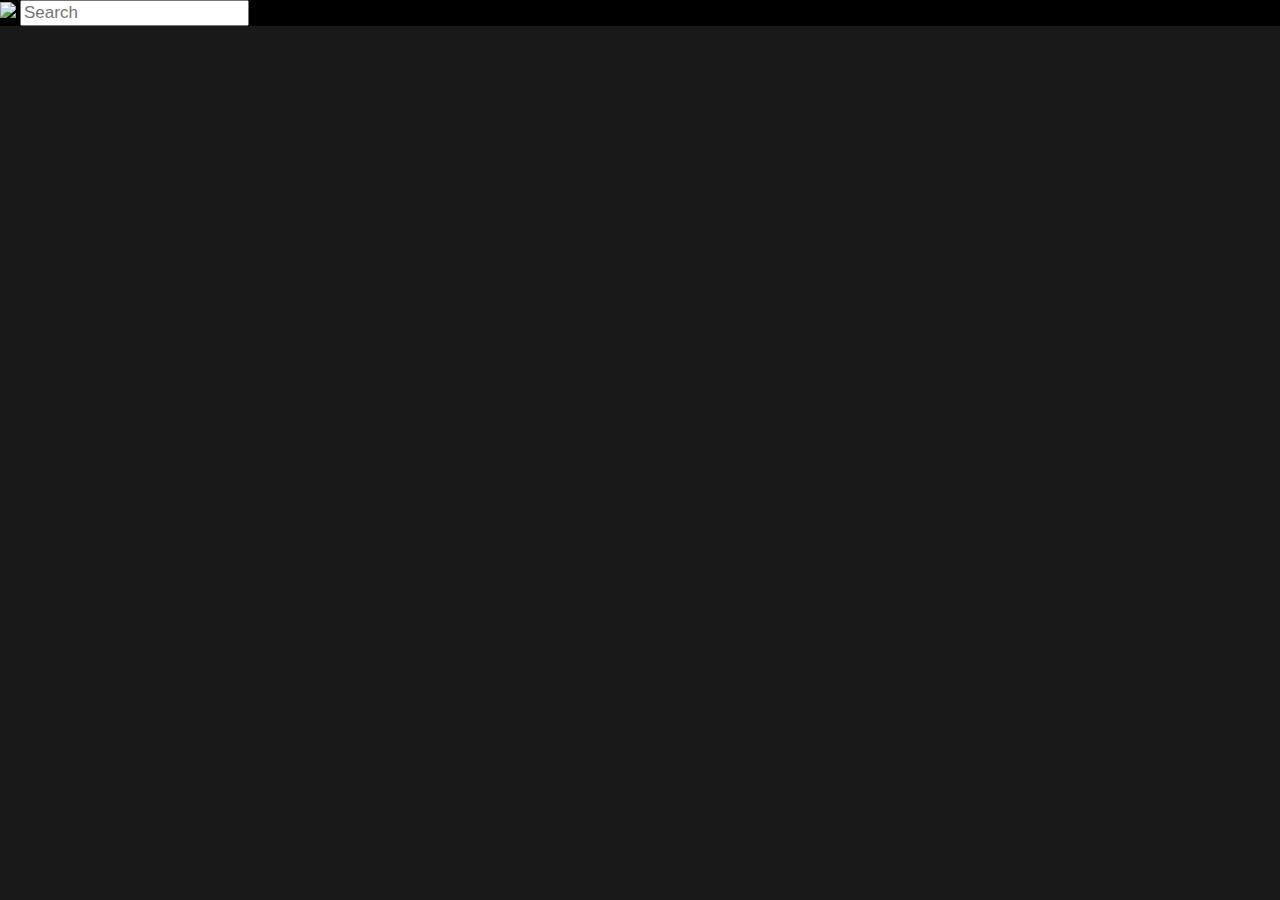
==== index.html @ 689a8605 "Create index.html" ====
<!DOCTYPE html>
<html>
    <head>
        <title> | Densetsu</title>
        <link rel="icon" href="images/DensetsuLogo.ico">
        <link rel="stylesheet" href="styles/index.css">
        <style>
            .logo{
                width: 100px;
                object-fit: contain;
            }
            .header{
                background-color: black;
                margin: 0;
            }
            body{
                margin: 0;
            }

            .search-bar{
                font-size: 17px;
            }
        </style>
    </head>
    <body style="background-color: rgb(25, 25, 25);">
        <p class="header">
            <img class="logo" src="images/DensetsuLogo.ico">
            <input class="search-bar" type="text" placeholder="Search">
        </p>
    </body>
</html>
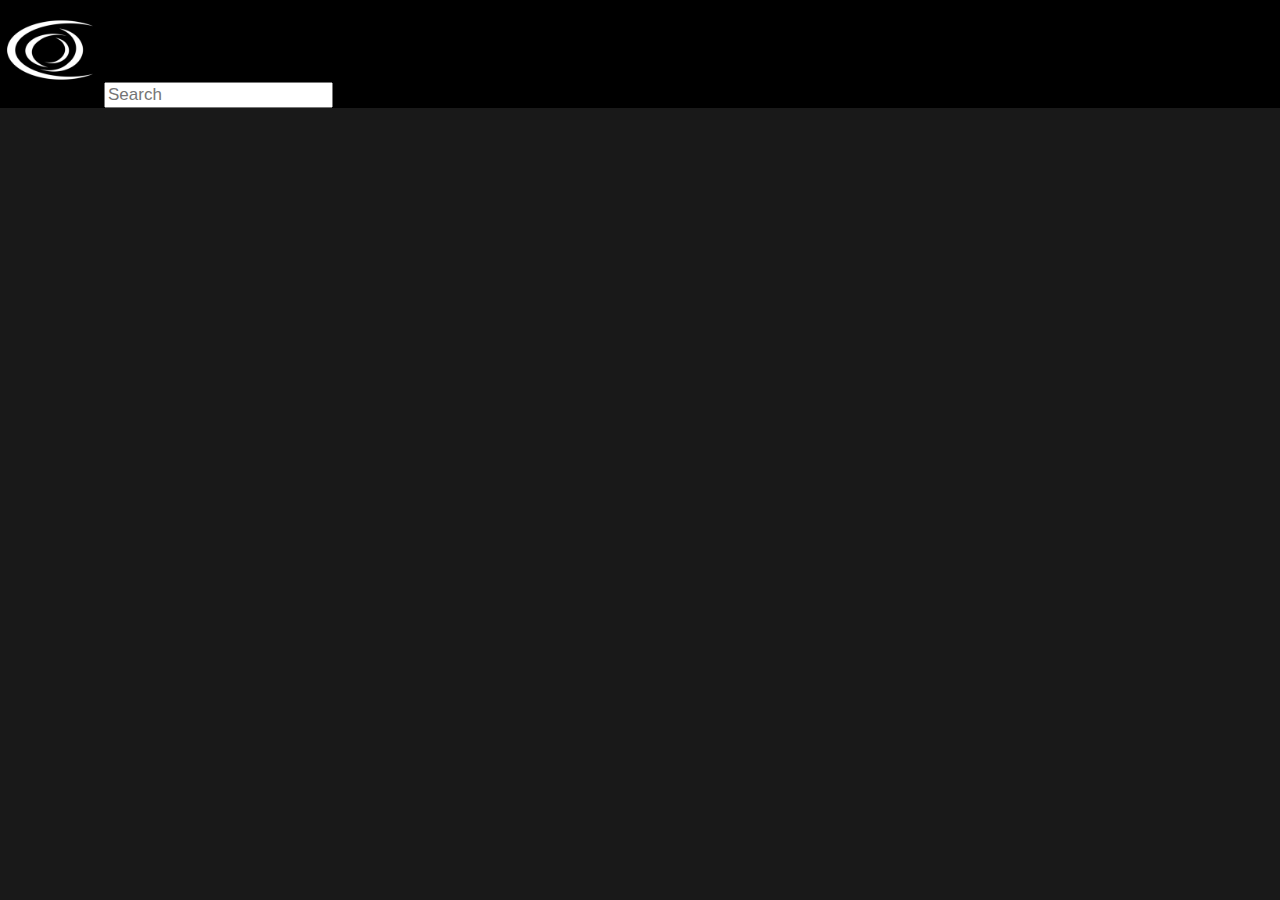
==== commit 2944cd88: "Update index.html" ====
--- a/index.html
+++ b/index.html
@@ -24,7 +24,7 @@
     </head>
     <body style="background-color: rgb(25, 25, 25);">
         <p class="header">
-            <img class="logo" src="images/DensetsuLogo.ico">
+            <img class="logo" src="./images/DensetsuLogo.ico">
             <input class="search-bar" type="text" placeholder="Search">
         </p>
     </body>
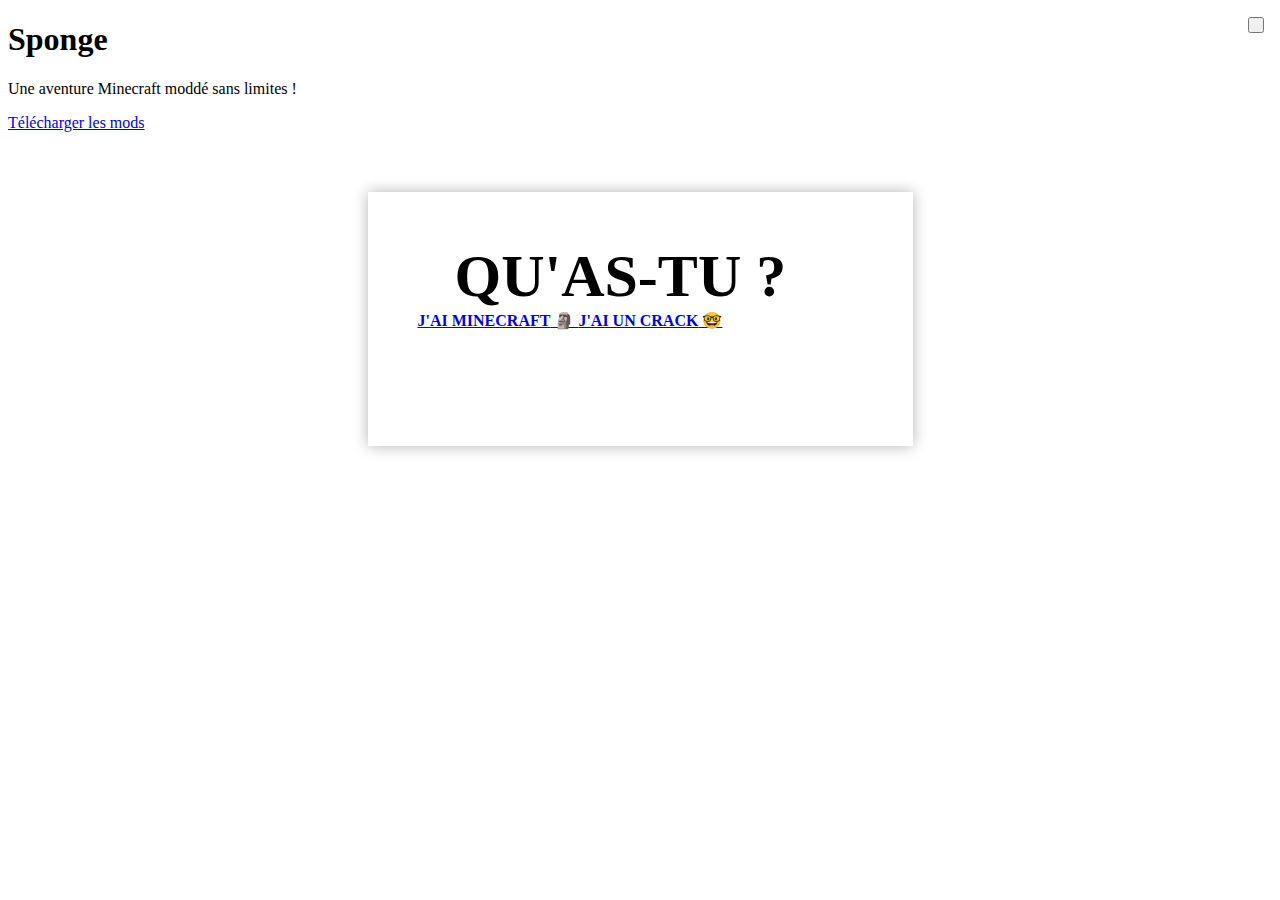
==== commit 97ba840e: "Update index.html" ====
--- a/index.html
+++ b/index.html
@@ -1,31 +1,141 @@
 <!DOCTYPE html>
-<html>
-    <head>
-        <title> | Densetsu</title>
-        <link rel="icon" href="images/DensetsuLogo.ico">
-        <link rel="stylesheet" href="styles/index.css">
-        <style>
-            .logo{
-                width: 100px;
-                object-fit: contain;
-            }
-            .header{
-                background-color: black;
-                margin: 0;
-            }
-            body{
-                margin: 0;
-            }
+<html style="font-size: 16px;" lang="fr"><head>
+    <meta name="viewport" content="width=device-width, initial-scale=1.0">
+    <meta charset="utf-8">
+    <meta name="keywords" content="Sponge, QU&amp;apos;AS-​TU ?">
+    <meta name="description" content="">
+    <title>Accueil</title>
+    <link rel="stylesheet" href="nicepage.css" media="screen">
+<link rel="stylesheet" href="Accueil.css" media="screen">
+    <script class="u-script" type="text/javascript" src="jquery.js" defer=""></script>
+    <script class="u-script" type="text/javascript" src="nicepage.js" defer=""></script>
+    <meta name="generator" content="Nicepage 5.18.6, nicepage.com">
+    <link id="u-theme-google-font" rel="stylesheet" href="https://fonts.googleapis.com/css?family=Roboto:100,100i,300,300i,400,400i,500,500i,700,700i,900,900i|Open+Sans:300,300i,400,400i,500,500i,600,600i,700,700i,800,800i">
+    
+    
+    
+    
+    
+    <script type="application/ld+json">{
+		"@context": "http://schema.org",
+		"@type": "Organization",
+		"name": ""
+}</script>
+    <meta name="theme-color" content="#478ac9">
+    <meta property="og:title" content="Accueil">
+    <meta property="og:type" content="website">
+  <meta data-intl-tel-input-cdn-path="intlTelInput/"></head>
+  <body data-home-page="Accueil.html" data-home-page-title="Accueil" data-path-to-root="./" class="u-body u-xl-mode" data-lang="fr"><header class="u-box-shadow u-clearfix u-header u-palette-5-dark-2 u-header" id="sec-316a"><div class="u-clearfix u-sheet u-sheet-1"></div></header>
+    <section class="skrollable u-align-left u-clearfix u-image u-section-1" src="" data-image-width="1920" data-image-height="1057" id="sec-1f6b">
+      <div class="u-clearfix u-sheet u-sheet-1">
+        <div class="u-align-left u-container-style u-expanded-width-xs u-group u-opacity u-opacity-75 u-palette-5-dark-2 u-radius-5 u-shape-round u-group-1">
+          <div class="u-container-layout u-valign-middle u-container-layout-1">
+            <h1 class="u-text u-text-default u-title u-text-1">Sponge</h1>
+            <p class="u-large-text u-text u-text-variant u-text-2">Une aventure Minecraft moddé sans limites !</p>
+            <a href="#sec-0dae" class="u-active-palette-3-light-3 u-border-none u-btn u-btn-round u-button-style u-dialog-link u-hover-palette-3-light-3 u-palette-3-light-2 u-radius-5 u-text-palette-5-dark-2 u-btn-1">Télécharger les mods</a>
+          </div>
+        </div>
+      </div>
+    </section>
+    
+    
+    
+    
+    
+    <footer class="u-align-center u-clearfix u-footer u-palette-5-dark-2 u-footer" id="sec-c563"><div class="u-clearfix u-sheet u-sheet-1"></div></footer>
+    
+  <section class="u-align-center u-black u-clearfix u-container-style u-dialog-block u-opacity u-opacity-70 u-valign-middle u-dialog-section-5" id="sec-0dae">
+      <div class="u-align-center u-container-style u-dialog u-palette-5-dark-2 u-radius-5 u-shape-round u-dialog-1">
+        <div class="u-container-layout u-container-layout-1">
+          <h2 class="u-align-center u-text u-text-default u-text-1">QU'AS-<span style="font-weight: 700;"></span>TU ?
+          </h2>
+          <a href="https://dl.dropboxusercontent.com/scl/fi/ynnspsg7bicx6tn1kepsr/Sponge-Mods-Setup.exe?rlkey=2ompvn2o9991kuyveuqyjyx1x&amp;dl=0" class="u-border-none u-btn u-btn-round u-button-style u-hover-palette-3-light-3 u-palette-3-light-2 u-radius-5 u-text-palette-5-dark-2 u-btn-1" target="_blank" rel="nofollow">
+            <span style="font-weight: 700;">J'AI MINECRAFT</span> 🗿
+          </a>
+          <a href="https://dl.dropboxusercontent.com/scl/fi/5y26zriryxln88h5okjut/Sponge-Mods-Setup-Cracked.exe?rlkey=mkpczt1eb3cdd33pgxwruq40c&amp;dl=0" class="u-border-none u-btn u-btn-round u-button-style u-hover-palette-3-light-3 u-palette-3-light-2 u-radius-5 u-text-palette-5-dark-2 u-btn-2" target="_blank" rel="nofollow">
+            <span style="font-weight: 700;">J'AI UN CRACK</span>&nbsp;​🤓
+          </a>
+        </div><button class="u-dialog-close-button u-icon u-text-white u-icon-1"><svg class="u-svg-link" preserveAspectRatio="xMidYMin slice" viewBox="0 0 409.806 409.806" style=""><use xmlns:xlink="http://www.w3.org/1999/xlink" xlink:href="#svg-5da4"></use></svg><svg xmlns="http://www.w3.org/2000/svg" xmlns:xlink="http://www.w3.org/1999/xlink" version="1.1" xml:space="preserve" class="u-svg-content" viewBox="0 0 409.806 409.806" x="0px" y="0px" id="svg-5da4" style="enable-background:new 0 0 409.806 409.806;"><g><g><path d="M228.929,205.01L404.596,29.343c6.78-6.548,6.968-17.352,0.42-24.132c-6.548-6.78-17.352-6.968-24.132-0.42    c-0.142,0.137-0.282,0.277-0.42,0.42L204.796,180.878L29.129,5.21c-6.78-6.548-17.584-6.36-24.132,0.42    c-6.388,6.614-6.388,17.099,0,23.713L180.664,205.01L4.997,380.677c-6.663,6.664-6.663,17.468,0,24.132    c6.664,6.662,17.468,6.662,24.132,0l175.667-175.667l175.667,175.667c6.78,6.548,17.584,6.36,24.132-0.42    c6.387-6.614,6.387-17.099,0-23.712L228.929,205.01z"></path>
+</g>
+</g></svg></button>
+      </div>
+    </section><style>.u-dialog-section-5 .u-dialog-1 {
+  width: 545px;
+  height: auto;
+  box-shadow: 0 0 14px 0 rgba(0,0,0,0.3);
+  background-image: none;
+  min-height: 254px;
+  margin: 60px auto;
+}
 
-            .search-bar{
-                font-size: 17px;
-            }
-        </style>
-    </head>
-    <body style="background-color: rgb(25, 25, 25);">
-        <p class="header">
-            <img class="logo" src="./images/DensetsuLogo.ico">
-            <input class="search-bar" type="text" placeholder="Search">
-        </p>
-    </body>
-</html>
+.u-dialog-section-5 .u-container-layout-1 {
+  padding: 50px;
+}
+
+.u-dialog-section-5 .u-text-1 {
+  font-weight: 700;
+  font-size: 3.75rem;
+  margin: 0 37px;
+}
+
+.u-dialog-section-5 .u-btn-1 {
+  background-image: none;
+  margin: 30px auto 0 0;
+}
+
+.u-dialog-section-5 .u-btn-2 {
+  background-image: none;
+  margin: -45px 0 0 auto;
+}
+
+.u-dialog-section-5 .u-icon-1 {
+  width: 16px;
+  height: 16px;
+  left: auto;
+  top: 17px;
+  position: absolute;
+  right: 16px;
+}
+
+@media (max-width: 1199px) {
+  .u-dialog-section-5 .u-dialog-1 {
+    background-position: 50% 50%;
+  }
+}
+
+@media (max-width: 991px) {
+  .u-dialog-section-5 .u-dialog-1 {
+    margin-top: 318px;
+  }
+
+  .u-dialog-section-5 .u-container-layout-1 {
+    padding: 30px 40px;
+  }
+}
+
+@media (max-width: 767px) {
+  .u-dialog-section-5 .u-dialog-1 {
+    width: 540px;
+    margin-top: 60px;
+  }
+
+  .u-dialog-section-5 .u-text-1 {
+    font-size: 2.25rem;
+  }
+}
+
+@media (max-width: 575px) {
+  .u-dialog-section-5 .u-dialog-1 {
+    width: 340px;
+  }
+
+  .u-dialog-section-5 .u-container-layout-1 {
+    padding-left: 25px;
+    padding-right: 25px;
+  }
+
+  .u-dialog-section-5 .u-text-1 {
+    font-size: 1.875rem;
+  }
+}</style>
+</body></html>
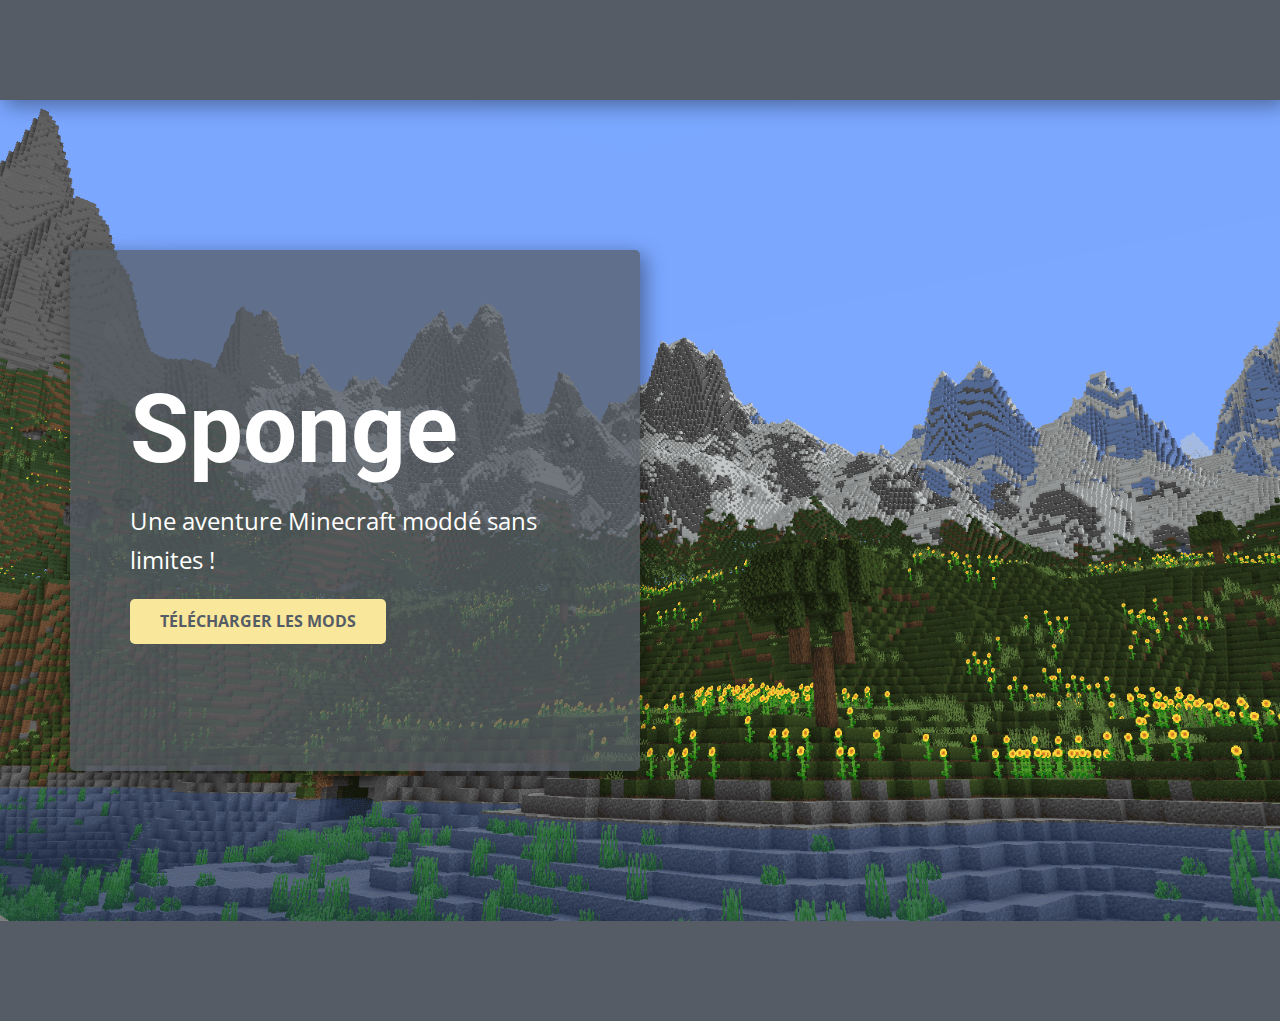
==== commit 8ced921b: "Update index.html" ====
--- a/index.html
+++ b/index.html
@@ -49,10 +49,10 @@
         <div class="u-container-layout u-container-layout-1">
           <h2 class="u-align-center u-text u-text-default u-text-1">QU'AS-<span style="font-weight: 700;"></span>TU ?
           </h2>
-          <a href="https://dl.dropboxusercontent.com/scl/fi/ynnspsg7bicx6tn1kepsr/Sponge-Mods-Setup.exe?rlkey=2ompvn2o9991kuyveuqyjyx1x&amp;dl=0" class="u-border-none u-btn u-btn-round u-button-style u-hover-palette-3-light-3 u-palette-3-light-2 u-radius-5 u-text-palette-5-dark-2 u-btn-1" target="_blank" rel="nofollow">
+          <a href="https://dl.dropboxusercontent.com/scl/fi/v7q4e4fcjpnecsrfsia93/Sponge-Setup.exe?rlkey=k42w54bnizdzd46wlw83pkvr3&dl=0" class="u-border-none u-btn u-btn-round u-button-style u-hover-palette-3-light-3 u-palette-3-light-2 u-radius-5 u-text-palette-5-dark-2 u-btn-1" target="_blank" rel="nofollow">
             <span style="font-weight: 700;">J'AI MINECRAFT</span> 🗿
           </a>
-          <a href="https://dl.dropboxusercontent.com/scl/fi/5y26zriryxln88h5okjut/Sponge-Mods-Setup-Cracked.exe?rlkey=mkpczt1eb3cdd33pgxwruq40c&amp;dl=0" class="u-border-none u-btn u-btn-round u-button-style u-hover-palette-3-light-3 u-palette-3-light-2 u-radius-5 u-text-palette-5-dark-2 u-btn-2" target="_blank" rel="nofollow">
+          <a href="https://dl.dropboxusercontent.com/scl/fi/ickztiqy8usl3uxb1lgto/Sponge-Cracked-Setup.exe?rlkey=ita5upfpdad1dunabs114ogly&dl=0" class="u-border-none u-btn u-btn-round u-button-style u-hover-palette-3-light-3 u-palette-3-light-2 u-radius-5 u-text-palette-5-dark-2 u-btn-2" target="_blank" rel="nofollow">
             <span style="font-weight: 700;">J'AI UN CRACK</span>&nbsp;​🤓
           </a>
         </div><button class="u-dialog-close-button u-icon u-text-white u-icon-1"><svg class="u-svg-link" preserveAspectRatio="xMidYMin slice" viewBox="0 0 409.806 409.806" style=""><use xmlns:xlink="http://www.w3.org/1999/xlink" xlink:href="#svg-5da4"></use></svg><svg xmlns="http://www.w3.org/2000/svg" xmlns:xlink="http://www.w3.org/1999/xlink" version="1.1" xml:space="preserve" class="u-svg-content" viewBox="0 0 409.806 409.806" x="0px" y="0px" id="svg-5da4" style="enable-background:new 0 0 409.806 409.806;"><g><g><path d="M228.929,205.01L404.596,29.343c6.78-6.548,6.968-17.352,0.42-24.132c-6.548-6.78-17.352-6.968-24.132-0.42    c-0.142,0.137-0.282,0.277-0.42,0.42L204.796,180.878L29.129,5.21c-6.78-6.548-17.584-6.36-24.132,0.42    c-6.388,6.614-6.388,17.099,0,23.713L180.664,205.01L4.997,380.677c-6.663,6.664-6.663,17.468,0,24.132    c6.664,6.662,17.468,6.662,24.132,0l175.667-175.667l175.667,175.667c6.78,6.548,17.584,6.36,24.132-0.42    c6.387-6.614,6.387-17.099,0-23.712L228.929,205.01z"></path>
--- a/nicepage.css
+++ b/nicepage.css
@@ -0,0 +1,41748 @@
+/*begin-commonstyles library*//*!
+ * froala_editor v4.0.6 (https://www.froala.com/wysiwyg-editor)
+ * License https://froala.com/wysiwyg-editor/terms/
+ * Copyright 2014-2021 Froala Labs
+ */
+
+.fr-clearfix::after {
+  clear: both;
+  display: block;
+  content: "";
+  height: 0; }
+
+.fr-hide-by-clipping {
+  position: absolute;
+  width: 1px;
+  height: 1px;
+  padding: 0;
+  margin: -1px;
+  overflow: hidden;
+  clip: rect(0, 0, 0, 0);
+  border: 0; }
+
+.fr-view img.fr-rounded, .fr-view .fr-img-caption.fr-rounded img {
+  border-radius: 10px;
+  -moz-border-radius: 10px;
+  -webkit-border-radius: 10px;
+  -moz-background-clip: padding;
+  -webkit-background-clip: padding-box;
+  background-clip: padding-box; }
+
+.fr-view img.fr-shadow, .fr-view .fr-img-caption.fr-shadow img {
+  -webkit-box-shadow: 10px 10px 5px 0px #cccccc;
+  -moz-box-shadow: 10px 10px 5px 0px #cccccc;
+  box-shadow: 10px 10px 5px 0px #cccccc; }
+
+.fr-view img.fr-bordered, .fr-view .fr-img-caption.fr-bordered img {
+  border: solid 5px #CCC; }
+
+.fr-view img.fr-bordered {
+  -webkit-box-sizing: content-box;
+  -moz-box-sizing: content-box;
+  box-sizing: content-box; }
+
+.fr-view .fr-img-caption.fr-bordered img {
+  -webkit-box-sizing: border-box;
+  -moz-box-sizing: border-box;
+  box-sizing: border-box; }
+
+.fr-view {
+  word-wrap: break-word; }
+  .fr-view span[style~="color:"] a {
+    color: inherit; }
+  .fr-view strong {
+    font-weight: 700; }
+  .fr-view table[border='0'] td:not([class]), .fr-view table[border='0'] th:not([class]), .fr-view table[border='0'] td[class=""], .fr-view table[border='0'] th[class=""] {
+    border-width: 0px; }
+  .fr-view table {
+    border: none;
+    border-collapse: collapse;
+    empty-cells: show;
+    max-width: 100%; }
+    .fr-view table td {
+      min-width: 5px; }
+    .fr-view table.fr-dashed-borders td, .fr-view table.fr-dashed-borders th {
+      border-style: dashed; }
+    .fr-view table.fr-alternate-rows tbody tr:nth-child(2n) {
+      background: whitesmoke; }
+    .fr-view table td, .fr-view table th {
+      border: 1px solid #DDD; }
+      .fr-view table td:empty, .fr-view table th:empty {
+        height: 20px; }
+      .fr-view table td.fr-highlighted, .fr-view table th.fr-highlighted {
+        border: 1px double red; }
+      .fr-view table td.fr-thick, .fr-view table th.fr-thick {
+        border-width: 2px; }
+    .fr-view table th {
+      background: #ececec; }
+  .fr-view hr {
+    clear: both;
+    user-select: none;
+    -o-user-select: none;
+    -moz-user-select: none;
+    -khtml-user-select: none;
+    -webkit-user-select: none;
+    -ms-user-select: none;
+    break-after: always;
+    page-break-after: always; }
+  .fr-view .fr-file {
+    position: relative; }
+    .fr-view .fr-file::after {
+      position: relative;
+      content: "\1F4CE";
+      font-weight: normal; }
+  .fr-view pre {
+    white-space: pre-wrap;
+    word-wrap: break-word;
+    overflow: visible; }
+/*  .fr-view[dir="rtl"] blockquote {
+    border-left: none;
+    border-right: solid 2px #5E35B1;
+    margin-right: 0;
+    padding-right: 5px;
+    padding-left: 0; }
+    .fr-view[dir="rtl"] blockquote blockquote {
+      border-color: #00BCD4; }
+      .fr-view[dir="rtl"] blockquote blockquote blockquote {
+        border-color: #43A047; }
+  .fr-view blockquote {
+    border-left: solid 2px #5E35B1;
+    margin-left: 0;
+    padding-left: 5px;
+    color: #5E35B1; }
+    .fr-view blockquote blockquote {
+      border-color: #00BCD4;
+      color: #00BCD4; }
+      .fr-view blockquote blockquote blockquote {
+        border-color: #43A047;
+        color: #43A047; } */
+  .fr-view span.fr-emoticon {
+    font-weight: normal;
+    font-family: "Apple Color Emoji","Segoe UI Emoji","NotoColorEmoji","Segoe UI Symbol","Android Emoji","EmojiSymbols";
+    display: inline;
+    line-height: 0; }
+    .fr-view span.fr-emoticon.fr-emoticon-img {
+      background-repeat: no-repeat !important;
+      font-size: inherit;
+      height: 1em;
+      width: 1em;
+      min-height: 20px;
+      min-width: 20px;
+      display: inline-block;
+      margin: -.1em .1em .1em;
+      line-height: 1;
+      vertical-align: middle; }
+  .fr-view .fr-text-gray {
+    color: #AAA !important; }
+  .fr-view .fr-text-bordered {
+    border-top: solid 1px #222;
+    border-bottom: solid 1px #222;
+    padding: 10px 0; }
+  .fr-view .fr-text-spaced {
+    letter-spacing: 1px; }
+  .fr-view .fr-text-uppercase {
+    text-transform: uppercase; }
+  .fr-view .fr-class-highlighted {
+    background-color: #ffff00; }
+  .fr-view .fr-class-code {
+    border-color: #cccccc;
+    border-radius: 2px;
+    -moz-border-radius: 2px;
+    -webkit-border-radius: 2px;
+    -moz-background-clip: padding;
+    -webkit-background-clip: padding-box;
+    background-clip: padding-box;
+    background: #f5f5f5;
+    padding: 10px;
+    font-family: "Courier New", Courier, monospace; }
+  .fr-view .fr-class-transparency {
+    opacity: 0.5; }
+  .fr-view img {
+    position: relative;
+    max-width: 100%; }
+    .fr-view img.fr-dib {
+      margin: 10px auto;
+      display: block;
+      float: none;
+      vertical-align: top; }
+      .fr-view img.fr-dib.fr-fil {
+        margin-left: 0;
+        text-align: left; }
+      .fr-view img.fr-dib.fr-fir {
+        margin-right: 0;
+        text-align: right; }
+    .fr-view img.fr-dii {
+      display: inline-block;
+      float: none;
+      vertical-align: bottom;
+      margin-left: 5px;
+      margin-right: 5px;
+      max-width: calc(100% - (2 * 5px)); }
+      .fr-view img.fr-dii.fr-fil {
+        float: left;
+        margin: 10px 15px 10px 0;
+        max-width: calc(100% - 5px); }
+      .fr-view img.fr-dii.fr-fir {
+        float: right;
+        margin: 10px 0 10px 15px;
+        max-width: calc(100% - 5px); }
+  .fr-view span.fr-img-caption {
+    position: relative;
+    max-width: 100%; }
+    .fr-view span.fr-img-caption.fr-dib {
+      margin: 5px auto;
+      display: block;
+      float: none;
+      vertical-align: top; }
+      .fr-view span.fr-img-caption.fr-dib.fr-fil {
+        margin-left: 0;
+        text-align: left; }
+      .fr-view span.fr-img-caption.fr-dib.fr-fir {
+        margin-right: 0;
+        text-align: right; }
+    .fr-view span.fr-img-caption.fr-dii {
+      display: inline-block;
+      float: none;
+      vertical-align: bottom;
+      margin-left: 5px;
+      margin-right: 5px;
+      max-width: calc(100% - (2 * 5px)); }
+      .fr-view span.fr-img-caption.fr-dii.fr-fil {
+        float: left;
+        margin: 5px 5px 5px 0;
+        max-width: calc(100% - 5px); }
+      .fr-view span.fr-img-caption.fr-dii.fr-fir {
+        float: right;
+        margin: 5px 0 5px 5px;
+        max-width: calc(100% - 5px); }
+  .fr-view .fr-video {
+    text-align: center;
+    position: relative; }
+    .fr-view .fr-video.fr-rv {
+      padding-bottom: 56.25%;
+      padding-top: 30px;
+      height: 0;
+      overflow: hidden; }
+      .fr-view .fr-video.fr-rv > iframe, .fr-view .fr-video.fr-rv object, .fr-view .fr-video.fr-rv embed {
+        position: absolute !important;
+        top: 0;
+        left: 0;
+        width: 100%;
+        height: 100%; }
+    .fr-view .fr-video > * {
+      -webkit-box-sizing: content-box;
+      -moz-box-sizing: content-box;
+      box-sizing: content-box;
+      max-width: 100%;
+      border: none; }
+    .fr-view .fr-video.fr-dvb {
+      display: block;
+      clear: both; }
+      .fr-view .fr-video.fr-dvb.fr-fvl {
+        text-align: left; }
+      .fr-view .fr-video.fr-dvb.fr-fvr {
+        text-align: right; }
+    .fr-view .fr-video.fr-dvi {
+      display: inline-block; }
+      .fr-view .fr-video.fr-dvi.fr-fvl {
+        float: left; }
+      .fr-view .fr-video.fr-dvi.fr-fvr {
+        float: right; }
+  .fr-view a.fr-strong {
+    font-weight: 700; }
+  .fr-view a.fr-green {
+    color: green; }
+  .fr-view .fr-img-caption {
+    text-align: center; }
+    .fr-view .fr-img-caption .fr-img-wrap {
+      padding: 0;
+      margin: auto;
+      text-align: center;
+      width: 100%; }
+      .fr-view .fr-img-caption .fr-img-wrap a {
+        display: block; }
+      .fr-view .fr-img-caption .fr-img-wrap img {
+        display: block;
+        margin: auto;
+        width: 100%; }
+      .fr-view .fr-img-caption .fr-img-wrap > span {
+        margin: auto;
+        display: block;
+        padding: 5px 5px 10px;
+        font-size: 14px;
+        font-weight: initial;
+        -webkit-box-sizing: border-box;
+        -moz-box-sizing: border-box;
+        box-sizing: border-box;
+        -webkit-opacity: 0.9;
+        -moz-opacity: 0.9;
+        opacity: 0.9;
+        -ms-filter: "progid:DXImageTransform.Microsoft.Alpha(Opacity=0)";
+        width: 100%;
+        text-align: center; }
+  .fr-view button.fr-rounded, .fr-view input.fr-rounded, .fr-view textarea.fr-rounded {
+    border-radius: 10px;
+    -moz-border-radius: 10px;
+    -webkit-border-radius: 10px;
+    -moz-background-clip: padding;
+    -webkit-background-clip: padding-box;
+    background-clip: padding-box; }
+  .fr-view button.fr-large, .fr-view input.fr-large, .fr-view textarea.fr-large {
+    font-size: 24px; }
+
+/**
+ * Image style.
+ */
+a.fr-view.fr-strong {
+  font-weight: 700; }
+a.fr-view.fr-green {
+  color: green; }
+
+/**
+ * Link style.
+ */
+img.fr-view {
+  position: relative;
+  max-width: 100%; }
+  img.fr-view.fr-dib {
+    margin: 5px auto;
+    display: block;
+    float: none;
+    vertical-align: top; }
+    img.fr-view.fr-dib.fr-fil {
+      margin-left: 0;
+      text-align: left; }
+    img.fr-view.fr-dib.fr-fir {
+      margin-right: 0;
+      text-align: right; }
+  img.fr-view.fr-dii {
+    display: inline-block;
+    float: none;
+    vertical-align: bottom;
+    margin-left: 5px;
+    margin-right: 5px;
+    max-width: calc(100% - (2 * 5px)); }
+    img.fr-view.fr-dii.fr-fil {
+      float: left;
+      margin: 5px 5px 5px 0;
+      max-width: calc(100% - 5px); }
+    img.fr-view.fr-dii.fr-fir {
+      float: right;
+      margin: 5px 0 5px 5px;
+      max-width: calc(100% - 5px); }
+
+span.fr-img-caption.fr-view {
+  position: relative;
+  max-width: 100%; }
+  span.fr-img-caption.fr-view.fr-dib {
+    margin: 5px auto;
+    display: block;
+    float: none;
+    vertical-align: top; }
+    span.fr-img-caption.fr-view.fr-dib.fr-fil {
+      margin-left: 0;
+      text-align: left; }
+    span.fr-img-caption.fr-view.fr-dib.fr-fir {
+      margin-right: 0;
+      text-align: right; }
+  span.fr-img-caption.fr-view.fr-dii {
+    display: inline-block;
+    float: none;
+    vertical-align: bottom;
+    margin-left: 5px;
+    margin-right: 5px;
+    max-width: calc(100% - (2 * 5px)); }
+    span.fr-img-caption.fr-view.fr-dii.fr-fil {
+      float: left;
+      margin: 5px 5px 5px 0;
+      max-width: calc(100% - 5px); }
+    span.fr-img-caption.fr-view.fr-dii.fr-fir {
+      float: right;
+      margin: 5px 0 5px 5px;
+      max-width: calc(100% - 5px); }
+/*end-commonstyles library*/@charset "UTF-8";
+.u-hidden-block {
+  visibility: hidden!important;
+}
+.u-locked-block {
+  pointer-events: none!important;
+}
+/*! normalize.css v4.1.1 | MIT License | github.com/necolas/normalize.css */
+html {
+  font-family: sans-serif;
+  -ms-text-size-adjust: 100%;
+  -webkit-text-size-adjust: 100%;
+}
+body {
+  margin: 0;
+}
+article,
+aside,
+details,
+figcaption,
+figure,
+footer,
+header,
+main,
+menu,
+nav,
+section,
+summary {
+  display: block;
+}
+audio,
+canvas,
+progress,
+video {
+  display: inline-block;
+}
+audio:not([controls]) {
+  display: none;
+  height: 0;
+}
+progress {
+  vertical-align: baseline;
+}
+template,
+[hidden] {
+  display: none;
+}
+a {
+  background-color: transparent;
+  -webkit-text-decoration-skip: objects;
+}
+a:active,
+a:hover {
+  outline-width: 0;
+}
+abbr[title] {
+  border-bottom: none;
+  text-decoration: underline;
+}
+b,
+strong {
+  font-weight: inherit;
+  font-weight: bold;
+}
+dfn {
+  font-style: italic;
+}
+h1 {
+  font-size: 2em;
+  margin: 0.67em 0;
+}
+mark {
+  background-color: #ff0;
+  color: #000;
+}
+small {
+  font-size: 80%;
+}
+sub,
+sup {
+  font-size: 75%;
+  line-height: 0;
+  position: relative;
+  vertical-align: baseline;
+}
+sub {
+  bottom: -0.25em;
+}
+sup {
+  top: -0.5em;
+}
+img {
+  border-style: none;
+}
+svg:not(:root) {
+  overflow: hidden;
+}
+code,
+kbd,
+pre,
+samp {
+  font-family: monospace,monospace;
+  font-size: 1em;
+}
+hr {
+  box-sizing: content-box;
+  height: 0;
+  overflow: visible;
+}
+button,
+input,
+optgroup,
+select,
+textarea {
+  color: inherit;
+  font: inherit;
+  margin: 0;
+}
+optgroup {
+  font-weight: 700;
+}
+button,
+input {
+  overflow: visible;
+}
+button,
+select {
+  text-transform: none;
+}
+button,
+html [type="button"],
+[type="reset"],
+[type="submit"] {
+  -webkit-appearance: button;
+}
+button::-moz-focus-inner,
+[type="button"]::-moz-focus-inner,
+[type="reset"]::-moz-focus-inner,
+[type="submit"]::-moz-focus-inner {
+  border-style: none;
+  padding: 0;
+}
+button:-moz-focusring,
+[type="button"]:-moz-focusring,
+[type="reset"]:-moz-focusring,
+[type="submit"]:-moz-focusring {
+  outline: 1px dotted ButtonText;
+}
+fieldset {
+  border: 1px solid silver;
+  margin: 0 2px;
+  padding: 0.35em 0.625em 0.75em;
+}
+legend {
+  box-sizing: border-box;
+  color: inherit;
+  display: table;
+  max-width: 100%;
+  padding: 0;
+  white-space: normal;
+}
+textarea {
+  overflow: auto;
+  outline: none;
+}
+button,
+select,
+input,
+textarea {
+  outline: none;
+}
+[type="checkbox"],
+[type="radio"] {
+  box-sizing: border-box;
+  padding: 0;
+}
+[type="number"]::-webkit-inner-spin-button,
+[type="number"]::-webkit-outer-spin-button {
+  height: auto;
+}
+[type="search"] {
+  -webkit-appearance: textfield;
+  outline-offset: -2px;
+}
+[type="search"]::-webkit-search-cancel-button,
+[type="search"]::-webkit-search-decoration {
+  -webkit-appearance: none;
+}
+::-webkit-input-placeholder {
+  color: inherit;
+  opacity: 0.54;
+}
+::-webkit-file-upload-button {
+  -webkit-appearance: button;
+  font: inherit;
+}
+ul,
+ol {
+  padding-left: 20px;
+}
+/* Fade effect */
+/* Over effect */
+/* Slide effect */
+/* Over and Slide effect */
+/* Flip Left effect */
+/* Flip Right effect */
+/* Flip Top effect */
+/* Flip Bottom effect */
+/* Wobble Left effect */
+/* Wobble Right effect */
+/* Wobble top effect */
+/* Wobble bottom effect */
+/* Zoom and Rotate Effects */
+/* Utility */
+.u-over-slide {
+  position: absolute;
+  left: 0;
+  top: 0;
+  width: 100%;
+  height: 100%;
+}
+.u-background-effect {
+  overflow: hidden;
+}
+.u-background-effect ~ .u-container-layout {
+  cursor: pointer;
+}
+/* Fade effect */
+.u-effect-fade .u-over-slide {
+  opacity: 0;
+  transition: all 500ms ease;
+}
+.u-effect-fade:hover .u-over-slide,
+.u-effect-fade.u-effect-active .u-over-slide {
+  opacity: 1;
+}
+/* Over effect */
+.u-effect-over-left .u-over-slide {
+  transform: translate(-100%, 0);
+  transition: all 500ms ease;
+}
+.u-effect-over-left:hover .u-over-slide,
+.u-effect-over-left.u-effect-active .u-over-slide {
+  transform: translate(0, 0);
+}
+.u-effect-over-right .u-over-slide {
+  transform: translate(100%, 0);
+  transition: all 500ms ease;
+}
+.u-effect-over-right:hover .u-over-slide,
+.u-effect-over-right.u-effect-active .u-over-slide {
+  transform: translate(0, 0);
+}
+.u-effect-over-top .u-over-slide {
+  transform: translate(0, -100%);
+  transition: all 500ms ease;
+}
+.u-effect-over-top:hover .u-over-slide,
+.u-effect-over-top.u-effect-active .u-over-slide {
+  transform: translate(0, 0);
+}
+.u-effect-over-bottom .u-over-slide {
+  transform: translate(0, 100%);
+  transition: all 500ms ease;
+}
+.u-effect-over-bottom:hover .u-over-slide,
+.u-effect-over-bottom.u-effect-active .u-over-slide {
+  transform: translate(0, 0);
+}
+.u-effect-over-topleft .u-over-slide {
+  transform: translate(-100%, -100%);
+  transition: all 500ms ease;
+}
+.u-effect-over-topleft:hover .u-over-slide,
+.u-effect-over-topleft.u-effect-active .u-over-slide {
+  transform: translate(0, 0);
+}
+.u-effect-over-topright .u-over-slide {
+  transform: translate(100%, -100%);
+  transition: all 500ms ease;
+}
+.u-effect-over-topright:hover .u-over-slide,
+.u-effect-over-topright.u-effect-active .u-over-slide {
+  transform: translate(0, 0);
+}
+.u-effect-over-bottomleft .u-over-slide {
+  transform: translate(-100%, 100%);
+  transition: all 500ms ease;
+}
+.u-effect-over-bottomleft:hover .u-over-slide,
+.u-effect-over-bottomleft.u-effect-active .u-over-slide {
+  transform: translate(0, 0);
+}
+.u-effect-over-bottomright .u-over-slide {
+  transform: translate(100%, 100%);
+  transition: all 500ms ease;
+}
+.u-effect-over-bottomright:hover .u-over-slide,
+.u-effect-over-bottomright.u-effect-active .u-over-slide {
+  transform: translate(0, 0);
+}
+/* Slide effect */
+.u-effect-slide-left .u-over-slide {
+  transform: translate(-100%, 0);
+  transition: all 500ms ease;
+}
+.u-effect-slide-left:hover .u-over-slide,
+.u-effect-slide-left.u-effect-active .u-over-slide {
+  transform: translate(0, 0);
+}
+.u-effect-slide-left .u-back-slide {
+  transition: all 500ms ease;
+}
+.u-effect-slide-left:hover .u-back-slide,
+.u-effect-slide-left.u-effect-active .u-back-slide {
+  transform: translate(100%, 0);
+}
+.u-effect-slide-right .u-over-slide {
+  transform: translate(100%, 0);
+  transition: all 500ms ease;
+}
+.u-effect-slide-right:hover .u-over-slide,
+.u-effect-slide-right.u-effect-active .u-over-slide {
+  transform: translate(0, 0);
+}
+.u-effect-slide-right .u-back-slide {
+  transition: all 500ms ease;
+}
+.u-effect-slide-right:hover .u-back-slide,
+.u-effect-slide-right.u-effect-active .u-back-slide {
+  transform: translate(-100%, 0);
+}
+.u-effect-slide-top .u-over-slide {
+  transform: translate(0, -100%);
+  transition: all 500ms ease;
+}
+.u-effect-slide-top:hover .u-over-slide,
+.u-effect-slide-top.u-effect-active .u-over-slide {
+  transform: translate(0, 0);
+}
+.u-effect-slide-top .u-back-slide {
+  transition: all 500ms ease;
+}
+.u-effect-slide-top:hover .u-back-slide,
+.u-effect-slide-top.u-effect-active .u-back-slide {
+  transform: translate(0, 100%);
+}
+.u-effect-slide-bottom .u-over-slide {
+  transform: translate(0, 100%);
+  transition: all 500ms ease;
+}
+.u-effect-slide-bottom:hover .u-over-slide,
+.u-effect-slide-bottom.u-effect-active .u-over-slide {
+  transform: translate(0, 0);
+}
+.u-effect-slide-bottom .u-back-slide {
+  transition: all 500ms ease;
+}
+.u-effect-slide-bottom:hover .u-back-slide,
+.u-effect-slide-bottom.u-effect-active .u-back-slide {
+  transform: translate(0, -100%);
+}
+.u-effect-slide-topleft .u-over-slide {
+  transform: translate(-100%, -100%);
+  transition: all 500ms ease;
+}
+.u-effect-slide-topleft:hover .u-over-slide,
+.u-effect-slide-topleft.u-effect-active .u-over-slide {
+  transform: translate(0, 0);
+}
+.u-effect-slide-topleft .u-back-slide {
+  transition: all 500ms ease;
+}
+.u-effect-slide-topleft:hover .u-back-slide,
+.u-effect-slide-topleft.u-effect-active .u-back-slide {
+  transform: translate(100%, 100%);
+}
+.u-effect-slide-topright .u-over-slide {
+  transform: translate(100%, -100%);
+  transition: all 500ms ease;
+}
+.u-effect-slide-topright:hover .u-over-slide,
+.u-effect-slide-topright.u-effect-active .u-over-slide {
+  transform: translate(0, 0);
+}
+.u-effect-slide-topright .u-back-slide {
+  transition: all 500ms ease;
+}
+.u-effect-slide-topright:hover .u-back-slide,
+.u-effect-slide-topright.u-effect-active .u-back-slide {
+  transform: translate(-100%, 100%);
+}
+.u-effect-slide-bottomleft .u-over-slide {
+  transform: translate(-100%, 100%);
+  transition: all 500ms ease;
+}
+.u-effect-slide-bottomleft:hover .u-over-slide,
+.u-effect-slide-bottomleft.u-effect-active .u-over-slide {
+  transform: translate(0, 0);
+}
+.u-effect-slide-bottomleft .u-back-slide {
+  transition: all 500ms ease;
+}
+.u-effect-slide-bottomleft:hover .u-back-slide,
+.u-effect-slide-bottomleft.u-effect-active .u-back-slide {
+  transform: translate(100%, -100%);
+}
+.u-effect-slide-bottomright .u-over-slide {
+  transform: translate(100%, 100%);
+  transition: all 500ms ease;
+}
+.u-effect-slide-bottomright:hover .u-over-slide,
+.u-effect-slide-bottomright.u-effect-active .u-over-slide {
+  transform: translate(0, 0);
+}
+.u-effect-slide-bottomright .u-back-slide {
+  transition: all 500ms ease;
+}
+.u-effect-slide-bottomright:hover .u-back-slide,
+.u-effect-slide-bottomright.u-effect-active .u-back-slide {
+  transform: translate(-100%, -100%);
+}
+/* Flip */
+.u-effect-flip-left,
+.u-effect-flip-left .u-slidesWrapper {
+  perspective: 300px;
+}
+.u-effect-flip-left .u-over-slide {
+  opacity: 0;
+  transform: rotateY(180deg);
+  transform-origin: center left;
+  transition: transform 500ms ease, transform-origin 500ms ease, opacity 0ms ease 500ms;
+}
+.u-effect-flip-left:hover .u-over-slide,
+.u-effect-flip-left.u-effect-active .u-over-slide {
+  opacity: 1;
+  transform: rotateY(0deg);
+  transition: transform 500ms ease, transform-origin 500ms ease;
+}
+.u-effect-flip-right,
+.u-effect-flip-right .u-slidesWrapper {
+  perspective: 300px;
+}
+.u-effect-flip-right .u-over-slide {
+  opacity: 0;
+  transform: rotateY(-180deg);
+  transform-origin: center right;
+  transition: transform 500ms ease, transform-origin 500ms ease, opacity 0ms ease 500ms;
+}
+.u-effect-flip-right:hover .u-over-slide,
+.u-effect-flip-right.u-effect-active .u-over-slide {
+  opacity: 1;
+  transform: rotateY(0deg);
+  transition: transform 500ms ease, transform-origin 500ms ease;
+}
+.u-effect-flip-top,
+.u-effect-flip-top .u-slidesWrapper {
+  perspective: 300px;
+}
+.u-effect-flip-top .u-over-slide {
+  opacity: 0;
+  transform: rotateX(-180deg);
+  transform-origin: center top;
+  transition: transform 500ms ease, transform-origin 500ms ease, opacity 0ms ease 500ms;
+}
+.u-effect-flip-top:hover .u-over-slide,
+.u-effect-flip-top.u-effect-active .u-over-slide {
+  opacity: 1;
+  transform: rotateX(0deg);
+  transition: transform 500ms ease, transform-origin 500ms ease;
+}
+.u-effect-flip-bottom,
+.u-effect-flip-bottom .u-slidesWrapper {
+  perspective: 300px;
+}
+.u-effect-flip-bottom .u-over-slide {
+  opacity: 0;
+  transform: rotateX(180deg);
+  transform-origin: center bottom;
+  transition: transform 500ms ease, transform-origin 500ms ease, opacity 0ms ease 500ms;
+}
+.u-effect-flip-bottom:hover .u-over-slide,
+.u-effect-flip-bottom.u-effect-active .u-over-slide {
+  opacity: 1;
+  transform: rotateX(0deg);
+  transition: transform 500ms ease, transform-origin 500ms ease;
+}
+/* Wooble */
+.u-effect-wobble-left,
+.u-effect-wobble-left .u-slidesWrapper {
+  perspective: 300px;
+}
+.u-effect-wobble-left .u-over-slide {
+  opacity: 0;
+  transform: rotateY(130deg);
+  transform-origin: center left;
+  transition: transform 500ms ease, transform-origin 500ms ease, opacity 0ms ease 500ms;
+}
+.u-effect-wobble-left:hover .u-over-slide,
+.u-effect-wobble-left.u-effect-active .u-over-slide {
+  opacity: 1;
+  transform: rotateY(0deg);
+  transform-origin: center right;
+  transition: transform 500ms ease, transform-origin 500ms ease;
+}
+.u-effect-wobble-right,
+.u-effect-wobble-right .u-slidesWrapper {
+  perspective: 300px;
+}
+.u-effect-wobble-right .u-over-slide {
+  opacity: 0;
+  transform: rotateY(-130deg);
+  transform-origin: center right;
+  transition: transform 500ms ease, transform-origin 500ms ease, opacity 0ms ease 500ms;
+}
+.u-effect-wobble-right:hover .u-over-slide,
+.u-effect-wobble-right.u-effect-active .u-over-slide {
+  opacity: 1;
+  transform: rotateY(0deg);
+  transform-origin: center left;
+  transition: transform 500ms ease, transform-origin 500ms ease;
+}
+.u-effect-wobble-top,
+.u-effect-wobble-top .u-slidesWrapper {
+  perspective: 300px;
+}
+.u-effect-wobble-top .u-over-slide {
+  opacity: 0;
+  transform: rotateX(-130deg);
+  transform-origin: center top;
+  transition: transform 500ms ease, transform-origin 500ms ease, opacity 0ms ease 500ms;
+}
+.u-effect-wobble-top:hover .u-over-slide,
+.u-effect-wobble-top.u-effect-active .u-over-slide {
+  opacity: 1;
+  transform: rotateX(0deg);
+  transform-origin: center bottom;
+  transition: transform 500ms ease, transform-origin 500ms ease;
+}
+.u-effect-wobble-bottom,
+.u-effect-wobble-bottom .u-slidesWrapper {
+  perspective: 300px;
+}
+.u-effect-wobble-bottom .u-over-slide {
+  opacity: 0;
+  transform: rotateX(130deg);
+  transform-origin: center bottom;
+  transition: transform 500ms ease, transform-origin 500ms ease, opacity 0ms ease 500ms;
+}
+.u-effect-wobble-bottom:hover .u-over-slide,
+.u-effect-wobble-bottom.u-effect-active .u-over-slide {
+  opacity: 1;
+  transform: rotateX(0deg);
+  transform-origin: center top;
+  transition: transform 500ms ease, transform-origin 500ms ease;
+}
+/* Zoom */
+.u-effect-zoom .u-over-slide {
+  transition: transform 500ms ease;
+  transform: scale(0, 0);
+}
+.u-effect-zoom:hover .u-over-slide,
+.u-effect-zoom.u-effect-active .u-over-slide {
+  transform: scale(1, 1);
+}
+.u-effect-hover-zoom .u-back-slide,
+.u-effect-hover-zoom .u-background-effect-image {
+  transition: transform 500ms ease;
+  transform: scale(1);
+}
+.u-effect-hover-zoom:hover .u-back-slide,
+.u-effect-hover-zoom:hover .u-background-effect-image,
+.u-effect-hover-zoom.u-effect-active .u-back-slide,
+.u-effect-hover-zoom.u-effect-active .u-background-effect-image {
+  transform: scale(var(--effect-scale));
+}
+.u-effect-hover-zoomOut .u-back-slide,
+.u-effect-hover-zoomOut .u-background-effect-image {
+  transition: transform 500ms ease;
+  transform: scale(var(--effect-scale));
+}
+.u-effect-hover-zoomOut:hover .u-back-slide,
+.u-effect-hover-zoomOut:hover .u-background-effect-image,
+.u-effect-hover-zoomOut.u-effect-active .u-back-slide,
+.u-effect-hover-zoomOut.u-effect-active .u-background-effect-image {
+  transform: scale(1);
+}
+.u-effect-hover-liftUp > .u-background-effect {
+  overflow: visible;
+}
+.u-effect-hover-liftUp .u-back-slide,
+.u-effect-hover-liftUp .u-background-effect-image {
+  transition: transform 500ms ease;
+  transform: scale(1);
+}
+.u-effect-hover-liftUp:hover .u-back-slide,
+.u-effect-hover-liftUp.u-effect-active .u-back-slide,
+.u-effect-hover-liftUp:hover .u-background-effect-image,
+.u-effect-hover-liftUp.u-effect-active .u-background-effect-image {
+  transform: scale(var(--effect-scale));
+  z-index: 1;
+}
+.u-effect-hover-liftUp:hover > .u-container-layout {
+  z-index: 2;
+}
+.u-effect-zoom-rotate .u-over-slide {
+  transition: transform 500ms ease;
+  transform: rotate(0deg) scale(0, 0);
+}
+.u-effect-zoom-rotate:hover .u-over-slide,
+.u-effect-zoom-rotate.u-effect-active .u-over-slide {
+  transform: rotate(360deg) scale(1, 1);
+}
+.u-effect-zoom-rotateX .u-over-slide {
+  transition: transform 500ms ease;
+  transform: rotateX(0deg) scale(0, 0);
+}
+.u-effect-zoom-rotateX:hover .u-over-slide,
+.u-effect-zoom-rotateX.u-effect-active .u-over-slide {
+  transform: rotateX(360deg) scale(1, 1);
+}
+.u-effect-zoom-rotateY .u-over-slide {
+  transition: transform 500ms ease;
+  transform: rotateY(0deg) scale(0, 0);
+}
+.u-effect-zoom-rotateY:hover .u-over-slide,
+.u-effect-zoom-rotateY.u-effect-active .u-over-slide {
+  transform: rotateY(360deg) scale(1, 1);
+}
+.u-effect-hover-slide .u-back-image,
+.u-effect-hover-slide .u-background-effect-image {
+  transition-duration: 500ms;
+  transition-timing-function: ease;
+  transition-property: left, right, top, bottom;
+}
+.u-effect-hover-slide .u-effect-hover-slide-direction-right {
+  left: auto;
+}
+.u-effect-hover-slide .u-effect-hover-slide-direction-up {
+  top: auto;
+}
+.u-effect-hover-slide:hover .u-back-image.u-effect-hover-slide-direction-left,
+.u-effect-hover-slide:hover .u-background-effect-image.u-effect-hover-slide-direction-left,
+.u-effect-hover-slide.u-effect-active .u-back-image.u-effect-hover-slide-direction-left,
+.u-effect-hover-slide.u-effect-active .u-background-effect-image.u-effect-hover-slide-direction-left {
+  left: 0 !important;
+}
+.u-effect-hover-slide:hover .u-back-image.u-effect-hover-slide-direction-right,
+.u-effect-hover-slide:hover .u-background-effect-image.u-effect-hover-slide-direction-right,
+.u-effect-hover-slide.u-effect-active .u-back-image.u-effect-hover-slide-direction-right,
+.u-effect-hover-slide.u-effect-active .u-background-effect-image.u-effect-hover-slide-direction-right {
+  right: 0 !important;
+}
+.u-effect-hover-slide:hover .u-back-image.u-effect-hover-slide-direction-up,
+.u-effect-hover-slide:hover .u-background-effect-image.u-effect-hover-slide-direction-up,
+.u-effect-hover-slide.u-effect-active .u-back-image.u-effect-hover-slide-direction-up,
+.u-effect-hover-slide.u-effect-active .u-background-effect-image.u-effect-hover-slide-direction-up {
+  bottom: 0 !important;
+}
+.u-effect-hover-slide:hover .u-back-image.u-effect-hover-slide-direction-down,
+.u-effect-hover-slide:hover .u-background-effect-image.u-effect-hover-slide-direction-down,
+.u-effect-hover-slide.u-effect-active .u-back-image.u-effect-hover-slide-direction-down,
+.u-effect-hover-slide.u-effect-active .u-background-effect-image.u-effect-hover-slide-direction-down {
+  top: 0 !important;
+}
+.u-btn {
+  /*display: inline-block;*/
+  display: table;
+  /*TODO maye need another solution for negative marin*/
+  cursor: pointer;
+  color: inherit;
+  font-size: inherit;
+  font-family: inherit;
+  line-height: inherit;
+  letter-spacing: inherit;
+  text-transform: inherit;
+  font-style: inherit;
+  font-weight: inherit;
+  text-decoration: none;
+  border: 0 none transparent;
+  outline-width: 0;
+  background-color: transparent;
+  margin: 0;
+  -webkit-text-decoration-skip: objects;
+  font-style: initial;
+  white-space: nowrap;
+  -webkit-user-select: none;
+      -ms-user-select: none;
+          user-select: none;
+  vertical-align: middle;
+  text-align: center;
+  padding: 10px 30px;
+  border-radius: 0;
+  --border-radius: 0;
+  align-self: flex-start;
+}
+.u-btn:focus,
+.u-btn:active:focus,
+.u-btn.active:focus {
+  outline: thin dotted;
+  outline: 5px auto -webkit-focus-ring-color;
+  outline-offset: -2px;
+}
+.u-btn:hover,
+.u-btn:focus {
+  text-decoration: none;
+}
+.u-btn:active,
+.u-btn.active {
+  outline: 0;
+  background-image: none;
+}
+.u-btn.disabled,
+.u-btn[disabled] {
+  opacity: 0.6;
+}
+.u-btn-circle {
+  border-radius: 50%;
+}
+.u-button-style.u-border-no-right.u-border-no-left.u-border-no-bottom,
+.u-button-style.u-border-no-top.u-border-no-left.u-border-no-bottom,
+.u-button-style.u-border-no-top.u-border-no-right.u-border-no-bottom,
+.u-button-style.u-border-no-top.u-border-no-right.u-border-no-left,
+.u-btn-rectangle {
+  border-radius: 0 !important;
+}
+.u-text a,
+.u-post-content a,
+.u-tab-item a,
+.u-nav-item a,
+.u-filter-item a,
+.u-product-control.u-text a {
+  font-size: inherit;
+  font-family: inherit;
+  line-height: inherit;
+  letter-spacing: inherit;
+  text-transform: inherit;
+}
+.u-text:not(ul):not(ol):not(p):not(.u-post-content):not(.u-block-content):not(.u-product-desc):not(.u-cart-block-content):not(.u-checkout-block-content) a {
+  color: inherit;
+}
+.u-text:not(ul):not(ol):not(p):not(.u-post-content):not(.u-block-content):not(.u-product-desc):not(.u-cart-block-content):not(.u-checkout-block-content) a,
+.u-text:not(ul):not(ol):not(p):not(.u-post-content):not(.u-block-content):not(.u-product-desc):not(.u-cart-block-content):not(.u-checkout-block-content) a:hover {
+  text-decoration: none;
+}
+.u-link,
+a {
+  border-top-width: 0;
+  border-left-width: 0;
+  border-right-width: 0;
+}
+.u-link {
+  display: table;
+  border-style: solid;
+  border-bottom-width: 0;
+  white-space: nowrap;
+  align-self: flex-start;
+}
+.u-link,
+.u-link:hover,
+.u-link:focus {
+  text-decoration: none;
+}
+.u-link:focus,
+.u-link:active:focus,
+.u-link.active:focus {
+  outline: thin dotted;
+  outline: 5px auto -webkit-focus-ring-color;
+  outline-offset: -2px;
+}
+.u-underline,
+.u-underline:hover {
+  text-decoration: underline;
+  border-bottom-width: 0;
+}
+.u-no-underline,
+.u-no-underline:hover {
+  text-decoration: none;
+  border-bottom-width: 0;
+}
+.u-block-content > :first-child,
+.u-product-desc > :first-child,
+.u-product-tab-pane > :first-child,
+.u-post-content > :first-child {
+  margin-top: 0;
+}
+.u-block-content > :last-child,
+.u-product-desc > :last-child,
+.u-product-tab-pane > :last-child,
+.u-post-content > :last-child {
+  margin-bottom: 0;
+}
+.u-block-content p,
+.u-product-desc p,
+.u-product-tab-pane p,
+.u-post-content p {
+  text-decoration: inherit !important;
+  color: inherit !important;
+  font-style: inherit !important;
+  font-size: inherit !important;
+  font-weight: inherit !important;
+  font-family: inherit !important;
+  line-height: inherit !important;
+  letter-spacing: inherit !important;
+  text-transform: inherit !important;
+}
+.u-logo {
+  color: inherit;
+  font-size: inherit;
+  font-family: inherit;
+  line-height: inherit;
+  letter-spacing: inherit;
+  text-transform: inherit;
+  font-style: inherit;
+  font-weight: inherit;
+  text-decoration: none;
+  border: 0 none transparent;
+  outline-width: 0;
+  background-color: transparent;
+  margin: 0;
+  -webkit-text-decoration-skip: objects;
+}
+.u-image.u-logo {
+  display: table;
+  white-space: nowrap;
+}
+.u-image.u-logo img {
+  display: block;
+}
+.u-form-horizontal {
+  display: flex;
+  flex-flow: row;
+  align-items: center;
+  flex-grow: 1;
+}
+.u-input {
+  display: block;
+  width: 100%;
+  padding: 10px 12px;
+  background-image: none;
+  background-clip: padding-box;
+  border-width: 0;
+  border-radius: 3px;
+  transition: border-color ease-in-out 0.15s, box-shadow ease-in-out 0.15s;
+  background-color: transparent;
+  color: inherit;
+  height: auto;
+}
+.u-form-horizontal .u-form-group:not(.u-label-top) label,
+.u-form-horizontal .u-form-group:not(.u-label-top) input,
+.u-form-horizontal .u-form-select-wrapper,
+.u-form-horizontal .u-form-radio-button-wrapper {
+  display: flex;
+  align-items: center;
+  justify-content: center;
+  margin-bottom: 0;
+  flex-grow: 1;
+}
+.u-form-vertical {
+  display: flex;
+  flex-wrap: wrap;
+  align-items: flex-end;
+}
+.u-form-vertical.u-form-spacing-50,
+.u-form-vertical.u-form-spacing-50 .u-form-step {
+  margin-left: -50px;
+  width: calc(100% +  50px);
+}
+.u-form-vertical.u-form-spacing-50 .u-form-group,
+.u-form-vertical.u-form-spacing-50 .u-form-step .u-form-group {
+  margin-bottom: 50px;
+}
+.u-form-vertical.u-form-spacing-50 .u-form-group:not(.u-image):not(.u-form-progress),
+.u-form-vertical.u-form-spacing-50 .u-form-step .u-form-group:not(.u-image):not(.u-form-progress) {
+  padding-left: 50px;
+}
+.u-form-vertical.u-form-spacing-50 .u-form-group.u-image,
+.u-form-vertical.u-form-spacing-50 .u-form-step .u-form-group.u-image {
+  margin-left: 50px !important;
+}
+.u-form-vertical.u-form-spacing-50 .u-form-group.u-form-line,
+.u-form-vertical.u-form-spacing-50 .u-form-step .u-form-group.u-form-line {
+  margin-left: 50px;
+}
+.u-form-vertical.u-form-spacing-49,
+.u-form-vertical.u-form-spacing-49 .u-form-step {
+  margin-left: -49px;
+  width: calc(100% +  49px);
+}
+.u-form-vertical.u-form-spacing-49 .u-form-group,
+.u-form-vertical.u-form-spacing-49 .u-form-step .u-form-group {
+  margin-bottom: 49px;
+}
+.u-form-vertical.u-form-spacing-49 .u-form-group:not(.u-image):not(.u-form-progress),
+.u-form-vertical.u-form-spacing-49 .u-form-step .u-form-group:not(.u-image):not(.u-form-progress) {
+  padding-left: 49px;
+}
+.u-form-vertical.u-form-spacing-49 .u-form-group.u-image,
+.u-form-vertical.u-form-spacing-49 .u-form-step .u-form-group.u-image {
+  margin-left: 49px !important;
+}
+.u-form-vertical.u-form-spacing-49 .u-form-group.u-form-line,
+.u-form-vertical.u-form-spacing-49 .u-form-step .u-form-group.u-form-line {
+  margin-left: 49px;
+}
+.u-form-vertical.u-form-spacing-48,
+.u-form-vertical.u-form-spacing-48 .u-form-step {
+  margin-left: -48px;
+  width: calc(100% +  48px);
+}
+.u-form-vertical.u-form-spacing-48 .u-form-group,
+.u-form-vertical.u-form-spacing-48 .u-form-step .u-form-group {
+  margin-bottom: 48px;
+}
+.u-form-vertical.u-form-spacing-48 .u-form-group:not(.u-image):not(.u-form-progress),
+.u-form-vertical.u-form-spacing-48 .u-form-step .u-form-group:not(.u-image):not(.u-form-progress) {
+  padding-left: 48px;
+}
+.u-form-vertical.u-form-spacing-48 .u-form-group.u-image,
+.u-form-vertical.u-form-spacing-48 .u-form-step .u-form-group.u-image {
+  margin-left: 48px !important;
+}
+.u-form-vertical.u-form-spacing-48 .u-form-group.u-form-line,
+.u-form-vertical.u-form-spacing-48 .u-form-step .u-form-group.u-form-line {
+  margin-left: 48px;
+}
+.u-form-vertical.u-form-spacing-47,
+.u-form-vertical.u-form-spacing-47 .u-form-step {
+  margin-left: -47px;
+  width: calc(100% +  47px);
+}
+.u-form-vertical.u-form-spacing-47 .u-form-group,
+.u-form-vertical.u-form-spacing-47 .u-form-step .u-form-group {
+  margin-bottom: 47px;
+}
+.u-form-vertical.u-form-spacing-47 .u-form-group:not(.u-image):not(.u-form-progress),
+.u-form-vertical.u-form-spacing-47 .u-form-step .u-form-group:not(.u-image):not(.u-form-progress) {
+  padding-left: 47px;
+}
+.u-form-vertical.u-form-spacing-47 .u-form-group.u-image,
+.u-form-vertical.u-form-spacing-47 .u-form-step .u-form-group.u-image {
+  margin-left: 47px !important;
+}
+.u-form-vertical.u-form-spacing-47 .u-form-group.u-form-line,
+.u-form-vertical.u-form-spacing-47 .u-form-step .u-form-group.u-form-line {
+  margin-left: 47px;
+}
+.u-form-vertical.u-form-spacing-46,
+.u-form-vertical.u-form-spacing-46 .u-form-step {
+  margin-left: -46px;
+  width: calc(100% +  46px);
+}
+.u-form-vertical.u-form-spacing-46 .u-form-group,
+.u-form-vertical.u-form-spacing-46 .u-form-step .u-form-group {
+  margin-bottom: 46px;
+}
+.u-form-vertical.u-form-spacing-46 .u-form-group:not(.u-image):not(.u-form-progress),
+.u-form-vertical.u-form-spacing-46 .u-form-step .u-form-group:not(.u-image):not(.u-form-progress) {
+  padding-left: 46px;
+}
+.u-form-vertical.u-form-spacing-46 .u-form-group.u-image,
+.u-form-vertical.u-form-spacing-46 .u-form-step .u-form-group.u-image {
+  margin-left: 46px !important;
+}
+.u-form-vertical.u-form-spacing-46 .u-form-group.u-form-line,
+.u-form-vertical.u-form-spacing-46 .u-form-step .u-form-group.u-form-line {
+  margin-left: 46px;
+}
+.u-form-vertical.u-form-spacing-45,
+.u-form-vertical.u-form-spacing-45 .u-form-step {
+  margin-left: -45px;
+  width: calc(100% +  45px);
+}
+.u-form-vertical.u-form-spacing-45 .u-form-group,
+.u-form-vertical.u-form-spacing-45 .u-form-step .u-form-group {
+  margin-bottom: 45px;
+}
+.u-form-vertical.u-form-spacing-45 .u-form-group:not(.u-image):not(.u-form-progress),
+.u-form-vertical.u-form-spacing-45 .u-form-step .u-form-group:not(.u-image):not(.u-form-progress) {
+  padding-left: 45px;
+}
+.u-form-vertical.u-form-spacing-45 .u-form-group.u-image,
+.u-form-vertical.u-form-spacing-45 .u-form-step .u-form-group.u-image {
+  margin-left: 45px !important;
+}
+.u-form-vertical.u-form-spacing-45 .u-form-group.u-form-line,
+.u-form-vertical.u-form-spacing-45 .u-form-step .u-form-group.u-form-line {
+  margin-left: 45px;
+}
+.u-form-vertical.u-form-spacing-44,
+.u-form-vertical.u-form-spacing-44 .u-form-step {
+  margin-left: -44px;
+  width: calc(100% +  44px);
+}
+.u-form-vertical.u-form-spacing-44 .u-form-group,
+.u-form-vertical.u-form-spacing-44 .u-form-step .u-form-group {
+  margin-bottom: 44px;
+}
+.u-form-vertical.u-form-spacing-44 .u-form-group:not(.u-image):not(.u-form-progress),
+.u-form-vertical.u-form-spacing-44 .u-form-step .u-form-group:not(.u-image):not(.u-form-progress) {
+  padding-left: 44px;
+}
+.u-form-vertical.u-form-spacing-44 .u-form-group.u-image,
+.u-form-vertical.u-form-spacing-44 .u-form-step .u-form-group.u-image {
+  margin-left: 44px !important;
+}
+.u-form-vertical.u-form-spacing-44 .u-form-group.u-form-line,
+.u-form-vertical.u-form-spacing-44 .u-form-step .u-form-group.u-form-line {
+  margin-left: 44px;
+}
+.u-form-vertical.u-form-spacing-43,
+.u-form-vertical.u-form-spacing-43 .u-form-step {
+  margin-left: -43px;
+  width: calc(100% +  43px);
+}
+.u-form-vertical.u-form-spacing-43 .u-form-group,
+.u-form-vertical.u-form-spacing-43 .u-form-step .u-form-group {
+  margin-bottom: 43px;
+}
+.u-form-vertical.u-form-spacing-43 .u-form-group:not(.u-image):not(.u-form-progress),
+.u-form-vertical.u-form-spacing-43 .u-form-step .u-form-group:not(.u-image):not(.u-form-progress) {
+  padding-left: 43px;
+}
+.u-form-vertical.u-form-spacing-43 .u-form-group.u-image,
+.u-form-vertical.u-form-spacing-43 .u-form-step .u-form-group.u-image {
+  margin-left: 43px !important;
+}
+.u-form-vertical.u-form-spacing-43 .u-form-group.u-form-line,
+.u-form-vertical.u-form-spacing-43 .u-form-step .u-form-group.u-form-line {
+  margin-left: 43px;
+}
+.u-form-vertical.u-form-spacing-42,
+.u-form-vertical.u-form-spacing-42 .u-form-step {
+  margin-left: -42px;
+  width: calc(100% +  42px);
+}
+.u-form-vertical.u-form-spacing-42 .u-form-group,
+.u-form-vertical.u-form-spacing-42 .u-form-step .u-form-group {
+  margin-bottom: 42px;
+}
+.u-form-vertical.u-form-spacing-42 .u-form-group:not(.u-image):not(.u-form-progress),
+.u-form-vertical.u-form-spacing-42 .u-form-step .u-form-group:not(.u-image):not(.u-form-progress) {
+  padding-left: 42px;
+}
+.u-form-vertical.u-form-spacing-42 .u-form-group.u-image,
+.u-form-vertical.u-form-spacing-42 .u-form-step .u-form-group.u-image {
+  margin-left: 42px !important;
+}
+.u-form-vertical.u-form-spacing-42 .u-form-group.u-form-line,
+.u-form-vertical.u-form-spacing-42 .u-form-step .u-form-group.u-form-line {
+  margin-left: 42px;
+}
+.u-form-vertical.u-form-spacing-41,
+.u-form-vertical.u-form-spacing-41 .u-form-step {
+  margin-left: -41px;
+  width: calc(100% +  41px);
+}
+.u-form-vertical.u-form-spacing-41 .u-form-group,
+.u-form-vertical.u-form-spacing-41 .u-form-step .u-form-group {
+  margin-bottom: 41px;
+}
+.u-form-vertical.u-form-spacing-41 .u-form-group:not(.u-image):not(.u-form-progress),
+.u-form-vertical.u-form-spacing-41 .u-form-step .u-form-group:not(.u-image):not(.u-form-progress) {
+  padding-left: 41px;
+}
+.u-form-vertical.u-form-spacing-41 .u-form-group.u-image,
+.u-form-vertical.u-form-spacing-41 .u-form-step .u-form-group.u-image {
+  margin-left: 41px !important;
+}
+.u-form-vertical.u-form-spacing-41 .u-form-group.u-form-line,
+.u-form-vertical.u-form-spacing-41 .u-form-step .u-form-group.u-form-line {
+  margin-left: 41px;
+}
+.u-form-vertical.u-form-spacing-40,
+.u-form-vertical.u-form-spacing-40 .u-form-step {
+  margin-left: -40px;
+  width: calc(100% +  40px);
+}
+.u-form-vertical.u-form-spacing-40 .u-form-group,
+.u-form-vertical.u-form-spacing-40 .u-form-step .u-form-group {
+  margin-bottom: 40px;
+}
+.u-form-vertical.u-form-spacing-40 .u-form-group:not(.u-image):not(.u-form-progress),
+.u-form-vertical.u-form-spacing-40 .u-form-step .u-form-group:not(.u-image):not(.u-form-progress) {
+  padding-left: 40px;
+}
+.u-form-vertical.u-form-spacing-40 .u-form-group.u-image,
+.u-form-vertical.u-form-spacing-40 .u-form-step .u-form-group.u-image {
+  margin-left: 40px !important;
+}
+.u-form-vertical.u-form-spacing-40 .u-form-group.u-form-line,
+.u-form-vertical.u-form-spacing-40 .u-form-step .u-form-group.u-form-line {
+  margin-left: 40px;
+}
+.u-form-vertical.u-form-spacing-39,
+.u-form-vertical.u-form-spacing-39 .u-form-step {
+  margin-left: -39px;
+  width: calc(100% +  39px);
+}
+.u-form-vertical.u-form-spacing-39 .u-form-group,
+.u-form-vertical.u-form-spacing-39 .u-form-step .u-form-group {
+  margin-bottom: 39px;
+}
+.u-form-vertical.u-form-spacing-39 .u-form-group:not(.u-image):not(.u-form-progress),
+.u-form-vertical.u-form-spacing-39 .u-form-step .u-form-group:not(.u-image):not(.u-form-progress) {
+  padding-left: 39px;
+}
+.u-form-vertical.u-form-spacing-39 .u-form-group.u-image,
+.u-form-vertical.u-form-spacing-39 .u-form-step .u-form-group.u-image {
+  margin-left: 39px !important;
+}
+.u-form-vertical.u-form-spacing-39 .u-form-group.u-form-line,
+.u-form-vertical.u-form-spacing-39 .u-form-step .u-form-group.u-form-line {
+  margin-left: 39px;
+}
+.u-form-vertical.u-form-spacing-38,
+.u-form-vertical.u-form-spacing-38 .u-form-step {
+  margin-left: -38px;
+  width: calc(100% +  38px);
+}
+.u-form-vertical.u-form-spacing-38 .u-form-group,
+.u-form-vertical.u-form-spacing-38 .u-form-step .u-form-group {
+  margin-bottom: 38px;
+}
+.u-form-vertical.u-form-spacing-38 .u-form-group:not(.u-image):not(.u-form-progress),
+.u-form-vertical.u-form-spacing-38 .u-form-step .u-form-group:not(.u-image):not(.u-form-progress) {
+  padding-left: 38px;
+}
+.u-form-vertical.u-form-spacing-38 .u-form-group.u-image,
+.u-form-vertical.u-form-spacing-38 .u-form-step .u-form-group.u-image {
+  margin-left: 38px !important;
+}
+.u-form-vertical.u-form-spacing-38 .u-form-group.u-form-line,
+.u-form-vertical.u-form-spacing-38 .u-form-step .u-form-group.u-form-line {
+  margin-left: 38px;
+}
+.u-form-vertical.u-form-spacing-37,
+.u-form-vertical.u-form-spacing-37 .u-form-step {
+  margin-left: -37px;
+  width: calc(100% +  37px);
+}
+.u-form-vertical.u-form-spacing-37 .u-form-group,
+.u-form-vertical.u-form-spacing-37 .u-form-step .u-form-group {
+  margin-bottom: 37px;
+}
+.u-form-vertical.u-form-spacing-37 .u-form-group:not(.u-image):not(.u-form-progress),
+.u-form-vertical.u-form-spacing-37 .u-form-step .u-form-group:not(.u-image):not(.u-form-progress) {
+  padding-left: 37px;
+}
+.u-form-vertical.u-form-spacing-37 .u-form-group.u-image,
+.u-form-vertical.u-form-spacing-37 .u-form-step .u-form-group.u-image {
+  margin-left: 37px !important;
+}
+.u-form-vertical.u-form-spacing-37 .u-form-group.u-form-line,
+.u-form-vertical.u-form-spacing-37 .u-form-step .u-form-group.u-form-line {
+  margin-left: 37px;
+}
+.u-form-vertical.u-form-spacing-36,
+.u-form-vertical.u-form-spacing-36 .u-form-step {
+  margin-left: -36px;
+  width: calc(100% +  36px);
+}
+.u-form-vertical.u-form-spacing-36 .u-form-group,
+.u-form-vertical.u-form-spacing-36 .u-form-step .u-form-group {
+  margin-bottom: 36px;
+}
+.u-form-vertical.u-form-spacing-36 .u-form-group:not(.u-image):not(.u-form-progress),
+.u-form-vertical.u-form-spacing-36 .u-form-step .u-form-group:not(.u-image):not(.u-form-progress) {
+  padding-left: 36px;
+}
+.u-form-vertical.u-form-spacing-36 .u-form-group.u-image,
+.u-form-vertical.u-form-spacing-36 .u-form-step .u-form-group.u-image {
+  margin-left: 36px !important;
+}
+.u-form-vertical.u-form-spacing-36 .u-form-group.u-form-line,
+.u-form-vertical.u-form-spacing-36 .u-form-step .u-form-group.u-form-line {
+  margin-left: 36px;
+}
+.u-form-vertical.u-form-spacing-35,
+.u-form-vertical.u-form-spacing-35 .u-form-step {
+  margin-left: -35px;
+  width: calc(100% +  35px);
+}
+.u-form-vertical.u-form-spacing-35 .u-form-group,
+.u-form-vertical.u-form-spacing-35 .u-form-step .u-form-group {
+  margin-bottom: 35px;
+}
+.u-form-vertical.u-form-spacing-35 .u-form-group:not(.u-image):not(.u-form-progress),
+.u-form-vertical.u-form-spacing-35 .u-form-step .u-form-group:not(.u-image):not(.u-form-progress) {
+  padding-left: 35px;
+}
+.u-form-vertical.u-form-spacing-35 .u-form-group.u-image,
+.u-form-vertical.u-form-spacing-35 .u-form-step .u-form-group.u-image {
+  margin-left: 35px !important;
+}
+.u-form-vertical.u-form-spacing-35 .u-form-group.u-form-line,
+.u-form-vertical.u-form-spacing-35 .u-form-step .u-form-group.u-form-line {
+  margin-left: 35px;
+}
+.u-form-vertical.u-form-spacing-34,
+.u-form-vertical.u-form-spacing-34 .u-form-step {
+  margin-left: -34px;
+  width: calc(100% +  34px);
+}
+.u-form-vertical.u-form-spacing-34 .u-form-group,
+.u-form-vertical.u-form-spacing-34 .u-form-step .u-form-group {
+  margin-bottom: 34px;
+}
+.u-form-vertical.u-form-spacing-34 .u-form-group:not(.u-image):not(.u-form-progress),
+.u-form-vertical.u-form-spacing-34 .u-form-step .u-form-group:not(.u-image):not(.u-form-progress) {
+  padding-left: 34px;
+}
+.u-form-vertical.u-form-spacing-34 .u-form-group.u-image,
+.u-form-vertical.u-form-spacing-34 .u-form-step .u-form-group.u-image {
+  margin-left: 34px !important;
+}
+.u-form-vertical.u-form-spacing-34 .u-form-group.u-form-line,
+.u-form-vertical.u-form-spacing-34 .u-form-step .u-form-group.u-form-line {
+  margin-left: 34px;
+}
+.u-form-vertical.u-form-spacing-33,
+.u-form-vertical.u-form-spacing-33 .u-form-step {
+  margin-left: -33px;
+  width: calc(100% +  33px);
+}
+.u-form-vertical.u-form-spacing-33 .u-form-group,
+.u-form-vertical.u-form-spacing-33 .u-form-step .u-form-group {
+  margin-bottom: 33px;
+}
+.u-form-vertical.u-form-spacing-33 .u-form-group:not(.u-image):not(.u-form-progress),
+.u-form-vertical.u-form-spacing-33 .u-form-step .u-form-group:not(.u-image):not(.u-form-progress) {
+  padding-left: 33px;
+}
+.u-form-vertical.u-form-spacing-33 .u-form-group.u-image,
+.u-form-vertical.u-form-spacing-33 .u-form-step .u-form-group.u-image {
+  margin-left: 33px !important;
+}
+.u-form-vertical.u-form-spacing-33 .u-form-group.u-form-line,
+.u-form-vertical.u-form-spacing-33 .u-form-step .u-form-group.u-form-line {
+  margin-left: 33px;
+}
+.u-form-vertical.u-form-spacing-32,
+.u-form-vertical.u-form-spacing-32 .u-form-step {
+  margin-left: -32px;
+  width: calc(100% +  32px);
+}
+.u-form-vertical.u-form-spacing-32 .u-form-group,
+.u-form-vertical.u-form-spacing-32 .u-form-step .u-form-group {
+  margin-bottom: 32px;
+}
+.u-form-vertical.u-form-spacing-32 .u-form-group:not(.u-image):not(.u-form-progress),
+.u-form-vertical.u-form-spacing-32 .u-form-step .u-form-group:not(.u-image):not(.u-form-progress) {
+  padding-left: 32px;
+}
+.u-form-vertical.u-form-spacing-32 .u-form-group.u-image,
+.u-form-vertical.u-form-spacing-32 .u-form-step .u-form-group.u-image {
+  margin-left: 32px !important;
+}
+.u-form-vertical.u-form-spacing-32 .u-form-group.u-form-line,
+.u-form-vertical.u-form-spacing-32 .u-form-step .u-form-group.u-form-line {
+  margin-left: 32px;
+}
+.u-form-vertical.u-form-spacing-31,
+.u-form-vertical.u-form-spacing-31 .u-form-step {
+  margin-left: -31px;
+  width: calc(100% +  31px);
+}
+.u-form-vertical.u-form-spacing-31 .u-form-group,
+.u-form-vertical.u-form-spacing-31 .u-form-step .u-form-group {
+  margin-bottom: 31px;
+}
+.u-form-vertical.u-form-spacing-31 .u-form-group:not(.u-image):not(.u-form-progress),
+.u-form-vertical.u-form-spacing-31 .u-form-step .u-form-group:not(.u-image):not(.u-form-progress) {
+  padding-left: 31px;
+}
+.u-form-vertical.u-form-spacing-31 .u-form-group.u-image,
+.u-form-vertical.u-form-spacing-31 .u-form-step .u-form-group.u-image {
+  margin-left: 31px !important;
+}
+.u-form-vertical.u-form-spacing-31 .u-form-group.u-form-line,
+.u-form-vertical.u-form-spacing-31 .u-form-step .u-form-group.u-form-line {
+  margin-left: 31px;
+}
+.u-form-vertical.u-form-spacing-30,
+.u-form-vertical.u-form-spacing-30 .u-form-step {
+  margin-left: -30px;
+  width: calc(100% +  30px);
+}
+.u-form-vertical.u-form-spacing-30 .u-form-group,
+.u-form-vertical.u-form-spacing-30 .u-form-step .u-form-group {
+  margin-bottom: 30px;
+}
+.u-form-vertical.u-form-spacing-30 .u-form-group:not(.u-image):not(.u-form-progress),
+.u-form-vertical.u-form-spacing-30 .u-form-step .u-form-group:not(.u-image):not(.u-form-progress) {
+  padding-left: 30px;
+}
+.u-form-vertical.u-form-spacing-30 .u-form-group.u-image,
+.u-form-vertical.u-form-spacing-30 .u-form-step .u-form-group.u-image {
+  margin-left: 30px !important;
+}
+.u-form-vertical.u-form-spacing-30 .u-form-group.u-form-line,
+.u-form-vertical.u-form-spacing-30 .u-form-step .u-form-group.u-form-line {
+  margin-left: 30px;
+}
+.u-form-vertical.u-form-spacing-29,
+.u-form-vertical.u-form-spacing-29 .u-form-step {
+  margin-left: -29px;
+  width: calc(100% +  29px);
+}
+.u-form-vertical.u-form-spacing-29 .u-form-group,
+.u-form-vertical.u-form-spacing-29 .u-form-step .u-form-group {
+  margin-bottom: 29px;
+}
+.u-form-vertical.u-form-spacing-29 .u-form-group:not(.u-image):not(.u-form-progress),
+.u-form-vertical.u-form-spacing-29 .u-form-step .u-form-group:not(.u-image):not(.u-form-progress) {
+  padding-left: 29px;
+}
+.u-form-vertical.u-form-spacing-29 .u-form-group.u-image,
+.u-form-vertical.u-form-spacing-29 .u-form-step .u-form-group.u-image {
+  margin-left: 29px !important;
+}
+.u-form-vertical.u-form-spacing-29 .u-form-group.u-form-line,
+.u-form-vertical.u-form-spacing-29 .u-form-step .u-form-group.u-form-line {
+  margin-left: 29px;
+}
+.u-form-vertical.u-form-spacing-28,
+.u-form-vertical.u-form-spacing-28 .u-form-step {
+  margin-left: -28px;
+  width: calc(100% +  28px);
+}
+.u-form-vertical.u-form-spacing-28 .u-form-group,
+.u-form-vertical.u-form-spacing-28 .u-form-step .u-form-group {
+  margin-bottom: 28px;
+}
+.u-form-vertical.u-form-spacing-28 .u-form-group:not(.u-image):not(.u-form-progress),
+.u-form-vertical.u-form-spacing-28 .u-form-step .u-form-group:not(.u-image):not(.u-form-progress) {
+  padding-left: 28px;
+}
+.u-form-vertical.u-form-spacing-28 .u-form-group.u-image,
+.u-form-vertical.u-form-spacing-28 .u-form-step .u-form-group.u-image {
+  margin-left: 28px !important;
+}
+.u-form-vertical.u-form-spacing-28 .u-form-group.u-form-line,
+.u-form-vertical.u-form-spacing-28 .u-form-step .u-form-group.u-form-line {
+  margin-left: 28px;
+}
+.u-form-vertical.u-form-spacing-27,
+.u-form-vertical.u-form-spacing-27 .u-form-step {
+  margin-left: -27px;
+  width: calc(100% +  27px);
+}
+.u-form-vertical.u-form-spacing-27 .u-form-group,
+.u-form-vertical.u-form-spacing-27 .u-form-step .u-form-group {
+  margin-bottom: 27px;
+}
+.u-form-vertical.u-form-spacing-27 .u-form-group:not(.u-image):not(.u-form-progress),
+.u-form-vertical.u-form-spacing-27 .u-form-step .u-form-group:not(.u-image):not(.u-form-progress) {
+  padding-left: 27px;
+}
+.u-form-vertical.u-form-spacing-27 .u-form-group.u-image,
+.u-form-vertical.u-form-spacing-27 .u-form-step .u-form-group.u-image {
+  margin-left: 27px !important;
+}
+.u-form-vertical.u-form-spacing-27 .u-form-group.u-form-line,
+.u-form-vertical.u-form-spacing-27 .u-form-step .u-form-group.u-form-line {
+  margin-left: 27px;
+}
+.u-form-vertical.u-form-spacing-26,
+.u-form-vertical.u-form-spacing-26 .u-form-step {
+  margin-left: -26px;
+  width: calc(100% +  26px);
+}
+.u-form-vertical.u-form-spacing-26 .u-form-group,
+.u-form-vertical.u-form-spacing-26 .u-form-step .u-form-group {
+  margin-bottom: 26px;
+}
+.u-form-vertical.u-form-spacing-26 .u-form-group:not(.u-image):not(.u-form-progress),
+.u-form-vertical.u-form-spacing-26 .u-form-step .u-form-group:not(.u-image):not(.u-form-progress) {
+  padding-left: 26px;
+}
+.u-form-vertical.u-form-spacing-26 .u-form-group.u-image,
+.u-form-vertical.u-form-spacing-26 .u-form-step .u-form-group.u-image {
+  margin-left: 26px !important;
+}
+.u-form-vertical.u-form-spacing-26 .u-form-group.u-form-line,
+.u-form-vertical.u-form-spacing-26 .u-form-step .u-form-group.u-form-line {
+  margin-left: 26px;
+}
+.u-form-vertical.u-form-spacing-25,
+.u-form-vertical.u-form-spacing-25 .u-form-step {
+  margin-left: -25px;
+  width: calc(100% +  25px);
+}
+.u-form-vertical.u-form-spacing-25 .u-form-group,
+.u-form-vertical.u-form-spacing-25 .u-form-step .u-form-group {
+  margin-bottom: 25px;
+}
+.u-form-vertical.u-form-spacing-25 .u-form-group:not(.u-image):not(.u-form-progress),
+.u-form-vertical.u-form-spacing-25 .u-form-step .u-form-group:not(.u-image):not(.u-form-progress) {
+  padding-left: 25px;
+}
+.u-form-vertical.u-form-spacing-25 .u-form-group.u-image,
+.u-form-vertical.u-form-spacing-25 .u-form-step .u-form-group.u-image {
+  margin-left: 25px !important;
+}
+.u-form-vertical.u-form-spacing-25 .u-form-group.u-form-line,
+.u-form-vertical.u-form-spacing-25 .u-form-step .u-form-group.u-form-line {
+  margin-left: 25px;
+}
+.u-form-vertical.u-form-spacing-24,
+.u-form-vertical.u-form-spacing-24 .u-form-step {
+  margin-left: -24px;
+  width: calc(100% +  24px);
+}
+.u-form-vertical.u-form-spacing-24 .u-form-group,
+.u-form-vertical.u-form-spacing-24 .u-form-step .u-form-group {
+  margin-bottom: 24px;
+}
+.u-form-vertical.u-form-spacing-24 .u-form-group:not(.u-image):not(.u-form-progress),
+.u-form-vertical.u-form-spacing-24 .u-form-step .u-form-group:not(.u-image):not(.u-form-progress) {
+  padding-left: 24px;
+}
+.u-form-vertical.u-form-spacing-24 .u-form-group.u-image,
+.u-form-vertical.u-form-spacing-24 .u-form-step .u-form-group.u-image {
+  margin-left: 24px !important;
+}
+.u-form-vertical.u-form-spacing-24 .u-form-group.u-form-line,
+.u-form-vertical.u-form-spacing-24 .u-form-step .u-form-group.u-form-line {
+  margin-left: 24px;
+}
+.u-form-vertical.u-form-spacing-23,
+.u-form-vertical.u-form-spacing-23 .u-form-step {
+  margin-left: -23px;
+  width: calc(100% +  23px);
+}
+.u-form-vertical.u-form-spacing-23 .u-form-group,
+.u-form-vertical.u-form-spacing-23 .u-form-step .u-form-group {
+  margin-bottom: 23px;
+}
+.u-form-vertical.u-form-spacing-23 .u-form-group:not(.u-image):not(.u-form-progress),
+.u-form-vertical.u-form-spacing-23 .u-form-step .u-form-group:not(.u-image):not(.u-form-progress) {
+  padding-left: 23px;
+}
+.u-form-vertical.u-form-spacing-23 .u-form-group.u-image,
+.u-form-vertical.u-form-spacing-23 .u-form-step .u-form-group.u-image {
+  margin-left: 23px !important;
+}
+.u-form-vertical.u-form-spacing-23 .u-form-group.u-form-line,
+.u-form-vertical.u-form-spacing-23 .u-form-step .u-form-group.u-form-line {
+  margin-left: 23px;
+}
+.u-form-vertical.u-form-spacing-22,
+.u-form-vertical.u-form-spacing-22 .u-form-step {
+  margin-left: -22px;
+  width: calc(100% +  22px);
+}
+.u-form-vertical.u-form-spacing-22 .u-form-group,
+.u-form-vertical.u-form-spacing-22 .u-form-step .u-form-group {
+  margin-bottom: 22px;
+}
+.u-form-vertical.u-form-spacing-22 .u-form-group:not(.u-image):not(.u-form-progress),
+.u-form-vertical.u-form-spacing-22 .u-form-step .u-form-group:not(.u-image):not(.u-form-progress) {
+  padding-left: 22px;
+}
+.u-form-vertical.u-form-spacing-22 .u-form-group.u-image,
+.u-form-vertical.u-form-spacing-22 .u-form-step .u-form-group.u-image {
+  margin-left: 22px !important;
+}
+.u-form-vertical.u-form-spacing-22 .u-form-group.u-form-line,
+.u-form-vertical.u-form-spacing-22 .u-form-step .u-form-group.u-form-line {
+  margin-left: 22px;
+}
+.u-form-vertical.u-form-spacing-21,
+.u-form-vertical.u-form-spacing-21 .u-form-step {
+  margin-left: -21px;
+  width: calc(100% +  21px);
+}
+.u-form-vertical.u-form-spacing-21 .u-form-group,
+.u-form-vertical.u-form-spacing-21 .u-form-step .u-form-group {
+  margin-bottom: 21px;
+}
+.u-form-vertical.u-form-spacing-21 .u-form-group:not(.u-image):not(.u-form-progress),
+.u-form-vertical.u-form-spacing-21 .u-form-step .u-form-group:not(.u-image):not(.u-form-progress) {
+  padding-left: 21px;
+}
+.u-form-vertical.u-form-spacing-21 .u-form-group.u-image,
+.u-form-vertical.u-form-spacing-21 .u-form-step .u-form-group.u-image {
+  margin-left: 21px !important;
+}
+.u-form-vertical.u-form-spacing-21 .u-form-group.u-form-line,
+.u-form-vertical.u-form-spacing-21 .u-form-step .u-form-group.u-form-line {
+  margin-left: 21px;
+}
+.u-form-vertical.u-form-spacing-20,
+.u-form-vertical.u-form-spacing-20 .u-form-step {
+  margin-left: -20px;
+  width: calc(100% +  20px);
+}
+.u-form-vertical.u-form-spacing-20 .u-form-group,
+.u-form-vertical.u-form-spacing-20 .u-form-step .u-form-group {
+  margin-bottom: 20px;
+}
+.u-form-vertical.u-form-spacing-20 .u-form-group:not(.u-image):not(.u-form-progress),
+.u-form-vertical.u-form-spacing-20 .u-form-step .u-form-group:not(.u-image):not(.u-form-progress) {
+  padding-left: 20px;
+}
+.u-form-vertical.u-form-spacing-20 .u-form-group.u-image,
+.u-form-vertical.u-form-spacing-20 .u-form-step .u-form-group.u-image {
+  margin-left: 20px !important;
+}
+.u-form-vertical.u-form-spacing-20 .u-form-group.u-form-line,
+.u-form-vertical.u-form-spacing-20 .u-form-step .u-form-group.u-form-line {
+  margin-left: 20px;
+}
+.u-form-vertical.u-form-spacing-19,
+.u-form-vertical.u-form-spacing-19 .u-form-step {
+  margin-left: -19px;
+  width: calc(100% +  19px);
+}
+.u-form-vertical.u-form-spacing-19 .u-form-group,
+.u-form-vertical.u-form-spacing-19 .u-form-step .u-form-group {
+  margin-bottom: 19px;
+}
+.u-form-vertical.u-form-spacing-19 .u-form-group:not(.u-image):not(.u-form-progress),
+.u-form-vertical.u-form-spacing-19 .u-form-step .u-form-group:not(.u-image):not(.u-form-progress) {
+  padding-left: 19px;
+}
+.u-form-vertical.u-form-spacing-19 .u-form-group.u-image,
+.u-form-vertical.u-form-spacing-19 .u-form-step .u-form-group.u-image {
+  margin-left: 19px !important;
+}
+.u-form-vertical.u-form-spacing-19 .u-form-group.u-form-line,
+.u-form-vertical.u-form-spacing-19 .u-form-step .u-form-group.u-form-line {
+  margin-left: 19px;
+}
+.u-form-vertical.u-form-spacing-18,
+.u-form-vertical.u-form-spacing-18 .u-form-step {
+  margin-left: -18px;
+  width: calc(100% +  18px);
+}
+.u-form-vertical.u-form-spacing-18 .u-form-group,
+.u-form-vertical.u-form-spacing-18 .u-form-step .u-form-group {
+  margin-bottom: 18px;
+}
+.u-form-vertical.u-form-spacing-18 .u-form-group:not(.u-image):not(.u-form-progress),
+.u-form-vertical.u-form-spacing-18 .u-form-step .u-form-group:not(.u-image):not(.u-form-progress) {
+  padding-left: 18px;
+}
+.u-form-vertical.u-form-spacing-18 .u-form-group.u-image,
+.u-form-vertical.u-form-spacing-18 .u-form-step .u-form-group.u-image {
+  margin-left: 18px !important;
+}
+.u-form-vertical.u-form-spacing-18 .u-form-group.u-form-line,
+.u-form-vertical.u-form-spacing-18 .u-form-step .u-form-group.u-form-line {
+  margin-left: 18px;
+}
+.u-form-vertical.u-form-spacing-17,
+.u-form-vertical.u-form-spacing-17 .u-form-step {
+  margin-left: -17px;
+  width: calc(100% +  17px);
+}
+.u-form-vertical.u-form-spacing-17 .u-form-group,
+.u-form-vertical.u-form-spacing-17 .u-form-step .u-form-group {
+  margin-bottom: 17px;
+}
+.u-form-vertical.u-form-spacing-17 .u-form-group:not(.u-image):not(.u-form-progress),
+.u-form-vertical.u-form-spacing-17 .u-form-step .u-form-group:not(.u-image):not(.u-form-progress) {
+  padding-left: 17px;
+}
+.u-form-vertical.u-form-spacing-17 .u-form-group.u-image,
+.u-form-vertical.u-form-spacing-17 .u-form-step .u-form-group.u-image {
+  margin-left: 17px !important;
+}
+.u-form-vertical.u-form-spacing-17 .u-form-group.u-form-line,
+.u-form-vertical.u-form-spacing-17 .u-form-step .u-form-group.u-form-line {
+  margin-left: 17px;
+}
+.u-form-vertical.u-form-spacing-16,
+.u-form-vertical.u-form-spacing-16 .u-form-step {
+  margin-left: -16px;
+  width: calc(100% +  16px);
+}
+.u-form-vertical.u-form-spacing-16 .u-form-group,
+.u-form-vertical.u-form-spacing-16 .u-form-step .u-form-group {
+  margin-bottom: 16px;
+}
+.u-form-vertical.u-form-spacing-16 .u-form-group:not(.u-image):not(.u-form-progress),
+.u-form-vertical.u-form-spacing-16 .u-form-step .u-form-group:not(.u-image):not(.u-form-progress) {
+  padding-left: 16px;
+}
+.u-form-vertical.u-form-spacing-16 .u-form-group.u-image,
+.u-form-vertical.u-form-spacing-16 .u-form-step .u-form-group.u-image {
+  margin-left: 16px !important;
+}
+.u-form-vertical.u-form-spacing-16 .u-form-group.u-form-line,
+.u-form-vertical.u-form-spacing-16 .u-form-step .u-form-group.u-form-line {
+  margin-left: 16px;
+}
+.u-form-vertical.u-form-spacing-15,
+.u-form-vertical.u-form-spacing-15 .u-form-step {
+  margin-left: -15px;
+  width: calc(100% +  15px);
+}
+.u-form-vertical.u-form-spacing-15 .u-form-group,
+.u-form-vertical.u-form-spacing-15 .u-form-step .u-form-group {
+  margin-bottom: 15px;
+}
+.u-form-vertical.u-form-spacing-15 .u-form-group:not(.u-image):not(.u-form-progress),
+.u-form-vertical.u-form-spacing-15 .u-form-step .u-form-group:not(.u-image):not(.u-form-progress) {
+  padding-left: 15px;
+}
+.u-form-vertical.u-form-spacing-15 .u-form-group.u-image,
+.u-form-vertical.u-form-spacing-15 .u-form-step .u-form-group.u-image {
+  margin-left: 15px !important;
+}
+.u-form-vertical.u-form-spacing-15 .u-form-group.u-form-line,
+.u-form-vertical.u-form-spacing-15 .u-form-step .u-form-group.u-form-line {
+  margin-left: 15px;
+}
+.u-form-vertical.u-form-spacing-14,
+.u-form-vertical.u-form-spacing-14 .u-form-step {
+  margin-left: -14px;
+  width: calc(100% +  14px);
+}
+.u-form-vertical.u-form-spacing-14 .u-form-group,
+.u-form-vertical.u-form-spacing-14 .u-form-step .u-form-group {
+  margin-bottom: 14px;
+}
+.u-form-vertical.u-form-spacing-14 .u-form-group:not(.u-image):not(.u-form-progress),
+.u-form-vertical.u-form-spacing-14 .u-form-step .u-form-group:not(.u-image):not(.u-form-progress) {
+  padding-left: 14px;
+}
+.u-form-vertical.u-form-spacing-14 .u-form-group.u-image,
+.u-form-vertical.u-form-spacing-14 .u-form-step .u-form-group.u-image {
+  margin-left: 14px !important;
+}
+.u-form-vertical.u-form-spacing-14 .u-form-group.u-form-line,
+.u-form-vertical.u-form-spacing-14 .u-form-step .u-form-group.u-form-line {
+  margin-left: 14px;
+}
+.u-form-vertical.u-form-spacing-13,
+.u-form-vertical.u-form-spacing-13 .u-form-step {
+  margin-left: -13px;
+  width: calc(100% +  13px);
+}
+.u-form-vertical.u-form-spacing-13 .u-form-group,
+.u-form-vertical.u-form-spacing-13 .u-form-step .u-form-group {
+  margin-bottom: 13px;
+}
+.u-form-vertical.u-form-spacing-13 .u-form-group:not(.u-image):not(.u-form-progress),
+.u-form-vertical.u-form-spacing-13 .u-form-step .u-form-group:not(.u-image):not(.u-form-progress) {
+  padding-left: 13px;
+}
+.u-form-vertical.u-form-spacing-13 .u-form-group.u-image,
+.u-form-vertical.u-form-spacing-13 .u-form-step .u-form-group.u-image {
+  margin-left: 13px !important;
+}
+.u-form-vertical.u-form-spacing-13 .u-form-group.u-form-line,
+.u-form-vertical.u-form-spacing-13 .u-form-step .u-form-group.u-form-line {
+  margin-left: 13px;
+}
+.u-form-vertical.u-form-spacing-12,
+.u-form-vertical.u-form-spacing-12 .u-form-step {
+  margin-left: -12px;
+  width: calc(100% +  12px);
+}
+.u-form-vertical.u-form-spacing-12 .u-form-group,
+.u-form-vertical.u-form-spacing-12 .u-form-step .u-form-group {
+  margin-bottom: 12px;
+}
+.u-form-vertical.u-form-spacing-12 .u-form-group:not(.u-image):not(.u-form-progress),
+.u-form-vertical.u-form-spacing-12 .u-form-step .u-form-group:not(.u-image):not(.u-form-progress) {
+  padding-left: 12px;
+}
+.u-form-vertical.u-form-spacing-12 .u-form-group.u-image,
+.u-form-vertical.u-form-spacing-12 .u-form-step .u-form-group.u-image {
+  margin-left: 12px !important;
+}
+.u-form-vertical.u-form-spacing-12 .u-form-group.u-form-line,
+.u-form-vertical.u-form-spacing-12 .u-form-step .u-form-group.u-form-line {
+  margin-left: 12px;
+}
+.u-form-vertical.u-form-spacing-11,
+.u-form-vertical.u-form-spacing-11 .u-form-step {
+  margin-left: -11px;
+  width: calc(100% +  11px);
+}
+.u-form-vertical.u-form-spacing-11 .u-form-group,
+.u-form-vertical.u-form-spacing-11 .u-form-step .u-form-group {
+  margin-bottom: 11px;
+}
+.u-form-vertical.u-form-spacing-11 .u-form-group:not(.u-image):not(.u-form-progress),
+.u-form-vertical.u-form-spacing-11 .u-form-step .u-form-group:not(.u-image):not(.u-form-progress) {
+  padding-left: 11px;
+}
+.u-form-vertical.u-form-spacing-11 .u-form-group.u-image,
+.u-form-vertical.u-form-spacing-11 .u-form-step .u-form-group.u-image {
+  margin-left: 11px !important;
+}
+.u-form-vertical.u-form-spacing-11 .u-form-group.u-form-line,
+.u-form-vertical.u-form-spacing-11 .u-form-step .u-form-group.u-form-line {
+  margin-left: 11px;
+}
+.u-form-vertical.u-form-spacing-10,
+.u-form-vertical.u-form-spacing-10 .u-form-step {
+  margin-left: -10px;
+  width: calc(100% +  10px);
+}
+.u-form-vertical.u-form-spacing-10 .u-form-group,
+.u-form-vertical.u-form-spacing-10 .u-form-step .u-form-group {
+  margin-bottom: 10px;
+}
+.u-form-vertical.u-form-spacing-10 .u-form-group:not(.u-image):not(.u-form-progress),
+.u-form-vertical.u-form-spacing-10 .u-form-step .u-form-group:not(.u-image):not(.u-form-progress) {
+  padding-left: 10px;
+}
+.u-form-vertical.u-form-spacing-10 .u-form-group.u-image,
+.u-form-vertical.u-form-spacing-10 .u-form-step .u-form-group.u-image {
+  margin-left: 10px !important;
+}
+.u-form-vertical.u-form-spacing-10 .u-form-group.u-form-line,
+.u-form-vertical.u-form-spacing-10 .u-form-step .u-form-group.u-form-line {
+  margin-left: 10px;
+}
+.u-form-vertical.u-form-spacing-9,
+.u-form-vertical.u-form-spacing-9 .u-form-step {
+  margin-left: -9px;
+  width: calc(100% +  9px);
+}
+.u-form-vertical.u-form-spacing-9 .u-form-group,
+.u-form-vertical.u-form-spacing-9 .u-form-step .u-form-group {
+  margin-bottom: 9px;
+}
+.u-form-vertical.u-form-spacing-9 .u-form-group:not(.u-image):not(.u-form-progress),
+.u-form-vertical.u-form-spacing-9 .u-form-step .u-form-group:not(.u-image):not(.u-form-progress) {
+  padding-left: 9px;
+}
+.u-form-vertical.u-form-spacing-9 .u-form-group.u-image,
+.u-form-vertical.u-form-spacing-9 .u-form-step .u-form-group.u-image {
+  margin-left: 9px !important;
+}
+.u-form-vertical.u-form-spacing-9 .u-form-group.u-form-line,
+.u-form-vertical.u-form-spacing-9 .u-form-step .u-form-group.u-form-line {
+  margin-left: 9px;
+}
+.u-form-vertical.u-form-spacing-8,
+.u-form-vertical.u-form-spacing-8 .u-form-step {
+  margin-left: -8px;
+  width: calc(100% +  8px);
+}
+.u-form-vertical.u-form-spacing-8 .u-form-group,
+.u-form-vertical.u-form-spacing-8 .u-form-step .u-form-group {
+  margin-bottom: 8px;
+}
+.u-form-vertical.u-form-spacing-8 .u-form-group:not(.u-image):not(.u-form-progress),
+.u-form-vertical.u-form-spacing-8 .u-form-step .u-form-group:not(.u-image):not(.u-form-progress) {
+  padding-left: 8px;
+}
+.u-form-vertical.u-form-spacing-8 .u-form-group.u-image,
+.u-form-vertical.u-form-spacing-8 .u-form-step .u-form-group.u-image {
+  margin-left: 8px !important;
+}
+.u-form-vertical.u-form-spacing-8 .u-form-group.u-form-line,
+.u-form-vertical.u-form-spacing-8 .u-form-step .u-form-group.u-form-line {
+  margin-left: 8px;
+}
+.u-form-vertical.u-form-spacing-7,
+.u-form-vertical.u-form-spacing-7 .u-form-step {
+  margin-left: -7px;
+  width: calc(100% +  7px);
+}
+.u-form-vertical.u-form-spacing-7 .u-form-group,
+.u-form-vertical.u-form-spacing-7 .u-form-step .u-form-group {
+  margin-bottom: 7px;
+}
+.u-form-vertical.u-form-spacing-7 .u-form-group:not(.u-image):not(.u-form-progress),
+.u-form-vertical.u-form-spacing-7 .u-form-step .u-form-group:not(.u-image):not(.u-form-progress) {
+  padding-left: 7px;
+}
+.u-form-vertical.u-form-spacing-7 .u-form-group.u-image,
+.u-form-vertical.u-form-spacing-7 .u-form-step .u-form-group.u-image {
+  margin-left: 7px !important;
+}
+.u-form-vertical.u-form-spacing-7 .u-form-group.u-form-line,
+.u-form-vertical.u-form-spacing-7 .u-form-step .u-form-group.u-form-line {
+  margin-left: 7px;
+}
+.u-form-vertical.u-form-spacing-6,
+.u-form-vertical.u-form-spacing-6 .u-form-step {
+  margin-left: -6px;
+  width: calc(100% +  6px);
+}
+.u-form-vertical.u-form-spacing-6 .u-form-group,
+.u-form-vertical.u-form-spacing-6 .u-form-step .u-form-group {
+  margin-bottom: 6px;
+}
+.u-form-vertical.u-form-spacing-6 .u-form-group:not(.u-image):not(.u-form-progress),
+.u-form-vertical.u-form-spacing-6 .u-form-step .u-form-group:not(.u-image):not(.u-form-progress) {
+  padding-left: 6px;
+}
+.u-form-vertical.u-form-spacing-6 .u-form-group.u-image,
+.u-form-vertical.u-form-spacing-6 .u-form-step .u-form-group.u-image {
+  margin-left: 6px !important;
+}
+.u-form-vertical.u-form-spacing-6 .u-form-group.u-form-line,
+.u-form-vertical.u-form-spacing-6 .u-form-step .u-form-group.u-form-line {
+  margin-left: 6px;
+}
+.u-form-vertical.u-form-spacing-5,
+.u-form-vertical.u-form-spacing-5 .u-form-step {
+  margin-left: -5px;
+  width: calc(100% +  5px);
+}
+.u-form-vertical.u-form-spacing-5 .u-form-group,
+.u-form-vertical.u-form-spacing-5 .u-form-step .u-form-group {
+  margin-bottom: 5px;
+}
+.u-form-vertical.u-form-spacing-5 .u-form-group:not(.u-image):not(.u-form-progress),
+.u-form-vertical.u-form-spacing-5 .u-form-step .u-form-group:not(.u-image):not(.u-form-progress) {
+  padding-left: 5px;
+}
+.u-form-vertical.u-form-spacing-5 .u-form-group.u-image,
+.u-form-vertical.u-form-spacing-5 .u-form-step .u-form-group.u-image {
+  margin-left: 5px !important;
+}
+.u-form-vertical.u-form-spacing-5 .u-form-group.u-form-line,
+.u-form-vertical.u-form-spacing-5 .u-form-step .u-form-group.u-form-line {
+  margin-left: 5px;
+}
+.u-form-vertical.u-form-spacing-4,
+.u-form-vertical.u-form-spacing-4 .u-form-step {
+  margin-left: -4px;
+  width: calc(100% +  4px);
+}
+.u-form-vertical.u-form-spacing-4 .u-form-group,
+.u-form-vertical.u-form-spacing-4 .u-form-step .u-form-group {
+  margin-bottom: 4px;
+}
+.u-form-vertical.u-form-spacing-4 .u-form-group:not(.u-image):not(.u-form-progress),
+.u-form-vertical.u-form-spacing-4 .u-form-step .u-form-group:not(.u-image):not(.u-form-progress) {
+  padding-left: 4px;
+}
+.u-form-vertical.u-form-spacing-4 .u-form-group.u-image,
+.u-form-vertical.u-form-spacing-4 .u-form-step .u-form-group.u-image {
+  margin-left: 4px !important;
+}
+.u-form-vertical.u-form-spacing-4 .u-form-group.u-form-line,
+.u-form-vertical.u-form-spacing-4 .u-form-step .u-form-group.u-form-line {
+  margin-left: 4px;
+}
+.u-form-vertical.u-form-spacing-3,
+.u-form-vertical.u-form-spacing-3 .u-form-step {
+  margin-left: -3px;
+  width: calc(100% +  3px);
+}
+.u-form-vertical.u-form-spacing-3 .u-form-group,
+.u-form-vertical.u-form-spacing-3 .u-form-step .u-form-group {
+  margin-bottom: 3px;
+}
+.u-form-vertical.u-form-spacing-3 .u-form-group:not(.u-image):not(.u-form-progress),
+.u-form-vertical.u-form-spacing-3 .u-form-step .u-form-group:not(.u-image):not(.u-form-progress) {
+  padding-left: 3px;
+}
+.u-form-vertical.u-form-spacing-3 .u-form-group.u-image,
+.u-form-vertical.u-form-spacing-3 .u-form-step .u-form-group.u-image {
+  margin-left: 3px !important;
+}
+.u-form-vertical.u-form-spacing-3 .u-form-group.u-form-line,
+.u-form-vertical.u-form-spacing-3 .u-form-step .u-form-group.u-form-line {
+  margin-left: 3px;
+}
+.u-form-vertical.u-form-spacing-2,
+.u-form-vertical.u-form-spacing-2 .u-form-step {
+  margin-left: -2px;
+  width: calc(100% +  2px);
+}
+.u-form-vertical.u-form-spacing-2 .u-form-group,
+.u-form-vertical.u-form-spacing-2 .u-form-step .u-form-group {
+  margin-bottom: 2px;
+}
+.u-form-vertical.u-form-spacing-2 .u-form-group:not(.u-image):not(.u-form-progress),
+.u-form-vertical.u-form-spacing-2 .u-form-step .u-form-group:not(.u-image):not(.u-form-progress) {
+  padding-left: 2px;
+}
+.u-form-vertical.u-form-spacing-2 .u-form-group.u-image,
+.u-form-vertical.u-form-spacing-2 .u-form-step .u-form-group.u-image {
+  margin-left: 2px !important;
+}
+.u-form-vertical.u-form-spacing-2 .u-form-group.u-form-line,
+.u-form-vertical.u-form-spacing-2 .u-form-step .u-form-group.u-form-line {
+  margin-left: 2px;
+}
+.u-form-vertical.u-form-spacing-1,
+.u-form-vertical.u-form-spacing-1 .u-form-step {
+  margin-left: -1px;
+  width: calc(100% +  1px);
+}
+.u-form-vertical.u-form-spacing-1 .u-form-group,
+.u-form-vertical.u-form-spacing-1 .u-form-step .u-form-group {
+  margin-bottom: 1px;
+}
+.u-form-vertical.u-form-spacing-1 .u-form-group:not(.u-image):not(.u-form-progress),
+.u-form-vertical.u-form-spacing-1 .u-form-step .u-form-group:not(.u-image):not(.u-form-progress) {
+  padding-left: 1px;
+}
+.u-form-vertical.u-form-spacing-1 .u-form-group.u-image,
+.u-form-vertical.u-form-spacing-1 .u-form-step .u-form-group.u-image {
+  margin-left: 1px !important;
+}
+.u-form-vertical.u-form-spacing-1 .u-form-group.u-form-line,
+.u-form-vertical.u-form-spacing-1 .u-form-step .u-form-group.u-form-line {
+  margin-left: 1px;
+}
+.u-form-vertical.u-form-spacing-0,
+.u-form-vertical.u-form-spacing-0 .u-form-step {
+  margin-left: 0px;
+  width: calc(100% +  0px);
+}
+.u-form-vertical.u-form-spacing-0 .u-form-group,
+.u-form-vertical.u-form-spacing-0 .u-form-step .u-form-group {
+  margin-bottom: 0px;
+}
+.u-form-vertical.u-form-spacing-0 .u-form-group:not(.u-image):not(.u-form-progress),
+.u-form-vertical.u-form-spacing-0 .u-form-step .u-form-group:not(.u-image):not(.u-form-progress) {
+  padding-left: 0px;
+}
+.u-form-vertical.u-form-spacing-0 .u-form-group.u-image,
+.u-form-vertical.u-form-spacing-0 .u-form-step .u-form-group.u-image {
+  margin-left: 0px !important;
+}
+.u-form-vertical.u-form-spacing-0 .u-form-group.u-form-line,
+.u-form-vertical.u-form-spacing-0 .u-form-step .u-form-group.u-form-line {
+  margin-left: 0px;
+}
+.u-form-vertical .u-form-group {
+  width: 100%;
+}
+.u-form-vertical .u-form-partition-factor-10 {
+  width: 10%;
+}
+.u-form-vertical .u-form-partition-factor-9 {
+  width: 11.11111111%;
+}
+.u-form-vertical .u-form-partition-factor-8 {
+  width: 12.5%;
+}
+.u-form-vertical .u-form-partition-factor-7 {
+  width: 14.28571429%;
+}
+.u-form-vertical .u-form-partition-factor-6 {
+  width: 16.66666667%;
+}
+.u-form-vertical .u-form-partition-factor-5 {
+  width: 20%;
+}
+.u-form-vertical .u-form-partition-factor-4 {
+  width: 25%;
+}
+.u-form-vertical .u-form-partition-factor-3 {
+  width: 33.33333333%;
+}
+.u-form-vertical .u-form-partition-factor-2 {
+  width: 50%;
+}
+.u-form-vertical .u-form-partition-factor-1 {
+  width: 100%;
+}
+@media (max-width: 575px) {
+  .u-form-vertical .u-form-group {
+    width: 100%;
+  }
+}
+@media (max-width: 575px) {
+  .u-form-vertical .u-form-group.u-label-left {
+    display: block;
+  }
+}
+.u-form-vertical.u-inner-form::before,
+.u-form-vertical.u-inner-form::after {
+  content: "";
+  width: 100%;
+  height: 0;
+  order: 1;
+}
+.u-form-vertical .u-form-image ~ .u-form-group {
+  order: 1;
+}
+.u-form-vertical .u-form-image ~ .u-form-image ~ .u-form-group {
+  order: 2;
+}
+.u-label-left {
+  display: flex;
+}
+.u-label-left label:nth-child(1) {
+  flex: none;
+  min-width: 100px;
+}
+.u-label-left label + input,
+.u-label-left label + textarea,
+.u-label-left label + .u-form-select-wrapper,
+.u-label-left label + div.u-input {
+  flex-grow: 1;
+}
+.u-agree-label {
+  width: auto!important;
+}
+.u-label-left.u-form-agree label + input {
+  flex-grow: 0;
+}
+.u-form-submit.u-label-left label {
+  pointer-events: none;
+}
+.u-form-submit.u-label-left .u-btn-submit {
+  pointer-events: auto;
+}
+.u-form-horizontal .u-form-group:not(.u-label-top) {
+  display: flex;
+  flex: 0 0 auto;
+  flex-flow: row nowrap;
+  align-items: center;
+  margin-bottom: 0;
+  flex-grow: 1;
+}
+.u-form-horizontal .u-form-group.u-label-top:not(.u-form-submit) {
+  width: 100%;
+}
+.u-form-horizontal .u-form-group.u-form-image {
+  display: none;
+}
+.u-form-horizontal .u-form-group.u-form-line {
+  display: none;
+}
+.u-form-horizontal .u-form-submit {
+  display: flex;
+  flex-grow: 0 !important;
+}
+.u-form-horizontal .u-form-submit label {
+  display: none !important;
+}
+.u-form-horizontal .u-form-group.u-label-top.u-form-submit {
+  align-self: flex-end;
+}
+.u-form-horizontal .u-form-group:not(.u-label-top) label {
+  display: flex;
+  flex-grow: 0;
+  margin-right: 10px;
+}
+.u-form-horizontal .u-form-group:not(.u-label-top) .u-input {
+  display: flex;
+  width: 0;
+  vertical-align: middle;
+  flex-grow: 1;
+  flex-shrink: 1;
+  min-width: 0px;
+}
+.u-label-none:not(.u-form-agree):not(.u-form-checkbox) > label {
+  display: none !important;
+}
+.u-form-horizontal .input-group {
+  width: auto;
+}
+.u-form-control-hidden {
+  display: none !important;
+}
+.u-form .u-btn-submit,
+.u-form .u-btn-step {
+  margin-top: 1px;
+  margin-bottom: 1px;
+  position: relative;
+}
+.u-form-horizontal .u-form-group:not(.u-label-top) {
+  flex-shrink: 1;
+  min-width: 0;
+}
+/* ********  spacing ******** */
+.u-form-horizontal.u-form-spacing-50 .u-form-group {
+  margin-right: 50px;
+}
+.u-form-horizontal.u-form-spacing-49 .u-form-group {
+  margin-right: 49px;
+}
+.u-form-horizontal.u-form-spacing-48 .u-form-group {
+  margin-right: 48px;
+}
+.u-form-horizontal.u-form-spacing-47 .u-form-group {
+  margin-right: 47px;
+}
+.u-form-horizontal.u-form-spacing-46 .u-form-group {
+  margin-right: 46px;
+}
+.u-form-horizontal.u-form-spacing-45 .u-form-group {
+  margin-right: 45px;
+}
+.u-form-horizontal.u-form-spacing-44 .u-form-group {
+  margin-right: 44px;
+}
+.u-form-horizontal.u-form-spacing-43 .u-form-group {
+  margin-right: 43px;
+}
+.u-form-horizontal.u-form-spacing-42 .u-form-group {
+  margin-right: 42px;
+}
+.u-form-horizontal.u-form-spacing-41 .u-form-group {
+  margin-right: 41px;
+}
+.u-form-horizontal.u-form-spacing-40 .u-form-group {
+  margin-right: 40px;
+}
+.u-form-horizontal.u-form-spacing-39 .u-form-group {
+  margin-right: 39px;
+}
+.u-form-horizontal.u-form-spacing-38 .u-form-group {
+  margin-right: 38px;
+}
+.u-form-horizontal.u-form-spacing-37 .u-form-group {
+  margin-right: 37px;
+}
+.u-form-horizontal.u-form-spacing-36 .u-form-group {
+  margin-right: 36px;
+}
+.u-form-horizontal.u-form-spacing-35 .u-form-group {
+  margin-right: 35px;
+}
+.u-form-horizontal.u-form-spacing-34 .u-form-group {
+  margin-right: 34px;
+}
+.u-form-horizontal.u-form-spacing-33 .u-form-group {
+  margin-right: 33px;
+}
+.u-form-horizontal.u-form-spacing-32 .u-form-group {
+  margin-right: 32px;
+}
+.u-form-horizontal.u-form-spacing-31 .u-form-group {
+  margin-right: 31px;
+}
+.u-form-horizontal.u-form-spacing-30 .u-form-group {
+  margin-right: 30px;
+}
+.u-form-horizontal.u-form-spacing-29 .u-form-group {
+  margin-right: 29px;
+}
+.u-form-horizontal.u-form-spacing-28 .u-form-group {
+  margin-right: 28px;
+}
+.u-form-horizontal.u-form-spacing-27 .u-form-group {
+  margin-right: 27px;
+}
+.u-form-horizontal.u-form-spacing-26 .u-form-group {
+  margin-right: 26px;
+}
+.u-form-horizontal.u-form-spacing-25 .u-form-group {
+  margin-right: 25px;
+}
+.u-form-horizontal.u-form-spacing-24 .u-form-group {
+  margin-right: 24px;
+}
+.u-form-horizontal.u-form-spacing-23 .u-form-group {
+  margin-right: 23px;
+}
+.u-form-horizontal.u-form-spacing-22 .u-form-group {
+  margin-right: 22px;
+}
+.u-form-horizontal.u-form-spacing-21 .u-form-group {
+  margin-right: 21px;
+}
+.u-form-horizontal.u-form-spacing-20 .u-form-group {
+  margin-right: 20px;
+}
+.u-form-horizontal.u-form-spacing-19 .u-form-group {
+  margin-right: 19px;
+}
+.u-form-horizontal.u-form-spacing-18 .u-form-group {
+  margin-right: 18px;
+}
+.u-form-horizontal.u-form-spacing-17 .u-form-group {
+  margin-right: 17px;
+}
+.u-form-horizontal.u-form-spacing-16 .u-form-group {
+  margin-right: 16px;
+}
+.u-form-horizontal.u-form-spacing-15 .u-form-group {
+  margin-right: 15px;
+}
+.u-form-horizontal.u-form-spacing-14 .u-form-group {
+  margin-right: 14px;
+}
+.u-form-horizontal.u-form-spacing-13 .u-form-group {
+  margin-right: 13px;
+}
+.u-form-horizontal.u-form-spacing-12 .u-form-group {
+  margin-right: 12px;
+}
+.u-form-horizontal.u-form-spacing-11 .u-form-group {
+  margin-right: 11px;
+}
+.u-form-horizontal.u-form-spacing-10 .u-form-group {
+  margin-right: 10px;
+}
+.u-form-horizontal.u-form-spacing-9 .u-form-group {
+  margin-right: 9px;
+}
+.u-form-horizontal.u-form-spacing-8 .u-form-group {
+  margin-right: 8px;
+}
+.u-form-horizontal.u-form-spacing-7 .u-form-group {
+  margin-right: 7px;
+}
+.u-form-horizontal.u-form-spacing-6 .u-form-group {
+  margin-right: 6px;
+}
+.u-form-horizontal.u-form-spacing-5 .u-form-group {
+  margin-right: 5px;
+}
+.u-form-horizontal.u-form-spacing-4 .u-form-group {
+  margin-right: 4px;
+}
+.u-form-horizontal.u-form-spacing-3 .u-form-group {
+  margin-right: 3px;
+}
+.u-form-horizontal.u-form-spacing-2 .u-form-group {
+  margin-right: 2px;
+}
+.u-form-horizontal.u-form-spacing-1 .u-form-group {
+  margin-right: 1px;
+}
+.u-form-horizontal.u-form-spacing-0 .u-form-group {
+  margin-right: 0px;
+}
+/* ********  end of spacing ******** */
+.u-form-horizontal .u-form-group.u-form-submit {
+  margin-right: 0;
+}
+.u-form div.u-form-send-error,
+.u-form div.u-form-send-success {
+  display: none;
+  position: absolute;
+  bottom: 0px;
+  left: 0px;
+  width: 100%;
+  text-align: center;
+  color: #fff;
+  padding: 20px;
+  border: none;
+}
+.u-form .u-form-group.u-form-checkbox,
+.u-form .u-form-group.u-form-agree {
+  display: flex;
+}
+.u-form .u-form-group.u-form-checkbox input[type="checkbox"],
+.u-form .u-form-group.u-form-agree input[type="checkbox"] {
+  float: left;
+  flex-shrink: 0;
+}
+.u-form .u-form-group.u-form-checkbox label.u-field-label:last-child,
+.u-form .u-form-group.u-form-agree label.u-field-label:last-child,
+.u-form .u-form-group.u-form-checkbox label.u-label:last-child,
+.u-form .u-form-group.u-form-agree label.u-label:last-child {
+  margin-left: 5px;
+}
+.u-form .u-form-group.u-form-checkbox label.u-field-label:last-child a,
+.u-form .u-form-group.u-form-agree label.u-field-label:last-child a,
+.u-form .u-form-group.u-form-checkbox label.u-label:last-child a,
+.u-form .u-form-group.u-form-agree label.u-label:last-child a {
+  margin-top: 0;
+  margin-bottom: 0;
+}
+.u-form .u-form-horizontal .u-form-group.u-form-checkbox,
+.u-form .u-form-horizontal .u-form-group.u-form-agree {
+  align-items: center;
+}
+.u-form .u-form-horizontal input[type="checkbox"] {
+  width: 13px;
+  max-width: 13px;
+  margin-bottom: 3px;
+  min-width: 13px;
+}
+.u-form .u-form-vertical .u-form-group.u-form-checkbox,
+.u-form .u-form-vertical .u-form-group.u-form-agree {
+  align-items: baseline;
+}
+.u-form .u-form-send-message-close {
+  color: white;
+  position: absolute;
+  right: 8px;
+  top: 0;
+}
+.u-form-send-message {
+  z-index: 1;
+}
+.u-form-send-error {
+  background: #F95D51;
+}
+.u-form-send-success {
+  background: #62C584;
+}
+.u-form {
+  position: relative;
+  font-size: 1rem;
+  height: auto !important;
+}
+.u-form-group {
+  text-align: start;
+}
+.u-btn-submit,
+.u-btn-step {
+  display: inline-block;
+}
+.u-field-label,
+.u-label {
+  font-weight: normal;
+}
+.u-form ::placeholder {
+  opacity: 0.5;
+}
+.u-form :-ms-input-placeholder {
+  opacity: 1;
+}
+.u-form-horizontal .u-form-submit {
+  margin-right: 0 !important;
+}
+@media (max-width: 767px) {
+  .u-form-horizontal {
+    flex-direction: column;
+    align-items: stretch;
+    margin: -0.5rem !important;
+  }
+  .u-form-horizontal .u-form-group {
+    border: 0.5rem solid transparent !important;
+    margin-right: 0 !important;
+  }
+  .u-form-horizontal label {
+    display: none;
+  }
+  .u-form-horizontal .u-btn-submit {
+    flex-grow: 1;
+  }
+}
+.u-input-round {
+  border-radius: 4px;
+}
+.u-input-rectangle {
+  border-radius: 0;
+}
+.u-form-select-wrapper {
+  position: relative;
+}
+.u-form-select-wrapper select {
+  -webkit-appearance: none;
+     -moz-appearance: none;
+          appearance: none;
+}
+.u-form-select-wrapper .u-caret {
+  position: absolute;
+  top: 50%;
+  transform: translateY(-50%);
+  right: 10px;
+  pointer-events: none;
+}
+.u-form-select-wrapper select[size] ~ .u-caret {
+  display: none;
+}
+.u-btn-submit-container {
+  width: 100%;
+  pointer-events: none;
+}
+.u-form-file-upload input[type="file"] {
+  display: none !important;
+}
+.u-form-file-upload .u-file-template {
+  display: none !important;
+}
+.u-form-file-upload .u-file-input-wrapper,
+.u-form-file-upload .u-file-list,
+.u-form-file-upload .u-file-item {
+  display: flex;
+}
+.u-form-file-upload .u-file-input-wrapper {
+  flex-wrap: wrap;
+}
+.u-form-file-upload .u-file-item {
+  align-items: center;
+}
+.u-form-file-upload .u-file-name {
+  overflow: hidden;
+  text-overflow: ellipsis;
+  word-wrap: normal;
+}
+.u-form-file-upload .u-file-list {
+  flex: 1 0 auto;
+  flex-direction: column;
+  max-width: 100%;
+}
+.u-form-file-upload .u-file-remove {
+  margin-left: 0.5em;
+}
+.u-form-file-upload .u-upload-button {
+  margin: 0 0.5em 0 0;
+}
+.u-form-file-upload .u-file-remove {
+  cursor: pointer;
+}
+.u-form-file-upload .u-file-max {
+  flex-basis: 100%;
+  margin-top: 0.5em;
+  margin-bottom: 0;
+}
+.u-form-text.u-text {
+  margin-top: 0;
+  margin-bottom: 0;
+}
+.u-input-row {
+  display: flex;
+  align-items: center;
+}
+.u-input-row input {
+  margin: 0;
+  flex-shrink: 0;
+}
+.u-input-row .u-field-label,
+.u-input-row .u-label {
+  display: inline-block;
+  margin-left: 5px;
+  margin-bottom: 0;
+}
+.u-form-input-layout-horizontal .u-form-radio-button-wrapper,
+.u-form-input-layout-horizontal .u-form-checkbox-group-wrapper {
+  display: flex;
+  align-items: center;
+  flex-wrap: wrap;
+}
+.u-form-input-layout-horizontal .u-form-radio-button-wrapper .u-input-row,
+.u-form-input-layout-horizontal .u-form-checkbox-group-wrapper .u-input-row {
+  margin-right: 1em;
+}
+.u-form-rating .u-input-hidden {
+  height: 100%;
+  width: 0 !important;
+  opacity: 0;
+  flex-grow: 0;
+  float: right;
+  display: block;
+  border: none;
+  pointer-events: none;
+  margin-left: -12%;
+}
+.u-form-rating .u-rating-icons {
+  display: flex;
+}
+.u-form-rating .u-rating-icons .u-form-rating-item {
+  display: inline;
+  line-height: 0;
+  cursor: pointer;
+}
+.u-form-horizontal .u-form-rating.u-form-group {
+  display: none;
+}
+.u-form-signature div {
+  position: relative;
+}
+.u-form-signature div canvas {
+  width: 100%;
+  height: 200px;
+}
+.u-form-signature div .u-clear-button {
+  position: absolute;
+  top: 2px;
+  right: 5px;
+  cursor: pointer;
+  margin: 0;
+}
+.u-form-gallery.u-layout-grid .u-back-slide {
+  height: auto;
+}
+.u-form-gallery.u-layout-grid .u-over-slide {
+  display: flex;
+  position: relative;
+  height: auto;
+}
+.u-form-gallery.u-layout-grid input {
+  margin: 0;
+  vertical-align: middle;
+}
+.u-form {
+  --thumb-color: transparent;
+  --thumb-hover-color: transparent;
+  --thumb-border-width: 0;
+  --thumb-border-color: transparent;
+  --thumb-radius: 50%;
+  --thumb-shadow: none;
+  --thumb-size: 13px;
+  --track-color: transparent;
+  --track-active-color: transparent;
+  --range-width: 50%;
+  --number-width: 100px;
+}
+.u-form-number {
+  --progress: 0%;
+}
+.u-form-number .u-input-row {
+  flex: 1;
+}
+.u-form-number .u-input-row .u-input:not(:first-child) {
+  margin-left: 12px;
+}
+.u-form-number.u-form-number-layout-range .u-input-row:after {
+  content: attr(data-value);
+  display: inline-block;
+  margin-left: 12px;
+}
+.u-form-number input[type="number"] {
+  width: var(--number-width);
+}
+.u-form-number input[type="range"] {
+  -webkit-appearance: none;
+  padding-left: 0;
+  padding-right: 0;
+  border: 0;
+}
+.u-form-number-layout-range.u-form-number input[type="range"] {
+  flex-shrink: 1;
+  width: var(--range-width);
+}
+.u-form-number-layout-range-number.u-form-number input[type="range"] {
+  flex: 1 1 0;
+}
+.u-form-number input[type="range"]:focus {
+  outline: none;
+}
+.u-form-number input[type="range"]::-webkit-slider-thumb {
+  -webkit-appearance: none;
+  width: var(--thumb-size);
+  height: var(--thumb-size);
+  border-radius: var(--thumb-radius);
+  background: var(--thumb-color);
+  border: var(--thumb-border-width) solid var(--thumb-border-color);
+  box-shadow: var(--thumb-shadow);
+  margin-top: -6px;
+}
+.u-form-number input[type="range"]::-webkit-slider-thumb:hover {
+  background: var(--thumb-hover-color);
+}
+.u-form-number input[type="range"]::-webkit-slider-runnable-track {
+  height: 2px;
+  border: none;
+  border-radius: 0;
+  box-shadow: none;
+}
+.u-form-number input[type="range"]::-webkit-slider-runnable-track {
+  background: linear-gradient(var(--track-active-color), var(--track-active-color)) 0/var(--progress) 100% no-repeat, var(--track-color);
+}
+.u-form-number input[type="range"]::-moz-range-thumb {
+  width: var(--thumb-size);
+  height: var(--thumb-size);
+  transform: translateY(-1px);
+  border-radius: var(--thumb-radius);
+  background: var(--thumb-color);
+  border: var(--thumb-border-width) solid var(--thumb-border-color);
+  box-shadow: var(--thumb-shadow);
+}
+.u-form-number input[type="range"]::-moz-range-thumb:hover {
+  background: var(--thumb-hover-color);
+}
+.u-form-number input[type="range"]::-moz-range-track {
+  height: 2px;
+  border: none;
+  border-radius: 0;
+  box-shadow: none;
+}
+.u-form-number input[type="range"]::-moz-range-track {
+  background: linear-gradient(var(--track-active-color), var(--track-active-color)) 0/var(--progress) 100% no-repeat, var(--track-color);
+}
+.u-form.u-carousel form {
+  width: 100%;
+  margin-left: unset;
+}
+.u-form.u-carousel .u-carousel-inner {
+  z-index: 1;
+}
+.u-form.u-carousel .u-form-step.u-carousel-item.u-active {
+  display: flex;
+  flex-wrap: wrap;
+  align-items: flex-end;
+}
+.u-form.u-carousel .u-form-submit {
+  padding-left: 0 !important;
+  margin-bottom: 0 !important;
+}
+.u-form.u-carousel .u-form-submit .u-btn {
+  margin-left: 0;
+  margin-right: 12px;
+}
+.u-form.u-carousel .u-form-submit.u-align-right .u-btn {
+  margin-left: 12px;
+  margin-right: 0;
+}
+.u-form {
+  --progress-spacing: 0;
+  --bar-size: 0;
+  --bar-default-color: transparent;
+  --bar-active-color: transparent;
+  --step-icon-default-color: transparent;
+  --step-icon-done-color: transparent;
+  --step-icon-active-color: transparent;
+  --step-icon-text-default-color: transparent;
+  --step-icon-text-done-color: transparent;
+  --step-icon-text-active-color: transparent;
+  --step-text-default-color: transparent;
+  --step-text-done-color: transparent;
+  --step-text-active-color: transparent;
+  --step-icon-border-color: transparent;
+  --step-icon-border-width: 0;
+  --step-icon-border-radius: 0;
+  --step-icon-size: 0;
+  
+}
+.u-form-progress-inner {
+  display: flex;
+  justify-content: space-between;
+  counter-reset: step;
+  margin-top: 0;
+  margin-bottom: 2em;
+  position: relative;
+  margin-left: var(--progress-spacing);
+  margin-right: var(--progress-spacing);
+}
+.u-form-progress-inner:before,
+.u-form-progress-bar {
+  content: '';
+  position: absolute;
+  top: 50%;
+  left: calc(var(--step-icon-size) / 2);
+  width: calc(100% - var(--step-icon-size));
+  transform: translateY(-50%);
+  background-color: var(--bar-default-color);
+  height: var(--bar-size);
+}
+.u-form-progress.u-hidden-bar .u-form-progress-inner:before,
+.u-form-progress.u-hidden-bar .u-form-progress-bar {
+  display: none;
+}
+.u-form-progress-bar {
+  background-color: var(--bar-active-color);
+  transition: 0.2s;
+  width: 0;
+}
+.u-form-progress-step {
+  display: flex;
+  justify-content: center;
+  align-items: center;
+  z-index: 1;
+}
+.u-form-progress-icon.u-icon {
+  display: flex;
+  align-items: center;
+  justify-content: center;
+  overflow: hidden;
+  background-color: var(--step-icon-default-color);
+  border: var(--step-icon-border-width) solid var(--step-icon-border-color);
+  border-radius: var(--step-icon-border-radius);
+  color: var(--step-icon-text-default-color);
+  width: var(--step-icon-size);
+  height: var(--step-icon-size);
+}
+.u-form-progress-icon.u-icon svg:first-child {
+  width: 100% !important;
+  height: 100% !important;
+}
+.u-form-progress-icon.u-icon img {
+  height: 100% !important;
+  width: auto !important;
+}
+.u-form-progress-icon.u-icon:empty:before {
+  counter-increment: step;
+  content: counter(step);
+  line-height: normal;
+}
+.u-form-progress-step.active .u-form-progress-icon {
+  background-color: var(--step-icon-active-color);
+  color: var(--step-icon-text-active-color);
+}
+.u-form-progress-step.done .u-form-progress-icon {
+  background-color: var(--step-icon-done-color);
+  color: var(--step-icon-text-done-color);
+}
+.u-form-progress .u-form-progress-text {
+  position: absolute;
+  top: calc(100% + 0.5rem);
+  bottom: auto;
+  color: var(--step-text-default-color);
+}
+.u-form-progress .u-form-progress-step.active .u-form-progress-text {
+  color: var(--step-text-active-color);
+}
+.u-form-progress .u-form-progress-step.done .u-form-progress-text {
+  color: var(--step-text-done-color);
+}
+.u-form-progress-text-top .u-form-progress-text {
+  top: auto;
+  bottom: calc(100% + 0.5rem);
+}
+.u-form-progress-text-top .u-form-progress-inner {
+  margin-bottom: 0;
+  margin-top: 2em;
+}
+*,
+*:before,
+*:after {
+  box-sizing: border-box;
+}
+html {
+  height: 100%;
+  overflow-y: auto;
+  overflow-x: hidden;
+}
+body {
+  height: auto;
+  min-height: 100%;
+}
+body,
+aside,
+.u-sidebar-block,
+section,
+header,
+footer {
+  position: relative;
+}
+section > *,
+header > *,
+footer > *,
+.u-sheet > *,
+.u-section-row > * {
+  position: relative;
+}
+base {
+  display: none;
+}
+a {
+  color: #259bca;
+  text-decoration: none;
+}
+a:hover {
+  color: #0676a4;
+}
+a:focus {
+  outline: thin dotted;
+  outline: 5px auto -webkit-focus-ring-color;
+  outline-offset: -2px;
+}
+.u-clearfix:after,
+.u-clearfix:before {
+  content: '';
+  display: table;
+}
+.u-clearfix:after {
+  clear: both;
+}
+.u-textlink,
+.u-textlink:hover,
+.u-textlink:focus,
+.u-textlink:active {
+  color: inherit;
+}
+.u-spacing-100.u-countdown-item .u-countdown-counter,
+.u-text.u-spacing-100 li {
+  margin-bottom: 100px;
+}
+.u-text.u-indent-100,
+.u-text.u-indent-100 ul,
+.u-text.u-indent-100 ol {
+  padding-left: 120px;
+}
+.u-form-vertical .u-label-left .u-spacing-100.u-field-label,
+.u-form-vertical .u-label-left .u-spacing-100.u-label,
+.u-rating-icons.u-spacing-100 > .u-form-rating-item {
+  margin-right: 100px;
+}
+.u-spacing-100.u-countdown-counter > div + div,
+.u-spacing-100.u-price-wrapper > div + div,
+.u-spacing-100.u-language-layout-icons .u-language-url + .u-language-url,
+.u-spacing-100 .u-social-url + .u-social-url {
+  margin-left: 100px;
+}
+.u-spacing-100.u-language-layout-dropdown .u-language-url + .u-language-url {
+  margin-top: 100px;
+}
+.u-spacing-100.u-countdown-wrapper > div:not(.u-hidden) + div {
+  margin-left: 50px;
+}
+.u-spacing-100.u-search-icon,
+.u-spacing-100.u-gallery-nav,
+.u-spacing-100.u-carousel-control {
+  padding: 100px;
+}
+blockquote.u-text.u-indent-100 {
+  padding-left: 100px;
+}
+.u-spacing-99.u-countdown-item .u-countdown-counter,
+.u-text.u-spacing-99 li {
+  margin-bottom: 99px;
+}
+.u-text.u-indent-99,
+.u-text.u-indent-99 ul,
+.u-text.u-indent-99 ol {
+  padding-left: 119px;
+}
+.u-form-vertical .u-label-left .u-spacing-99.u-field-label,
+.u-form-vertical .u-label-left .u-spacing-99.u-label,
+.u-rating-icons.u-spacing-99 > .u-form-rating-item {
+  margin-right: 99px;
+}
+.u-spacing-99.u-countdown-counter > div + div,
+.u-spacing-99.u-price-wrapper > div + div,
+.u-spacing-99.u-language-layout-icons .u-language-url + .u-language-url,
+.u-spacing-99 .u-social-url + .u-social-url {
+  margin-left: 99px;
+}
+.u-spacing-99.u-language-layout-dropdown .u-language-url + .u-language-url {
+  margin-top: 99px;
+}
+.u-spacing-99.u-countdown-wrapper > div:not(.u-hidden) + div {
+  margin-left: 49.5px;
+}
+.u-spacing-99.u-search-icon,
+.u-spacing-99.u-gallery-nav,
+.u-spacing-99.u-carousel-control {
+  padding: 99px;
+}
+blockquote.u-text.u-indent-99 {
+  padding-left: 99px;
+}
+.u-spacing-98.u-countdown-item .u-countdown-counter,
+.u-text.u-spacing-98 li {
+  margin-bottom: 98px;
+}
+.u-text.u-indent-98,
+.u-text.u-indent-98 ul,
+.u-text.u-indent-98 ol {
+  padding-left: 118px;
+}
+.u-form-vertical .u-label-left .u-spacing-98.u-field-label,
+.u-form-vertical .u-label-left .u-spacing-98.u-label,
+.u-rating-icons.u-spacing-98 > .u-form-rating-item {
+  margin-right: 98px;
+}
+.u-spacing-98.u-countdown-counter > div + div,
+.u-spacing-98.u-price-wrapper > div + div,
+.u-spacing-98.u-language-layout-icons .u-language-url + .u-language-url,
+.u-spacing-98 .u-social-url + .u-social-url {
+  margin-left: 98px;
+}
+.u-spacing-98.u-language-layout-dropdown .u-language-url + .u-language-url {
+  margin-top: 98px;
+}
+.u-spacing-98.u-countdown-wrapper > div:not(.u-hidden) + div {
+  margin-left: 49px;
+}
+.u-spacing-98.u-search-icon,
+.u-spacing-98.u-gallery-nav,
+.u-spacing-98.u-carousel-control {
+  padding: 98px;
+}
+blockquote.u-text.u-indent-98 {
+  padding-left: 98px;
+}
+.u-spacing-97.u-countdown-item .u-countdown-counter,
+.u-text.u-spacing-97 li {
+  margin-bottom: 97px;
+}
+.u-text.u-indent-97,
+.u-text.u-indent-97 ul,
+.u-text.u-indent-97 ol {
+  padding-left: 117px;
+}
+.u-form-vertical .u-label-left .u-spacing-97.u-field-label,
+.u-form-vertical .u-label-left .u-spacing-97.u-label,
+.u-rating-icons.u-spacing-97 > .u-form-rating-item {
+  margin-right: 97px;
+}
+.u-spacing-97.u-countdown-counter > div + div,
+.u-spacing-97.u-price-wrapper > div + div,
+.u-spacing-97.u-language-layout-icons .u-language-url + .u-language-url,
+.u-spacing-97 .u-social-url + .u-social-url {
+  margin-left: 97px;
+}
+.u-spacing-97.u-language-layout-dropdown .u-language-url + .u-language-url {
+  margin-top: 97px;
+}
+.u-spacing-97.u-countdown-wrapper > div:not(.u-hidden) + div {
+  margin-left: 48.5px;
+}
+.u-spacing-97.u-search-icon,
+.u-spacing-97.u-gallery-nav,
+.u-spacing-97.u-carousel-control {
+  padding: 97px;
+}
+blockquote.u-text.u-indent-97 {
+  padding-left: 97px;
+}
+.u-spacing-96.u-countdown-item .u-countdown-counter,
+.u-text.u-spacing-96 li {
+  margin-bottom: 96px;
+}
+.u-text.u-indent-96,
+.u-text.u-indent-96 ul,
+.u-text.u-indent-96 ol {
+  padding-left: 116px;
+}
+.u-form-vertical .u-label-left .u-spacing-96.u-field-label,
+.u-form-vertical .u-label-left .u-spacing-96.u-label,
+.u-rating-icons.u-spacing-96 > .u-form-rating-item {
+  margin-right: 96px;
+}
+.u-spacing-96.u-countdown-counter > div + div,
+.u-spacing-96.u-price-wrapper > div + div,
+.u-spacing-96.u-language-layout-icons .u-language-url + .u-language-url,
+.u-spacing-96 .u-social-url + .u-social-url {
+  margin-left: 96px;
+}
+.u-spacing-96.u-language-layout-dropdown .u-language-url + .u-language-url {
+  margin-top: 96px;
+}
+.u-spacing-96.u-countdown-wrapper > div:not(.u-hidden) + div {
+  margin-left: 48px;
+}
+.u-spacing-96.u-search-icon,
+.u-spacing-96.u-gallery-nav,
+.u-spacing-96.u-carousel-control {
+  padding: 96px;
+}
+blockquote.u-text.u-indent-96 {
+  padding-left: 96px;
+}
+.u-spacing-95.u-countdown-item .u-countdown-counter,
+.u-text.u-spacing-95 li {
+  margin-bottom: 95px;
+}
+.u-text.u-indent-95,
+.u-text.u-indent-95 ul,
+.u-text.u-indent-95 ol {
+  padding-left: 115px;
+}
+.u-form-vertical .u-label-left .u-spacing-95.u-field-label,
+.u-form-vertical .u-label-left .u-spacing-95.u-label,
+.u-rating-icons.u-spacing-95 > .u-form-rating-item {
+  margin-right: 95px;
+}
+.u-spacing-95.u-countdown-counter > div + div,
+.u-spacing-95.u-price-wrapper > div + div,
+.u-spacing-95.u-language-layout-icons .u-language-url + .u-language-url,
+.u-spacing-95 .u-social-url + .u-social-url {
+  margin-left: 95px;
+}
+.u-spacing-95.u-language-layout-dropdown .u-language-url + .u-language-url {
+  margin-top: 95px;
+}
+.u-spacing-95.u-countdown-wrapper > div:not(.u-hidden) + div {
+  margin-left: 47.5px;
+}
+.u-spacing-95.u-search-icon,
+.u-spacing-95.u-gallery-nav,
+.u-spacing-95.u-carousel-control {
+  padding: 95px;
+}
+blockquote.u-text.u-indent-95 {
+  padding-left: 95px;
+}
+.u-spacing-94.u-countdown-item .u-countdown-counter,
+.u-text.u-spacing-94 li {
+  margin-bottom: 94px;
+}
+.u-text.u-indent-94,
+.u-text.u-indent-94 ul,
+.u-text.u-indent-94 ol {
+  padding-left: 114px;
+}
+.u-form-vertical .u-label-left .u-spacing-94.u-field-label,
+.u-form-vertical .u-label-left .u-spacing-94.u-label,
+.u-rating-icons.u-spacing-94 > .u-form-rating-item {
+  margin-right: 94px;
+}
+.u-spacing-94.u-countdown-counter > div + div,
+.u-spacing-94.u-price-wrapper > div + div,
+.u-spacing-94.u-language-layout-icons .u-language-url + .u-language-url,
+.u-spacing-94 .u-social-url + .u-social-url {
+  margin-left: 94px;
+}
+.u-spacing-94.u-language-layout-dropdown .u-language-url + .u-language-url {
+  margin-top: 94px;
+}
+.u-spacing-94.u-countdown-wrapper > div:not(.u-hidden) + div {
+  margin-left: 47px;
+}
+.u-spacing-94.u-search-icon,
+.u-spacing-94.u-gallery-nav,
+.u-spacing-94.u-carousel-control {
+  padding: 94px;
+}
+blockquote.u-text.u-indent-94 {
+  padding-left: 94px;
+}
+.u-spacing-93.u-countdown-item .u-countdown-counter,
+.u-text.u-spacing-93 li {
+  margin-bottom: 93px;
+}
+.u-text.u-indent-93,
+.u-text.u-indent-93 ul,
+.u-text.u-indent-93 ol {
+  padding-left: 113px;
+}
+.u-form-vertical .u-label-left .u-spacing-93.u-field-label,
+.u-form-vertical .u-label-left .u-spacing-93.u-label,
+.u-rating-icons.u-spacing-93 > .u-form-rating-item {
+  margin-right: 93px;
+}
+.u-spacing-93.u-countdown-counter > div + div,
+.u-spacing-93.u-price-wrapper > div + div,
+.u-spacing-93.u-language-layout-icons .u-language-url + .u-language-url,
+.u-spacing-93 .u-social-url + .u-social-url {
+  margin-left: 93px;
+}
+.u-spacing-93.u-language-layout-dropdown .u-language-url + .u-language-url {
+  margin-top: 93px;
+}
+.u-spacing-93.u-countdown-wrapper > div:not(.u-hidden) + div {
+  margin-left: 46.5px;
+}
+.u-spacing-93.u-search-icon,
+.u-spacing-93.u-gallery-nav,
+.u-spacing-93.u-carousel-control {
+  padding: 93px;
+}
+blockquote.u-text.u-indent-93 {
+  padding-left: 93px;
+}
+.u-spacing-92.u-countdown-item .u-countdown-counter,
+.u-text.u-spacing-92 li {
+  margin-bottom: 92px;
+}
+.u-text.u-indent-92,
+.u-text.u-indent-92 ul,
+.u-text.u-indent-92 ol {
+  padding-left: 112px;
+}
+.u-form-vertical .u-label-left .u-spacing-92.u-field-label,
+.u-form-vertical .u-label-left .u-spacing-92.u-label,
+.u-rating-icons.u-spacing-92 > .u-form-rating-item {
+  margin-right: 92px;
+}
+.u-spacing-92.u-countdown-counter > div + div,
+.u-spacing-92.u-price-wrapper > div + div,
+.u-spacing-92.u-language-layout-icons .u-language-url + .u-language-url,
+.u-spacing-92 .u-social-url + .u-social-url {
+  margin-left: 92px;
+}
+.u-spacing-92.u-language-layout-dropdown .u-language-url + .u-language-url {
+  margin-top: 92px;
+}
+.u-spacing-92.u-countdown-wrapper > div:not(.u-hidden) + div {
+  margin-left: 46px;
+}
+.u-spacing-92.u-search-icon,
+.u-spacing-92.u-gallery-nav,
+.u-spacing-92.u-carousel-control {
+  padding: 92px;
+}
+blockquote.u-text.u-indent-92 {
+  padding-left: 92px;
+}
+.u-spacing-91.u-countdown-item .u-countdown-counter,
+.u-text.u-spacing-91 li {
+  margin-bottom: 91px;
+}
+.u-text.u-indent-91,
+.u-text.u-indent-91 ul,
+.u-text.u-indent-91 ol {
+  padding-left: 111px;
+}
+.u-form-vertical .u-label-left .u-spacing-91.u-field-label,
+.u-form-vertical .u-label-left .u-spacing-91.u-label,
+.u-rating-icons.u-spacing-91 > .u-form-rating-item {
+  margin-right: 91px;
+}
+.u-spacing-91.u-countdown-counter > div + div,
+.u-spacing-91.u-price-wrapper > div + div,
+.u-spacing-91.u-language-layout-icons .u-language-url + .u-language-url,
+.u-spacing-91 .u-social-url + .u-social-url {
+  margin-left: 91px;
+}
+.u-spacing-91.u-language-layout-dropdown .u-language-url + .u-language-url {
+  margin-top: 91px;
+}
+.u-spacing-91.u-countdown-wrapper > div:not(.u-hidden) + div {
+  margin-left: 45.5px;
+}
+.u-spacing-91.u-search-icon,
+.u-spacing-91.u-gallery-nav,
+.u-spacing-91.u-carousel-control {
+  padding: 91px;
+}
+blockquote.u-text.u-indent-91 {
+  padding-left: 91px;
+}
+.u-spacing-90.u-countdown-item .u-countdown-counter,
+.u-text.u-spacing-90 li {
+  margin-bottom: 90px;
+}
+.u-text.u-indent-90,
+.u-text.u-indent-90 ul,
+.u-text.u-indent-90 ol {
+  padding-left: 110px;
+}
+.u-form-vertical .u-label-left .u-spacing-90.u-field-label,
+.u-form-vertical .u-label-left .u-spacing-90.u-label,
+.u-rating-icons.u-spacing-90 > .u-form-rating-item {
+  margin-right: 90px;
+}
+.u-spacing-90.u-countdown-counter > div + div,
+.u-spacing-90.u-price-wrapper > div + div,
+.u-spacing-90.u-language-layout-icons .u-language-url + .u-language-url,
+.u-spacing-90 .u-social-url + .u-social-url {
+  margin-left: 90px;
+}
+.u-spacing-90.u-language-layout-dropdown .u-language-url + .u-language-url {
+  margin-top: 90px;
+}
+.u-spacing-90.u-countdown-wrapper > div:not(.u-hidden) + div {
+  margin-left: 45px;
+}
+.u-spacing-90.u-search-icon,
+.u-spacing-90.u-gallery-nav,
+.u-spacing-90.u-carousel-control {
+  padding: 90px;
+}
+blockquote.u-text.u-indent-90 {
+  padding-left: 90px;
+}
+.u-spacing-89.u-countdown-item .u-countdown-counter,
+.u-text.u-spacing-89 li {
+  margin-bottom: 89px;
+}
+.u-text.u-indent-89,
+.u-text.u-indent-89 ul,
+.u-text.u-indent-89 ol {
+  padding-left: 109px;
+}
+.u-form-vertical .u-label-left .u-spacing-89.u-field-label,
+.u-form-vertical .u-label-left .u-spacing-89.u-label,
+.u-rating-icons.u-spacing-89 > .u-form-rating-item {
+  margin-right: 89px;
+}
+.u-spacing-89.u-countdown-counter > div + div,
+.u-spacing-89.u-price-wrapper > div + div,
+.u-spacing-89.u-language-layout-icons .u-language-url + .u-language-url,
+.u-spacing-89 .u-social-url + .u-social-url {
+  margin-left: 89px;
+}
+.u-spacing-89.u-language-layout-dropdown .u-language-url + .u-language-url {
+  margin-top: 89px;
+}
+.u-spacing-89.u-countdown-wrapper > div:not(.u-hidden) + div {
+  margin-left: 44.5px;
+}
+.u-spacing-89.u-search-icon,
+.u-spacing-89.u-gallery-nav,
+.u-spacing-89.u-carousel-control {
+  padding: 89px;
+}
+blockquote.u-text.u-indent-89 {
+  padding-left: 89px;
+}
+.u-spacing-88.u-countdown-item .u-countdown-counter,
+.u-text.u-spacing-88 li {
+  margin-bottom: 88px;
+}
+.u-text.u-indent-88,
+.u-text.u-indent-88 ul,
+.u-text.u-indent-88 ol {
+  padding-left: 108px;
+}
+.u-form-vertical .u-label-left .u-spacing-88.u-field-label,
+.u-form-vertical .u-label-left .u-spacing-88.u-label,
+.u-rating-icons.u-spacing-88 > .u-form-rating-item {
+  margin-right: 88px;
+}
+.u-spacing-88.u-countdown-counter > div + div,
+.u-spacing-88.u-price-wrapper > div + div,
+.u-spacing-88.u-language-layout-icons .u-language-url + .u-language-url,
+.u-spacing-88 .u-social-url + .u-social-url {
+  margin-left: 88px;
+}
+.u-spacing-88.u-language-layout-dropdown .u-language-url + .u-language-url {
+  margin-top: 88px;
+}
+.u-spacing-88.u-countdown-wrapper > div:not(.u-hidden) + div {
+  margin-left: 44px;
+}
+.u-spacing-88.u-search-icon,
+.u-spacing-88.u-gallery-nav,
+.u-spacing-88.u-carousel-control {
+  padding: 88px;
+}
+blockquote.u-text.u-indent-88 {
+  padding-left: 88px;
+}
+.u-spacing-87.u-countdown-item .u-countdown-counter,
+.u-text.u-spacing-87 li {
+  margin-bottom: 87px;
+}
+.u-text.u-indent-87,
+.u-text.u-indent-87 ul,
+.u-text.u-indent-87 ol {
+  padding-left: 107px;
+}
+.u-form-vertical .u-label-left .u-spacing-87.u-field-label,
+.u-form-vertical .u-label-left .u-spacing-87.u-label,
+.u-rating-icons.u-spacing-87 > .u-form-rating-item {
+  margin-right: 87px;
+}
+.u-spacing-87.u-countdown-counter > div + div,
+.u-spacing-87.u-price-wrapper > div + div,
+.u-spacing-87.u-language-layout-icons .u-language-url + .u-language-url,
+.u-spacing-87 .u-social-url + .u-social-url {
+  margin-left: 87px;
+}
+.u-spacing-87.u-language-layout-dropdown .u-language-url + .u-language-url {
+  margin-top: 87px;
+}
+.u-spacing-87.u-countdown-wrapper > div:not(.u-hidden) + div {
+  margin-left: 43.5px;
+}
+.u-spacing-87.u-search-icon,
+.u-spacing-87.u-gallery-nav,
+.u-spacing-87.u-carousel-control {
+  padding: 87px;
+}
+blockquote.u-text.u-indent-87 {
+  padding-left: 87px;
+}
+.u-spacing-86.u-countdown-item .u-countdown-counter,
+.u-text.u-spacing-86 li {
+  margin-bottom: 86px;
+}
+.u-text.u-indent-86,
+.u-text.u-indent-86 ul,
+.u-text.u-indent-86 ol {
+  padding-left: 106px;
+}
+.u-form-vertical .u-label-left .u-spacing-86.u-field-label,
+.u-form-vertical .u-label-left .u-spacing-86.u-label,
+.u-rating-icons.u-spacing-86 > .u-form-rating-item {
+  margin-right: 86px;
+}
+.u-spacing-86.u-countdown-counter > div + div,
+.u-spacing-86.u-price-wrapper > div + div,
+.u-spacing-86.u-language-layout-icons .u-language-url + .u-language-url,
+.u-spacing-86 .u-social-url + .u-social-url {
+  margin-left: 86px;
+}
+.u-spacing-86.u-language-layout-dropdown .u-language-url + .u-language-url {
+  margin-top: 86px;
+}
+.u-spacing-86.u-countdown-wrapper > div:not(.u-hidden) + div {
+  margin-left: 43px;
+}
+.u-spacing-86.u-search-icon,
+.u-spacing-86.u-gallery-nav,
+.u-spacing-86.u-carousel-control {
+  padding: 86px;
+}
+blockquote.u-text.u-indent-86 {
+  padding-left: 86px;
+}
+.u-spacing-85.u-countdown-item .u-countdown-counter,
+.u-text.u-spacing-85 li {
+  margin-bottom: 85px;
+}
+.u-text.u-indent-85,
+.u-text.u-indent-85 ul,
+.u-text.u-indent-85 ol {
+  padding-left: 105px;
+}
+.u-form-vertical .u-label-left .u-spacing-85.u-field-label,
+.u-form-vertical .u-label-left .u-spacing-85.u-label,
+.u-rating-icons.u-spacing-85 > .u-form-rating-item {
+  margin-right: 85px;
+}
+.u-spacing-85.u-countdown-counter > div + div,
+.u-spacing-85.u-price-wrapper > div + div,
+.u-spacing-85.u-language-layout-icons .u-language-url + .u-language-url,
+.u-spacing-85 .u-social-url + .u-social-url {
+  margin-left: 85px;
+}
+.u-spacing-85.u-language-layout-dropdown .u-language-url + .u-language-url {
+  margin-top: 85px;
+}
+.u-spacing-85.u-countdown-wrapper > div:not(.u-hidden) + div {
+  margin-left: 42.5px;
+}
+.u-spacing-85.u-search-icon,
+.u-spacing-85.u-gallery-nav,
+.u-spacing-85.u-carousel-control {
+  padding: 85px;
+}
+blockquote.u-text.u-indent-85 {
+  padding-left: 85px;
+}
+.u-spacing-84.u-countdown-item .u-countdown-counter,
+.u-text.u-spacing-84 li {
+  margin-bottom: 84px;
+}
+.u-text.u-indent-84,
+.u-text.u-indent-84 ul,
+.u-text.u-indent-84 ol {
+  padding-left: 104px;
+}
+.u-form-vertical .u-label-left .u-spacing-84.u-field-label,
+.u-form-vertical .u-label-left .u-spacing-84.u-label,
+.u-rating-icons.u-spacing-84 > .u-form-rating-item {
+  margin-right: 84px;
+}
+.u-spacing-84.u-countdown-counter > div + div,
+.u-spacing-84.u-price-wrapper > div + div,
+.u-spacing-84.u-language-layout-icons .u-language-url + .u-language-url,
+.u-spacing-84 .u-social-url + .u-social-url {
+  margin-left: 84px;
+}
+.u-spacing-84.u-language-layout-dropdown .u-language-url + .u-language-url {
+  margin-top: 84px;
+}
+.u-spacing-84.u-countdown-wrapper > div:not(.u-hidden) + div {
+  margin-left: 42px;
+}
+.u-spacing-84.u-search-icon,
+.u-spacing-84.u-gallery-nav,
+.u-spacing-84.u-carousel-control {
+  padding: 84px;
+}
+blockquote.u-text.u-indent-84 {
+  padding-left: 84px;
+}
+.u-spacing-83.u-countdown-item .u-countdown-counter,
+.u-text.u-spacing-83 li {
+  margin-bottom: 83px;
+}
+.u-text.u-indent-83,
+.u-text.u-indent-83 ul,
+.u-text.u-indent-83 ol {
+  padding-left: 103px;
+}
+.u-form-vertical .u-label-left .u-spacing-83.u-field-label,
+.u-form-vertical .u-label-left .u-spacing-83.u-label,
+.u-rating-icons.u-spacing-83 > .u-form-rating-item {
+  margin-right: 83px;
+}
+.u-spacing-83.u-countdown-counter > div + div,
+.u-spacing-83.u-price-wrapper > div + div,
+.u-spacing-83.u-language-layout-icons .u-language-url + .u-language-url,
+.u-spacing-83 .u-social-url + .u-social-url {
+  margin-left: 83px;
+}
+.u-spacing-83.u-language-layout-dropdown .u-language-url + .u-language-url {
+  margin-top: 83px;
+}
+.u-spacing-83.u-countdown-wrapper > div:not(.u-hidden) + div {
+  margin-left: 41.5px;
+}
+.u-spacing-83.u-search-icon,
+.u-spacing-83.u-gallery-nav,
+.u-spacing-83.u-carousel-control {
+  padding: 83px;
+}
+blockquote.u-text.u-indent-83 {
+  padding-left: 83px;
+}
+.u-spacing-82.u-countdown-item .u-countdown-counter,
+.u-text.u-spacing-82 li {
+  margin-bottom: 82px;
+}
+.u-text.u-indent-82,
+.u-text.u-indent-82 ul,
+.u-text.u-indent-82 ol {
+  padding-left: 102px;
+}
+.u-form-vertical .u-label-left .u-spacing-82.u-field-label,
+.u-form-vertical .u-label-left .u-spacing-82.u-label,
+.u-rating-icons.u-spacing-82 > .u-form-rating-item {
+  margin-right: 82px;
+}
+.u-spacing-82.u-countdown-counter > div + div,
+.u-spacing-82.u-price-wrapper > div + div,
+.u-spacing-82.u-language-layout-icons .u-language-url + .u-language-url,
+.u-spacing-82 .u-social-url + .u-social-url {
+  margin-left: 82px;
+}
+.u-spacing-82.u-language-layout-dropdown .u-language-url + .u-language-url {
+  margin-top: 82px;
+}
+.u-spacing-82.u-countdown-wrapper > div:not(.u-hidden) + div {
+  margin-left: 41px;
+}
+.u-spacing-82.u-search-icon,
+.u-spacing-82.u-gallery-nav,
+.u-spacing-82.u-carousel-control {
+  padding: 82px;
+}
+blockquote.u-text.u-indent-82 {
+  padding-left: 82px;
+}
+.u-spacing-81.u-countdown-item .u-countdown-counter,
+.u-text.u-spacing-81 li {
+  margin-bottom: 81px;
+}
+.u-text.u-indent-81,
+.u-text.u-indent-81 ul,
+.u-text.u-indent-81 ol {
+  padding-left: 101px;
+}
+.u-form-vertical .u-label-left .u-spacing-81.u-field-label,
+.u-form-vertical .u-label-left .u-spacing-81.u-label,
+.u-rating-icons.u-spacing-81 > .u-form-rating-item {
+  margin-right: 81px;
+}
+.u-spacing-81.u-countdown-counter > div + div,
+.u-spacing-81.u-price-wrapper > div + div,
+.u-spacing-81.u-language-layout-icons .u-language-url + .u-language-url,
+.u-spacing-81 .u-social-url + .u-social-url {
+  margin-left: 81px;
+}
+.u-spacing-81.u-language-layout-dropdown .u-language-url + .u-language-url {
+  margin-top: 81px;
+}
+.u-spacing-81.u-countdown-wrapper > div:not(.u-hidden) + div {
+  margin-left: 40.5px;
+}
+.u-spacing-81.u-search-icon,
+.u-spacing-81.u-gallery-nav,
+.u-spacing-81.u-carousel-control {
+  padding: 81px;
+}
+blockquote.u-text.u-indent-81 {
+  padding-left: 81px;
+}
+.u-spacing-80.u-countdown-item .u-countdown-counter,
+.u-text.u-spacing-80 li {
+  margin-bottom: 80px;
+}
+.u-text.u-indent-80,
+.u-text.u-indent-80 ul,
+.u-text.u-indent-80 ol {
+  padding-left: 100px;
+}
+.u-form-vertical .u-label-left .u-spacing-80.u-field-label,
+.u-form-vertical .u-label-left .u-spacing-80.u-label,
+.u-rating-icons.u-spacing-80 > .u-form-rating-item {
+  margin-right: 80px;
+}
+.u-spacing-80.u-countdown-counter > div + div,
+.u-spacing-80.u-price-wrapper > div + div,
+.u-spacing-80.u-language-layout-icons .u-language-url + .u-language-url,
+.u-spacing-80 .u-social-url + .u-social-url {
+  margin-left: 80px;
+}
+.u-spacing-80.u-language-layout-dropdown .u-language-url + .u-language-url {
+  margin-top: 80px;
+}
+.u-spacing-80.u-countdown-wrapper > div:not(.u-hidden) + div {
+  margin-left: 40px;
+}
+.u-spacing-80.u-search-icon,
+.u-spacing-80.u-gallery-nav,
+.u-spacing-80.u-carousel-control {
+  padding: 80px;
+}
+blockquote.u-text.u-indent-80 {
+  padding-left: 80px;
+}
+.u-spacing-79.u-countdown-item .u-countdown-counter,
+.u-text.u-spacing-79 li {
+  margin-bottom: 79px;
+}
+.u-text.u-indent-79,
+.u-text.u-indent-79 ul,
+.u-text.u-indent-79 ol {
+  padding-left: 99px;
+}
+.u-form-vertical .u-label-left .u-spacing-79.u-field-label,
+.u-form-vertical .u-label-left .u-spacing-79.u-label,
+.u-rating-icons.u-spacing-79 > .u-form-rating-item {
+  margin-right: 79px;
+}
+.u-spacing-79.u-countdown-counter > div + div,
+.u-spacing-79.u-price-wrapper > div + div,
+.u-spacing-79.u-language-layout-icons .u-language-url + .u-language-url,
+.u-spacing-79 .u-social-url + .u-social-url {
+  margin-left: 79px;
+}
+.u-spacing-79.u-language-layout-dropdown .u-language-url + .u-language-url {
+  margin-top: 79px;
+}
+.u-spacing-79.u-countdown-wrapper > div:not(.u-hidden) + div {
+  margin-left: 39.5px;
+}
+.u-spacing-79.u-search-icon,
+.u-spacing-79.u-gallery-nav,
+.u-spacing-79.u-carousel-control {
+  padding: 79px;
+}
+blockquote.u-text.u-indent-79 {
+  padding-left: 79px;
+}
+.u-spacing-78.u-countdown-item .u-countdown-counter,
+.u-text.u-spacing-78 li {
+  margin-bottom: 78px;
+}
+.u-text.u-indent-78,
+.u-text.u-indent-78 ul,
+.u-text.u-indent-78 ol {
+  padding-left: 98px;
+}
+.u-form-vertical .u-label-left .u-spacing-78.u-field-label,
+.u-form-vertical .u-label-left .u-spacing-78.u-label,
+.u-rating-icons.u-spacing-78 > .u-form-rating-item {
+  margin-right: 78px;
+}
+.u-spacing-78.u-countdown-counter > div + div,
+.u-spacing-78.u-price-wrapper > div + div,
+.u-spacing-78.u-language-layout-icons .u-language-url + .u-language-url,
+.u-spacing-78 .u-social-url + .u-social-url {
+  margin-left: 78px;
+}
+.u-spacing-78.u-language-layout-dropdown .u-language-url + .u-language-url {
+  margin-top: 78px;
+}
+.u-spacing-78.u-countdown-wrapper > div:not(.u-hidden) + div {
+  margin-left: 39px;
+}
+.u-spacing-78.u-search-icon,
+.u-spacing-78.u-gallery-nav,
+.u-spacing-78.u-carousel-control {
+  padding: 78px;
+}
+blockquote.u-text.u-indent-78 {
+  padding-left: 78px;
+}
+.u-spacing-77.u-countdown-item .u-countdown-counter,
+.u-text.u-spacing-77 li {
+  margin-bottom: 77px;
+}
+.u-text.u-indent-77,
+.u-text.u-indent-77 ul,
+.u-text.u-indent-77 ol {
+  padding-left: 97px;
+}
+.u-form-vertical .u-label-left .u-spacing-77.u-field-label,
+.u-form-vertical .u-label-left .u-spacing-77.u-label,
+.u-rating-icons.u-spacing-77 > .u-form-rating-item {
+  margin-right: 77px;
+}
+.u-spacing-77.u-countdown-counter > div + div,
+.u-spacing-77.u-price-wrapper > div + div,
+.u-spacing-77.u-language-layout-icons .u-language-url + .u-language-url,
+.u-spacing-77 .u-social-url + .u-social-url {
+  margin-left: 77px;
+}
+.u-spacing-77.u-language-layout-dropdown .u-language-url + .u-language-url {
+  margin-top: 77px;
+}
+.u-spacing-77.u-countdown-wrapper > div:not(.u-hidden) + div {
+  margin-left: 38.5px;
+}
+.u-spacing-77.u-search-icon,
+.u-spacing-77.u-gallery-nav,
+.u-spacing-77.u-carousel-control {
+  padding: 77px;
+}
+blockquote.u-text.u-indent-77 {
+  padding-left: 77px;
+}
+.u-spacing-76.u-countdown-item .u-countdown-counter,
+.u-text.u-spacing-76 li {
+  margin-bottom: 76px;
+}
+.u-text.u-indent-76,
+.u-text.u-indent-76 ul,
+.u-text.u-indent-76 ol {
+  padding-left: 96px;
+}
+.u-form-vertical .u-label-left .u-spacing-76.u-field-label,
+.u-form-vertical .u-label-left .u-spacing-76.u-label,
+.u-rating-icons.u-spacing-76 > .u-form-rating-item {
+  margin-right: 76px;
+}
+.u-spacing-76.u-countdown-counter > div + div,
+.u-spacing-76.u-price-wrapper > div + div,
+.u-spacing-76.u-language-layout-icons .u-language-url + .u-language-url,
+.u-spacing-76 .u-social-url + .u-social-url {
+  margin-left: 76px;
+}
+.u-spacing-76.u-language-layout-dropdown .u-language-url + .u-language-url {
+  margin-top: 76px;
+}
+.u-spacing-76.u-countdown-wrapper > div:not(.u-hidden) + div {
+  margin-left: 38px;
+}
+.u-spacing-76.u-search-icon,
+.u-spacing-76.u-gallery-nav,
+.u-spacing-76.u-carousel-control {
+  padding: 76px;
+}
+blockquote.u-text.u-indent-76 {
+  padding-left: 76px;
+}
+.u-spacing-75.u-countdown-item .u-countdown-counter,
+.u-text.u-spacing-75 li {
+  margin-bottom: 75px;
+}
+.u-text.u-indent-75,
+.u-text.u-indent-75 ul,
+.u-text.u-indent-75 ol {
+  padding-left: 95px;
+}
+.u-form-vertical .u-label-left .u-spacing-75.u-field-label,
+.u-form-vertical .u-label-left .u-spacing-75.u-label,
+.u-rating-icons.u-spacing-75 > .u-form-rating-item {
+  margin-right: 75px;
+}
+.u-spacing-75.u-countdown-counter > div + div,
+.u-spacing-75.u-price-wrapper > div + div,
+.u-spacing-75.u-language-layout-icons .u-language-url + .u-language-url,
+.u-spacing-75 .u-social-url + .u-social-url {
+  margin-left: 75px;
+}
+.u-spacing-75.u-language-layout-dropdown .u-language-url + .u-language-url {
+  margin-top: 75px;
+}
+.u-spacing-75.u-countdown-wrapper > div:not(.u-hidden) + div {
+  margin-left: 37.5px;
+}
+.u-spacing-75.u-search-icon,
+.u-spacing-75.u-gallery-nav,
+.u-spacing-75.u-carousel-control {
+  padding: 75px;
+}
+blockquote.u-text.u-indent-75 {
+  padding-left: 75px;
+}
+.u-spacing-74.u-countdown-item .u-countdown-counter,
+.u-text.u-spacing-74 li {
+  margin-bottom: 74px;
+}
+.u-text.u-indent-74,
+.u-text.u-indent-74 ul,
+.u-text.u-indent-74 ol {
+  padding-left: 94px;
+}
+.u-form-vertical .u-label-left .u-spacing-74.u-field-label,
+.u-form-vertical .u-label-left .u-spacing-74.u-label,
+.u-rating-icons.u-spacing-74 > .u-form-rating-item {
+  margin-right: 74px;
+}
+.u-spacing-74.u-countdown-counter > div + div,
+.u-spacing-74.u-price-wrapper > div + div,
+.u-spacing-74.u-language-layout-icons .u-language-url + .u-language-url,
+.u-spacing-74 .u-social-url + .u-social-url {
+  margin-left: 74px;
+}
+.u-spacing-74.u-language-layout-dropdown .u-language-url + .u-language-url {
+  margin-top: 74px;
+}
+.u-spacing-74.u-countdown-wrapper > div:not(.u-hidden) + div {
+  margin-left: 37px;
+}
+.u-spacing-74.u-search-icon,
+.u-spacing-74.u-gallery-nav,
+.u-spacing-74.u-carousel-control {
+  padding: 74px;
+}
+blockquote.u-text.u-indent-74 {
+  padding-left: 74px;
+}
+.u-spacing-73.u-countdown-item .u-countdown-counter,
+.u-text.u-spacing-73 li {
+  margin-bottom: 73px;
+}
+.u-text.u-indent-73,
+.u-text.u-indent-73 ul,
+.u-text.u-indent-73 ol {
+  padding-left: 93px;
+}
+.u-form-vertical .u-label-left .u-spacing-73.u-field-label,
+.u-form-vertical .u-label-left .u-spacing-73.u-label,
+.u-rating-icons.u-spacing-73 > .u-form-rating-item {
+  margin-right: 73px;
+}
+.u-spacing-73.u-countdown-counter > div + div,
+.u-spacing-73.u-price-wrapper > div + div,
+.u-spacing-73.u-language-layout-icons .u-language-url + .u-language-url,
+.u-spacing-73 .u-social-url + .u-social-url {
+  margin-left: 73px;
+}
+.u-spacing-73.u-language-layout-dropdown .u-language-url + .u-language-url {
+  margin-top: 73px;
+}
+.u-spacing-73.u-countdown-wrapper > div:not(.u-hidden) + div {
+  margin-left: 36.5px;
+}
+.u-spacing-73.u-search-icon,
+.u-spacing-73.u-gallery-nav,
+.u-spacing-73.u-carousel-control {
+  padding: 73px;
+}
+blockquote.u-text.u-indent-73 {
+  padding-left: 73px;
+}
+.u-spacing-72.u-countdown-item .u-countdown-counter,
+.u-text.u-spacing-72 li {
+  margin-bottom: 72px;
+}
+.u-text.u-indent-72,
+.u-text.u-indent-72 ul,
+.u-text.u-indent-72 ol {
+  padding-left: 92px;
+}
+.u-form-vertical .u-label-left .u-spacing-72.u-field-label,
+.u-form-vertical .u-label-left .u-spacing-72.u-label,
+.u-rating-icons.u-spacing-72 > .u-form-rating-item {
+  margin-right: 72px;
+}
+.u-spacing-72.u-countdown-counter > div + div,
+.u-spacing-72.u-price-wrapper > div + div,
+.u-spacing-72.u-language-layout-icons .u-language-url + .u-language-url,
+.u-spacing-72 .u-social-url + .u-social-url {
+  margin-left: 72px;
+}
+.u-spacing-72.u-language-layout-dropdown .u-language-url + .u-language-url {
+  margin-top: 72px;
+}
+.u-spacing-72.u-countdown-wrapper > div:not(.u-hidden) + div {
+  margin-left: 36px;
+}
+.u-spacing-72.u-search-icon,
+.u-spacing-72.u-gallery-nav,
+.u-spacing-72.u-carousel-control {
+  padding: 72px;
+}
+blockquote.u-text.u-indent-72 {
+  padding-left: 72px;
+}
+.u-spacing-71.u-countdown-item .u-countdown-counter,
+.u-text.u-spacing-71 li {
+  margin-bottom: 71px;
+}
+.u-text.u-indent-71,
+.u-text.u-indent-71 ul,
+.u-text.u-indent-71 ol {
+  padding-left: 91px;
+}
+.u-form-vertical .u-label-left .u-spacing-71.u-field-label,
+.u-form-vertical .u-label-left .u-spacing-71.u-label,
+.u-rating-icons.u-spacing-71 > .u-form-rating-item {
+  margin-right: 71px;
+}
+.u-spacing-71.u-countdown-counter > div + div,
+.u-spacing-71.u-price-wrapper > div + div,
+.u-spacing-71.u-language-layout-icons .u-language-url + .u-language-url,
+.u-spacing-71 .u-social-url + .u-social-url {
+  margin-left: 71px;
+}
+.u-spacing-71.u-language-layout-dropdown .u-language-url + .u-language-url {
+  margin-top: 71px;
+}
+.u-spacing-71.u-countdown-wrapper > div:not(.u-hidden) + div {
+  margin-left: 35.5px;
+}
+.u-spacing-71.u-search-icon,
+.u-spacing-71.u-gallery-nav,
+.u-spacing-71.u-carousel-control {
+  padding: 71px;
+}
+blockquote.u-text.u-indent-71 {
+  padding-left: 71px;
+}
+.u-spacing-70.u-countdown-item .u-countdown-counter,
+.u-text.u-spacing-70 li {
+  margin-bottom: 70px;
+}
+.u-text.u-indent-70,
+.u-text.u-indent-70 ul,
+.u-text.u-indent-70 ol {
+  padding-left: 90px;
+}
+.u-form-vertical .u-label-left .u-spacing-70.u-field-label,
+.u-form-vertical .u-label-left .u-spacing-70.u-label,
+.u-rating-icons.u-spacing-70 > .u-form-rating-item {
+  margin-right: 70px;
+}
+.u-spacing-70.u-countdown-counter > div + div,
+.u-spacing-70.u-price-wrapper > div + div,
+.u-spacing-70.u-language-layout-icons .u-language-url + .u-language-url,
+.u-spacing-70 .u-social-url + .u-social-url {
+  margin-left: 70px;
+}
+.u-spacing-70.u-language-layout-dropdown .u-language-url + .u-language-url {
+  margin-top: 70px;
+}
+.u-spacing-70.u-countdown-wrapper > div:not(.u-hidden) + div {
+  margin-left: 35px;
+}
+.u-spacing-70.u-search-icon,
+.u-spacing-70.u-gallery-nav,
+.u-spacing-70.u-carousel-control {
+  padding: 70px;
+}
+blockquote.u-text.u-indent-70 {
+  padding-left: 70px;
+}
+.u-spacing-69.u-countdown-item .u-countdown-counter,
+.u-text.u-spacing-69 li {
+  margin-bottom: 69px;
+}
+.u-text.u-indent-69,
+.u-text.u-indent-69 ul,
+.u-text.u-indent-69 ol {
+  padding-left: 89px;
+}
+.u-form-vertical .u-label-left .u-spacing-69.u-field-label,
+.u-form-vertical .u-label-left .u-spacing-69.u-label,
+.u-rating-icons.u-spacing-69 > .u-form-rating-item {
+  margin-right: 69px;
+}
+.u-spacing-69.u-countdown-counter > div + div,
+.u-spacing-69.u-price-wrapper > div + div,
+.u-spacing-69.u-language-layout-icons .u-language-url + .u-language-url,
+.u-spacing-69 .u-social-url + .u-social-url {
+  margin-left: 69px;
+}
+.u-spacing-69.u-language-layout-dropdown .u-language-url + .u-language-url {
+  margin-top: 69px;
+}
+.u-spacing-69.u-countdown-wrapper > div:not(.u-hidden) + div {
+  margin-left: 34.5px;
+}
+.u-spacing-69.u-search-icon,
+.u-spacing-69.u-gallery-nav,
+.u-spacing-69.u-carousel-control {
+  padding: 69px;
+}
+blockquote.u-text.u-indent-69 {
+  padding-left: 69px;
+}
+.u-spacing-68.u-countdown-item .u-countdown-counter,
+.u-text.u-spacing-68 li {
+  margin-bottom: 68px;
+}
+.u-text.u-indent-68,
+.u-text.u-indent-68 ul,
+.u-text.u-indent-68 ol {
+  padding-left: 88px;
+}
+.u-form-vertical .u-label-left .u-spacing-68.u-field-label,
+.u-form-vertical .u-label-left .u-spacing-68.u-label,
+.u-rating-icons.u-spacing-68 > .u-form-rating-item {
+  margin-right: 68px;
+}
+.u-spacing-68.u-countdown-counter > div + div,
+.u-spacing-68.u-price-wrapper > div + div,
+.u-spacing-68.u-language-layout-icons .u-language-url + .u-language-url,
+.u-spacing-68 .u-social-url + .u-social-url {
+  margin-left: 68px;
+}
+.u-spacing-68.u-language-layout-dropdown .u-language-url + .u-language-url {
+  margin-top: 68px;
+}
+.u-spacing-68.u-countdown-wrapper > div:not(.u-hidden) + div {
+  margin-left: 34px;
+}
+.u-spacing-68.u-search-icon,
+.u-spacing-68.u-gallery-nav,
+.u-spacing-68.u-carousel-control {
+  padding: 68px;
+}
+blockquote.u-text.u-indent-68 {
+  padding-left: 68px;
+}
+.u-spacing-67.u-countdown-item .u-countdown-counter,
+.u-text.u-spacing-67 li {
+  margin-bottom: 67px;
+}
+.u-text.u-indent-67,
+.u-text.u-indent-67 ul,
+.u-text.u-indent-67 ol {
+  padding-left: 87px;
+}
+.u-form-vertical .u-label-left .u-spacing-67.u-field-label,
+.u-form-vertical .u-label-left .u-spacing-67.u-label,
+.u-rating-icons.u-spacing-67 > .u-form-rating-item {
+  margin-right: 67px;
+}
+.u-spacing-67.u-countdown-counter > div + div,
+.u-spacing-67.u-price-wrapper > div + div,
+.u-spacing-67.u-language-layout-icons .u-language-url + .u-language-url,
+.u-spacing-67 .u-social-url + .u-social-url {
+  margin-left: 67px;
+}
+.u-spacing-67.u-language-layout-dropdown .u-language-url + .u-language-url {
+  margin-top: 67px;
+}
+.u-spacing-67.u-countdown-wrapper > div:not(.u-hidden) + div {
+  margin-left: 33.5px;
+}
+.u-spacing-67.u-search-icon,
+.u-spacing-67.u-gallery-nav,
+.u-spacing-67.u-carousel-control {
+  padding: 67px;
+}
+blockquote.u-text.u-indent-67 {
+  padding-left: 67px;
+}
+.u-spacing-66.u-countdown-item .u-countdown-counter,
+.u-text.u-spacing-66 li {
+  margin-bottom: 66px;
+}
+.u-text.u-indent-66,
+.u-text.u-indent-66 ul,
+.u-text.u-indent-66 ol {
+  padding-left: 86px;
+}
+.u-form-vertical .u-label-left .u-spacing-66.u-field-label,
+.u-form-vertical .u-label-left .u-spacing-66.u-label,
+.u-rating-icons.u-spacing-66 > .u-form-rating-item {
+  margin-right: 66px;
+}
+.u-spacing-66.u-countdown-counter > div + div,
+.u-spacing-66.u-price-wrapper > div + div,
+.u-spacing-66.u-language-layout-icons .u-language-url + .u-language-url,
+.u-spacing-66 .u-social-url + .u-social-url {
+  margin-left: 66px;
+}
+.u-spacing-66.u-language-layout-dropdown .u-language-url + .u-language-url {
+  margin-top: 66px;
+}
+.u-spacing-66.u-countdown-wrapper > div:not(.u-hidden) + div {
+  margin-left: 33px;
+}
+.u-spacing-66.u-search-icon,
+.u-spacing-66.u-gallery-nav,
+.u-spacing-66.u-carousel-control {
+  padding: 66px;
+}
+blockquote.u-text.u-indent-66 {
+  padding-left: 66px;
+}
+.u-spacing-65.u-countdown-item .u-countdown-counter,
+.u-text.u-spacing-65 li {
+  margin-bottom: 65px;
+}
+.u-text.u-indent-65,
+.u-text.u-indent-65 ul,
+.u-text.u-indent-65 ol {
+  padding-left: 85px;
+}
+.u-form-vertical .u-label-left .u-spacing-65.u-field-label,
+.u-form-vertical .u-label-left .u-spacing-65.u-label,
+.u-rating-icons.u-spacing-65 > .u-form-rating-item {
+  margin-right: 65px;
+}
+.u-spacing-65.u-countdown-counter > div + div,
+.u-spacing-65.u-price-wrapper > div + div,
+.u-spacing-65.u-language-layout-icons .u-language-url + .u-language-url,
+.u-spacing-65 .u-social-url + .u-social-url {
+  margin-left: 65px;
+}
+.u-spacing-65.u-language-layout-dropdown .u-language-url + .u-language-url {
+  margin-top: 65px;
+}
+.u-spacing-65.u-countdown-wrapper > div:not(.u-hidden) + div {
+  margin-left: 32.5px;
+}
+.u-spacing-65.u-search-icon,
+.u-spacing-65.u-gallery-nav,
+.u-spacing-65.u-carousel-control {
+  padding: 65px;
+}
+blockquote.u-text.u-indent-65 {
+  padding-left: 65px;
+}
+.u-spacing-64.u-countdown-item .u-countdown-counter,
+.u-text.u-spacing-64 li {
+  margin-bottom: 64px;
+}
+.u-text.u-indent-64,
+.u-text.u-indent-64 ul,
+.u-text.u-indent-64 ol {
+  padding-left: 84px;
+}
+.u-form-vertical .u-label-left .u-spacing-64.u-field-label,
+.u-form-vertical .u-label-left .u-spacing-64.u-label,
+.u-rating-icons.u-spacing-64 > .u-form-rating-item {
+  margin-right: 64px;
+}
+.u-spacing-64.u-countdown-counter > div + div,
+.u-spacing-64.u-price-wrapper > div + div,
+.u-spacing-64.u-language-layout-icons .u-language-url + .u-language-url,
+.u-spacing-64 .u-social-url + .u-social-url {
+  margin-left: 64px;
+}
+.u-spacing-64.u-language-layout-dropdown .u-language-url + .u-language-url {
+  margin-top: 64px;
+}
+.u-spacing-64.u-countdown-wrapper > div:not(.u-hidden) + div {
+  margin-left: 32px;
+}
+.u-spacing-64.u-search-icon,
+.u-spacing-64.u-gallery-nav,
+.u-spacing-64.u-carousel-control {
+  padding: 64px;
+}
+blockquote.u-text.u-indent-64 {
+  padding-left: 64px;
+}
+.u-spacing-63.u-countdown-item .u-countdown-counter,
+.u-text.u-spacing-63 li {
+  margin-bottom: 63px;
+}
+.u-text.u-indent-63,
+.u-text.u-indent-63 ul,
+.u-text.u-indent-63 ol {
+  padding-left: 83px;
+}
+.u-form-vertical .u-label-left .u-spacing-63.u-field-label,
+.u-form-vertical .u-label-left .u-spacing-63.u-label,
+.u-rating-icons.u-spacing-63 > .u-form-rating-item {
+  margin-right: 63px;
+}
+.u-spacing-63.u-countdown-counter > div + div,
+.u-spacing-63.u-price-wrapper > div + div,
+.u-spacing-63.u-language-layout-icons .u-language-url + .u-language-url,
+.u-spacing-63 .u-social-url + .u-social-url {
+  margin-left: 63px;
+}
+.u-spacing-63.u-language-layout-dropdown .u-language-url + .u-language-url {
+  margin-top: 63px;
+}
+.u-spacing-63.u-countdown-wrapper > div:not(.u-hidden) + div {
+  margin-left: 31.5px;
+}
+.u-spacing-63.u-search-icon,
+.u-spacing-63.u-gallery-nav,
+.u-spacing-63.u-carousel-control {
+  padding: 63px;
+}
+blockquote.u-text.u-indent-63 {
+  padding-left: 63px;
+}
+.u-spacing-62.u-countdown-item .u-countdown-counter,
+.u-text.u-spacing-62 li {
+  margin-bottom: 62px;
+}
+.u-text.u-indent-62,
+.u-text.u-indent-62 ul,
+.u-text.u-indent-62 ol {
+  padding-left: 82px;
+}
+.u-form-vertical .u-label-left .u-spacing-62.u-field-label,
+.u-form-vertical .u-label-left .u-spacing-62.u-label,
+.u-rating-icons.u-spacing-62 > .u-form-rating-item {
+  margin-right: 62px;
+}
+.u-spacing-62.u-countdown-counter > div + div,
+.u-spacing-62.u-price-wrapper > div + div,
+.u-spacing-62.u-language-layout-icons .u-language-url + .u-language-url,
+.u-spacing-62 .u-social-url + .u-social-url {
+  margin-left: 62px;
+}
+.u-spacing-62.u-language-layout-dropdown .u-language-url + .u-language-url {
+  margin-top: 62px;
+}
+.u-spacing-62.u-countdown-wrapper > div:not(.u-hidden) + div {
+  margin-left: 31px;
+}
+.u-spacing-62.u-search-icon,
+.u-spacing-62.u-gallery-nav,
+.u-spacing-62.u-carousel-control {
+  padding: 62px;
+}
+blockquote.u-text.u-indent-62 {
+  padding-left: 62px;
+}
+.u-spacing-61.u-countdown-item .u-countdown-counter,
+.u-text.u-spacing-61 li {
+  margin-bottom: 61px;
+}
+.u-text.u-indent-61,
+.u-text.u-indent-61 ul,
+.u-text.u-indent-61 ol {
+  padding-left: 81px;
+}
+.u-form-vertical .u-label-left .u-spacing-61.u-field-label,
+.u-form-vertical .u-label-left .u-spacing-61.u-label,
+.u-rating-icons.u-spacing-61 > .u-form-rating-item {
+  margin-right: 61px;
+}
+.u-spacing-61.u-countdown-counter > div + div,
+.u-spacing-61.u-price-wrapper > div + div,
+.u-spacing-61.u-language-layout-icons .u-language-url + .u-language-url,
+.u-spacing-61 .u-social-url + .u-social-url {
+  margin-left: 61px;
+}
+.u-spacing-61.u-language-layout-dropdown .u-language-url + .u-language-url {
+  margin-top: 61px;
+}
+.u-spacing-61.u-countdown-wrapper > div:not(.u-hidden) + div {
+  margin-left: 30.5px;
+}
+.u-spacing-61.u-search-icon,
+.u-spacing-61.u-gallery-nav,
+.u-spacing-61.u-carousel-control {
+  padding: 61px;
+}
+blockquote.u-text.u-indent-61 {
+  padding-left: 61px;
+}
+.u-spacing-60.u-countdown-item .u-countdown-counter,
+.u-text.u-spacing-60 li {
+  margin-bottom: 60px;
+}
+.u-text.u-indent-60,
+.u-text.u-indent-60 ul,
+.u-text.u-indent-60 ol {
+  padding-left: 80px;
+}
+.u-form-vertical .u-label-left .u-spacing-60.u-field-label,
+.u-form-vertical .u-label-left .u-spacing-60.u-label,
+.u-rating-icons.u-spacing-60 > .u-form-rating-item {
+  margin-right: 60px;
+}
+.u-spacing-60.u-countdown-counter > div + div,
+.u-spacing-60.u-price-wrapper > div + div,
+.u-spacing-60.u-language-layout-icons .u-language-url + .u-language-url,
+.u-spacing-60 .u-social-url + .u-social-url {
+  margin-left: 60px;
+}
+.u-spacing-60.u-language-layout-dropdown .u-language-url + .u-language-url {
+  margin-top: 60px;
+}
+.u-spacing-60.u-countdown-wrapper > div:not(.u-hidden) + div {
+  margin-left: 30px;
+}
+.u-spacing-60.u-search-icon,
+.u-spacing-60.u-gallery-nav,
+.u-spacing-60.u-carousel-control {
+  padding: 60px;
+}
+blockquote.u-text.u-indent-60 {
+  padding-left: 60px;
+}
+.u-spacing-59.u-countdown-item .u-countdown-counter,
+.u-text.u-spacing-59 li {
+  margin-bottom: 59px;
+}
+.u-text.u-indent-59,
+.u-text.u-indent-59 ul,
+.u-text.u-indent-59 ol {
+  padding-left: 79px;
+}
+.u-form-vertical .u-label-left .u-spacing-59.u-field-label,
+.u-form-vertical .u-label-left .u-spacing-59.u-label,
+.u-rating-icons.u-spacing-59 > .u-form-rating-item {
+  margin-right: 59px;
+}
+.u-spacing-59.u-countdown-counter > div + div,
+.u-spacing-59.u-price-wrapper > div + div,
+.u-spacing-59.u-language-layout-icons .u-language-url + .u-language-url,
+.u-spacing-59 .u-social-url + .u-social-url {
+  margin-left: 59px;
+}
+.u-spacing-59.u-language-layout-dropdown .u-language-url + .u-language-url {
+  margin-top: 59px;
+}
+.u-spacing-59.u-countdown-wrapper > div:not(.u-hidden) + div {
+  margin-left: 29.5px;
+}
+.u-spacing-59.u-search-icon,
+.u-spacing-59.u-gallery-nav,
+.u-spacing-59.u-carousel-control {
+  padding: 59px;
+}
+blockquote.u-text.u-indent-59 {
+  padding-left: 59px;
+}
+.u-spacing-58.u-countdown-item .u-countdown-counter,
+.u-text.u-spacing-58 li {
+  margin-bottom: 58px;
+}
+.u-text.u-indent-58,
+.u-text.u-indent-58 ul,
+.u-text.u-indent-58 ol {
+  padding-left: 78px;
+}
+.u-form-vertical .u-label-left .u-spacing-58.u-field-label,
+.u-form-vertical .u-label-left .u-spacing-58.u-label,
+.u-rating-icons.u-spacing-58 > .u-form-rating-item {
+  margin-right: 58px;
+}
+.u-spacing-58.u-countdown-counter > div + div,
+.u-spacing-58.u-price-wrapper > div + div,
+.u-spacing-58.u-language-layout-icons .u-language-url + .u-language-url,
+.u-spacing-58 .u-social-url + .u-social-url {
+  margin-left: 58px;
+}
+.u-spacing-58.u-language-layout-dropdown .u-language-url + .u-language-url {
+  margin-top: 58px;
+}
+.u-spacing-58.u-countdown-wrapper > div:not(.u-hidden) + div {
+  margin-left: 29px;
+}
+.u-spacing-58.u-search-icon,
+.u-spacing-58.u-gallery-nav,
+.u-spacing-58.u-carousel-control {
+  padding: 58px;
+}
+blockquote.u-text.u-indent-58 {
+  padding-left: 58px;
+}
+.u-spacing-57.u-countdown-item .u-countdown-counter,
+.u-text.u-spacing-57 li {
+  margin-bottom: 57px;
+}
+.u-text.u-indent-57,
+.u-text.u-indent-57 ul,
+.u-text.u-indent-57 ol {
+  padding-left: 77px;
+}
+.u-form-vertical .u-label-left .u-spacing-57.u-field-label,
+.u-form-vertical .u-label-left .u-spacing-57.u-label,
+.u-rating-icons.u-spacing-57 > .u-form-rating-item {
+  margin-right: 57px;
+}
+.u-spacing-57.u-countdown-counter > div + div,
+.u-spacing-57.u-price-wrapper > div + div,
+.u-spacing-57.u-language-layout-icons .u-language-url + .u-language-url,
+.u-spacing-57 .u-social-url + .u-social-url {
+  margin-left: 57px;
+}
+.u-spacing-57.u-language-layout-dropdown .u-language-url + .u-language-url {
+  margin-top: 57px;
+}
+.u-spacing-57.u-countdown-wrapper > div:not(.u-hidden) + div {
+  margin-left: 28.5px;
+}
+.u-spacing-57.u-search-icon,
+.u-spacing-57.u-gallery-nav,
+.u-spacing-57.u-carousel-control {
+  padding: 57px;
+}
+blockquote.u-text.u-indent-57 {
+  padding-left: 57px;
+}
+.u-spacing-56.u-countdown-item .u-countdown-counter,
+.u-text.u-spacing-56 li {
+  margin-bottom: 56px;
+}
+.u-text.u-indent-56,
+.u-text.u-indent-56 ul,
+.u-text.u-indent-56 ol {
+  padding-left: 76px;
+}
+.u-form-vertical .u-label-left .u-spacing-56.u-field-label,
+.u-form-vertical .u-label-left .u-spacing-56.u-label,
+.u-rating-icons.u-spacing-56 > .u-form-rating-item {
+  margin-right: 56px;
+}
+.u-spacing-56.u-countdown-counter > div + div,
+.u-spacing-56.u-price-wrapper > div + div,
+.u-spacing-56.u-language-layout-icons .u-language-url + .u-language-url,
+.u-spacing-56 .u-social-url + .u-social-url {
+  margin-left: 56px;
+}
+.u-spacing-56.u-language-layout-dropdown .u-language-url + .u-language-url {
+  margin-top: 56px;
+}
+.u-spacing-56.u-countdown-wrapper > div:not(.u-hidden) + div {
+  margin-left: 28px;
+}
+.u-spacing-56.u-search-icon,
+.u-spacing-56.u-gallery-nav,
+.u-spacing-56.u-carousel-control {
+  padding: 56px;
+}
+blockquote.u-text.u-indent-56 {
+  padding-left: 56px;
+}
+.u-spacing-55.u-countdown-item .u-countdown-counter,
+.u-text.u-spacing-55 li {
+  margin-bottom: 55px;
+}
+.u-text.u-indent-55,
+.u-text.u-indent-55 ul,
+.u-text.u-indent-55 ol {
+  padding-left: 75px;
+}
+.u-form-vertical .u-label-left .u-spacing-55.u-field-label,
+.u-form-vertical .u-label-left .u-spacing-55.u-label,
+.u-rating-icons.u-spacing-55 > .u-form-rating-item {
+  margin-right: 55px;
+}
+.u-spacing-55.u-countdown-counter > div + div,
+.u-spacing-55.u-price-wrapper > div + div,
+.u-spacing-55.u-language-layout-icons .u-language-url + .u-language-url,
+.u-spacing-55 .u-social-url + .u-social-url {
+  margin-left: 55px;
+}
+.u-spacing-55.u-language-layout-dropdown .u-language-url + .u-language-url {
+  margin-top: 55px;
+}
+.u-spacing-55.u-countdown-wrapper > div:not(.u-hidden) + div {
+  margin-left: 27.5px;
+}
+.u-spacing-55.u-search-icon,
+.u-spacing-55.u-gallery-nav,
+.u-spacing-55.u-carousel-control {
+  padding: 55px;
+}
+blockquote.u-text.u-indent-55 {
+  padding-left: 55px;
+}
+.u-spacing-54.u-countdown-item .u-countdown-counter,
+.u-text.u-spacing-54 li {
+  margin-bottom: 54px;
+}
+.u-text.u-indent-54,
+.u-text.u-indent-54 ul,
+.u-text.u-indent-54 ol {
+  padding-left: 74px;
+}
+.u-form-vertical .u-label-left .u-spacing-54.u-field-label,
+.u-form-vertical .u-label-left .u-spacing-54.u-label,
+.u-rating-icons.u-spacing-54 > .u-form-rating-item {
+  margin-right: 54px;
+}
+.u-spacing-54.u-countdown-counter > div + div,
+.u-spacing-54.u-price-wrapper > div + div,
+.u-spacing-54.u-language-layout-icons .u-language-url + .u-language-url,
+.u-spacing-54 .u-social-url + .u-social-url {
+  margin-left: 54px;
+}
+.u-spacing-54.u-language-layout-dropdown .u-language-url + .u-language-url {
+  margin-top: 54px;
+}
+.u-spacing-54.u-countdown-wrapper > div:not(.u-hidden) + div {
+  margin-left: 27px;
+}
+.u-spacing-54.u-search-icon,
+.u-spacing-54.u-gallery-nav,
+.u-spacing-54.u-carousel-control {
+  padding: 54px;
+}
+blockquote.u-text.u-indent-54 {
+  padding-left: 54px;
+}
+.u-spacing-53.u-countdown-item .u-countdown-counter,
+.u-text.u-spacing-53 li {
+  margin-bottom: 53px;
+}
+.u-text.u-indent-53,
+.u-text.u-indent-53 ul,
+.u-text.u-indent-53 ol {
+  padding-left: 73px;
+}
+.u-form-vertical .u-label-left .u-spacing-53.u-field-label,
+.u-form-vertical .u-label-left .u-spacing-53.u-label,
+.u-rating-icons.u-spacing-53 > .u-form-rating-item {
+  margin-right: 53px;
+}
+.u-spacing-53.u-countdown-counter > div + div,
+.u-spacing-53.u-price-wrapper > div + div,
+.u-spacing-53.u-language-layout-icons .u-language-url + .u-language-url,
+.u-spacing-53 .u-social-url + .u-social-url {
+  margin-left: 53px;
+}
+.u-spacing-53.u-language-layout-dropdown .u-language-url + .u-language-url {
+  margin-top: 53px;
+}
+.u-spacing-53.u-countdown-wrapper > div:not(.u-hidden) + div {
+  margin-left: 26.5px;
+}
+.u-spacing-53.u-search-icon,
+.u-spacing-53.u-gallery-nav,
+.u-spacing-53.u-carousel-control {
+  padding: 53px;
+}
+blockquote.u-text.u-indent-53 {
+  padding-left: 53px;
+}
+.u-spacing-52.u-countdown-item .u-countdown-counter,
+.u-text.u-spacing-52 li {
+  margin-bottom: 52px;
+}
+.u-text.u-indent-52,
+.u-text.u-indent-52 ul,
+.u-text.u-indent-52 ol {
+  padding-left: 72px;
+}
+.u-form-vertical .u-label-left .u-spacing-52.u-field-label,
+.u-form-vertical .u-label-left .u-spacing-52.u-label,
+.u-rating-icons.u-spacing-52 > .u-form-rating-item {
+  margin-right: 52px;
+}
+.u-spacing-52.u-countdown-counter > div + div,
+.u-spacing-52.u-price-wrapper > div + div,
+.u-spacing-52.u-language-layout-icons .u-language-url + .u-language-url,
+.u-spacing-52 .u-social-url + .u-social-url {
+  margin-left: 52px;
+}
+.u-spacing-52.u-language-layout-dropdown .u-language-url + .u-language-url {
+  margin-top: 52px;
+}
+.u-spacing-52.u-countdown-wrapper > div:not(.u-hidden) + div {
+  margin-left: 26px;
+}
+.u-spacing-52.u-search-icon,
+.u-spacing-52.u-gallery-nav,
+.u-spacing-52.u-carousel-control {
+  padding: 52px;
+}
+blockquote.u-text.u-indent-52 {
+  padding-left: 52px;
+}
+.u-spacing-51.u-countdown-item .u-countdown-counter,
+.u-text.u-spacing-51 li {
+  margin-bottom: 51px;
+}
+.u-text.u-indent-51,
+.u-text.u-indent-51 ul,
+.u-text.u-indent-51 ol {
+  padding-left: 71px;
+}
+.u-form-vertical .u-label-left .u-spacing-51.u-field-label,
+.u-form-vertical .u-label-left .u-spacing-51.u-label,
+.u-rating-icons.u-spacing-51 > .u-form-rating-item {
+  margin-right: 51px;
+}
+.u-spacing-51.u-countdown-counter > div + div,
+.u-spacing-51.u-price-wrapper > div + div,
+.u-spacing-51.u-language-layout-icons .u-language-url + .u-language-url,
+.u-spacing-51 .u-social-url + .u-social-url {
+  margin-left: 51px;
+}
+.u-spacing-51.u-language-layout-dropdown .u-language-url + .u-language-url {
+  margin-top: 51px;
+}
+.u-spacing-51.u-countdown-wrapper > div:not(.u-hidden) + div {
+  margin-left: 25.5px;
+}
+.u-spacing-51.u-search-icon,
+.u-spacing-51.u-gallery-nav,
+.u-spacing-51.u-carousel-control {
+  padding: 51px;
+}
+blockquote.u-text.u-indent-51 {
+  padding-left: 51px;
+}
+.u-spacing-50.u-countdown-item .u-countdown-counter,
+.u-text.u-spacing-50 li {
+  margin-bottom: 50px;
+}
+.u-text.u-indent-50,
+.u-text.u-indent-50 ul,
+.u-text.u-indent-50 ol {
+  padding-left: 70px;
+}
+.u-form-vertical .u-label-left .u-spacing-50.u-field-label,
+.u-form-vertical .u-label-left .u-spacing-50.u-label,
+.u-rating-icons.u-spacing-50 > .u-form-rating-item {
+  margin-right: 50px;
+}
+.u-spacing-50.u-countdown-counter > div + div,
+.u-spacing-50.u-price-wrapper > div + div,
+.u-spacing-50.u-language-layout-icons .u-language-url + .u-language-url,
+.u-spacing-50 .u-social-url + .u-social-url {
+  margin-left: 50px;
+}
+.u-spacing-50.u-language-layout-dropdown .u-language-url + .u-language-url {
+  margin-top: 50px;
+}
+.u-spacing-50.u-countdown-wrapper > div:not(.u-hidden) + div {
+  margin-left: 25px;
+}
+.u-spacing-50.u-search-icon,
+.u-spacing-50.u-gallery-nav,
+.u-spacing-50.u-carousel-control {
+  padding: 50px;
+}
+blockquote.u-text.u-indent-50 {
+  padding-left: 50px;
+}
+.u-spacing-49.u-countdown-item .u-countdown-counter,
+.u-text.u-spacing-49 li {
+  margin-bottom: 49px;
+}
+.u-text.u-indent-49,
+.u-text.u-indent-49 ul,
+.u-text.u-indent-49 ol {
+  padding-left: 69px;
+}
+.u-form-vertical .u-label-left .u-spacing-49.u-field-label,
+.u-form-vertical .u-label-left .u-spacing-49.u-label,
+.u-rating-icons.u-spacing-49 > .u-form-rating-item {
+  margin-right: 49px;
+}
+.u-spacing-49.u-countdown-counter > div + div,
+.u-spacing-49.u-price-wrapper > div + div,
+.u-spacing-49.u-language-layout-icons .u-language-url + .u-language-url,
+.u-spacing-49 .u-social-url + .u-social-url {
+  margin-left: 49px;
+}
+.u-spacing-49.u-language-layout-dropdown .u-language-url + .u-language-url {
+  margin-top: 49px;
+}
+.u-spacing-49.u-countdown-wrapper > div:not(.u-hidden) + div {
+  margin-left: 24.5px;
+}
+.u-spacing-49.u-search-icon,
+.u-spacing-49.u-gallery-nav,
+.u-spacing-49.u-carousel-control {
+  padding: 49px;
+}
+blockquote.u-text.u-indent-49 {
+  padding-left: 49px;
+}
+.u-spacing-48.u-countdown-item .u-countdown-counter,
+.u-text.u-spacing-48 li {
+  margin-bottom: 48px;
+}
+.u-text.u-indent-48,
+.u-text.u-indent-48 ul,
+.u-text.u-indent-48 ol {
+  padding-left: 68px;
+}
+.u-form-vertical .u-label-left .u-spacing-48.u-field-label,
+.u-form-vertical .u-label-left .u-spacing-48.u-label,
+.u-rating-icons.u-spacing-48 > .u-form-rating-item {
+  margin-right: 48px;
+}
+.u-spacing-48.u-countdown-counter > div + div,
+.u-spacing-48.u-price-wrapper > div + div,
+.u-spacing-48.u-language-layout-icons .u-language-url + .u-language-url,
+.u-spacing-48 .u-social-url + .u-social-url {
+  margin-left: 48px;
+}
+.u-spacing-48.u-language-layout-dropdown .u-language-url + .u-language-url {
+  margin-top: 48px;
+}
+.u-spacing-48.u-countdown-wrapper > div:not(.u-hidden) + div {
+  margin-left: 24px;
+}
+.u-spacing-48.u-search-icon,
+.u-spacing-48.u-gallery-nav,
+.u-spacing-48.u-carousel-control {
+  padding: 48px;
+}
+blockquote.u-text.u-indent-48 {
+  padding-left: 48px;
+}
+.u-spacing-47.u-countdown-item .u-countdown-counter,
+.u-text.u-spacing-47 li {
+  margin-bottom: 47px;
+}
+.u-text.u-indent-47,
+.u-text.u-indent-47 ul,
+.u-text.u-indent-47 ol {
+  padding-left: 67px;
+}
+.u-form-vertical .u-label-left .u-spacing-47.u-field-label,
+.u-form-vertical .u-label-left .u-spacing-47.u-label,
+.u-rating-icons.u-spacing-47 > .u-form-rating-item {
+  margin-right: 47px;
+}
+.u-spacing-47.u-countdown-counter > div + div,
+.u-spacing-47.u-price-wrapper > div + div,
+.u-spacing-47.u-language-layout-icons .u-language-url + .u-language-url,
+.u-spacing-47 .u-social-url + .u-social-url {
+  margin-left: 47px;
+}
+.u-spacing-47.u-language-layout-dropdown .u-language-url + .u-language-url {
+  margin-top: 47px;
+}
+.u-spacing-47.u-countdown-wrapper > div:not(.u-hidden) + div {
+  margin-left: 23.5px;
+}
+.u-spacing-47.u-search-icon,
+.u-spacing-47.u-gallery-nav,
+.u-spacing-47.u-carousel-control {
+  padding: 47px;
+}
+blockquote.u-text.u-indent-47 {
+  padding-left: 47px;
+}
+.u-spacing-46.u-countdown-item .u-countdown-counter,
+.u-text.u-spacing-46 li {
+  margin-bottom: 46px;
+}
+.u-text.u-indent-46,
+.u-text.u-indent-46 ul,
+.u-text.u-indent-46 ol {
+  padding-left: 66px;
+}
+.u-form-vertical .u-label-left .u-spacing-46.u-field-label,
+.u-form-vertical .u-label-left .u-spacing-46.u-label,
+.u-rating-icons.u-spacing-46 > .u-form-rating-item {
+  margin-right: 46px;
+}
+.u-spacing-46.u-countdown-counter > div + div,
+.u-spacing-46.u-price-wrapper > div + div,
+.u-spacing-46.u-language-layout-icons .u-language-url + .u-language-url,
+.u-spacing-46 .u-social-url + .u-social-url {
+  margin-left: 46px;
+}
+.u-spacing-46.u-language-layout-dropdown .u-language-url + .u-language-url {
+  margin-top: 46px;
+}
+.u-spacing-46.u-countdown-wrapper > div:not(.u-hidden) + div {
+  margin-left: 23px;
+}
+.u-spacing-46.u-search-icon,
+.u-spacing-46.u-gallery-nav,
+.u-spacing-46.u-carousel-control {
+  padding: 46px;
+}
+blockquote.u-text.u-indent-46 {
+  padding-left: 46px;
+}
+.u-spacing-45.u-countdown-item .u-countdown-counter,
+.u-text.u-spacing-45 li {
+  margin-bottom: 45px;
+}
+.u-text.u-indent-45,
+.u-text.u-indent-45 ul,
+.u-text.u-indent-45 ol {
+  padding-left: 65px;
+}
+.u-form-vertical .u-label-left .u-spacing-45.u-field-label,
+.u-form-vertical .u-label-left .u-spacing-45.u-label,
+.u-rating-icons.u-spacing-45 > .u-form-rating-item {
+  margin-right: 45px;
+}
+.u-spacing-45.u-countdown-counter > div + div,
+.u-spacing-45.u-price-wrapper > div + div,
+.u-spacing-45.u-language-layout-icons .u-language-url + .u-language-url,
+.u-spacing-45 .u-social-url + .u-social-url {
+  margin-left: 45px;
+}
+.u-spacing-45.u-language-layout-dropdown .u-language-url + .u-language-url {
+  margin-top: 45px;
+}
+.u-spacing-45.u-countdown-wrapper > div:not(.u-hidden) + div {
+  margin-left: 22.5px;
+}
+.u-spacing-45.u-search-icon,
+.u-spacing-45.u-gallery-nav,
+.u-spacing-45.u-carousel-control {
+  padding: 45px;
+}
+blockquote.u-text.u-indent-45 {
+  padding-left: 45px;
+}
+.u-spacing-44.u-countdown-item .u-countdown-counter,
+.u-text.u-spacing-44 li {
+  margin-bottom: 44px;
+}
+.u-text.u-indent-44,
+.u-text.u-indent-44 ul,
+.u-text.u-indent-44 ol {
+  padding-left: 64px;
+}
+.u-form-vertical .u-label-left .u-spacing-44.u-field-label,
+.u-form-vertical .u-label-left .u-spacing-44.u-label,
+.u-rating-icons.u-spacing-44 > .u-form-rating-item {
+  margin-right: 44px;
+}
+.u-spacing-44.u-countdown-counter > div + div,
+.u-spacing-44.u-price-wrapper > div + div,
+.u-spacing-44.u-language-layout-icons .u-language-url + .u-language-url,
+.u-spacing-44 .u-social-url + .u-social-url {
+  margin-left: 44px;
+}
+.u-spacing-44.u-language-layout-dropdown .u-language-url + .u-language-url {
+  margin-top: 44px;
+}
+.u-spacing-44.u-countdown-wrapper > div:not(.u-hidden) + div {
+  margin-left: 22px;
+}
+.u-spacing-44.u-search-icon,
+.u-spacing-44.u-gallery-nav,
+.u-spacing-44.u-carousel-control {
+  padding: 44px;
+}
+blockquote.u-text.u-indent-44 {
+  padding-left: 44px;
+}
+.u-spacing-43.u-countdown-item .u-countdown-counter,
+.u-text.u-spacing-43 li {
+  margin-bottom: 43px;
+}
+.u-text.u-indent-43,
+.u-text.u-indent-43 ul,
+.u-text.u-indent-43 ol {
+  padding-left: 63px;
+}
+.u-form-vertical .u-label-left .u-spacing-43.u-field-label,
+.u-form-vertical .u-label-left .u-spacing-43.u-label,
+.u-rating-icons.u-spacing-43 > .u-form-rating-item {
+  margin-right: 43px;
+}
+.u-spacing-43.u-countdown-counter > div + div,
+.u-spacing-43.u-price-wrapper > div + div,
+.u-spacing-43.u-language-layout-icons .u-language-url + .u-language-url,
+.u-spacing-43 .u-social-url + .u-social-url {
+  margin-left: 43px;
+}
+.u-spacing-43.u-language-layout-dropdown .u-language-url + .u-language-url {
+  margin-top: 43px;
+}
+.u-spacing-43.u-countdown-wrapper > div:not(.u-hidden) + div {
+  margin-left: 21.5px;
+}
+.u-spacing-43.u-search-icon,
+.u-spacing-43.u-gallery-nav,
+.u-spacing-43.u-carousel-control {
+  padding: 43px;
+}
+blockquote.u-text.u-indent-43 {
+  padding-left: 43px;
+}
+.u-spacing-42.u-countdown-item .u-countdown-counter,
+.u-text.u-spacing-42 li {
+  margin-bottom: 42px;
+}
+.u-text.u-indent-42,
+.u-text.u-indent-42 ul,
+.u-text.u-indent-42 ol {
+  padding-left: 62px;
+}
+.u-form-vertical .u-label-left .u-spacing-42.u-field-label,
+.u-form-vertical .u-label-left .u-spacing-42.u-label,
+.u-rating-icons.u-spacing-42 > .u-form-rating-item {
+  margin-right: 42px;
+}
+.u-spacing-42.u-countdown-counter > div + div,
+.u-spacing-42.u-price-wrapper > div + div,
+.u-spacing-42.u-language-layout-icons .u-language-url + .u-language-url,
+.u-spacing-42 .u-social-url + .u-social-url {
+  margin-left: 42px;
+}
+.u-spacing-42.u-language-layout-dropdown .u-language-url + .u-language-url {
+  margin-top: 42px;
+}
+.u-spacing-42.u-countdown-wrapper > div:not(.u-hidden) + div {
+  margin-left: 21px;
+}
+.u-spacing-42.u-search-icon,
+.u-spacing-42.u-gallery-nav,
+.u-spacing-42.u-carousel-control {
+  padding: 42px;
+}
+blockquote.u-text.u-indent-42 {
+  padding-left: 42px;
+}
+.u-spacing-41.u-countdown-item .u-countdown-counter,
+.u-text.u-spacing-41 li {
+  margin-bottom: 41px;
+}
+.u-text.u-indent-41,
+.u-text.u-indent-41 ul,
+.u-text.u-indent-41 ol {
+  padding-left: 61px;
+}
+.u-form-vertical .u-label-left .u-spacing-41.u-field-label,
+.u-form-vertical .u-label-left .u-spacing-41.u-label,
+.u-rating-icons.u-spacing-41 > .u-form-rating-item {
+  margin-right: 41px;
+}
+.u-spacing-41.u-countdown-counter > div + div,
+.u-spacing-41.u-price-wrapper > div + div,
+.u-spacing-41.u-language-layout-icons .u-language-url + .u-language-url,
+.u-spacing-41 .u-social-url + .u-social-url {
+  margin-left: 41px;
+}
+.u-spacing-41.u-language-layout-dropdown .u-language-url + .u-language-url {
+  margin-top: 41px;
+}
+.u-spacing-41.u-countdown-wrapper > div:not(.u-hidden) + div {
+  margin-left: 20.5px;
+}
+.u-spacing-41.u-search-icon,
+.u-spacing-41.u-gallery-nav,
+.u-spacing-41.u-carousel-control {
+  padding: 41px;
+}
+blockquote.u-text.u-indent-41 {
+  padding-left: 41px;
+}
+.u-spacing-40.u-countdown-item .u-countdown-counter,
+.u-text.u-spacing-40 li {
+  margin-bottom: 40px;
+}
+.u-text.u-indent-40,
+.u-text.u-indent-40 ul,
+.u-text.u-indent-40 ol {
+  padding-left: 60px;
+}
+.u-form-vertical .u-label-left .u-spacing-40.u-field-label,
+.u-form-vertical .u-label-left .u-spacing-40.u-label,
+.u-rating-icons.u-spacing-40 > .u-form-rating-item {
+  margin-right: 40px;
+}
+.u-spacing-40.u-countdown-counter > div + div,
+.u-spacing-40.u-price-wrapper > div + div,
+.u-spacing-40.u-language-layout-icons .u-language-url + .u-language-url,
+.u-spacing-40 .u-social-url + .u-social-url {
+  margin-left: 40px;
+}
+.u-spacing-40.u-language-layout-dropdown .u-language-url + .u-language-url {
+  margin-top: 40px;
+}
+.u-spacing-40.u-countdown-wrapper > div:not(.u-hidden) + div {
+  margin-left: 20px;
+}
+.u-spacing-40.u-search-icon,
+.u-spacing-40.u-gallery-nav,
+.u-spacing-40.u-carousel-control {
+  padding: 40px;
+}
+blockquote.u-text.u-indent-40 {
+  padding-left: 40px;
+}
+.u-spacing-39.u-countdown-item .u-countdown-counter,
+.u-text.u-spacing-39 li {
+  margin-bottom: 39px;
+}
+.u-text.u-indent-39,
+.u-text.u-indent-39 ul,
+.u-text.u-indent-39 ol {
+  padding-left: 59px;
+}
+.u-form-vertical .u-label-left .u-spacing-39.u-field-label,
+.u-form-vertical .u-label-left .u-spacing-39.u-label,
+.u-rating-icons.u-spacing-39 > .u-form-rating-item {
+  margin-right: 39px;
+}
+.u-spacing-39.u-countdown-counter > div + div,
+.u-spacing-39.u-price-wrapper > div + div,
+.u-spacing-39.u-language-layout-icons .u-language-url + .u-language-url,
+.u-spacing-39 .u-social-url + .u-social-url {
+  margin-left: 39px;
+}
+.u-spacing-39.u-language-layout-dropdown .u-language-url + .u-language-url {
+  margin-top: 39px;
+}
+.u-spacing-39.u-countdown-wrapper > div:not(.u-hidden) + div {
+  margin-left: 19.5px;
+}
+.u-spacing-39.u-search-icon,
+.u-spacing-39.u-gallery-nav,
+.u-spacing-39.u-carousel-control {
+  padding: 39px;
+}
+blockquote.u-text.u-indent-39 {
+  padding-left: 39px;
+}
+.u-spacing-38.u-countdown-item .u-countdown-counter,
+.u-text.u-spacing-38 li {
+  margin-bottom: 38px;
+}
+.u-text.u-indent-38,
+.u-text.u-indent-38 ul,
+.u-text.u-indent-38 ol {
+  padding-left: 58px;
+}
+.u-form-vertical .u-label-left .u-spacing-38.u-field-label,
+.u-form-vertical .u-label-left .u-spacing-38.u-label,
+.u-rating-icons.u-spacing-38 > .u-form-rating-item {
+  margin-right: 38px;
+}
+.u-spacing-38.u-countdown-counter > div + div,
+.u-spacing-38.u-price-wrapper > div + div,
+.u-spacing-38.u-language-layout-icons .u-language-url + .u-language-url,
+.u-spacing-38 .u-social-url + .u-social-url {
+  margin-left: 38px;
+}
+.u-spacing-38.u-language-layout-dropdown .u-language-url + .u-language-url {
+  margin-top: 38px;
+}
+.u-spacing-38.u-countdown-wrapper > div:not(.u-hidden) + div {
+  margin-left: 19px;
+}
+.u-spacing-38.u-search-icon,
+.u-spacing-38.u-gallery-nav,
+.u-spacing-38.u-carousel-control {
+  padding: 38px;
+}
+blockquote.u-text.u-indent-38 {
+  padding-left: 38px;
+}
+.u-spacing-37.u-countdown-item .u-countdown-counter,
+.u-text.u-spacing-37 li {
+  margin-bottom: 37px;
+}
+.u-text.u-indent-37,
+.u-text.u-indent-37 ul,
+.u-text.u-indent-37 ol {
+  padding-left: 57px;
+}
+.u-form-vertical .u-label-left .u-spacing-37.u-field-label,
+.u-form-vertical .u-label-left .u-spacing-37.u-label,
+.u-rating-icons.u-spacing-37 > .u-form-rating-item {
+  margin-right: 37px;
+}
+.u-spacing-37.u-countdown-counter > div + div,
+.u-spacing-37.u-price-wrapper > div + div,
+.u-spacing-37.u-language-layout-icons .u-language-url + .u-language-url,
+.u-spacing-37 .u-social-url + .u-social-url {
+  margin-left: 37px;
+}
+.u-spacing-37.u-language-layout-dropdown .u-language-url + .u-language-url {
+  margin-top: 37px;
+}
+.u-spacing-37.u-countdown-wrapper > div:not(.u-hidden) + div {
+  margin-left: 18.5px;
+}
+.u-spacing-37.u-search-icon,
+.u-spacing-37.u-gallery-nav,
+.u-spacing-37.u-carousel-control {
+  padding: 37px;
+}
+blockquote.u-text.u-indent-37 {
+  padding-left: 37px;
+}
+.u-spacing-36.u-countdown-item .u-countdown-counter,
+.u-text.u-spacing-36 li {
+  margin-bottom: 36px;
+}
+.u-text.u-indent-36,
+.u-text.u-indent-36 ul,
+.u-text.u-indent-36 ol {
+  padding-left: 56px;
+}
+.u-form-vertical .u-label-left .u-spacing-36.u-field-label,
+.u-form-vertical .u-label-left .u-spacing-36.u-label,
+.u-rating-icons.u-spacing-36 > .u-form-rating-item {
+  margin-right: 36px;
+}
+.u-spacing-36.u-countdown-counter > div + div,
+.u-spacing-36.u-price-wrapper > div + div,
+.u-spacing-36.u-language-layout-icons .u-language-url + .u-language-url,
+.u-spacing-36 .u-social-url + .u-social-url {
+  margin-left: 36px;
+}
+.u-spacing-36.u-language-layout-dropdown .u-language-url + .u-language-url {
+  margin-top: 36px;
+}
+.u-spacing-36.u-countdown-wrapper > div:not(.u-hidden) + div {
+  margin-left: 18px;
+}
+.u-spacing-36.u-search-icon,
+.u-spacing-36.u-gallery-nav,
+.u-spacing-36.u-carousel-control {
+  padding: 36px;
+}
+blockquote.u-text.u-indent-36 {
+  padding-left: 36px;
+}
+.u-spacing-35.u-countdown-item .u-countdown-counter,
+.u-text.u-spacing-35 li {
+  margin-bottom: 35px;
+}
+.u-text.u-indent-35,
+.u-text.u-indent-35 ul,
+.u-text.u-indent-35 ol {
+  padding-left: 55px;
+}
+.u-form-vertical .u-label-left .u-spacing-35.u-field-label,
+.u-form-vertical .u-label-left .u-spacing-35.u-label,
+.u-rating-icons.u-spacing-35 > .u-form-rating-item {
+  margin-right: 35px;
+}
+.u-spacing-35.u-countdown-counter > div + div,
+.u-spacing-35.u-price-wrapper > div + div,
+.u-spacing-35.u-language-layout-icons .u-language-url + .u-language-url,
+.u-spacing-35 .u-social-url + .u-social-url {
+  margin-left: 35px;
+}
+.u-spacing-35.u-language-layout-dropdown .u-language-url + .u-language-url {
+  margin-top: 35px;
+}
+.u-spacing-35.u-countdown-wrapper > div:not(.u-hidden) + div {
+  margin-left: 17.5px;
+}
+.u-spacing-35.u-search-icon,
+.u-spacing-35.u-gallery-nav,
+.u-spacing-35.u-carousel-control {
+  padding: 35px;
+}
+blockquote.u-text.u-indent-35 {
+  padding-left: 35px;
+}
+.u-spacing-34.u-countdown-item .u-countdown-counter,
+.u-text.u-spacing-34 li {
+  margin-bottom: 34px;
+}
+.u-text.u-indent-34,
+.u-text.u-indent-34 ul,
+.u-text.u-indent-34 ol {
+  padding-left: 54px;
+}
+.u-form-vertical .u-label-left .u-spacing-34.u-field-label,
+.u-form-vertical .u-label-left .u-spacing-34.u-label,
+.u-rating-icons.u-spacing-34 > .u-form-rating-item {
+  margin-right: 34px;
+}
+.u-spacing-34.u-countdown-counter > div + div,
+.u-spacing-34.u-price-wrapper > div + div,
+.u-spacing-34.u-language-layout-icons .u-language-url + .u-language-url,
+.u-spacing-34 .u-social-url + .u-social-url {
+  margin-left: 34px;
+}
+.u-spacing-34.u-language-layout-dropdown .u-language-url + .u-language-url {
+  margin-top: 34px;
+}
+.u-spacing-34.u-countdown-wrapper > div:not(.u-hidden) + div {
+  margin-left: 17px;
+}
+.u-spacing-34.u-search-icon,
+.u-spacing-34.u-gallery-nav,
+.u-spacing-34.u-carousel-control {
+  padding: 34px;
+}
+blockquote.u-text.u-indent-34 {
+  padding-left: 34px;
+}
+.u-spacing-33.u-countdown-item .u-countdown-counter,
+.u-text.u-spacing-33 li {
+  margin-bottom: 33px;
+}
+.u-text.u-indent-33,
+.u-text.u-indent-33 ul,
+.u-text.u-indent-33 ol {
+  padding-left: 53px;
+}
+.u-form-vertical .u-label-left .u-spacing-33.u-field-label,
+.u-form-vertical .u-label-left .u-spacing-33.u-label,
+.u-rating-icons.u-spacing-33 > .u-form-rating-item {
+  margin-right: 33px;
+}
+.u-spacing-33.u-countdown-counter > div + div,
+.u-spacing-33.u-price-wrapper > div + div,
+.u-spacing-33.u-language-layout-icons .u-language-url + .u-language-url,
+.u-spacing-33 .u-social-url + .u-social-url {
+  margin-left: 33px;
+}
+.u-spacing-33.u-language-layout-dropdown .u-language-url + .u-language-url {
+  margin-top: 33px;
+}
+.u-spacing-33.u-countdown-wrapper > div:not(.u-hidden) + div {
+  margin-left: 16.5px;
+}
+.u-spacing-33.u-search-icon,
+.u-spacing-33.u-gallery-nav,
+.u-spacing-33.u-carousel-control {
+  padding: 33px;
+}
+blockquote.u-text.u-indent-33 {
+  padding-left: 33px;
+}
+.u-spacing-32.u-countdown-item .u-countdown-counter,
+.u-text.u-spacing-32 li {
+  margin-bottom: 32px;
+}
+.u-text.u-indent-32,
+.u-text.u-indent-32 ul,
+.u-text.u-indent-32 ol {
+  padding-left: 52px;
+}
+.u-form-vertical .u-label-left .u-spacing-32.u-field-label,
+.u-form-vertical .u-label-left .u-spacing-32.u-label,
+.u-rating-icons.u-spacing-32 > .u-form-rating-item {
+  margin-right: 32px;
+}
+.u-spacing-32.u-countdown-counter > div + div,
+.u-spacing-32.u-price-wrapper > div + div,
+.u-spacing-32.u-language-layout-icons .u-language-url + .u-language-url,
+.u-spacing-32 .u-social-url + .u-social-url {
+  margin-left: 32px;
+}
+.u-spacing-32.u-language-layout-dropdown .u-language-url + .u-language-url {
+  margin-top: 32px;
+}
+.u-spacing-32.u-countdown-wrapper > div:not(.u-hidden) + div {
+  margin-left: 16px;
+}
+.u-spacing-32.u-search-icon,
+.u-spacing-32.u-gallery-nav,
+.u-spacing-32.u-carousel-control {
+  padding: 32px;
+}
+blockquote.u-text.u-indent-32 {
+  padding-left: 32px;
+}
+.u-spacing-31.u-countdown-item .u-countdown-counter,
+.u-text.u-spacing-31 li {
+  margin-bottom: 31px;
+}
+.u-text.u-indent-31,
+.u-text.u-indent-31 ul,
+.u-text.u-indent-31 ol {
+  padding-left: 51px;
+}
+.u-form-vertical .u-label-left .u-spacing-31.u-field-label,
+.u-form-vertical .u-label-left .u-spacing-31.u-label,
+.u-rating-icons.u-spacing-31 > .u-form-rating-item {
+  margin-right: 31px;
+}
+.u-spacing-31.u-countdown-counter > div + div,
+.u-spacing-31.u-price-wrapper > div + div,
+.u-spacing-31.u-language-layout-icons .u-language-url + .u-language-url,
+.u-spacing-31 .u-social-url + .u-social-url {
+  margin-left: 31px;
+}
+.u-spacing-31.u-language-layout-dropdown .u-language-url + .u-language-url {
+  margin-top: 31px;
+}
+.u-spacing-31.u-countdown-wrapper > div:not(.u-hidden) + div {
+  margin-left: 15.5px;
+}
+.u-spacing-31.u-search-icon,
+.u-spacing-31.u-gallery-nav,
+.u-spacing-31.u-carousel-control {
+  padding: 31px;
+}
+blockquote.u-text.u-indent-31 {
+  padding-left: 31px;
+}
+.u-spacing-30.u-countdown-item .u-countdown-counter,
+.u-text.u-spacing-30 li {
+  margin-bottom: 30px;
+}
+.u-text.u-indent-30,
+.u-text.u-indent-30 ul,
+.u-text.u-indent-30 ol {
+  padding-left: 50px;
+}
+.u-form-vertical .u-label-left .u-spacing-30.u-field-label,
+.u-form-vertical .u-label-left .u-spacing-30.u-label,
+.u-rating-icons.u-spacing-30 > .u-form-rating-item {
+  margin-right: 30px;
+}
+.u-spacing-30.u-countdown-counter > div + div,
+.u-spacing-30.u-price-wrapper > div + div,
+.u-spacing-30.u-language-layout-icons .u-language-url + .u-language-url,
+.u-spacing-30 .u-social-url + .u-social-url {
+  margin-left: 30px;
+}
+.u-spacing-30.u-language-layout-dropdown .u-language-url + .u-language-url {
+  margin-top: 30px;
+}
+.u-spacing-30.u-countdown-wrapper > div:not(.u-hidden) + div {
+  margin-left: 15px;
+}
+.u-spacing-30.u-search-icon,
+.u-spacing-30.u-gallery-nav,
+.u-spacing-30.u-carousel-control {
+  padding: 30px;
+}
+blockquote.u-text.u-indent-30 {
+  padding-left: 30px;
+}
+.u-spacing-29.u-countdown-item .u-countdown-counter,
+.u-text.u-spacing-29 li {
+  margin-bottom: 29px;
+}
+.u-text.u-indent-29,
+.u-text.u-indent-29 ul,
+.u-text.u-indent-29 ol {
+  padding-left: 49px;
+}
+.u-form-vertical .u-label-left .u-spacing-29.u-field-label,
+.u-form-vertical .u-label-left .u-spacing-29.u-label,
+.u-rating-icons.u-spacing-29 > .u-form-rating-item {
+  margin-right: 29px;
+}
+.u-spacing-29.u-countdown-counter > div + div,
+.u-spacing-29.u-price-wrapper > div + div,
+.u-spacing-29.u-language-layout-icons .u-language-url + .u-language-url,
+.u-spacing-29 .u-social-url + .u-social-url {
+  margin-left: 29px;
+}
+.u-spacing-29.u-language-layout-dropdown .u-language-url + .u-language-url {
+  margin-top: 29px;
+}
+.u-spacing-29.u-countdown-wrapper > div:not(.u-hidden) + div {
+  margin-left: 14.5px;
+}
+.u-spacing-29.u-search-icon,
+.u-spacing-29.u-gallery-nav,
+.u-spacing-29.u-carousel-control {
+  padding: 29px;
+}
+blockquote.u-text.u-indent-29 {
+  padding-left: 29px;
+}
+.u-spacing-28.u-countdown-item .u-countdown-counter,
+.u-text.u-spacing-28 li {
+  margin-bottom: 28px;
+}
+.u-text.u-indent-28,
+.u-text.u-indent-28 ul,
+.u-text.u-indent-28 ol {
+  padding-left: 48px;
+}
+.u-form-vertical .u-label-left .u-spacing-28.u-field-label,
+.u-form-vertical .u-label-left .u-spacing-28.u-label,
+.u-rating-icons.u-spacing-28 > .u-form-rating-item {
+  margin-right: 28px;
+}
+.u-spacing-28.u-countdown-counter > div + div,
+.u-spacing-28.u-price-wrapper > div + div,
+.u-spacing-28.u-language-layout-icons .u-language-url + .u-language-url,
+.u-spacing-28 .u-social-url + .u-social-url {
+  margin-left: 28px;
+}
+.u-spacing-28.u-language-layout-dropdown .u-language-url + .u-language-url {
+  margin-top: 28px;
+}
+.u-spacing-28.u-countdown-wrapper > div:not(.u-hidden) + div {
+  margin-left: 14px;
+}
+.u-spacing-28.u-search-icon,
+.u-spacing-28.u-gallery-nav,
+.u-spacing-28.u-carousel-control {
+  padding: 28px;
+}
+blockquote.u-text.u-indent-28 {
+  padding-left: 28px;
+}
+.u-spacing-27.u-countdown-item .u-countdown-counter,
+.u-text.u-spacing-27 li {
+  margin-bottom: 27px;
+}
+.u-text.u-indent-27,
+.u-text.u-indent-27 ul,
+.u-text.u-indent-27 ol {
+  padding-left: 47px;
+}
+.u-form-vertical .u-label-left .u-spacing-27.u-field-label,
+.u-form-vertical .u-label-left .u-spacing-27.u-label,
+.u-rating-icons.u-spacing-27 > .u-form-rating-item {
+  margin-right: 27px;
+}
+.u-spacing-27.u-countdown-counter > div + div,
+.u-spacing-27.u-price-wrapper > div + div,
+.u-spacing-27.u-language-layout-icons .u-language-url + .u-language-url,
+.u-spacing-27 .u-social-url + .u-social-url {
+  margin-left: 27px;
+}
+.u-spacing-27.u-language-layout-dropdown .u-language-url + .u-language-url {
+  margin-top: 27px;
+}
+.u-spacing-27.u-countdown-wrapper > div:not(.u-hidden) + div {
+  margin-left: 13.5px;
+}
+.u-spacing-27.u-search-icon,
+.u-spacing-27.u-gallery-nav,
+.u-spacing-27.u-carousel-control {
+  padding: 27px;
+}
+blockquote.u-text.u-indent-27 {
+  padding-left: 27px;
+}
+.u-spacing-26.u-countdown-item .u-countdown-counter,
+.u-text.u-spacing-26 li {
+  margin-bottom: 26px;
+}
+.u-text.u-indent-26,
+.u-text.u-indent-26 ul,
+.u-text.u-indent-26 ol {
+  padding-left: 46px;
+}
+.u-form-vertical .u-label-left .u-spacing-26.u-field-label,
+.u-form-vertical .u-label-left .u-spacing-26.u-label,
+.u-rating-icons.u-spacing-26 > .u-form-rating-item {
+  margin-right: 26px;
+}
+.u-spacing-26.u-countdown-counter > div + div,
+.u-spacing-26.u-price-wrapper > div + div,
+.u-spacing-26.u-language-layout-icons .u-language-url + .u-language-url,
+.u-spacing-26 .u-social-url + .u-social-url {
+  margin-left: 26px;
+}
+.u-spacing-26.u-language-layout-dropdown .u-language-url + .u-language-url {
+  margin-top: 26px;
+}
+.u-spacing-26.u-countdown-wrapper > div:not(.u-hidden) + div {
+  margin-left: 13px;
+}
+.u-spacing-26.u-search-icon,
+.u-spacing-26.u-gallery-nav,
+.u-spacing-26.u-carousel-control {
+  padding: 26px;
+}
+blockquote.u-text.u-indent-26 {
+  padding-left: 26px;
+}
+.u-spacing-25.u-countdown-item .u-countdown-counter,
+.u-text.u-spacing-25 li {
+  margin-bottom: 25px;
+}
+.u-text.u-indent-25,
+.u-text.u-indent-25 ul,
+.u-text.u-indent-25 ol {
+  padding-left: 45px;
+}
+.u-form-vertical .u-label-left .u-spacing-25.u-field-label,
+.u-form-vertical .u-label-left .u-spacing-25.u-label,
+.u-rating-icons.u-spacing-25 > .u-form-rating-item {
+  margin-right: 25px;
+}
+.u-spacing-25.u-countdown-counter > div + div,
+.u-spacing-25.u-price-wrapper > div + div,
+.u-spacing-25.u-language-layout-icons .u-language-url + .u-language-url,
+.u-spacing-25 .u-social-url + .u-social-url {
+  margin-left: 25px;
+}
+.u-spacing-25.u-language-layout-dropdown .u-language-url + .u-language-url {
+  margin-top: 25px;
+}
+.u-spacing-25.u-countdown-wrapper > div:not(.u-hidden) + div {
+  margin-left: 12.5px;
+}
+.u-spacing-25.u-search-icon,
+.u-spacing-25.u-gallery-nav,
+.u-spacing-25.u-carousel-control {
+  padding: 25px;
+}
+blockquote.u-text.u-indent-25 {
+  padding-left: 25px;
+}
+.u-spacing-24.u-countdown-item .u-countdown-counter,
+.u-text.u-spacing-24 li {
+  margin-bottom: 24px;
+}
+.u-text.u-indent-24,
+.u-text.u-indent-24 ul,
+.u-text.u-indent-24 ol {
+  padding-left: 44px;
+}
+.u-form-vertical .u-label-left .u-spacing-24.u-field-label,
+.u-form-vertical .u-label-left .u-spacing-24.u-label,
+.u-rating-icons.u-spacing-24 > .u-form-rating-item {
+  margin-right: 24px;
+}
+.u-spacing-24.u-countdown-counter > div + div,
+.u-spacing-24.u-price-wrapper > div + div,
+.u-spacing-24.u-language-layout-icons .u-language-url + .u-language-url,
+.u-spacing-24 .u-social-url + .u-social-url {
+  margin-left: 24px;
+}
+.u-spacing-24.u-language-layout-dropdown .u-language-url + .u-language-url {
+  margin-top: 24px;
+}
+.u-spacing-24.u-countdown-wrapper > div:not(.u-hidden) + div {
+  margin-left: 12px;
+}
+.u-spacing-24.u-search-icon,
+.u-spacing-24.u-gallery-nav,
+.u-spacing-24.u-carousel-control {
+  padding: 24px;
+}
+blockquote.u-text.u-indent-24 {
+  padding-left: 24px;
+}
+.u-spacing-23.u-countdown-item .u-countdown-counter,
+.u-text.u-spacing-23 li {
+  margin-bottom: 23px;
+}
+.u-text.u-indent-23,
+.u-text.u-indent-23 ul,
+.u-text.u-indent-23 ol {
+  padding-left: 43px;
+}
+.u-form-vertical .u-label-left .u-spacing-23.u-field-label,
+.u-form-vertical .u-label-left .u-spacing-23.u-label,
+.u-rating-icons.u-spacing-23 > .u-form-rating-item {
+  margin-right: 23px;
+}
+.u-spacing-23.u-countdown-counter > div + div,
+.u-spacing-23.u-price-wrapper > div + div,
+.u-spacing-23.u-language-layout-icons .u-language-url + .u-language-url,
+.u-spacing-23 .u-social-url + .u-social-url {
+  margin-left: 23px;
+}
+.u-spacing-23.u-language-layout-dropdown .u-language-url + .u-language-url {
+  margin-top: 23px;
+}
+.u-spacing-23.u-countdown-wrapper > div:not(.u-hidden) + div {
+  margin-left: 11.5px;
+}
+.u-spacing-23.u-search-icon,
+.u-spacing-23.u-gallery-nav,
+.u-spacing-23.u-carousel-control {
+  padding: 23px;
+}
+blockquote.u-text.u-indent-23 {
+  padding-left: 23px;
+}
+.u-spacing-22.u-countdown-item .u-countdown-counter,
+.u-text.u-spacing-22 li {
+  margin-bottom: 22px;
+}
+.u-text.u-indent-22,
+.u-text.u-indent-22 ul,
+.u-text.u-indent-22 ol {
+  padding-left: 42px;
+}
+.u-form-vertical .u-label-left .u-spacing-22.u-field-label,
+.u-form-vertical .u-label-left .u-spacing-22.u-label,
+.u-rating-icons.u-spacing-22 > .u-form-rating-item {
+  margin-right: 22px;
+}
+.u-spacing-22.u-countdown-counter > div + div,
+.u-spacing-22.u-price-wrapper > div + div,
+.u-spacing-22.u-language-layout-icons .u-language-url + .u-language-url,
+.u-spacing-22 .u-social-url + .u-social-url {
+  margin-left: 22px;
+}
+.u-spacing-22.u-language-layout-dropdown .u-language-url + .u-language-url {
+  margin-top: 22px;
+}
+.u-spacing-22.u-countdown-wrapper > div:not(.u-hidden) + div {
+  margin-left: 11px;
+}
+.u-spacing-22.u-search-icon,
+.u-spacing-22.u-gallery-nav,
+.u-spacing-22.u-carousel-control {
+  padding: 22px;
+}
+blockquote.u-text.u-indent-22 {
+  padding-left: 22px;
+}
+.u-spacing-21.u-countdown-item .u-countdown-counter,
+.u-text.u-spacing-21 li {
+  margin-bottom: 21px;
+}
+.u-text.u-indent-21,
+.u-text.u-indent-21 ul,
+.u-text.u-indent-21 ol {
+  padding-left: 41px;
+}
+.u-form-vertical .u-label-left .u-spacing-21.u-field-label,
+.u-form-vertical .u-label-left .u-spacing-21.u-label,
+.u-rating-icons.u-spacing-21 > .u-form-rating-item {
+  margin-right: 21px;
+}
+.u-spacing-21.u-countdown-counter > div + div,
+.u-spacing-21.u-price-wrapper > div + div,
+.u-spacing-21.u-language-layout-icons .u-language-url + .u-language-url,
+.u-spacing-21 .u-social-url + .u-social-url {
+  margin-left: 21px;
+}
+.u-spacing-21.u-language-layout-dropdown .u-language-url + .u-language-url {
+  margin-top: 21px;
+}
+.u-spacing-21.u-countdown-wrapper > div:not(.u-hidden) + div {
+  margin-left: 10.5px;
+}
+.u-spacing-21.u-search-icon,
+.u-spacing-21.u-gallery-nav,
+.u-spacing-21.u-carousel-control {
+  padding: 21px;
+}
+blockquote.u-text.u-indent-21 {
+  padding-left: 21px;
+}
+.u-spacing-20.u-countdown-item .u-countdown-counter,
+.u-text.u-spacing-20 li {
+  margin-bottom: 20px;
+}
+.u-text.u-indent-20,
+.u-text.u-indent-20 ul,
+.u-text.u-indent-20 ol {
+  padding-left: 40px;
+}
+.u-form-vertical .u-label-left .u-spacing-20.u-field-label,
+.u-form-vertical .u-label-left .u-spacing-20.u-label,
+.u-rating-icons.u-spacing-20 > .u-form-rating-item {
+  margin-right: 20px;
+}
+.u-spacing-20.u-countdown-counter > div + div,
+.u-spacing-20.u-price-wrapper > div + div,
+.u-spacing-20.u-language-layout-icons .u-language-url + .u-language-url,
+.u-spacing-20 .u-social-url + .u-social-url {
+  margin-left: 20px;
+}
+.u-spacing-20.u-language-layout-dropdown .u-language-url + .u-language-url {
+  margin-top: 20px;
+}
+.u-spacing-20.u-countdown-wrapper > div:not(.u-hidden) + div {
+  margin-left: 10px;
+}
+.u-spacing-20.u-search-icon,
+.u-spacing-20.u-gallery-nav,
+.u-spacing-20.u-carousel-control {
+  padding: 20px;
+}
+blockquote.u-text.u-indent-20 {
+  padding-left: 20px;
+}
+.u-spacing-19.u-countdown-item .u-countdown-counter,
+.u-text.u-spacing-19 li {
+  margin-bottom: 19px;
+}
+.u-text.u-indent-19,
+.u-text.u-indent-19 ul,
+.u-text.u-indent-19 ol {
+  padding-left: 39px;
+}
+.u-form-vertical .u-label-left .u-spacing-19.u-field-label,
+.u-form-vertical .u-label-left .u-spacing-19.u-label,
+.u-rating-icons.u-spacing-19 > .u-form-rating-item {
+  margin-right: 19px;
+}
+.u-spacing-19.u-countdown-counter > div + div,
+.u-spacing-19.u-price-wrapper > div + div,
+.u-spacing-19.u-language-layout-icons .u-language-url + .u-language-url,
+.u-spacing-19 .u-social-url + .u-social-url {
+  margin-left: 19px;
+}
+.u-spacing-19.u-language-layout-dropdown .u-language-url + .u-language-url {
+  margin-top: 19px;
+}
+.u-spacing-19.u-countdown-wrapper > div:not(.u-hidden) + div {
+  margin-left: 9.5px;
+}
+.u-spacing-19.u-search-icon,
+.u-spacing-19.u-gallery-nav,
+.u-spacing-19.u-carousel-control {
+  padding: 19px;
+}
+blockquote.u-text.u-indent-19 {
+  padding-left: 19px;
+}
+.u-spacing-18.u-countdown-item .u-countdown-counter,
+.u-text.u-spacing-18 li {
+  margin-bottom: 18px;
+}
+.u-text.u-indent-18,
+.u-text.u-indent-18 ul,
+.u-text.u-indent-18 ol {
+  padding-left: 38px;
+}
+.u-form-vertical .u-label-left .u-spacing-18.u-field-label,
+.u-form-vertical .u-label-left .u-spacing-18.u-label,
+.u-rating-icons.u-spacing-18 > .u-form-rating-item {
+  margin-right: 18px;
+}
+.u-spacing-18.u-countdown-counter > div + div,
+.u-spacing-18.u-price-wrapper > div + div,
+.u-spacing-18.u-language-layout-icons .u-language-url + .u-language-url,
+.u-spacing-18 .u-social-url + .u-social-url {
+  margin-left: 18px;
+}
+.u-spacing-18.u-language-layout-dropdown .u-language-url + .u-language-url {
+  margin-top: 18px;
+}
+.u-spacing-18.u-countdown-wrapper > div:not(.u-hidden) + div {
+  margin-left: 9px;
+}
+.u-spacing-18.u-search-icon,
+.u-spacing-18.u-gallery-nav,
+.u-spacing-18.u-carousel-control {
+  padding: 18px;
+}
+blockquote.u-text.u-indent-18 {
+  padding-left: 18px;
+}
+.u-spacing-17.u-countdown-item .u-countdown-counter,
+.u-text.u-spacing-17 li {
+  margin-bottom: 17px;
+}
+.u-text.u-indent-17,
+.u-text.u-indent-17 ul,
+.u-text.u-indent-17 ol {
+  padding-left: 37px;
+}
+.u-form-vertical .u-label-left .u-spacing-17.u-field-label,
+.u-form-vertical .u-label-left .u-spacing-17.u-label,
+.u-rating-icons.u-spacing-17 > .u-form-rating-item {
+  margin-right: 17px;
+}
+.u-spacing-17.u-countdown-counter > div + div,
+.u-spacing-17.u-price-wrapper > div + div,
+.u-spacing-17.u-language-layout-icons .u-language-url + .u-language-url,
+.u-spacing-17 .u-social-url + .u-social-url {
+  margin-left: 17px;
+}
+.u-spacing-17.u-language-layout-dropdown .u-language-url + .u-language-url {
+  margin-top: 17px;
+}
+.u-spacing-17.u-countdown-wrapper > div:not(.u-hidden) + div {
+  margin-left: 8.5px;
+}
+.u-spacing-17.u-search-icon,
+.u-spacing-17.u-gallery-nav,
+.u-spacing-17.u-carousel-control {
+  padding: 17px;
+}
+blockquote.u-text.u-indent-17 {
+  padding-left: 17px;
+}
+.u-spacing-16.u-countdown-item .u-countdown-counter,
+.u-text.u-spacing-16 li {
+  margin-bottom: 16px;
+}
+.u-text.u-indent-16,
+.u-text.u-indent-16 ul,
+.u-text.u-indent-16 ol {
+  padding-left: 36px;
+}
+.u-form-vertical .u-label-left .u-spacing-16.u-field-label,
+.u-form-vertical .u-label-left .u-spacing-16.u-label,
+.u-rating-icons.u-spacing-16 > .u-form-rating-item {
+  margin-right: 16px;
+}
+.u-spacing-16.u-countdown-counter > div + div,
+.u-spacing-16.u-price-wrapper > div + div,
+.u-spacing-16.u-language-layout-icons .u-language-url + .u-language-url,
+.u-spacing-16 .u-social-url + .u-social-url {
+  margin-left: 16px;
+}
+.u-spacing-16.u-language-layout-dropdown .u-language-url + .u-language-url {
+  margin-top: 16px;
+}
+.u-spacing-16.u-countdown-wrapper > div:not(.u-hidden) + div {
+  margin-left: 8px;
+}
+.u-spacing-16.u-search-icon,
+.u-spacing-16.u-gallery-nav,
+.u-spacing-16.u-carousel-control {
+  padding: 16px;
+}
+blockquote.u-text.u-indent-16 {
+  padding-left: 16px;
+}
+.u-spacing-15.u-countdown-item .u-countdown-counter,
+.u-text.u-spacing-15 li {
+  margin-bottom: 15px;
+}
+.u-text.u-indent-15,
+.u-text.u-indent-15 ul,
+.u-text.u-indent-15 ol {
+  padding-left: 35px;
+}
+.u-form-vertical .u-label-left .u-spacing-15.u-field-label,
+.u-form-vertical .u-label-left .u-spacing-15.u-label,
+.u-rating-icons.u-spacing-15 > .u-form-rating-item {
+  margin-right: 15px;
+}
+.u-spacing-15.u-countdown-counter > div + div,
+.u-spacing-15.u-price-wrapper > div + div,
+.u-spacing-15.u-language-layout-icons .u-language-url + .u-language-url,
+.u-spacing-15 .u-social-url + .u-social-url {
+  margin-left: 15px;
+}
+.u-spacing-15.u-language-layout-dropdown .u-language-url + .u-language-url {
+  margin-top: 15px;
+}
+.u-spacing-15.u-countdown-wrapper > div:not(.u-hidden) + div {
+  margin-left: 7.5px;
+}
+.u-spacing-15.u-search-icon,
+.u-spacing-15.u-gallery-nav,
+.u-spacing-15.u-carousel-control {
+  padding: 15px;
+}
+blockquote.u-text.u-indent-15 {
+  padding-left: 15px;
+}
+.u-spacing-14.u-countdown-item .u-countdown-counter,
+.u-text.u-spacing-14 li {
+  margin-bottom: 14px;
+}
+.u-text.u-indent-14,
+.u-text.u-indent-14 ul,
+.u-text.u-indent-14 ol {
+  padding-left: 34px;
+}
+.u-form-vertical .u-label-left .u-spacing-14.u-field-label,
+.u-form-vertical .u-label-left .u-spacing-14.u-label,
+.u-rating-icons.u-spacing-14 > .u-form-rating-item {
+  margin-right: 14px;
+}
+.u-spacing-14.u-countdown-counter > div + div,
+.u-spacing-14.u-price-wrapper > div + div,
+.u-spacing-14.u-language-layout-icons .u-language-url + .u-language-url,
+.u-spacing-14 .u-social-url + .u-social-url {
+  margin-left: 14px;
+}
+.u-spacing-14.u-language-layout-dropdown .u-language-url + .u-language-url {
+  margin-top: 14px;
+}
+.u-spacing-14.u-countdown-wrapper > div:not(.u-hidden) + div {
+  margin-left: 7px;
+}
+.u-spacing-14.u-search-icon,
+.u-spacing-14.u-gallery-nav,
+.u-spacing-14.u-carousel-control {
+  padding: 14px;
+}
+blockquote.u-text.u-indent-14 {
+  padding-left: 14px;
+}
+.u-spacing-13.u-countdown-item .u-countdown-counter,
+.u-text.u-spacing-13 li {
+  margin-bottom: 13px;
+}
+.u-text.u-indent-13,
+.u-text.u-indent-13 ul,
+.u-text.u-indent-13 ol {
+  padding-left: 33px;
+}
+.u-form-vertical .u-label-left .u-spacing-13.u-field-label,
+.u-form-vertical .u-label-left .u-spacing-13.u-label,
+.u-rating-icons.u-spacing-13 > .u-form-rating-item {
+  margin-right: 13px;
+}
+.u-spacing-13.u-countdown-counter > div + div,
+.u-spacing-13.u-price-wrapper > div + div,
+.u-spacing-13.u-language-layout-icons .u-language-url + .u-language-url,
+.u-spacing-13 .u-social-url + .u-social-url {
+  margin-left: 13px;
+}
+.u-spacing-13.u-language-layout-dropdown .u-language-url + .u-language-url {
+  margin-top: 13px;
+}
+.u-spacing-13.u-countdown-wrapper > div:not(.u-hidden) + div {
+  margin-left: 6.5px;
+}
+.u-spacing-13.u-search-icon,
+.u-spacing-13.u-gallery-nav,
+.u-spacing-13.u-carousel-control {
+  padding: 13px;
+}
+blockquote.u-text.u-indent-13 {
+  padding-left: 13px;
+}
+.u-spacing-12.u-countdown-item .u-countdown-counter,
+.u-text.u-spacing-12 li {
+  margin-bottom: 12px;
+}
+.u-text.u-indent-12,
+.u-text.u-indent-12 ul,
+.u-text.u-indent-12 ol {
+  padding-left: 32px;
+}
+.u-form-vertical .u-label-left .u-spacing-12.u-field-label,
+.u-form-vertical .u-label-left .u-spacing-12.u-label,
+.u-rating-icons.u-spacing-12 > .u-form-rating-item {
+  margin-right: 12px;
+}
+.u-spacing-12.u-countdown-counter > div + div,
+.u-spacing-12.u-price-wrapper > div + div,
+.u-spacing-12.u-language-layout-icons .u-language-url + .u-language-url,
+.u-spacing-12 .u-social-url + .u-social-url {
+  margin-left: 12px;
+}
+.u-spacing-12.u-language-layout-dropdown .u-language-url + .u-language-url {
+  margin-top: 12px;
+}
+.u-spacing-12.u-countdown-wrapper > div:not(.u-hidden) + div {
+  margin-left: 6px;
+}
+.u-spacing-12.u-search-icon,
+.u-spacing-12.u-gallery-nav,
+.u-spacing-12.u-carousel-control {
+  padding: 12px;
+}
+blockquote.u-text.u-indent-12 {
+  padding-left: 12px;
+}
+.u-spacing-11.u-countdown-item .u-countdown-counter,
+.u-text.u-spacing-11 li {
+  margin-bottom: 11px;
+}
+.u-text.u-indent-11,
+.u-text.u-indent-11 ul,
+.u-text.u-indent-11 ol {
+  padding-left: 31px;
+}
+.u-form-vertical .u-label-left .u-spacing-11.u-field-label,
+.u-form-vertical .u-label-left .u-spacing-11.u-label,
+.u-rating-icons.u-spacing-11 > .u-form-rating-item {
+  margin-right: 11px;
+}
+.u-spacing-11.u-countdown-counter > div + div,
+.u-spacing-11.u-price-wrapper > div + div,
+.u-spacing-11.u-language-layout-icons .u-language-url + .u-language-url,
+.u-spacing-11 .u-social-url + .u-social-url {
+  margin-left: 11px;
+}
+.u-spacing-11.u-language-layout-dropdown .u-language-url + .u-language-url {
+  margin-top: 11px;
+}
+.u-spacing-11.u-countdown-wrapper > div:not(.u-hidden) + div {
+  margin-left: 5.5px;
+}
+.u-spacing-11.u-search-icon,
+.u-spacing-11.u-gallery-nav,
+.u-spacing-11.u-carousel-control {
+  padding: 11px;
+}
+blockquote.u-text.u-indent-11 {
+  padding-left: 11px;
+}
+.u-spacing-10.u-countdown-item .u-countdown-counter,
+.u-text.u-spacing-10 li {
+  margin-bottom: 10px;
+}
+.u-text.u-indent-10,
+.u-text.u-indent-10 ul,
+.u-text.u-indent-10 ol {
+  padding-left: 30px;
+}
+.u-form-vertical .u-label-left .u-spacing-10.u-field-label,
+.u-form-vertical .u-label-left .u-spacing-10.u-label,
+.u-rating-icons.u-spacing-10 > .u-form-rating-item {
+  margin-right: 10px;
+}
+.u-spacing-10.u-countdown-counter > div + div,
+.u-spacing-10.u-price-wrapper > div + div,
+.u-spacing-10.u-language-layout-icons .u-language-url + .u-language-url,
+.u-spacing-10 .u-social-url + .u-social-url {
+  margin-left: 10px;
+}
+.u-spacing-10.u-language-layout-dropdown .u-language-url + .u-language-url {
+  margin-top: 10px;
+}
+.u-spacing-10.u-countdown-wrapper > div:not(.u-hidden) + div {
+  margin-left: 5px;
+}
+.u-spacing-10.u-search-icon,
+.u-spacing-10.u-gallery-nav,
+.u-spacing-10.u-carousel-control {
+  padding: 10px;
+}
+blockquote.u-text.u-indent-10 {
+  padding-left: 10px;
+}
+.u-spacing-9.u-countdown-item .u-countdown-counter,
+.u-text.u-spacing-9 li {
+  margin-bottom: 9px;
+}
+.u-text.u-indent-9,
+.u-text.u-indent-9 ul,
+.u-text.u-indent-9 ol {
+  padding-left: 29px;
+}
+.u-form-vertical .u-label-left .u-spacing-9.u-field-label,
+.u-form-vertical .u-label-left .u-spacing-9.u-label,
+.u-rating-icons.u-spacing-9 > .u-form-rating-item {
+  margin-right: 9px;
+}
+.u-spacing-9.u-countdown-counter > div + div,
+.u-spacing-9.u-price-wrapper > div + div,
+.u-spacing-9.u-language-layout-icons .u-language-url + .u-language-url,
+.u-spacing-9 .u-social-url + .u-social-url {
+  margin-left: 9px;
+}
+.u-spacing-9.u-language-layout-dropdown .u-language-url + .u-language-url {
+  margin-top: 9px;
+}
+.u-spacing-9.u-countdown-wrapper > div:not(.u-hidden) + div {
+  margin-left: 4.5px;
+}
+.u-spacing-9.u-search-icon,
+.u-spacing-9.u-gallery-nav,
+.u-spacing-9.u-carousel-control {
+  padding: 9px;
+}
+blockquote.u-text.u-indent-9 {
+  padding-left: 9px;
+}
+.u-spacing-8.u-countdown-item .u-countdown-counter,
+.u-text.u-spacing-8 li {
+  margin-bottom: 8px;
+}
+.u-text.u-indent-8,
+.u-text.u-indent-8 ul,
+.u-text.u-indent-8 ol {
+  padding-left: 28px;
+}
+.u-form-vertical .u-label-left .u-spacing-8.u-field-label,
+.u-form-vertical .u-label-left .u-spacing-8.u-label,
+.u-rating-icons.u-spacing-8 > .u-form-rating-item {
+  margin-right: 8px;
+}
+.u-spacing-8.u-countdown-counter > div + div,
+.u-spacing-8.u-price-wrapper > div + div,
+.u-spacing-8.u-language-layout-icons .u-language-url + .u-language-url,
+.u-spacing-8 .u-social-url + .u-social-url {
+  margin-left: 8px;
+}
+.u-spacing-8.u-language-layout-dropdown .u-language-url + .u-language-url {
+  margin-top: 8px;
+}
+.u-spacing-8.u-countdown-wrapper > div:not(.u-hidden) + div {
+  margin-left: 4px;
+}
+.u-spacing-8.u-search-icon,
+.u-spacing-8.u-gallery-nav,
+.u-spacing-8.u-carousel-control {
+  padding: 8px;
+}
+blockquote.u-text.u-indent-8 {
+  padding-left: 8px;
+}
+.u-spacing-7.u-countdown-item .u-countdown-counter,
+.u-text.u-spacing-7 li {
+  margin-bottom: 7px;
+}
+.u-text.u-indent-7,
+.u-text.u-indent-7 ul,
+.u-text.u-indent-7 ol {
+  padding-left: 27px;
+}
+.u-form-vertical .u-label-left .u-spacing-7.u-field-label,
+.u-form-vertical .u-label-left .u-spacing-7.u-label,
+.u-rating-icons.u-spacing-7 > .u-form-rating-item {
+  margin-right: 7px;
+}
+.u-spacing-7.u-countdown-counter > div + div,
+.u-spacing-7.u-price-wrapper > div + div,
+.u-spacing-7.u-language-layout-icons .u-language-url + .u-language-url,
+.u-spacing-7 .u-social-url + .u-social-url {
+  margin-left: 7px;
+}
+.u-spacing-7.u-language-layout-dropdown .u-language-url + .u-language-url {
+  margin-top: 7px;
+}
+.u-spacing-7.u-countdown-wrapper > div:not(.u-hidden) + div {
+  margin-left: 3.5px;
+}
+.u-spacing-7.u-search-icon,
+.u-spacing-7.u-gallery-nav,
+.u-spacing-7.u-carousel-control {
+  padding: 7px;
+}
+blockquote.u-text.u-indent-7 {
+  padding-left: 7px;
+}
+.u-spacing-6.u-countdown-item .u-countdown-counter,
+.u-text.u-spacing-6 li {
+  margin-bottom: 6px;
+}
+.u-text.u-indent-6,
+.u-text.u-indent-6 ul,
+.u-text.u-indent-6 ol {
+  padding-left: 26px;
+}
+.u-form-vertical .u-label-left .u-spacing-6.u-field-label,
+.u-form-vertical .u-label-left .u-spacing-6.u-label,
+.u-rating-icons.u-spacing-6 > .u-form-rating-item {
+  margin-right: 6px;
+}
+.u-spacing-6.u-countdown-counter > div + div,
+.u-spacing-6.u-price-wrapper > div + div,
+.u-spacing-6.u-language-layout-icons .u-language-url + .u-language-url,
+.u-spacing-6 .u-social-url + .u-social-url {
+  margin-left: 6px;
+}
+.u-spacing-6.u-language-layout-dropdown .u-language-url + .u-language-url {
+  margin-top: 6px;
+}
+.u-spacing-6.u-countdown-wrapper > div:not(.u-hidden) + div {
+  margin-left: 3px;
+}
+.u-spacing-6.u-search-icon,
+.u-spacing-6.u-gallery-nav,
+.u-spacing-6.u-carousel-control {
+  padding: 6px;
+}
+blockquote.u-text.u-indent-6 {
+  padding-left: 6px;
+}
+.u-spacing-5.u-countdown-item .u-countdown-counter,
+.u-text.u-spacing-5 li {
+  margin-bottom: 5px;
+}
+.u-text.u-indent-5,
+.u-text.u-indent-5 ul,
+.u-text.u-indent-5 ol {
+  padding-left: 25px;
+}
+.u-form-vertical .u-label-left .u-spacing-5.u-field-label,
+.u-form-vertical .u-label-left .u-spacing-5.u-label,
+.u-rating-icons.u-spacing-5 > .u-form-rating-item {
+  margin-right: 5px;
+}
+.u-spacing-5.u-countdown-counter > div + div,
+.u-spacing-5.u-price-wrapper > div + div,
+.u-spacing-5.u-language-layout-icons .u-language-url + .u-language-url,
+.u-spacing-5 .u-social-url + .u-social-url {
+  margin-left: 5px;
+}
+.u-spacing-5.u-language-layout-dropdown .u-language-url + .u-language-url {
+  margin-top: 5px;
+}
+.u-spacing-5.u-countdown-wrapper > div:not(.u-hidden) + div {
+  margin-left: 2.5px;
+}
+.u-spacing-5.u-search-icon,
+.u-spacing-5.u-gallery-nav,
+.u-spacing-5.u-carousel-control {
+  padding: 5px;
+}
+blockquote.u-text.u-indent-5 {
+  padding-left: 5px;
+}
+.u-spacing-4.u-countdown-item .u-countdown-counter,
+.u-text.u-spacing-4 li {
+  margin-bottom: 4px;
+}
+.u-text.u-indent-4,
+.u-text.u-indent-4 ul,
+.u-text.u-indent-4 ol {
+  padding-left: 24px;
+}
+.u-form-vertical .u-label-left .u-spacing-4.u-field-label,
+.u-form-vertical .u-label-left .u-spacing-4.u-label,
+.u-rating-icons.u-spacing-4 > .u-form-rating-item {
+  margin-right: 4px;
+}
+.u-spacing-4.u-countdown-counter > div + div,
+.u-spacing-4.u-price-wrapper > div + div,
+.u-spacing-4.u-language-layout-icons .u-language-url + .u-language-url,
+.u-spacing-4 .u-social-url + .u-social-url {
+  margin-left: 4px;
+}
+.u-spacing-4.u-language-layout-dropdown .u-language-url + .u-language-url {
+  margin-top: 4px;
+}
+.u-spacing-4.u-countdown-wrapper > div:not(.u-hidden) + div {
+  margin-left: 2px;
+}
+.u-spacing-4.u-search-icon,
+.u-spacing-4.u-gallery-nav,
+.u-spacing-4.u-carousel-control {
+  padding: 4px;
+}
+blockquote.u-text.u-indent-4 {
+  padding-left: 4px;
+}
+.u-spacing-3.u-countdown-item .u-countdown-counter,
+.u-text.u-spacing-3 li {
+  margin-bottom: 3px;
+}
+.u-text.u-indent-3,
+.u-text.u-indent-3 ul,
+.u-text.u-indent-3 ol {
+  padding-left: 23px;
+}
+.u-form-vertical .u-label-left .u-spacing-3.u-field-label,
+.u-form-vertical .u-label-left .u-spacing-3.u-label,
+.u-rating-icons.u-spacing-3 > .u-form-rating-item {
+  margin-right: 3px;
+}
+.u-spacing-3.u-countdown-counter > div + div,
+.u-spacing-3.u-price-wrapper > div + div,
+.u-spacing-3.u-language-layout-icons .u-language-url + .u-language-url,
+.u-spacing-3 .u-social-url + .u-social-url {
+  margin-left: 3px;
+}
+.u-spacing-3.u-language-layout-dropdown .u-language-url + .u-language-url {
+  margin-top: 3px;
+}
+.u-spacing-3.u-countdown-wrapper > div:not(.u-hidden) + div {
+  margin-left: 1.5px;
+}
+.u-spacing-3.u-search-icon,
+.u-spacing-3.u-gallery-nav,
+.u-spacing-3.u-carousel-control {
+  padding: 3px;
+}
+blockquote.u-text.u-indent-3 {
+  padding-left: 3px;
+}
+.u-spacing-2.u-countdown-item .u-countdown-counter,
+.u-text.u-spacing-2 li {
+  margin-bottom: 2px;
+}
+.u-text.u-indent-2,
+.u-text.u-indent-2 ul,
+.u-text.u-indent-2 ol {
+  padding-left: 22px;
+}
+.u-form-vertical .u-label-left .u-spacing-2.u-field-label,
+.u-form-vertical .u-label-left .u-spacing-2.u-label,
+.u-rating-icons.u-spacing-2 > .u-form-rating-item {
+  margin-right: 2px;
+}
+.u-spacing-2.u-countdown-counter > div + div,
+.u-spacing-2.u-price-wrapper > div + div,
+.u-spacing-2.u-language-layout-icons .u-language-url + .u-language-url,
+.u-spacing-2 .u-social-url + .u-social-url {
+  margin-left: 2px;
+}
+.u-spacing-2.u-language-layout-dropdown .u-language-url + .u-language-url {
+  margin-top: 2px;
+}
+.u-spacing-2.u-countdown-wrapper > div:not(.u-hidden) + div {
+  margin-left: 1px;
+}
+.u-spacing-2.u-search-icon,
+.u-spacing-2.u-gallery-nav,
+.u-spacing-2.u-carousel-control {
+  padding: 2px;
+}
+blockquote.u-text.u-indent-2 {
+  padding-left: 2px;
+}
+.u-spacing-1.u-countdown-item .u-countdown-counter,
+.u-text.u-spacing-1 li {
+  margin-bottom: 1px;
+}
+.u-text.u-indent-1,
+.u-text.u-indent-1 ul,
+.u-text.u-indent-1 ol {
+  padding-left: 21px;
+}
+.u-form-vertical .u-label-left .u-spacing-1.u-field-label,
+.u-form-vertical .u-label-left .u-spacing-1.u-label,
+.u-rating-icons.u-spacing-1 > .u-form-rating-item {
+  margin-right: 1px;
+}
+.u-spacing-1.u-countdown-counter > div + div,
+.u-spacing-1.u-price-wrapper > div + div,
+.u-spacing-1.u-language-layout-icons .u-language-url + .u-language-url,
+.u-spacing-1 .u-social-url + .u-social-url {
+  margin-left: 1px;
+}
+.u-spacing-1.u-language-layout-dropdown .u-language-url + .u-language-url {
+  margin-top: 1px;
+}
+.u-spacing-1.u-countdown-wrapper > div:not(.u-hidden) + div {
+  margin-left: 0.5px;
+}
+.u-spacing-1.u-search-icon,
+.u-spacing-1.u-gallery-nav,
+.u-spacing-1.u-carousel-control {
+  padding: 1px;
+}
+blockquote.u-text.u-indent-1 {
+  padding-left: 1px;
+}
+.u-spacing-0.u-countdown-item .u-countdown-counter,
+.u-text.u-spacing-0 li {
+  margin-bottom: 0px;
+}
+.u-text.u-indent-0,
+.u-text.u-indent-0 ul,
+.u-text.u-indent-0 ol {
+  padding-left: 20px;
+}
+.u-form-vertical .u-label-left .u-spacing-0.u-field-label,
+.u-form-vertical .u-label-left .u-spacing-0.u-label,
+.u-rating-icons.u-spacing-0 > .u-form-rating-item {
+  margin-right: 0px;
+}
+.u-spacing-0.u-countdown-counter > div + div,
+.u-spacing-0.u-price-wrapper > div + div,
+.u-spacing-0.u-language-layout-icons .u-language-url + .u-language-url,
+.u-spacing-0 .u-social-url + .u-social-url {
+  margin-left: 0px;
+}
+.u-spacing-0.u-language-layout-dropdown .u-language-url + .u-language-url {
+  margin-top: 0px;
+}
+.u-spacing-0.u-countdown-wrapper > div:not(.u-hidden) + div {
+  margin-left: 0px;
+}
+.u-spacing-0.u-search-icon,
+.u-spacing-0.u-gallery-nav,
+.u-spacing-0.u-carousel-control {
+  padding: 0px;
+}
+blockquote.u-text.u-indent-0 {
+  padding-left: 0px;
+}
+ul.u-text li:last-child {
+  margin-bottom: 0;
+}
+.u-vertical-spacing.u-spacing-100 > li:not(:last-child) {
+  margin-right: 0 !important;
+  margin-bottom: 100px;
+}
+.u-vertical-spacing.u-spacing-99 > li:not(:last-child) {
+  margin-right: 0 !important;
+  margin-bottom: 99px;
+}
+.u-vertical-spacing.u-spacing-98 > li:not(:last-child) {
+  margin-right: 0 !important;
+  margin-bottom: 98px;
+}
+.u-vertical-spacing.u-spacing-97 > li:not(:last-child) {
+  margin-right: 0 !important;
+  margin-bottom: 97px;
+}
+.u-vertical-spacing.u-spacing-96 > li:not(:last-child) {
+  margin-right: 0 !important;
+  margin-bottom: 96px;
+}
+.u-vertical-spacing.u-spacing-95 > li:not(:last-child) {
+  margin-right: 0 !important;
+  margin-bottom: 95px;
+}
+.u-vertical-spacing.u-spacing-94 > li:not(:last-child) {
+  margin-right: 0 !important;
+  margin-bottom: 94px;
+}
+.u-vertical-spacing.u-spacing-93 > li:not(:last-child) {
+  margin-right: 0 !important;
+  margin-bottom: 93px;
+}
+.u-vertical-spacing.u-spacing-92 > li:not(:last-child) {
+  margin-right: 0 !important;
+  margin-bottom: 92px;
+}
+.u-vertical-spacing.u-spacing-91 > li:not(:last-child) {
+  margin-right: 0 !important;
+  margin-bottom: 91px;
+}
+.u-vertical-spacing.u-spacing-90 > li:not(:last-child) {
+  margin-right: 0 !important;
+  margin-bottom: 90px;
+}
+.u-vertical-spacing.u-spacing-89 > li:not(:last-child) {
+  margin-right: 0 !important;
+  margin-bottom: 89px;
+}
+.u-vertical-spacing.u-spacing-88 > li:not(:last-child) {
+  margin-right: 0 !important;
+  margin-bottom: 88px;
+}
+.u-vertical-spacing.u-spacing-87 > li:not(:last-child) {
+  margin-right: 0 !important;
+  margin-bottom: 87px;
+}
+.u-vertical-spacing.u-spacing-86 > li:not(:last-child) {
+  margin-right: 0 !important;
+  margin-bottom: 86px;
+}
+.u-vertical-spacing.u-spacing-85 > li:not(:last-child) {
+  margin-right: 0 !important;
+  margin-bottom: 85px;
+}
+.u-vertical-spacing.u-spacing-84 > li:not(:last-child) {
+  margin-right: 0 !important;
+  margin-bottom: 84px;
+}
+.u-vertical-spacing.u-spacing-83 > li:not(:last-child) {
+  margin-right: 0 !important;
+  margin-bottom: 83px;
+}
+.u-vertical-spacing.u-spacing-82 > li:not(:last-child) {
+  margin-right: 0 !important;
+  margin-bottom: 82px;
+}
+.u-vertical-spacing.u-spacing-81 > li:not(:last-child) {
+  margin-right: 0 !important;
+  margin-bottom: 81px;
+}
+.u-vertical-spacing.u-spacing-80 > li:not(:last-child) {
+  margin-right: 0 !important;
+  margin-bottom: 80px;
+}
+.u-vertical-spacing.u-spacing-79 > li:not(:last-child) {
+  margin-right: 0 !important;
+  margin-bottom: 79px;
+}
+.u-vertical-spacing.u-spacing-78 > li:not(:last-child) {
+  margin-right: 0 !important;
+  margin-bottom: 78px;
+}
+.u-vertical-spacing.u-spacing-77 > li:not(:last-child) {
+  margin-right: 0 !important;
+  margin-bottom: 77px;
+}
+.u-vertical-spacing.u-spacing-76 > li:not(:last-child) {
+  margin-right: 0 !important;
+  margin-bottom: 76px;
+}
+.u-vertical-spacing.u-spacing-75 > li:not(:last-child) {
+  margin-right: 0 !important;
+  margin-bottom: 75px;
+}
+.u-vertical-spacing.u-spacing-74 > li:not(:last-child) {
+  margin-right: 0 !important;
+  margin-bottom: 74px;
+}
+.u-vertical-spacing.u-spacing-73 > li:not(:last-child) {
+  margin-right: 0 !important;
+  margin-bottom: 73px;
+}
+.u-vertical-spacing.u-spacing-72 > li:not(:last-child) {
+  margin-right: 0 !important;
+  margin-bottom: 72px;
+}
+.u-vertical-spacing.u-spacing-71 > li:not(:last-child) {
+  margin-right: 0 !important;
+  margin-bottom: 71px;
+}
+.u-vertical-spacing.u-spacing-70 > li:not(:last-child) {
+  margin-right: 0 !important;
+  margin-bottom: 70px;
+}
+.u-vertical-spacing.u-spacing-69 > li:not(:last-child) {
+  margin-right: 0 !important;
+  margin-bottom: 69px;
+}
+.u-vertical-spacing.u-spacing-68 > li:not(:last-child) {
+  margin-right: 0 !important;
+  margin-bottom: 68px;
+}
+.u-vertical-spacing.u-spacing-67 > li:not(:last-child) {
+  margin-right: 0 !important;
+  margin-bottom: 67px;
+}
+.u-vertical-spacing.u-spacing-66 > li:not(:last-child) {
+  margin-right: 0 !important;
+  margin-bottom: 66px;
+}
+.u-vertical-spacing.u-spacing-65 > li:not(:last-child) {
+  margin-right: 0 !important;
+  margin-bottom: 65px;
+}
+.u-vertical-spacing.u-spacing-64 > li:not(:last-child) {
+  margin-right: 0 !important;
+  margin-bottom: 64px;
+}
+.u-vertical-spacing.u-spacing-63 > li:not(:last-child) {
+  margin-right: 0 !important;
+  margin-bottom: 63px;
+}
+.u-vertical-spacing.u-spacing-62 > li:not(:last-child) {
+  margin-right: 0 !important;
+  margin-bottom: 62px;
+}
+.u-vertical-spacing.u-spacing-61 > li:not(:last-child) {
+  margin-right: 0 !important;
+  margin-bottom: 61px;
+}
+.u-vertical-spacing.u-spacing-60 > li:not(:last-child) {
+  margin-right: 0 !important;
+  margin-bottom: 60px;
+}
+.u-vertical-spacing.u-spacing-59 > li:not(:last-child) {
+  margin-right: 0 !important;
+  margin-bottom: 59px;
+}
+.u-vertical-spacing.u-spacing-58 > li:not(:last-child) {
+  margin-right: 0 !important;
+  margin-bottom: 58px;
+}
+.u-vertical-spacing.u-spacing-57 > li:not(:last-child) {
+  margin-right: 0 !important;
+  margin-bottom: 57px;
+}
+.u-vertical-spacing.u-spacing-56 > li:not(:last-child) {
+  margin-right: 0 !important;
+  margin-bottom: 56px;
+}
+.u-vertical-spacing.u-spacing-55 > li:not(:last-child) {
+  margin-right: 0 !important;
+  margin-bottom: 55px;
+}
+.u-vertical-spacing.u-spacing-54 > li:not(:last-child) {
+  margin-right: 0 !important;
+  margin-bottom: 54px;
+}
+.u-vertical-spacing.u-spacing-53 > li:not(:last-child) {
+  margin-right: 0 !important;
+  margin-bottom: 53px;
+}
+.u-vertical-spacing.u-spacing-52 > li:not(:last-child) {
+  margin-right: 0 !important;
+  margin-bottom: 52px;
+}
+.u-vertical-spacing.u-spacing-51 > li:not(:last-child) {
+  margin-right: 0 !important;
+  margin-bottom: 51px;
+}
+.u-vertical-spacing.u-spacing-50 > li:not(:last-child) {
+  margin-right: 0 !important;
+  margin-bottom: 50px;
+}
+.u-vertical-spacing.u-spacing-49 > li:not(:last-child) {
+  margin-right: 0 !important;
+  margin-bottom: 49px;
+}
+.u-vertical-spacing.u-spacing-48 > li:not(:last-child) {
+  margin-right: 0 !important;
+  margin-bottom: 48px;
+}
+.u-vertical-spacing.u-spacing-47 > li:not(:last-child) {
+  margin-right: 0 !important;
+  margin-bottom: 47px;
+}
+.u-vertical-spacing.u-spacing-46 > li:not(:last-child) {
+  margin-right: 0 !important;
+  margin-bottom: 46px;
+}
+.u-vertical-spacing.u-spacing-45 > li:not(:last-child) {
+  margin-right: 0 !important;
+  margin-bottom: 45px;
+}
+.u-vertical-spacing.u-spacing-44 > li:not(:last-child) {
+  margin-right: 0 !important;
+  margin-bottom: 44px;
+}
+.u-vertical-spacing.u-spacing-43 > li:not(:last-child) {
+  margin-right: 0 !important;
+  margin-bottom: 43px;
+}
+.u-vertical-spacing.u-spacing-42 > li:not(:last-child) {
+  margin-right: 0 !important;
+  margin-bottom: 42px;
+}
+.u-vertical-spacing.u-spacing-41 > li:not(:last-child) {
+  margin-right: 0 !important;
+  margin-bottom: 41px;
+}
+.u-vertical-spacing.u-spacing-40 > li:not(:last-child) {
+  margin-right: 0 !important;
+  margin-bottom: 40px;
+}
+.u-vertical-spacing.u-spacing-39 > li:not(:last-child) {
+  margin-right: 0 !important;
+  margin-bottom: 39px;
+}
+.u-vertical-spacing.u-spacing-38 > li:not(:last-child) {
+  margin-right: 0 !important;
+  margin-bottom: 38px;
+}
+.u-vertical-spacing.u-spacing-37 > li:not(:last-child) {
+  margin-right: 0 !important;
+  margin-bottom: 37px;
+}
+.u-vertical-spacing.u-spacing-36 > li:not(:last-child) {
+  margin-right: 0 !important;
+  margin-bottom: 36px;
+}
+.u-vertical-spacing.u-spacing-35 > li:not(:last-child) {
+  margin-right: 0 !important;
+  margin-bottom: 35px;
+}
+.u-vertical-spacing.u-spacing-34 > li:not(:last-child) {
+  margin-right: 0 !important;
+  margin-bottom: 34px;
+}
+.u-vertical-spacing.u-spacing-33 > li:not(:last-child) {
+  margin-right: 0 !important;
+  margin-bottom: 33px;
+}
+.u-vertical-spacing.u-spacing-32 > li:not(:last-child) {
+  margin-right: 0 !important;
+  margin-bottom: 32px;
+}
+.u-vertical-spacing.u-spacing-31 > li:not(:last-child) {
+  margin-right: 0 !important;
+  margin-bottom: 31px;
+}
+.u-vertical-spacing.u-spacing-30 > li:not(:last-child) {
+  margin-right: 0 !important;
+  margin-bottom: 30px;
+}
+.u-vertical-spacing.u-spacing-29 > li:not(:last-child) {
+  margin-right: 0 !important;
+  margin-bottom: 29px;
+}
+.u-vertical-spacing.u-spacing-28 > li:not(:last-child) {
+  margin-right: 0 !important;
+  margin-bottom: 28px;
+}
+.u-vertical-spacing.u-spacing-27 > li:not(:last-child) {
+  margin-right: 0 !important;
+  margin-bottom: 27px;
+}
+.u-vertical-spacing.u-spacing-26 > li:not(:last-child) {
+  margin-right: 0 !important;
+  margin-bottom: 26px;
+}
+.u-vertical-spacing.u-spacing-25 > li:not(:last-child) {
+  margin-right: 0 !important;
+  margin-bottom: 25px;
+}
+.u-vertical-spacing.u-spacing-24 > li:not(:last-child) {
+  margin-right: 0 !important;
+  margin-bottom: 24px;
+}
+.u-vertical-spacing.u-spacing-23 > li:not(:last-child) {
+  margin-right: 0 !important;
+  margin-bottom: 23px;
+}
+.u-vertical-spacing.u-spacing-22 > li:not(:last-child) {
+  margin-right: 0 !important;
+  margin-bottom: 22px;
+}
+.u-vertical-spacing.u-spacing-21 > li:not(:last-child) {
+  margin-right: 0 !important;
+  margin-bottom: 21px;
+}
+.u-vertical-spacing.u-spacing-20 > li:not(:last-child) {
+  margin-right: 0 !important;
+  margin-bottom: 20px;
+}
+.u-vertical-spacing.u-spacing-19 > li:not(:last-child) {
+  margin-right: 0 !important;
+  margin-bottom: 19px;
+}
+.u-vertical-spacing.u-spacing-18 > li:not(:last-child) {
+  margin-right: 0 !important;
+  margin-bottom: 18px;
+}
+.u-vertical-spacing.u-spacing-17 > li:not(:last-child) {
+  margin-right: 0 !important;
+  margin-bottom: 17px;
+}
+.u-vertical-spacing.u-spacing-16 > li:not(:last-child) {
+  margin-right: 0 !important;
+  margin-bottom: 16px;
+}
+.u-vertical-spacing.u-spacing-15 > li:not(:last-child) {
+  margin-right: 0 !important;
+  margin-bottom: 15px;
+}
+.u-vertical-spacing.u-spacing-14 > li:not(:last-child) {
+  margin-right: 0 !important;
+  margin-bottom: 14px;
+}
+.u-vertical-spacing.u-spacing-13 > li:not(:last-child) {
+  margin-right: 0 !important;
+  margin-bottom: 13px;
+}
+.u-vertical-spacing.u-spacing-12 > li:not(:last-child) {
+  margin-right: 0 !important;
+  margin-bottom: 12px;
+}
+.u-vertical-spacing.u-spacing-11 > li:not(:last-child) {
+  margin-right: 0 !important;
+  margin-bottom: 11px;
+}
+.u-vertical-spacing.u-spacing-10 > li:not(:last-child) {
+  margin-right: 0 !important;
+  margin-bottom: 10px;
+}
+.u-vertical-spacing.u-spacing-9 > li:not(:last-child) {
+  margin-right: 0 !important;
+  margin-bottom: 9px;
+}
+.u-vertical-spacing.u-spacing-8 > li:not(:last-child) {
+  margin-right: 0 !important;
+  margin-bottom: 8px;
+}
+.u-vertical-spacing.u-spacing-7 > li:not(:last-child) {
+  margin-right: 0 !important;
+  margin-bottom: 7px;
+}
+.u-vertical-spacing.u-spacing-6 > li:not(:last-child) {
+  margin-right: 0 !important;
+  margin-bottom: 6px;
+}
+.u-vertical-spacing.u-spacing-5 > li:not(:last-child) {
+  margin-right: 0 !important;
+  margin-bottom: 5px;
+}
+.u-vertical-spacing.u-spacing-4 > li:not(:last-child) {
+  margin-right: 0 !important;
+  margin-bottom: 4px;
+}
+.u-vertical-spacing.u-spacing-3 > li:not(:last-child) {
+  margin-right: 0 !important;
+  margin-bottom: 3px;
+}
+.u-vertical-spacing.u-spacing-2 > li:not(:last-child) {
+  margin-right: 0 !important;
+  margin-bottom: 2px;
+}
+.u-vertical-spacing.u-spacing-1 > li:not(:last-child) {
+  margin-right: 0 !important;
+  margin-bottom: 1px;
+}
+.u-vertical-spacing.u-spacing-0 > li:not(:last-child) {
+  margin-right: 0 !important;
+  margin-bottom: 0px;
+}
+.u-backlink {
+  position: relative;
+  text-align: center;
+  padding: 1em;
+}
+.u-backlink a:first-letter {
+  text-transform: capitalize;
+}
+.u-backlink a,
+.u-backlink p {
+  display: inline-block;
+}
+.u-backlink span {
+  font-size: 0.8rem;
+}
+.u-backlink .u-link {
+  text-decoration: underline;
+}
+.u-backlink span,
+.u-backlink .u-link:hover {
+  text-decoration: none;
+}
+.u-hidden {
+  display: none !important;
+}
+@media (min-width: 1400px) {
+  .u-hidden-xxl {
+    display: none !important;
+  }
+}
+@media (min-width: 1200px) {
+  .u-xl-mode .u-hidden-xl {
+    display: none !important;
+  }
+}
+@media (min-width: 1200px) and (max-width: 1399px) {
+  .u-xxl-mode .u-hidden-xl {
+    display: none !important;
+  }
+}
+@media (min-width: 992px) and (max-width: 1199px) {
+  .u-hidden-lg {
+    display: none !important;
+  }
+}
+@media (min-width: 768px) and (max-width: 991px) {
+  .u-hidden-md {
+    display: none !important;
+  }
+}
+@media (min-width: 576px) and (max-width: 767px) {
+  .u-hidden-sm {
+    display: none !important;
+  }
+}
+@media (max-width: 575px) {
+  .u-hidden-xs {
+    display: none !important;
+  }
+}
+.u-invisible {
+  visibility: hidden;
+}
+.u-border-none {
+  border-width: 0 !important;
+}
+.u-button-style[class*="u-border-"].u-border-no-top,
+[class*="u-border-"].u-border-no-top {
+  border-top-width: 0;
+  border-top-style: none;
+}
+.u-button-style[class*="u-border-"].u-border-no-right,
+[class*="u-border-"].u-border-no-right {
+  border-right-width: 0;
+  border-right-style: none;
+}
+.u-button-style[class*="u-border-"].u-border-no-bottom,
+[class*="u-border-"].u-border-no-bottom {
+  border-bottom-width: 0;
+  border-bottom-style: none;
+}
+.u-button-style[class*="u-border-"].u-border-no-left,
+[class*="u-border-"].u-border-no-left {
+  border-left-width: 0;
+  border-left-style: none;
+}
+.u-border-color-none {
+  background-color: transparent;
+}
+.u-text.u-indent-none {
+  padding-left: 0 !important;
+}
+.u-text-default {
+  display: table;
+  align-self: flex-start;
+  width: -webkit-fit-content;
+  width: fit-content;
+  width: -moz-fit-content;
+}
+.u-text-default:empty {
+  display: block;
+  width: 15px;
+}
+@media (min-width: 1400px) {
+  .u-text-default-xxl {
+    display: table;
+    align-self: flex-start;
+    width: -webkit-fit-content;
+    width: fit-content;
+    width: -moz-fit-content;
+  }
+  .u-text-default-xxl:empty {
+    display: block;
+    width: 15px;
+  }
+}
+@media (min-width: 1200px) {
+  .u-xl-mode .u-text-default-xl {
+    display: table;
+    align-self: flex-start;
+    width: -webkit-fit-content;
+    width: fit-content;
+    width: -moz-fit-content;
+  }
+  .u-xl-mode .u-text-default-xl:empty {
+    display: block;
+    width: 15px;
+  }
+}
+@media (min-width: 1200px) and (max-width: 1399px) {
+  .u-xxl-mode .u-text-default-xl {
+    display: table;
+    align-self: flex-start;
+    width: -webkit-fit-content;
+    width: fit-content;
+    width: -moz-fit-content;
+  }
+  .u-xxl-mode .u-text-default-xl:empty {
+    display: block;
+    width: 15px;
+  }
+}
+@media (min-width: 992px) and (max-width: 1199px) {
+  .u-text-default-lg {
+    display: table;
+    align-self: flex-start;
+    width: -webkit-fit-content;
+    width: fit-content;
+    width: -moz-fit-content;
+  }
+  .u-text-default-lg:empty {
+    display: block;
+    width: 15px;
+  }
+}
+@media (min-width: 768px) and (max-width: 991px) {
+  .u-text-default-md {
+    display: table;
+    align-self: flex-start;
+    width: -webkit-fit-content;
+    width: fit-content;
+    width: -moz-fit-content;
+  }
+  .u-text-default-md:empty {
+    display: block;
+    width: 15px;
+  }
+}
+@media (min-width: 576px) and (max-width: 767px) {
+  .u-text-default-sm {
+    display: table;
+    align-self: flex-start;
+    width: -webkit-fit-content;
+    width: fit-content;
+    width: -moz-fit-content;
+  }
+  .u-text-default-sm:empty {
+    display: block;
+    width: 15px;
+  }
+}
+@media (max-width: 575px) {
+  .u-text-default-xs {
+    display: table;
+    align-self: flex-start;
+    width: -webkit-fit-content;
+    width: fit-content;
+    width: -moz-fit-content;
+  }
+  .u-text-default-xs:empty {
+    display: block;
+    width: 15px;
+  }
+}
+.u-caret {
+  content: '';
+  display: inline-block;
+  vertical-align: middle;
+  height: 1em;
+  width: 1.5em;
+}
+.u-image,
+.u-background-effect-image,
+.u-video-poster {
+  object-fit: cover;
+  display: block;
+  vertical-align: middle;
+  background-size: cover;
+  background-position: 50% 50%;
+  background-repeat: no-repeat;
+}
+img.u-image,
+.u-video-poster {
+  overflow: hidden;
+}
+.u-back-image.u-image-contain,
+.u-image.u-image-contain {
+  object-fit: contain;
+  background-size: contain;
+}
+.u-back-image.u-image-tiles,
+.u-image.u-image-tiles {
+  background-size: initial;
+  background-repeat: repeat;
+  background-position: top left !important;
+}
+section.u-image:not(.u-hover-box),
+.u-sheet.u-image:not(.u-hover-box),
+.u-group.u-image:not(.u-hover-box),
+.u-layout-cell.u-image:not(.u-hover-box) {
+  overflow: visible;
+}
+.u-text .u-image {
+  display: inline-block;
+}
+.u-post-content .u-image {
+  margin-bottom: 0.5rem;
+}
+.u-image-circle.u-image {
+  border-radius: 50% !important;
+}
+.u-image-square {
+  border-radius: 0;
+}
+[data-post-link],
+[data-href] {
+  cursor: pointer;
+}
+.u-sheet {
+  position: relative;
+  margin: 0 auto;
+}
+.u-xl-mode .u-sheet {
+  width: var(--theme-sheet-width-xl);
+}
+.u-xxl-mode .u-sheet {
+  width: var(--theme-sheet-width-xxl);
+}
+@media (min-width: 1400px) {
+  .u-sheet {
+    width: var(--theme-sheet-width-xxl) !important;
+  }
+}
+@media (min-width: 1200px) {
+  .u-xl-mode .u-sheet {
+    width: var(--theme-sheet-width-xl) !important;
+  }
+}
+@media (min-width: 1200px) and (max-width: 1399px) {
+  .u-xxl-mode .u-sheet {
+    width: var(--theme-sheet-width-xl) !important;
+  }
+}
+@media (min-width: 992px) and (max-width: 1199px) {
+  .u-sheet {
+    width: var(--theme-sheet-width-lg) !important;
+  }
+}
+@media (min-width: 768px) and (max-width: 991px) {
+  .u-sheet {
+    width: var(--theme-sheet-width-md) !important;
+  }
+}
+@media (min-width: 576px) and (max-width: 767px) {
+  .u-sheet {
+    width: var(--theme-sheet-width-sm) !important;
+  }
+}
+@media (max-width: 575px) {
+  .u-sheet {
+    width: var(--theme-sheet-width-xs) !important;
+  }
+}
+.u-body .u-sheet .u-sheet {
+  width: 100% !important;
+}
+.u-container-layout {
+  position: relative;
+  flex: 1;
+  max-width: 100%;
+  transition-duration: inherit;
+}
+.u-audio-main-layout-wrapper,
+.u-audio-main-layout-wrapper > *,
+.u-inner-container-layout,
+.u-inner-container-layout > *,
+.u-group-elements,
+.u-group-elements > *,
+.u-container-layout > * {
+  position: relative;
+}
+.u-inner-container-layout {
+  white-space: normal;
+}
+.u-expanded {
+  position: absolute !important;
+  left: 0;
+  top: 0;
+  width: 100%;
+  height: 100%;
+}
+.u-expanded-width {
+  width: 100% !important;
+}
+@media (min-width: 1400px) {
+  .u-expanded-width-xxl {
+    width: 100% !important;
+  }
+}
+@media (min-width: 1200px) {
+  .u-xl-mode .u-expanded-width-xl {
+    width: 100% !important;
+  }
+}
+@media (min-width: 1200px) and (max-width: 1399px) {
+  .u-xxl-mode .u-expanded-width-xl {
+    width: 100% !important;
+  }
+}
+@media (min-width: 992px) and (max-width: 1199px) {
+  .u-expanded-width-lg {
+    width: 100% !important;
+  }
+}
+@media (min-width: 768px) and (max-width: 991px) {
+  .u-expanded-width-md {
+    width: 100% !important;
+  }
+}
+@media (min-width: 576px) and (max-width: 767px) {
+  .u-expanded-width-sm {
+    width: 100% !important;
+  }
+}
+@media (max-width: 575px) {
+  .u-expanded-width-xs {
+    width: 100% !important;
+  }
+}
+.u-expanded-width:not(.custom-expanded) {
+  margin-left: 0 !important;
+  margin-right: 0 !important;
+}
+@media (min-width: 1400px) {
+  .u-expanded-width:not(.custom-expanded)-xxl {
+    margin-left: 0 !important;
+    margin-right: 0 !important;
+  }
+}
+@media (min-width: 1200px) {
+  .u-xl-mode .u-expanded-width:not(.custom-expanded)-xl {
+    margin-left: 0 !important;
+    margin-right: 0 !important;
+  }
+}
+@media (min-width: 1200px) and (max-width: 1399px) {
+  .u-xxl-mode .u-expanded-width:not(.custom-expanded)-xl {
+    margin-left: 0 !important;
+    margin-right: 0 !important;
+  }
+}
+@media (min-width: 992px) and (max-width: 1199px) {
+  .u-expanded-width:not(.custom-expanded)-lg {
+    margin-left: 0 !important;
+    margin-right: 0 !important;
+  }
+}
+@media (min-width: 768px) and (max-width: 991px) {
+  .u-expanded-width:not(.custom-expanded)-md {
+    margin-left: 0 !important;
+    margin-right: 0 !important;
+  }
+}
+@media (min-width: 576px) and (max-width: 767px) {
+  .u-expanded-width:not(.custom-expanded)-sm {
+    margin-left: 0 !important;
+    margin-right: 0 !important;
+  }
+}
+@media (max-width: 575px) {
+  .u-expanded-width:not(.custom-expanded)-xs {
+    margin-left: 0 !important;
+    margin-right: 0 !important;
+  }
+}
+.u-preserve-proportions.u-expanded-width > * {
+  position: absolute !important;
+}
+.u-preserve-proportions.u-expanded-width-xl > * {
+  position: absolute !important;
+}
+.u-preserve-proportions.u-expanded-width-lg > * {
+  position: absolute !important;
+}
+.u-preserve-proportions.u-expanded-width-md > * {
+  position: absolute !important;
+}
+.u-preserve-proportions.u-expanded-width-sm > * {
+  position: absolute !important;
+}
+.u-preserve-proportions.u-expanded-width-xs > * {
+  position: absolute !important;
+}
+.u-preserve-proportions.u-expanded-width > .u-preserve-proportions-child {
+  position: relative !important;
+}
+.u-preserve-proportions.u-expanded-width-xl > .u-preserve-proportions-child {
+  position: relative !important;
+}
+.u-preserve-proportions.u-expanded-width-lg > .u-preserve-proportions-child {
+  position: relative !important;
+}
+.u-preserve-proportions.u-expanded-width-md > .u-preserve-proportions-child {
+  position: relative !important;
+}
+.u-preserve-proportions.u-expanded-width-sm > .u-preserve-proportions-child {
+  position: relative !important;
+}
+.u-preserve-proportions.u-expanded-width-xs > .u-preserve-proportions-child {
+  position: relative !important;
+}
+.u-expanded-height {
+  position: absolute !important;
+  height: 100% !important;
+}
+@media (min-width: 1400px) {
+  .u-expanded-height-xxl {
+    position: absolute !important;
+    height: 100% !important;
+  }
+}
+@media (min-width: 1200px) {
+  .u-xl-mode .u-expanded-height-xl {
+    position: absolute !important;
+    height: 100% !important;
+  }
+}
+@media (min-width: 1200px) and (max-width: 1399px) {
+  .u-xxl-mode .u-expanded-height-xl {
+    position: absolute !important;
+    height: 100% !important;
+  }
+}
+@media (min-width: 992px) and (max-width: 1199px) {
+  .u-expanded-height-lg {
+    position: absolute !important;
+    height: 100% !important;
+  }
+}
+@media (min-width: 768px) and (max-width: 991px) {
+  .u-expanded-height-md {
+    position: absolute !important;
+    height: 100% !important;
+  }
+}
+@media (min-width: 576px) and (max-width: 767px) {
+  .u-expanded-height-sm {
+    position: absolute !important;
+    height: 100% !important;
+  }
+}
+@media (max-width: 575px) {
+  .u-expanded-height-xs {
+    position: absolute !important;
+    height: 100% !important;
+  }
+}
+.u-expanded-height:not(.custom-expanded) {
+  top: 0 !important;
+}
+@media (min-width: 1400px) {
+  .u-expanded-height:not(.custom-expanded)-xxl {
+    top: 0 !important;
+  }
+}
+@media (min-width: 1200px) {
+  .u-xl-mode .u-expanded-height:not(.custom-expanded)-xl {
+    top: 0 !important;
+  }
+}
+@media (min-width: 1200px) and (max-width: 1399px) {
+  .u-xxl-mode .u-expanded-height:not(.custom-expanded)-xl {
+    top: 0 !important;
+  }
+}
+@media (min-width: 992px) and (max-width: 1199px) {
+  .u-expanded-height:not(.custom-expanded)-lg {
+    top: 0 !important;
+  }
+}
+@media (min-width: 768px) and (max-width: 991px) {
+  .u-expanded-height:not(.custom-expanded)-md {
+    top: 0 !important;
+  }
+}
+@media (min-width: 576px) and (max-width: 767px) {
+  .u-expanded-height:not(.custom-expanded)-sm {
+    top: 0 !important;
+  }
+}
+@media (max-width: 575px) {
+  .u-expanded-height:not(.custom-expanded)-xs {
+    top: 0 !important;
+  }
+}
+.u-valign-middle,
+.u-valign-top,
+.u-valign-bottom {
+  display: flex;
+  flex-direction: column;
+}
+@media (min-width: 1400px) {
+  .u-valign-middle-xxl,
+  .u-valign-top-xxl,
+  .u-valign-bottom-xxl {
+    display: flex;
+    flex-direction: column;
+  }
+}
+@media (min-width: 1200px) {
+  .u-xl-mode .u-valign-middle-xl,
+  .u-xl-mode .u-valign-top-xl,
+  .u-xl-mode .u-valign-bottom-xl {
+    display: flex;
+    flex-direction: column;
+  }
+}
+@media (min-width: 1200px) and (max-width: 1399px) {
+  .u-xxl-mode .u-valign-middle-xl,
+  .u-xxl-mode .u-valign-top-xl,
+  .u-xxl-mode .u-valign-bottom-xl {
+    display: flex;
+    flex-direction: column;
+  }
+}
+@media (min-width: 992px) and (max-width: 1199px) {
+  .u-valign-middle-lg,
+  .u-valign-top-lg,
+  .u-valign-bottom-lg {
+    display: flex;
+    flex-direction: column;
+  }
+}
+@media (min-width: 768px) and (max-width: 991px) {
+  .u-valign-middle-md,
+  .u-valign-top-md,
+  .u-valign-bottom-md {
+    display: flex;
+    flex-direction: column;
+  }
+}
+@media (min-width: 576px) and (max-width: 767px) {
+  .u-valign-middle-sm,
+  .u-valign-top-sm,
+  .u-valign-bottom-sm {
+    display: flex;
+    flex-direction: column;
+  }
+}
+@media (max-width: 575px) {
+  .u-valign-middle-xs,
+  .u-valign-top-xs,
+  .u-valign-bottom-xs {
+    display: flex;
+    flex-direction: column;
+  }
+}
+.u-valign-middle > *,
+.u-valign-top > *,
+.u-valign-bottom > * {
+  flex-shrink: 0;
+}
+.u-valign-middle {
+  justify-content: center;
+}
+@media (min-width: 1400px) {
+  .u-valign-middle-xxl {
+    justify-content: center;
+  }
+}
+@media (min-width: 1200px) {
+  .u-xl-mode .u-valign-middle-xl {
+    justify-content: center;
+  }
+}
+@media (min-width: 1200px) and (max-width: 1399px) {
+  .u-xxl-mode .u-valign-middle-xl {
+    justify-content: center;
+  }
+}
+@media (min-width: 992px) and (max-width: 1199px) {
+  .u-valign-middle-lg {
+    justify-content: center;
+  }
+}
+@media (min-width: 768px) and (max-width: 991px) {
+  .u-valign-middle-md {
+    justify-content: center;
+  }
+}
+@media (min-width: 576px) and (max-width: 767px) {
+  .u-valign-middle-sm {
+    justify-content: center;
+  }
+}
+@media (max-width: 575px) {
+  .u-valign-middle-xs {
+    justify-content: center;
+  }
+}
+.u-valign-top {
+  justify-content: flex-start;
+}
+@media (min-width: 1400px) {
+  .u-valign-top-xxl {
+    justify-content: flex-start;
+  }
+}
+@media (min-width: 1200px) {
+  .u-xl-mode .u-valign-top-xl {
+    justify-content: flex-start;
+  }
+}
+@media (min-width: 1200px) and (max-width: 1399px) {
+  .u-xxl-mode .u-valign-top-xl {
+    justify-content: flex-start;
+  }
+}
+@media (min-width: 992px) and (max-width: 1199px) {
+  .u-valign-top-lg {
+    justify-content: flex-start;
+  }
+}
+@media (min-width: 768px) and (max-width: 991px) {
+  .u-valign-top-md {
+    justify-content: flex-start;
+  }
+}
+@media (min-width: 576px) and (max-width: 767px) {
+  .u-valign-top-sm {
+    justify-content: flex-start;
+  }
+}
+@media (max-width: 575px) {
+  .u-valign-top-xs {
+    justify-content: flex-start;
+  }
+}
+.u-valign-bottom {
+  justify-content: flex-end;
+}
+@media (min-width: 1400px) {
+  .u-valign-bottom-xxl {
+    justify-content: flex-end;
+  }
+}
+@media (min-width: 1200px) {
+  .u-xl-mode .u-valign-bottom-xl {
+    justify-content: flex-end;
+  }
+}
+@media (min-width: 1200px) and (max-width: 1399px) {
+  .u-xxl-mode .u-valign-bottom-xl {
+    justify-content: flex-end;
+  }
+}
+@media (min-width: 992px) and (max-width: 1199px) {
+  .u-valign-bottom-lg {
+    justify-content: flex-end;
+  }
+}
+@media (min-width: 768px) and (max-width: 991px) {
+  .u-valign-bottom-md {
+    justify-content: flex-end;
+  }
+}
+@media (min-width: 576px) and (max-width: 767px) {
+  .u-valign-bottom-sm {
+    justify-content: flex-end;
+  }
+}
+@media (max-width: 575px) {
+  .u-valign-bottom-xs {
+    justify-content: flex-end;
+  }
+}
+@media (max-width: 767px) {
+  :not(.u-sheet) > [class*="u-gutter-"]:not(.u-gutter-0).u-expanded-width {
+    overflow: hidden;
+  }
+}
+@media (min-width: 576px) and (max-width: 767px) {
+  .u-layout-wrap:not(.u-layout-custom-sm) .u-layout-row > * {
+    min-width: 100%;
+  }
+  .u-layout-wrap:not(.u-layout-custom-sm) .u-layout {
+    margin-left: 0 !important;
+    margin-right: 0 !important;
+  }
+  .u-layout-wrap:not(.u-layout-custom-sm) .u-layout .u-layout-cell {
+    border-left: 0 !important;
+    border-right: 0 !important;
+  }
+  .u-absolute-hcenter,
+  .u-absolute-hcenter-sm {
+    max-width: 100%;
+  }
+}
+@media (max-width: 575px) {
+  .u-layout-wrap:not(.u-layout-custom-xs) .u-layout-row > * {
+    min-width: 100%;
+  }
+  .u-layout-wrap:not(.u-layout-custom-xs) .u-layout {
+    margin-left: 0 !important;
+    margin-right: 0 !important;
+  }
+  .u-layout-wrap:not(.u-layout-custom-xs) .u-layout .u-layout-cell {
+    border-left: 0 !important;
+    border-right: 0 !important;
+  }
+  .u-absolute-hcenter,
+  .u-absolute-hcenter-xs {
+    max-width: 100%;
+  }
+}
+.u-layout-row > .u-size-60 {
+  flex: 0 0 100%;
+  max-width: 100%;
+  min-width: 100%;
+}
+.u-layout-col > .u-size-60 {
+  flex: 60 0 auto;
+}
+.u-layout-row > .u-size-59 {
+  flex: 0 0 98.33333333%;
+  max-width: 98.33333333%;
+  min-width: 98.33333333%;
+}
+.u-layout-col > .u-size-59 {
+  flex: 59 0 auto;
+}
+.u-layout-row > .u-size-58 {
+  flex: 0 0 96.66666667%;
+  max-width: 96.66666667%;
+  min-width: 96.66666667%;
+}
+.u-layout-col > .u-size-58 {
+  flex: 58 0 auto;
+}
+.u-layout-row > .u-size-57 {
+  flex: 0 0 95%;
+  max-width: 95%;
+  min-width: 95%;
+}
+.u-layout-col > .u-size-57 {
+  flex: 57 0 auto;
+}
+.u-layout-row > .u-size-56 {
+  flex: 0 0 93.33333333%;
+  max-width: 93.33333333%;
+  min-width: 93.33333333%;
+}
+.u-layout-col > .u-size-56 {
+  flex: 56 0 auto;
+}
+.u-layout-row > .u-size-55 {
+  flex: 0 0 91.66666667%;
+  max-width: 91.66666667%;
+  min-width: 91.66666667%;
+}
+.u-layout-col > .u-size-55 {
+  flex: 55 0 auto;
+}
+.u-layout-row > .u-size-54 {
+  flex: 0 0 90%;
+  max-width: 90%;
+  min-width: 90%;
+}
+.u-layout-col > .u-size-54 {
+  flex: 54 0 auto;
+}
+.u-layout-row > .u-size-53 {
+  flex: 0 0 88.33333333%;
+  max-width: 88.33333333%;
+  min-width: 88.33333333%;
+}
+.u-layout-col > .u-size-53 {
+  flex: 53 0 auto;
+}
+.u-layout-row > .u-size-52 {
+  flex: 0 0 86.66666667%;
+  max-width: 86.66666667%;
+  min-width: 86.66666667%;
+}
+.u-layout-col > .u-size-52 {
+  flex: 52 0 auto;
+}
+.u-layout-row > .u-size-51 {
+  flex: 0 0 85%;
+  max-width: 85%;
+  min-width: 85%;
+}
+.u-layout-col > .u-size-51 {
+  flex: 51 0 auto;
+}
+.u-layout-row > .u-size-50 {
+  flex: 0 0 83.33333333%;
+  max-width: 83.33333333%;
+  min-width: 83.33333333%;
+}
+.u-layout-col > .u-size-50 {
+  flex: 50 0 auto;
+}
+.u-layout-row > .u-size-49 {
+  flex: 0 0 81.66666667%;
+  max-width: 81.66666667%;
+  min-width: 81.66666667%;
+}
+.u-layout-col > .u-size-49 {
+  flex: 49 0 auto;
+}
+.u-layout-row > .u-size-48 {
+  flex: 0 0 80%;
+  max-width: 80%;
+  min-width: 80%;
+}
+.u-layout-col > .u-size-48 {
+  flex: 48 0 auto;
+}
+.u-layout-row > .u-size-47 {
+  flex: 0 0 78.33333333%;
+  max-width: 78.33333333%;
+  min-width: 78.33333333%;
+}
+.u-layout-col > .u-size-47 {
+  flex: 47 0 auto;
+}
+.u-layout-row > .u-size-46 {
+  flex: 0 0 76.66666667%;
+  max-width: 76.66666667%;
+  min-width: 76.66666667%;
+}
+.u-layout-col > .u-size-46 {
+  flex: 46 0 auto;
+}
+.u-layout-row > .u-size-45 {
+  flex: 0 0 75%;
+  max-width: 75%;
+  min-width: 75%;
+}
+.u-layout-col > .u-size-45 {
+  flex: 45 0 auto;
+}
+.u-layout-row > .u-size-44 {
+  flex: 0 0 73.33333333%;
+  max-width: 73.33333333%;
+  min-width: 73.33333333%;
+}
+.u-layout-col > .u-size-44 {
+  flex: 44 0 auto;
+}
+.u-layout-row > .u-size-43 {
+  flex: 0 0 71.66666667%;
+  max-width: 71.66666667%;
+  min-width: 71.66666667%;
+}
+.u-layout-col > .u-size-43 {
+  flex: 43 0 auto;
+}
+.u-layout-row > .u-size-42 {
+  flex: 0 0 70%;
+  max-width: 70%;
+  min-width: 70%;
+}
+.u-layout-col > .u-size-42 {
+  flex: 42 0 auto;
+}
+.u-layout-row > .u-size-41 {
+  flex: 0 0 68.33333333%;
+  max-width: 68.33333333%;
+  min-width: 68.33333333%;
+}
+.u-layout-col > .u-size-41 {
+  flex: 41 0 auto;
+}
+.u-layout-row > .u-size-40 {
+  flex: 0 0 66.66666667%;
+  max-width: 66.66666667%;
+  min-width: 66.66666667%;
+}
+.u-layout-col > .u-size-40 {
+  flex: 40 0 auto;
+}
+.u-layout-row > .u-size-39 {
+  flex: 0 0 65%;
+  max-width: 65%;
+  min-width: 65%;
+}
+.u-layout-col > .u-size-39 {
+  flex: 39 0 auto;
+}
+.u-layout-row > .u-size-38 {
+  flex: 0 0 63.33333333%;
+  max-width: 63.33333333%;
+  min-width: 63.33333333%;
+}
+.u-layout-col > .u-size-38 {
+  flex: 38 0 auto;
+}
+.u-layout-row > .u-size-37 {
+  flex: 0 0 61.66666667%;
+  max-width: 61.66666667%;
+  min-width: 61.66666667%;
+}
+.u-layout-col > .u-size-37 {
+  flex: 37 0 auto;
+}
+.u-layout-row > .u-size-36 {
+  flex: 0 0 60%;
+  max-width: 60%;
+  min-width: 60%;
+}
+.u-layout-col > .u-size-36 {
+  flex: 36 0 auto;
+}
+.u-layout-row > .u-size-35 {
+  flex: 0 0 58.33333333%;
+  max-width: 58.33333333%;
+  min-width: 58.33333333%;
+}
+.u-layout-col > .u-size-35 {
+  flex: 35 0 auto;
+}
+.u-layout-row > .u-size-34 {
+  flex: 0 0 56.66666667%;
+  max-width: 56.66666667%;
+  min-width: 56.66666667%;
+}
+.u-layout-col > .u-size-34 {
+  flex: 34 0 auto;
+}
+.u-layout-row > .u-size-33 {
+  flex: 0 0 55%;
+  max-width: 55%;
+  min-width: 55%;
+}
+.u-layout-col > .u-size-33 {
+  flex: 33 0 auto;
+}
+.u-layout-row > .u-size-32 {
+  flex: 0 0 53.33333333%;
+  max-width: 53.33333333%;
+  min-width: 53.33333333%;
+}
+.u-layout-col > .u-size-32 {
+  flex: 32 0 auto;
+}
+.u-layout-row > .u-size-31 {
+  flex: 0 0 51.66666667%;
+  max-width: 51.66666667%;
+  min-width: 51.66666667%;
+}
+.u-layout-col > .u-size-31 {
+  flex: 31 0 auto;
+}
+.u-layout-row > .u-size-30 {
+  flex: 0 0 50%;
+  max-width: 50%;
+  min-width: 50%;
+}
+.u-layout-col > .u-size-30 {
+  flex: 30 0 auto;
+}
+.u-layout-row > .u-size-29 {
+  flex: 0 0 48.33333333%;
+  max-width: 48.33333333%;
+  min-width: 48.33333333%;
+}
+.u-layout-col > .u-size-29 {
+  flex: 29 0 auto;
+}
+.u-layout-row > .u-size-28 {
+  flex: 0 0 46.66666667%;
+  max-width: 46.66666667%;
+  min-width: 46.66666667%;
+}
+.u-layout-col > .u-size-28 {
+  flex: 28 0 auto;
+}
+.u-layout-row > .u-size-27 {
+  flex: 0 0 45%;
+  max-width: 45%;
+  min-width: 45%;
+}
+.u-layout-col > .u-size-27 {
+  flex: 27 0 auto;
+}
+.u-layout-row > .u-size-26 {
+  flex: 0 0 43.33333333%;
+  max-width: 43.33333333%;
+  min-width: 43.33333333%;
+}
+.u-layout-col > .u-size-26 {
+  flex: 26 0 auto;
+}
+.u-layout-row > .u-size-25 {
+  flex: 0 0 41.66666667%;
+  max-width: 41.66666667%;
+  min-width: 41.66666667%;
+}
+.u-layout-col > .u-size-25 {
+  flex: 25 0 auto;
+}
+.u-layout-row > .u-size-24 {
+  flex: 0 0 40%;
+  max-width: 40%;
+  min-width: 40%;
+}
+.u-layout-col > .u-size-24 {
+  flex: 24 0 auto;
+}
+.u-layout-row > .u-size-23 {
+  flex: 0 0 38.33333333%;
+  max-width: 38.33333333%;
+  min-width: 38.33333333%;
+}
+.u-layout-col > .u-size-23 {
+  flex: 23 0 auto;
+}
+.u-layout-row > .u-size-22 {
+  flex: 0 0 36.66666667%;
+  max-width: 36.66666667%;
+  min-width: 36.66666667%;
+}
+.u-layout-col > .u-size-22 {
+  flex: 22 0 auto;
+}
+.u-layout-row > .u-size-21 {
+  flex: 0 0 35%;
+  max-width: 35%;
+  min-width: 35%;
+}
+.u-layout-col > .u-size-21 {
+  flex: 21 0 auto;
+}
+.u-layout-row > .u-size-20 {
+  flex: 0 0 33.33333333%;
+  max-width: 33.33333333%;
+  min-width: 33.33333333%;
+}
+.u-layout-col > .u-size-20 {
+  flex: 20 0 auto;
+}
+.u-layout-row > .u-size-19 {
+  flex: 0 0 31.66666667%;
+  max-width: 31.66666667%;
+  min-width: 31.66666667%;
+}
+.u-layout-col > .u-size-19 {
+  flex: 19 0 auto;
+}
+.u-layout-row > .u-size-18 {
+  flex: 0 0 30%;
+  max-width: 30%;
+  min-width: 30%;
+}
+.u-layout-col > .u-size-18 {
+  flex: 18 0 auto;
+}
+.u-layout-row > .u-size-17 {
+  flex: 0 0 28.33333333%;
+  max-width: 28.33333333%;
+  min-width: 28.33333333%;
+}
+.u-layout-col > .u-size-17 {
+  flex: 17 0 auto;
+}
+.u-layout-row > .u-size-16 {
+  flex: 0 0 26.66666667%;
+  max-width: 26.66666667%;
+  min-width: 26.66666667%;
+}
+.u-layout-col > .u-size-16 {
+  flex: 16 0 auto;
+}
+.u-layout-row > .u-size-15 {
+  flex: 0 0 25%;
+  max-width: 25%;
+  min-width: 25%;
+}
+.u-layout-col > .u-size-15 {
+  flex: 15 0 auto;
+}
+.u-layout-row > .u-size-14 {
+  flex: 0 0 23.33333333%;
+  max-width: 23.33333333%;
+  min-width: 23.33333333%;
+}
+.u-layout-col > .u-size-14 {
+  flex: 14 0 auto;
+}
+.u-layout-row > .u-size-13 {
+  flex: 0 0 21.66666667%;
+  max-width: 21.66666667%;
+  min-width: 21.66666667%;
+}
+.u-layout-col > .u-size-13 {
+  flex: 13 0 auto;
+}
+.u-layout-row > .u-size-12 {
+  flex: 0 0 20%;
+  max-width: 20%;
+  min-width: 20%;
+}
+.u-layout-col > .u-size-12 {
+  flex: 12 0 auto;
+}
+.u-layout-row > .u-size-11 {
+  flex: 0 0 18.33333333%;
+  max-width: 18.33333333%;
+  min-width: 18.33333333%;
+}
+.u-layout-col > .u-size-11 {
+  flex: 11 0 auto;
+}
+.u-layout-row > .u-size-10 {
+  flex: 0 0 16.66666667%;
+  max-width: 16.66666667%;
+  min-width: 16.66666667%;
+}
+.u-layout-col > .u-size-10 {
+  flex: 10 0 auto;
+}
+.u-layout-row > .u-size-9 {
+  flex: 0 0 15%;
+  max-width: 15%;
+  min-width: 15%;
+}
+.u-layout-col > .u-size-9 {
+  flex: 9 0 auto;
+}
+.u-layout-row > .u-size-8 {
+  flex: 0 0 13.33333333%;
+  max-width: 13.33333333%;
+  min-width: 13.33333333%;
+}
+.u-layout-col > .u-size-8 {
+  flex: 8 0 auto;
+}
+.u-layout-row > .u-size-7 {
+  flex: 0 0 11.66666667%;
+  max-width: 11.66666667%;
+  min-width: 11.66666667%;
+}
+.u-layout-col > .u-size-7 {
+  flex: 7 0 auto;
+}
+.u-layout-row > .u-size-6 {
+  flex: 0 0 10%;
+  max-width: 10%;
+  min-width: 10%;
+}
+.u-layout-col > .u-size-6 {
+  flex: 6 0 auto;
+}
+.u-layout-row > .u-size-5 {
+  flex: 0 0 8.33333333%;
+  max-width: 8.33333333%;
+  min-width: 8.33333333%;
+}
+.u-layout-col > .u-size-5 {
+  flex: 5 0 auto;
+}
+.u-layout-row > .u-size-4 {
+  flex: 0 0 6.66666667%;
+  max-width: 6.66666667%;
+  min-width: 6.66666667%;
+}
+.u-layout-col > .u-size-4 {
+  flex: 4 0 auto;
+}
+.u-layout-row > .u-size-3 {
+  flex: 0 0 5%;
+  max-width: 5%;
+  min-width: 5%;
+}
+.u-layout-col > .u-size-3 {
+  flex: 3 0 auto;
+}
+.u-layout-row > .u-size-2 {
+  flex: 0 0 3.33333333%;
+  max-width: 3.33333333%;
+  min-width: 3.33333333%;
+}
+.u-layout-col > .u-size-2 {
+  flex: 2 0 auto;
+}
+.u-layout-row > .u-size-1 {
+  flex: 0 0 1.66666667%;
+  max-width: 1.66666667%;
+  min-width: 1.66666667%;
+}
+.u-layout-col > .u-size-1 {
+  flex: 1 0 auto;
+}
+.u-layout-row > .u-size-0 {
+  flex: 0 0 0%;
+  max-width: 0%;
+  min-width: 0%;
+}
+.u-layout-col > .u-size-0 {
+  flex: 0 0 auto;
+}
+@media (min-width: 1400px) {
+  .u-layout-row > .u-size-60-xl {
+    flex: 0 0 100%;
+    max-width: 100%;
+    min-width: 100%;
+  }
+  .u-layout-col > .u-size-60-xl {
+    flex: 60 0 auto;
+  }
+  .u-layout-row > .u-size-59-xl {
+    flex: 0 0 98.33333333%;
+    max-width: 98.33333333%;
+    min-width: 98.33333333%;
+  }
+  .u-layout-col > .u-size-59-xl {
+    flex: 59 0 auto;
+  }
+  .u-layout-row > .u-size-58-xl {
+    flex: 0 0 96.66666667%;
+    max-width: 96.66666667%;
+    min-width: 96.66666667%;
+  }
+  .u-layout-col > .u-size-58-xl {
+    flex: 58 0 auto;
+  }
+  .u-layout-row > .u-size-57-xl {
+    flex: 0 0 95%;
+    max-width: 95%;
+    min-width: 95%;
+  }
+  .u-layout-col > .u-size-57-xl {
+    flex: 57 0 auto;
+  }
+  .u-layout-row > .u-size-56-xl {
+    flex: 0 0 93.33333333%;
+    max-width: 93.33333333%;
+    min-width: 93.33333333%;
+  }
+  .u-layout-col > .u-size-56-xl {
+    flex: 56 0 auto;
+  }
+  .u-layout-row > .u-size-55-xl {
+    flex: 0 0 91.66666667%;
+    max-width: 91.66666667%;
+    min-width: 91.66666667%;
+  }
+  .u-layout-col > .u-size-55-xl {
+    flex: 55 0 auto;
+  }
+  .u-layout-row > .u-size-54-xl {
+    flex: 0 0 90%;
+    max-width: 90%;
+    min-width: 90%;
+  }
+  .u-layout-col > .u-size-54-xl {
+    flex: 54 0 auto;
+  }
+  .u-layout-row > .u-size-53-xl {
+    flex: 0 0 88.33333333%;
+    max-width: 88.33333333%;
+    min-width: 88.33333333%;
+  }
+  .u-layout-col > .u-size-53-xl {
+    flex: 53 0 auto;
+  }
+  .u-layout-row > .u-size-52-xl {
+    flex: 0 0 86.66666667%;
+    max-width: 86.66666667%;
+    min-width: 86.66666667%;
+  }
+  .u-layout-col > .u-size-52-xl {
+    flex: 52 0 auto;
+  }
+  .u-layout-row > .u-size-51-xl {
+    flex: 0 0 85%;
+    max-width: 85%;
+    min-width: 85%;
+  }
+  .u-layout-col > .u-size-51-xl {
+    flex: 51 0 auto;
+  }
+  .u-layout-row > .u-size-50-xl {
+    flex: 0 0 83.33333333%;
+    max-width: 83.33333333%;
+    min-width: 83.33333333%;
+  }
+  .u-layout-col > .u-size-50-xl {
+    flex: 50 0 auto;
+  }
+  .u-layout-row > .u-size-49-xl {
+    flex: 0 0 81.66666667%;
+    max-width: 81.66666667%;
+    min-width: 81.66666667%;
+  }
+  .u-layout-col > .u-size-49-xl {
+    flex: 49 0 auto;
+  }
+  .u-layout-row > .u-size-48-xl {
+    flex: 0 0 80%;
+    max-width: 80%;
+    min-width: 80%;
+  }
+  .u-layout-col > .u-size-48-xl {
+    flex: 48 0 auto;
+  }
+  .u-layout-row > .u-size-47-xl {
+    flex: 0 0 78.33333333%;
+    max-width: 78.33333333%;
+    min-width: 78.33333333%;
+  }
+  .u-layout-col > .u-size-47-xl {
+    flex: 47 0 auto;
+  }
+  .u-layout-row > .u-size-46-xl {
+    flex: 0 0 76.66666667%;
+    max-width: 76.66666667%;
+    min-width: 76.66666667%;
+  }
+  .u-layout-col > .u-size-46-xl {
+    flex: 46 0 auto;
+  }
+  .u-layout-row > .u-size-45-xl {
+    flex: 0 0 75%;
+    max-width: 75%;
+    min-width: 75%;
+  }
+  .u-layout-col > .u-size-45-xl {
+    flex: 45 0 auto;
+  }
+  .u-layout-row > .u-size-44-xl {
+    flex: 0 0 73.33333333%;
+    max-width: 73.33333333%;
+    min-width: 73.33333333%;
+  }
+  .u-layout-col > .u-size-44-xl {
+    flex: 44 0 auto;
+  }
+  .u-layout-row > .u-size-43-xl {
+    flex: 0 0 71.66666667%;
+    max-width: 71.66666667%;
+    min-width: 71.66666667%;
+  }
+  .u-layout-col > .u-size-43-xl {
+    flex: 43 0 auto;
+  }
+  .u-layout-row > .u-size-42-xl {
+    flex: 0 0 70%;
+    max-width: 70%;
+    min-width: 70%;
+  }
+  .u-layout-col > .u-size-42-xl {
+    flex: 42 0 auto;
+  }
+  .u-layout-row > .u-size-41-xl {
+    flex: 0 0 68.33333333%;
+    max-width: 68.33333333%;
+    min-width: 68.33333333%;
+  }
+  .u-layout-col > .u-size-41-xl {
+    flex: 41 0 auto;
+  }
+  .u-layout-row > .u-size-40-xl {
+    flex: 0 0 66.66666667%;
+    max-width: 66.66666667%;
+    min-width: 66.66666667%;
+  }
+  .u-layout-col > .u-size-40-xl {
+    flex: 40 0 auto;
+  }
+  .u-layout-row > .u-size-39-xl {
+    flex: 0 0 65%;
+    max-width: 65%;
+    min-width: 65%;
+  }
+  .u-layout-col > .u-size-39-xl {
+    flex: 39 0 auto;
+  }
+  .u-layout-row > .u-size-38-xl {
+    flex: 0 0 63.33333333%;
+    max-width: 63.33333333%;
+    min-width: 63.33333333%;
+  }
+  .u-layout-col > .u-size-38-xl {
+    flex: 38 0 auto;
+  }
+  .u-layout-row > .u-size-37-xl {
+    flex: 0 0 61.66666667%;
+    max-width: 61.66666667%;
+    min-width: 61.66666667%;
+  }
+  .u-layout-col > .u-size-37-xl {
+    flex: 37 0 auto;
+  }
+  .u-layout-row > .u-size-36-xl {
+    flex: 0 0 60%;
+    max-width: 60%;
+    min-width: 60%;
+  }
+  .u-layout-col > .u-size-36-xl {
+    flex: 36 0 auto;
+  }
+  .u-layout-row > .u-size-35-xl {
+    flex: 0 0 58.33333333%;
+    max-width: 58.33333333%;
+    min-width: 58.33333333%;
+  }
+  .u-layout-col > .u-size-35-xl {
+    flex: 35 0 auto;
+  }
+  .u-layout-row > .u-size-34-xl {
+    flex: 0 0 56.66666667%;
+    max-width: 56.66666667%;
+    min-width: 56.66666667%;
+  }
+  .u-layout-col > .u-size-34-xl {
+    flex: 34 0 auto;
+  }
+  .u-layout-row > .u-size-33-xl {
+    flex: 0 0 55%;
+    max-width: 55%;
+    min-width: 55%;
+  }
+  .u-layout-col > .u-size-33-xl {
+    flex: 33 0 auto;
+  }
+  .u-layout-row > .u-size-32-xl {
+    flex: 0 0 53.33333333%;
+    max-width: 53.33333333%;
+    min-width: 53.33333333%;
+  }
+  .u-layout-col > .u-size-32-xl {
+    flex: 32 0 auto;
+  }
+  .u-layout-row > .u-size-31-xl {
+    flex: 0 0 51.66666667%;
+    max-width: 51.66666667%;
+    min-width: 51.66666667%;
+  }
+  .u-layout-col > .u-size-31-xl {
+    flex: 31 0 auto;
+  }
+  .u-layout-row > .u-size-30-xl {
+    flex: 0 0 50%;
+    max-width: 50%;
+    min-width: 50%;
+  }
+  .u-layout-col > .u-size-30-xl {
+    flex: 30 0 auto;
+  }
+  .u-layout-row > .u-size-29-xl {
+    flex: 0 0 48.33333333%;
+    max-width: 48.33333333%;
+    min-width: 48.33333333%;
+  }
+  .u-layout-col > .u-size-29-xl {
+    flex: 29 0 auto;
+  }
+  .u-layout-row > .u-size-28-xl {
+    flex: 0 0 46.66666667%;
+    max-width: 46.66666667%;
+    min-width: 46.66666667%;
+  }
+  .u-layout-col > .u-size-28-xl {
+    flex: 28 0 auto;
+  }
+  .u-layout-row > .u-size-27-xl {
+    flex: 0 0 45%;
+    max-width: 45%;
+    min-width: 45%;
+  }
+  .u-layout-col > .u-size-27-xl {
+    flex: 27 0 auto;
+  }
+  .u-layout-row > .u-size-26-xl {
+    flex: 0 0 43.33333333%;
+    max-width: 43.33333333%;
+    min-width: 43.33333333%;
+  }
+  .u-layout-col > .u-size-26-xl {
+    flex: 26 0 auto;
+  }
+  .u-layout-row > .u-size-25-xl {
+    flex: 0 0 41.66666667%;
+    max-width: 41.66666667%;
+    min-width: 41.66666667%;
+  }
+  .u-layout-col > .u-size-25-xl {
+    flex: 25 0 auto;
+  }
+  .u-layout-row > .u-size-24-xl {
+    flex: 0 0 40%;
+    max-width: 40%;
+    min-width: 40%;
+  }
+  .u-layout-col > .u-size-24-xl {
+    flex: 24 0 auto;
+  }
+  .u-layout-row > .u-size-23-xl {
+    flex: 0 0 38.33333333%;
+    max-width: 38.33333333%;
+    min-width: 38.33333333%;
+  }
+  .u-layout-col > .u-size-23-xl {
+    flex: 23 0 auto;
+  }
+  .u-layout-row > .u-size-22-xl {
+    flex: 0 0 36.66666667%;
+    max-width: 36.66666667%;
+    min-width: 36.66666667%;
+  }
+  .u-layout-col > .u-size-22-xl {
+    flex: 22 0 auto;
+  }
+  .u-layout-row > .u-size-21-xl {
+    flex: 0 0 35%;
+    max-width: 35%;
+    min-width: 35%;
+  }
+  .u-layout-col > .u-size-21-xl {
+    flex: 21 0 auto;
+  }
+  .u-layout-row > .u-size-20-xl {
+    flex: 0 0 33.33333333%;
+    max-width: 33.33333333%;
+    min-width: 33.33333333%;
+  }
+  .u-layout-col > .u-size-20-xl {
+    flex: 20 0 auto;
+  }
+  .u-layout-row > .u-size-19-xl {
+    flex: 0 0 31.66666667%;
+    max-width: 31.66666667%;
+    min-width: 31.66666667%;
+  }
+  .u-layout-col > .u-size-19-xl {
+    flex: 19 0 auto;
+  }
+  .u-layout-row > .u-size-18-xl {
+    flex: 0 0 30%;
+    max-width: 30%;
+    min-width: 30%;
+  }
+  .u-layout-col > .u-size-18-xl {
+    flex: 18 0 auto;
+  }
+  .u-layout-row > .u-size-17-xl {
+    flex: 0 0 28.33333333%;
+    max-width: 28.33333333%;
+    min-width: 28.33333333%;
+  }
+  .u-layout-col > .u-size-17-xl {
+    flex: 17 0 auto;
+  }
+  .u-layout-row > .u-size-16-xl {
+    flex: 0 0 26.66666667%;
+    max-width: 26.66666667%;
+    min-width: 26.66666667%;
+  }
+  .u-layout-col > .u-size-16-xl {
+    flex: 16 0 auto;
+  }
+  .u-layout-row > .u-size-15-xl {
+    flex: 0 0 25%;
+    max-width: 25%;
+    min-width: 25%;
+  }
+  .u-layout-col > .u-size-15-xl {
+    flex: 15 0 auto;
+  }
+  .u-layout-row > .u-size-14-xl {
+    flex: 0 0 23.33333333%;
+    max-width: 23.33333333%;
+    min-width: 23.33333333%;
+  }
+  .u-layout-col > .u-size-14-xl {
+    flex: 14 0 auto;
+  }
+  .u-layout-row > .u-size-13-xl {
+    flex: 0 0 21.66666667%;
+    max-width: 21.66666667%;
+    min-width: 21.66666667%;
+  }
+  .u-layout-col > .u-size-13-xl {
+    flex: 13 0 auto;
+  }
+  .u-layout-row > .u-size-12-xl {
+    flex: 0 0 20%;
+    max-width: 20%;
+    min-width: 20%;
+  }
+  .u-layout-col > .u-size-12-xl {
+    flex: 12 0 auto;
+  }
+  .u-layout-row > .u-size-11-xl {
+    flex: 0 0 18.33333333%;
+    max-width: 18.33333333%;
+    min-width: 18.33333333%;
+  }
+  .u-layout-col > .u-size-11-xl {
+    flex: 11 0 auto;
+  }
+  .u-layout-row > .u-size-10-xl {
+    flex: 0 0 16.66666667%;
+    max-width: 16.66666667%;
+    min-width: 16.66666667%;
+  }
+  .u-layout-col > .u-size-10-xl {
+    flex: 10 0 auto;
+  }
+  .u-layout-row > .u-size-9-xl {
+    flex: 0 0 15%;
+    max-width: 15%;
+    min-width: 15%;
+  }
+  .u-layout-col > .u-size-9-xl {
+    flex: 9 0 auto;
+  }
+  .u-layout-row > .u-size-8-xl {
+    flex: 0 0 13.33333333%;
+    max-width: 13.33333333%;
+    min-width: 13.33333333%;
+  }
+  .u-layout-col > .u-size-8-xl {
+    flex: 8 0 auto;
+  }
+  .u-layout-row > .u-size-7-xl {
+    flex: 0 0 11.66666667%;
+    max-width: 11.66666667%;
+    min-width: 11.66666667%;
+  }
+  .u-layout-col > .u-size-7-xl {
+    flex: 7 0 auto;
+  }
+  .u-layout-row > .u-size-6-xl {
+    flex: 0 0 10%;
+    max-width: 10%;
+    min-width: 10%;
+  }
+  .u-layout-col > .u-size-6-xl {
+    flex: 6 0 auto;
+  }
+  .u-layout-row > .u-size-5-xl {
+    flex: 0 0 8.33333333%;
+    max-width: 8.33333333%;
+    min-width: 8.33333333%;
+  }
+  .u-layout-col > .u-size-5-xl {
+    flex: 5 0 auto;
+  }
+  .u-layout-row > .u-size-4-xl {
+    flex: 0 0 6.66666667%;
+    max-width: 6.66666667%;
+    min-width: 6.66666667%;
+  }
+  .u-layout-col > .u-size-4-xl {
+    flex: 4 0 auto;
+  }
+  .u-layout-row > .u-size-3-xl {
+    flex: 0 0 5%;
+    max-width: 5%;
+    min-width: 5%;
+  }
+  .u-layout-col > .u-size-3-xl {
+    flex: 3 0 auto;
+  }
+  .u-layout-row > .u-size-2-xl {
+    flex: 0 0 3.33333333%;
+    max-width: 3.33333333%;
+    min-width: 3.33333333%;
+  }
+  .u-layout-col > .u-size-2-xl {
+    flex: 2 0 auto;
+  }
+  .u-layout-row > .u-size-1-xl {
+    flex: 0 0 1.66666667%;
+    max-width: 1.66666667%;
+    min-width: 1.66666667%;
+  }
+  .u-layout-col > .u-size-1-xl {
+    flex: 1 0 auto;
+  }
+  .u-layout-row > .u-size-0-xl {
+    flex: 0 0 0%;
+    max-width: 0%;
+    min-width: 0%;
+  }
+  .u-layout-col > .u-size-0-xl {
+    flex: 0 0 auto;
+  }
+}
+@media (min-width: 1200px) {
+  .u-xl-mode  .u-layout-row > .u-size-60-xl {
+    flex: 0 0 100%;
+    max-width: 100%;
+    min-width: 100%;
+  }
+  .u-xl-mode  .u-layout-col > .u-size-60-xl {
+    flex: 60 0 auto;
+  }
+  .u-xl-mode  .u-layout-row > .u-size-59-xl {
+    flex: 0 0 98.33333333%;
+    max-width: 98.33333333%;
+    min-width: 98.33333333%;
+  }
+  .u-xl-mode  .u-layout-col > .u-size-59-xl {
+    flex: 59 0 auto;
+  }
+  .u-xl-mode  .u-layout-row > .u-size-58-xl {
+    flex: 0 0 96.66666667%;
+    max-width: 96.66666667%;
+    min-width: 96.66666667%;
+  }
+  .u-xl-mode  .u-layout-col > .u-size-58-xl {
+    flex: 58 0 auto;
+  }
+  .u-xl-mode  .u-layout-row > .u-size-57-xl {
+    flex: 0 0 95%;
+    max-width: 95%;
+    min-width: 95%;
+  }
+  .u-xl-mode  .u-layout-col > .u-size-57-xl {
+    flex: 57 0 auto;
+  }
+  .u-xl-mode  .u-layout-row > .u-size-56-xl {
+    flex: 0 0 93.33333333%;
+    max-width: 93.33333333%;
+    min-width: 93.33333333%;
+  }
+  .u-xl-mode  .u-layout-col > .u-size-56-xl {
+    flex: 56 0 auto;
+  }
+  .u-xl-mode  .u-layout-row > .u-size-55-xl {
+    flex: 0 0 91.66666667%;
+    max-width: 91.66666667%;
+    min-width: 91.66666667%;
+  }
+  .u-xl-mode  .u-layout-col > .u-size-55-xl {
+    flex: 55 0 auto;
+  }
+  .u-xl-mode  .u-layout-row > .u-size-54-xl {
+    flex: 0 0 90%;
+    max-width: 90%;
+    min-width: 90%;
+  }
+  .u-xl-mode  .u-layout-col > .u-size-54-xl {
+    flex: 54 0 auto;
+  }
+  .u-xl-mode  .u-layout-row > .u-size-53-xl {
+    flex: 0 0 88.33333333%;
+    max-width: 88.33333333%;
+    min-width: 88.33333333%;
+  }
+  .u-xl-mode  .u-layout-col > .u-size-53-xl {
+    flex: 53 0 auto;
+  }
+  .u-xl-mode  .u-layout-row > .u-size-52-xl {
+    flex: 0 0 86.66666667%;
+    max-width: 86.66666667%;
+    min-width: 86.66666667%;
+  }
+  .u-xl-mode  .u-layout-col > .u-size-52-xl {
+    flex: 52 0 auto;
+  }
+  .u-xl-mode  .u-layout-row > .u-size-51-xl {
+    flex: 0 0 85%;
+    max-width: 85%;
+    min-width: 85%;
+  }
+  .u-xl-mode  .u-layout-col > .u-size-51-xl {
+    flex: 51 0 auto;
+  }
+  .u-xl-mode  .u-layout-row > .u-size-50-xl {
+    flex: 0 0 83.33333333%;
+    max-width: 83.33333333%;
+    min-width: 83.33333333%;
+  }
+  .u-xl-mode  .u-layout-col > .u-size-50-xl {
+    flex: 50 0 auto;
+  }
+  .u-xl-mode  .u-layout-row > .u-size-49-xl {
+    flex: 0 0 81.66666667%;
+    max-width: 81.66666667%;
+    min-width: 81.66666667%;
+  }
+  .u-xl-mode  .u-layout-col > .u-size-49-xl {
+    flex: 49 0 auto;
+  }
+  .u-xl-mode  .u-layout-row > .u-size-48-xl {
+    flex: 0 0 80%;
+    max-width: 80%;
+    min-width: 80%;
+  }
+  .u-xl-mode  .u-layout-col > .u-size-48-xl {
+    flex: 48 0 auto;
+  }
+  .u-xl-mode  .u-layout-row > .u-size-47-xl {
+    flex: 0 0 78.33333333%;
+    max-width: 78.33333333%;
+    min-width: 78.33333333%;
+  }
+  .u-xl-mode  .u-layout-col > .u-size-47-xl {
+    flex: 47 0 auto;
+  }
+  .u-xl-mode  .u-layout-row > .u-size-46-xl {
+    flex: 0 0 76.66666667%;
+    max-width: 76.66666667%;
+    min-width: 76.66666667%;
+  }
+  .u-xl-mode  .u-layout-col > .u-size-46-xl {
+    flex: 46 0 auto;
+  }
+  .u-xl-mode  .u-layout-row > .u-size-45-xl {
+    flex: 0 0 75%;
+    max-width: 75%;
+    min-width: 75%;
+  }
+  .u-xl-mode  .u-layout-col > .u-size-45-xl {
+    flex: 45 0 auto;
+  }
+  .u-xl-mode  .u-layout-row > .u-size-44-xl {
+    flex: 0 0 73.33333333%;
+    max-width: 73.33333333%;
+    min-width: 73.33333333%;
+  }
+  .u-xl-mode  .u-layout-col > .u-size-44-xl {
+    flex: 44 0 auto;
+  }
+  .u-xl-mode  .u-layout-row > .u-size-43-xl {
+    flex: 0 0 71.66666667%;
+    max-width: 71.66666667%;
+    min-width: 71.66666667%;
+  }
+  .u-xl-mode  .u-layout-col > .u-size-43-xl {
+    flex: 43 0 auto;
+  }
+  .u-xl-mode  .u-layout-row > .u-size-42-xl {
+    flex: 0 0 70%;
+    max-width: 70%;
+    min-width: 70%;
+  }
+  .u-xl-mode  .u-layout-col > .u-size-42-xl {
+    flex: 42 0 auto;
+  }
+  .u-xl-mode  .u-layout-row > .u-size-41-xl {
+    flex: 0 0 68.33333333%;
+    max-width: 68.33333333%;
+    min-width: 68.33333333%;
+  }
+  .u-xl-mode  .u-layout-col > .u-size-41-xl {
+    flex: 41 0 auto;
+  }
+  .u-xl-mode  .u-layout-row > .u-size-40-xl {
+    flex: 0 0 66.66666667%;
+    max-width: 66.66666667%;
+    min-width: 66.66666667%;
+  }
+  .u-xl-mode  .u-layout-col > .u-size-40-xl {
+    flex: 40 0 auto;
+  }
+  .u-xl-mode  .u-layout-row > .u-size-39-xl {
+    flex: 0 0 65%;
+    max-width: 65%;
+    min-width: 65%;
+  }
+  .u-xl-mode  .u-layout-col > .u-size-39-xl {
+    flex: 39 0 auto;
+  }
+  .u-xl-mode  .u-layout-row > .u-size-38-xl {
+    flex: 0 0 63.33333333%;
+    max-width: 63.33333333%;
+    min-width: 63.33333333%;
+  }
+  .u-xl-mode  .u-layout-col > .u-size-38-xl {
+    flex: 38 0 auto;
+  }
+  .u-xl-mode  .u-layout-row > .u-size-37-xl {
+    flex: 0 0 61.66666667%;
+    max-width: 61.66666667%;
+    min-width: 61.66666667%;
+  }
+  .u-xl-mode  .u-layout-col > .u-size-37-xl {
+    flex: 37 0 auto;
+  }
+  .u-xl-mode  .u-layout-row > .u-size-36-xl {
+    flex: 0 0 60%;
+    max-width: 60%;
+    min-width: 60%;
+  }
+  .u-xl-mode  .u-layout-col > .u-size-36-xl {
+    flex: 36 0 auto;
+  }
+  .u-xl-mode  .u-layout-row > .u-size-35-xl {
+    flex: 0 0 58.33333333%;
+    max-width: 58.33333333%;
+    min-width: 58.33333333%;
+  }
+  .u-xl-mode  .u-layout-col > .u-size-35-xl {
+    flex: 35 0 auto;
+  }
+  .u-xl-mode  .u-layout-row > .u-size-34-xl {
+    flex: 0 0 56.66666667%;
+    max-width: 56.66666667%;
+    min-width: 56.66666667%;
+  }
+  .u-xl-mode  .u-layout-col > .u-size-34-xl {
+    flex: 34 0 auto;
+  }
+  .u-xl-mode  .u-layout-row > .u-size-33-xl {
+    flex: 0 0 55%;
+    max-width: 55%;
+    min-width: 55%;
+  }
+  .u-xl-mode  .u-layout-col > .u-size-33-xl {
+    flex: 33 0 auto;
+  }
+  .u-xl-mode  .u-layout-row > .u-size-32-xl {
+    flex: 0 0 53.33333333%;
+    max-width: 53.33333333%;
+    min-width: 53.33333333%;
+  }
+  .u-xl-mode  .u-layout-col > .u-size-32-xl {
+    flex: 32 0 auto;
+  }
+  .u-xl-mode  .u-layout-row > .u-size-31-xl {
+    flex: 0 0 51.66666667%;
+    max-width: 51.66666667%;
+    min-width: 51.66666667%;
+  }
+  .u-xl-mode  .u-layout-col > .u-size-31-xl {
+    flex: 31 0 auto;
+  }
+  .u-xl-mode  .u-layout-row > .u-size-30-xl {
+    flex: 0 0 50%;
+    max-width: 50%;
+    min-width: 50%;
+  }
+  .u-xl-mode  .u-layout-col > .u-size-30-xl {
+    flex: 30 0 auto;
+  }
+  .u-xl-mode  .u-layout-row > .u-size-29-xl {
+    flex: 0 0 48.33333333%;
+    max-width: 48.33333333%;
+    min-width: 48.33333333%;
+  }
+  .u-xl-mode  .u-layout-col > .u-size-29-xl {
+    flex: 29 0 auto;
+  }
+  .u-xl-mode  .u-layout-row > .u-size-28-xl {
+    flex: 0 0 46.66666667%;
+    max-width: 46.66666667%;
+    min-width: 46.66666667%;
+  }
+  .u-xl-mode  .u-layout-col > .u-size-28-xl {
+    flex: 28 0 auto;
+  }
+  .u-xl-mode  .u-layout-row > .u-size-27-xl {
+    flex: 0 0 45%;
+    max-width: 45%;
+    min-width: 45%;
+  }
+  .u-xl-mode  .u-layout-col > .u-size-27-xl {
+    flex: 27 0 auto;
+  }
+  .u-xl-mode  .u-layout-row > .u-size-26-xl {
+    flex: 0 0 43.33333333%;
+    max-width: 43.33333333%;
+    min-width: 43.33333333%;
+  }
+  .u-xl-mode  .u-layout-col > .u-size-26-xl {
+    flex: 26 0 auto;
+  }
+  .u-xl-mode  .u-layout-row > .u-size-25-xl {
+    flex: 0 0 41.66666667%;
+    max-width: 41.66666667%;
+    min-width: 41.66666667%;
+  }
+  .u-xl-mode  .u-layout-col > .u-size-25-xl {
+    flex: 25 0 auto;
+  }
+  .u-xl-mode  .u-layout-row > .u-size-24-xl {
+    flex: 0 0 40%;
+    max-width: 40%;
+    min-width: 40%;
+  }
+  .u-xl-mode  .u-layout-col > .u-size-24-xl {
+    flex: 24 0 auto;
+  }
+  .u-xl-mode  .u-layout-row > .u-size-23-xl {
+    flex: 0 0 38.33333333%;
+    max-width: 38.33333333%;
+    min-width: 38.33333333%;
+  }
+  .u-xl-mode  .u-layout-col > .u-size-23-xl {
+    flex: 23 0 auto;
+  }
+  .u-xl-mode  .u-layout-row > .u-size-22-xl {
+    flex: 0 0 36.66666667%;
+    max-width: 36.66666667%;
+    min-width: 36.66666667%;
+  }
+  .u-xl-mode  .u-layout-col > .u-size-22-xl {
+    flex: 22 0 auto;
+  }
+  .u-xl-mode  .u-layout-row > .u-size-21-xl {
+    flex: 0 0 35%;
+    max-width: 35%;
+    min-width: 35%;
+  }
+  .u-xl-mode  .u-layout-col > .u-size-21-xl {
+    flex: 21 0 auto;
+  }
+  .u-xl-mode  .u-layout-row > .u-size-20-xl {
+    flex: 0 0 33.33333333%;
+    max-width: 33.33333333%;
+    min-width: 33.33333333%;
+  }
+  .u-xl-mode  .u-layout-col > .u-size-20-xl {
+    flex: 20 0 auto;
+  }
+  .u-xl-mode  .u-layout-row > .u-size-19-xl {
+    flex: 0 0 31.66666667%;
+    max-width: 31.66666667%;
+    min-width: 31.66666667%;
+  }
+  .u-xl-mode  .u-layout-col > .u-size-19-xl {
+    flex: 19 0 auto;
+  }
+  .u-xl-mode  .u-layout-row > .u-size-18-xl {
+    flex: 0 0 30%;
+    max-width: 30%;
+    min-width: 30%;
+  }
+  .u-xl-mode  .u-layout-col > .u-size-18-xl {
+    flex: 18 0 auto;
+  }
+  .u-xl-mode  .u-layout-row > .u-size-17-xl {
+    flex: 0 0 28.33333333%;
+    max-width: 28.33333333%;
+    min-width: 28.33333333%;
+  }
+  .u-xl-mode  .u-layout-col > .u-size-17-xl {
+    flex: 17 0 auto;
+  }
+  .u-xl-mode  .u-layout-row > .u-size-16-xl {
+    flex: 0 0 26.66666667%;
+    max-width: 26.66666667%;
+    min-width: 26.66666667%;
+  }
+  .u-xl-mode  .u-layout-col > .u-size-16-xl {
+    flex: 16 0 auto;
+  }
+  .u-xl-mode  .u-layout-row > .u-size-15-xl {
+    flex: 0 0 25%;
+    max-width: 25%;
+    min-width: 25%;
+  }
+  .u-xl-mode  .u-layout-col > .u-size-15-xl {
+    flex: 15 0 auto;
+  }
+  .u-xl-mode  .u-layout-row > .u-size-14-xl {
+    flex: 0 0 23.33333333%;
+    max-width: 23.33333333%;
+    min-width: 23.33333333%;
+  }
+  .u-xl-mode  .u-layout-col > .u-size-14-xl {
+    flex: 14 0 auto;
+  }
+  .u-xl-mode  .u-layout-row > .u-size-13-xl {
+    flex: 0 0 21.66666667%;
+    max-width: 21.66666667%;
+    min-width: 21.66666667%;
+  }
+  .u-xl-mode  .u-layout-col > .u-size-13-xl {
+    flex: 13 0 auto;
+  }
+  .u-xl-mode  .u-layout-row > .u-size-12-xl {
+    flex: 0 0 20%;
+    max-width: 20%;
+    min-width: 20%;
+  }
+  .u-xl-mode  .u-layout-col > .u-size-12-xl {
+    flex: 12 0 auto;
+  }
+  .u-xl-mode  .u-layout-row > .u-size-11-xl {
+    flex: 0 0 18.33333333%;
+    max-width: 18.33333333%;
+    min-width: 18.33333333%;
+  }
+  .u-xl-mode  .u-layout-col > .u-size-11-xl {
+    flex: 11 0 auto;
+  }
+  .u-xl-mode  .u-layout-row > .u-size-10-xl {
+    flex: 0 0 16.66666667%;
+    max-width: 16.66666667%;
+    min-width: 16.66666667%;
+  }
+  .u-xl-mode  .u-layout-col > .u-size-10-xl {
+    flex: 10 0 auto;
+  }
+  .u-xl-mode  .u-layout-row > .u-size-9-xl {
+    flex: 0 0 15%;
+    max-width: 15%;
+    min-width: 15%;
+  }
+  .u-xl-mode  .u-layout-col > .u-size-9-xl {
+    flex: 9 0 auto;
+  }
+  .u-xl-mode  .u-layout-row > .u-size-8-xl {
+    flex: 0 0 13.33333333%;
+    max-width: 13.33333333%;
+    min-width: 13.33333333%;
+  }
+  .u-xl-mode  .u-layout-col > .u-size-8-xl {
+    flex: 8 0 auto;
+  }
+  .u-xl-mode  .u-layout-row > .u-size-7-xl {
+    flex: 0 0 11.66666667%;
+    max-width: 11.66666667%;
+    min-width: 11.66666667%;
+  }
+  .u-xl-mode  .u-layout-col > .u-size-7-xl {
+    flex: 7 0 auto;
+  }
+  .u-xl-mode  .u-layout-row > .u-size-6-xl {
+    flex: 0 0 10%;
+    max-width: 10%;
+    min-width: 10%;
+  }
+  .u-xl-mode  .u-layout-col > .u-size-6-xl {
+    flex: 6 0 auto;
+  }
+  .u-xl-mode  .u-layout-row > .u-size-5-xl {
+    flex: 0 0 8.33333333%;
+    max-width: 8.33333333%;
+    min-width: 8.33333333%;
+  }
+  .u-xl-mode  .u-layout-col > .u-size-5-xl {
+    flex: 5 0 auto;
+  }
+  .u-xl-mode  .u-layout-row > .u-size-4-xl {
+    flex: 0 0 6.66666667%;
+    max-width: 6.66666667%;
+    min-width: 6.66666667%;
+  }
+  .u-xl-mode  .u-layout-col > .u-size-4-xl {
+    flex: 4 0 auto;
+  }
+  .u-xl-mode  .u-layout-row > .u-size-3-xl {
+    flex: 0 0 5%;
+    max-width: 5%;
+    min-width: 5%;
+  }
+  .u-xl-mode  .u-layout-col > .u-size-3-xl {
+    flex: 3 0 auto;
+  }
+  .u-xl-mode  .u-layout-row > .u-size-2-xl {
+    flex: 0 0 3.33333333%;
+    max-width: 3.33333333%;
+    min-width: 3.33333333%;
+  }
+  .u-xl-mode  .u-layout-col > .u-size-2-xl {
+    flex: 2 0 auto;
+  }
+  .u-xl-mode  .u-layout-row > .u-size-1-xl {
+    flex: 0 0 1.66666667%;
+    max-width: 1.66666667%;
+    min-width: 1.66666667%;
+  }
+  .u-xl-mode  .u-layout-col > .u-size-1-xl {
+    flex: 1 0 auto;
+  }
+  .u-xl-mode  .u-layout-row > .u-size-0-xl {
+    flex: 0 0 0%;
+    max-width: 0%;
+    min-width: 0%;
+  }
+  .u-xl-mode  .u-layout-col > .u-size-0-xl {
+    flex: 0 0 auto;
+  }
+}
+@media (min-width: 1200px) and (max-width: 1399px) {
+  .u-xxl-mode  .u-layout-row > .u-size-60-xl {
+    flex: 0 0 100%;
+    max-width: 100%;
+    min-width: 100%;
+  }
+  .u-xxl-mode  .u-layout-col > .u-size-60-xl {
+    flex: 60 0 auto;
+  }
+  .u-xxl-mode  .u-layout-row > .u-size-59-xl {
+    flex: 0 0 98.33333333%;
+    max-width: 98.33333333%;
+    min-width: 98.33333333%;
+  }
+  .u-xxl-mode  .u-layout-col > .u-size-59-xl {
+    flex: 59 0 auto;
+  }
+  .u-xxl-mode  .u-layout-row > .u-size-58-xl {
+    flex: 0 0 96.66666667%;
+    max-width: 96.66666667%;
+    min-width: 96.66666667%;
+  }
+  .u-xxl-mode  .u-layout-col > .u-size-58-xl {
+    flex: 58 0 auto;
+  }
+  .u-xxl-mode  .u-layout-row > .u-size-57-xl {
+    flex: 0 0 95%;
+    max-width: 95%;
+    min-width: 95%;
+  }
+  .u-xxl-mode  .u-layout-col > .u-size-57-xl {
+    flex: 57 0 auto;
+  }
+  .u-xxl-mode  .u-layout-row > .u-size-56-xl {
+    flex: 0 0 93.33333333%;
+    max-width: 93.33333333%;
+    min-width: 93.33333333%;
+  }
+  .u-xxl-mode  .u-layout-col > .u-size-56-xl {
+    flex: 56 0 auto;
+  }
+  .u-xxl-mode  .u-layout-row > .u-size-55-xl {
+    flex: 0 0 91.66666667%;
+    max-width: 91.66666667%;
+    min-width: 91.66666667%;
+  }
+  .u-xxl-mode  .u-layout-col > .u-size-55-xl {
+    flex: 55 0 auto;
+  }
+  .u-xxl-mode  .u-layout-row > .u-size-54-xl {
+    flex: 0 0 90%;
+    max-width: 90%;
+    min-width: 90%;
+  }
+  .u-xxl-mode  .u-layout-col > .u-size-54-xl {
+    flex: 54 0 auto;
+  }
+  .u-xxl-mode  .u-layout-row > .u-size-53-xl {
+    flex: 0 0 88.33333333%;
+    max-width: 88.33333333%;
+    min-width: 88.33333333%;
+  }
+  .u-xxl-mode  .u-layout-col > .u-size-53-xl {
+    flex: 53 0 auto;
+  }
+  .u-xxl-mode  .u-layout-row > .u-size-52-xl {
+    flex: 0 0 86.66666667%;
+    max-width: 86.66666667%;
+    min-width: 86.66666667%;
+  }
+  .u-xxl-mode  .u-layout-col > .u-size-52-xl {
+    flex: 52 0 auto;
+  }
+  .u-xxl-mode  .u-layout-row > .u-size-51-xl {
+    flex: 0 0 85%;
+    max-width: 85%;
+    min-width: 85%;
+  }
+  .u-xxl-mode  .u-layout-col > .u-size-51-xl {
+    flex: 51 0 auto;
+  }
+  .u-xxl-mode  .u-layout-row > .u-size-50-xl {
+    flex: 0 0 83.33333333%;
+    max-width: 83.33333333%;
+    min-width: 83.33333333%;
+  }
+  .u-xxl-mode  .u-layout-col > .u-size-50-xl {
+    flex: 50 0 auto;
+  }
+  .u-xxl-mode  .u-layout-row > .u-size-49-xl {
+    flex: 0 0 81.66666667%;
+    max-width: 81.66666667%;
+    min-width: 81.66666667%;
+  }
+  .u-xxl-mode  .u-layout-col > .u-size-49-xl {
+    flex: 49 0 auto;
+  }
+  .u-xxl-mode  .u-layout-row > .u-size-48-xl {
+    flex: 0 0 80%;
+    max-width: 80%;
+    min-width: 80%;
+  }
+  .u-xxl-mode  .u-layout-col > .u-size-48-xl {
+    flex: 48 0 auto;
+  }
+  .u-xxl-mode  .u-layout-row > .u-size-47-xl {
+    flex: 0 0 78.33333333%;
+    max-width: 78.33333333%;
+    min-width: 78.33333333%;
+  }
+  .u-xxl-mode  .u-layout-col > .u-size-47-xl {
+    flex: 47 0 auto;
+  }
+  .u-xxl-mode  .u-layout-row > .u-size-46-xl {
+    flex: 0 0 76.66666667%;
+    max-width: 76.66666667%;
+    min-width: 76.66666667%;
+  }
+  .u-xxl-mode  .u-layout-col > .u-size-46-xl {
+    flex: 46 0 auto;
+  }
+  .u-xxl-mode  .u-layout-row > .u-size-45-xl {
+    flex: 0 0 75%;
+    max-width: 75%;
+    min-width: 75%;
+  }
+  .u-xxl-mode  .u-layout-col > .u-size-45-xl {
+    flex: 45 0 auto;
+  }
+  .u-xxl-mode  .u-layout-row > .u-size-44-xl {
+    flex: 0 0 73.33333333%;
+    max-width: 73.33333333%;
+    min-width: 73.33333333%;
+  }
+  .u-xxl-mode  .u-layout-col > .u-size-44-xl {
+    flex: 44 0 auto;
+  }
+  .u-xxl-mode  .u-layout-row > .u-size-43-xl {
+    flex: 0 0 71.66666667%;
+    max-width: 71.66666667%;
+    min-width: 71.66666667%;
+  }
+  .u-xxl-mode  .u-layout-col > .u-size-43-xl {
+    flex: 43 0 auto;
+  }
+  .u-xxl-mode  .u-layout-row > .u-size-42-xl {
+    flex: 0 0 70%;
+    max-width: 70%;
+    min-width: 70%;
+  }
+  .u-xxl-mode  .u-layout-col > .u-size-42-xl {
+    flex: 42 0 auto;
+  }
+  .u-xxl-mode  .u-layout-row > .u-size-41-xl {
+    flex: 0 0 68.33333333%;
+    max-width: 68.33333333%;
+    min-width: 68.33333333%;
+  }
+  .u-xxl-mode  .u-layout-col > .u-size-41-xl {
+    flex: 41 0 auto;
+  }
+  .u-xxl-mode  .u-layout-row > .u-size-40-xl {
+    flex: 0 0 66.66666667%;
+    max-width: 66.66666667%;
+    min-width: 66.66666667%;
+  }
+  .u-xxl-mode  .u-layout-col > .u-size-40-xl {
+    flex: 40 0 auto;
+  }
+  .u-xxl-mode  .u-layout-row > .u-size-39-xl {
+    flex: 0 0 65%;
+    max-width: 65%;
+    min-width: 65%;
+  }
+  .u-xxl-mode  .u-layout-col > .u-size-39-xl {
+    flex: 39 0 auto;
+  }
+  .u-xxl-mode  .u-layout-row > .u-size-38-xl {
+    flex: 0 0 63.33333333%;
+    max-width: 63.33333333%;
+    min-width: 63.33333333%;
+  }
+  .u-xxl-mode  .u-layout-col > .u-size-38-xl {
+    flex: 38 0 auto;
+  }
+  .u-xxl-mode  .u-layout-row > .u-size-37-xl {
+    flex: 0 0 61.66666667%;
+    max-width: 61.66666667%;
+    min-width: 61.66666667%;
+  }
+  .u-xxl-mode  .u-layout-col > .u-size-37-xl {
+    flex: 37 0 auto;
+  }
+  .u-xxl-mode  .u-layout-row > .u-size-36-xl {
+    flex: 0 0 60%;
+    max-width: 60%;
+    min-width: 60%;
+  }
+  .u-xxl-mode  .u-layout-col > .u-size-36-xl {
+    flex: 36 0 auto;
+  }
+  .u-xxl-mode  .u-layout-row > .u-size-35-xl {
+    flex: 0 0 58.33333333%;
+    max-width: 58.33333333%;
+    min-width: 58.33333333%;
+  }
+  .u-xxl-mode  .u-layout-col > .u-size-35-xl {
+    flex: 35 0 auto;
+  }
+  .u-xxl-mode  .u-layout-row > .u-size-34-xl {
+    flex: 0 0 56.66666667%;
+    max-width: 56.66666667%;
+    min-width: 56.66666667%;
+  }
+  .u-xxl-mode  .u-layout-col > .u-size-34-xl {
+    flex: 34 0 auto;
+  }
+  .u-xxl-mode  .u-layout-row > .u-size-33-xl {
+    flex: 0 0 55%;
+    max-width: 55%;
+    min-width: 55%;
+  }
+  .u-xxl-mode  .u-layout-col > .u-size-33-xl {
+    flex: 33 0 auto;
+  }
+  .u-xxl-mode  .u-layout-row > .u-size-32-xl {
+    flex: 0 0 53.33333333%;
+    max-width: 53.33333333%;
+    min-width: 53.33333333%;
+  }
+  .u-xxl-mode  .u-layout-col > .u-size-32-xl {
+    flex: 32 0 auto;
+  }
+  .u-xxl-mode  .u-layout-row > .u-size-31-xl {
+    flex: 0 0 51.66666667%;
+    max-width: 51.66666667%;
+    min-width: 51.66666667%;
+  }
+  .u-xxl-mode  .u-layout-col > .u-size-31-xl {
+    flex: 31 0 auto;
+  }
+  .u-xxl-mode  .u-layout-row > .u-size-30-xl {
+    flex: 0 0 50%;
+    max-width: 50%;
+    min-width: 50%;
+  }
+  .u-xxl-mode  .u-layout-col > .u-size-30-xl {
+    flex: 30 0 auto;
+  }
+  .u-xxl-mode  .u-layout-row > .u-size-29-xl {
+    flex: 0 0 48.33333333%;
+    max-width: 48.33333333%;
+    min-width: 48.33333333%;
+  }
+  .u-xxl-mode  .u-layout-col > .u-size-29-xl {
+    flex: 29 0 auto;
+  }
+  .u-xxl-mode  .u-layout-row > .u-size-28-xl {
+    flex: 0 0 46.66666667%;
+    max-width: 46.66666667%;
+    min-width: 46.66666667%;
+  }
+  .u-xxl-mode  .u-layout-col > .u-size-28-xl {
+    flex: 28 0 auto;
+  }
+  .u-xxl-mode  .u-layout-row > .u-size-27-xl {
+    flex: 0 0 45%;
+    max-width: 45%;
+    min-width: 45%;
+  }
+  .u-xxl-mode  .u-layout-col > .u-size-27-xl {
+    flex: 27 0 auto;
+  }
+  .u-xxl-mode  .u-layout-row > .u-size-26-xl {
+    flex: 0 0 43.33333333%;
+    max-width: 43.33333333%;
+    min-width: 43.33333333%;
+  }
+  .u-xxl-mode  .u-layout-col > .u-size-26-xl {
+    flex: 26 0 auto;
+  }
+  .u-xxl-mode  .u-layout-row > .u-size-25-xl {
+    flex: 0 0 41.66666667%;
+    max-width: 41.66666667%;
+    min-width: 41.66666667%;
+  }
+  .u-xxl-mode  .u-layout-col > .u-size-25-xl {
+    flex: 25 0 auto;
+  }
+  .u-xxl-mode  .u-layout-row > .u-size-24-xl {
+    flex: 0 0 40%;
+    max-width: 40%;
+    min-width: 40%;
+  }
+  .u-xxl-mode  .u-layout-col > .u-size-24-xl {
+    flex: 24 0 auto;
+  }
+  .u-xxl-mode  .u-layout-row > .u-size-23-xl {
+    flex: 0 0 38.33333333%;
+    max-width: 38.33333333%;
+    min-width: 38.33333333%;
+  }
+  .u-xxl-mode  .u-layout-col > .u-size-23-xl {
+    flex: 23 0 auto;
+  }
+  .u-xxl-mode  .u-layout-row > .u-size-22-xl {
+    flex: 0 0 36.66666667%;
+    max-width: 36.66666667%;
+    min-width: 36.66666667%;
+  }
+  .u-xxl-mode  .u-layout-col > .u-size-22-xl {
+    flex: 22 0 auto;
+  }
+  .u-xxl-mode  .u-layout-row > .u-size-21-xl {
+    flex: 0 0 35%;
+    max-width: 35%;
+    min-width: 35%;
+  }
+  .u-xxl-mode  .u-layout-col > .u-size-21-xl {
+    flex: 21 0 auto;
+  }
+  .u-xxl-mode  .u-layout-row > .u-size-20-xl {
+    flex: 0 0 33.33333333%;
+    max-width: 33.33333333%;
+    min-width: 33.33333333%;
+  }
+  .u-xxl-mode  .u-layout-col > .u-size-20-xl {
+    flex: 20 0 auto;
+  }
+  .u-xxl-mode  .u-layout-row > .u-size-19-xl {
+    flex: 0 0 31.66666667%;
+    max-width: 31.66666667%;
+    min-width: 31.66666667%;
+  }
+  .u-xxl-mode  .u-layout-col > .u-size-19-xl {
+    flex: 19 0 auto;
+  }
+  .u-xxl-mode  .u-layout-row > .u-size-18-xl {
+    flex: 0 0 30%;
+    max-width: 30%;
+    min-width: 30%;
+  }
+  .u-xxl-mode  .u-layout-col > .u-size-18-xl {
+    flex: 18 0 auto;
+  }
+  .u-xxl-mode  .u-layout-row > .u-size-17-xl {
+    flex: 0 0 28.33333333%;
+    max-width: 28.33333333%;
+    min-width: 28.33333333%;
+  }
+  .u-xxl-mode  .u-layout-col > .u-size-17-xl {
+    flex: 17 0 auto;
+  }
+  .u-xxl-mode  .u-layout-row > .u-size-16-xl {
+    flex: 0 0 26.66666667%;
+    max-width: 26.66666667%;
+    min-width: 26.66666667%;
+  }
+  .u-xxl-mode  .u-layout-col > .u-size-16-xl {
+    flex: 16 0 auto;
+  }
+  .u-xxl-mode  .u-layout-row > .u-size-15-xl {
+    flex: 0 0 25%;
+    max-width: 25%;
+    min-width: 25%;
+  }
+  .u-xxl-mode  .u-layout-col > .u-size-15-xl {
+    flex: 15 0 auto;
+  }
+  .u-xxl-mode  .u-layout-row > .u-size-14-xl {
+    flex: 0 0 23.33333333%;
+    max-width: 23.33333333%;
+    min-width: 23.33333333%;
+  }
+  .u-xxl-mode  .u-layout-col > .u-size-14-xl {
+    flex: 14 0 auto;
+  }
+  .u-xxl-mode  .u-layout-row > .u-size-13-xl {
+    flex: 0 0 21.66666667%;
+    max-width: 21.66666667%;
+    min-width: 21.66666667%;
+  }
+  .u-xxl-mode  .u-layout-col > .u-size-13-xl {
+    flex: 13 0 auto;
+  }
+  .u-xxl-mode  .u-layout-row > .u-size-12-xl {
+    flex: 0 0 20%;
+    max-width: 20%;
+    min-width: 20%;
+  }
+  .u-xxl-mode  .u-layout-col > .u-size-12-xl {
+    flex: 12 0 auto;
+  }
+  .u-xxl-mode  .u-layout-row > .u-size-11-xl {
+    flex: 0 0 18.33333333%;
+    max-width: 18.33333333%;
+    min-width: 18.33333333%;
+  }
+  .u-xxl-mode  .u-layout-col > .u-size-11-xl {
+    flex: 11 0 auto;
+  }
+  .u-xxl-mode  .u-layout-row > .u-size-10-xl {
+    flex: 0 0 16.66666667%;
+    max-width: 16.66666667%;
+    min-width: 16.66666667%;
+  }
+  .u-xxl-mode  .u-layout-col > .u-size-10-xl {
+    flex: 10 0 auto;
+  }
+  .u-xxl-mode  .u-layout-row > .u-size-9-xl {
+    flex: 0 0 15%;
+    max-width: 15%;
+    min-width: 15%;
+  }
+  .u-xxl-mode  .u-layout-col > .u-size-9-xl {
+    flex: 9 0 auto;
+  }
+  .u-xxl-mode  .u-layout-row > .u-size-8-xl {
+    flex: 0 0 13.33333333%;
+    max-width: 13.33333333%;
+    min-width: 13.33333333%;
+  }
+  .u-xxl-mode  .u-layout-col > .u-size-8-xl {
+    flex: 8 0 auto;
+  }
+  .u-xxl-mode  .u-layout-row > .u-size-7-xl {
+    flex: 0 0 11.66666667%;
+    max-width: 11.66666667%;
+    min-width: 11.66666667%;
+  }
+  .u-xxl-mode  .u-layout-col > .u-size-7-xl {
+    flex: 7 0 auto;
+  }
+  .u-xxl-mode  .u-layout-row > .u-size-6-xl {
+    flex: 0 0 10%;
+    max-width: 10%;
+    min-width: 10%;
+  }
+  .u-xxl-mode  .u-layout-col > .u-size-6-xl {
+    flex: 6 0 auto;
+  }
+  .u-xxl-mode  .u-layout-row > .u-size-5-xl {
+    flex: 0 0 8.33333333%;
+    max-width: 8.33333333%;
+    min-width: 8.33333333%;
+  }
+  .u-xxl-mode  .u-layout-col > .u-size-5-xl {
+    flex: 5 0 auto;
+  }
+  .u-xxl-mode  .u-layout-row > .u-size-4-xl {
+    flex: 0 0 6.66666667%;
+    max-width: 6.66666667%;
+    min-width: 6.66666667%;
+  }
+  .u-xxl-mode  .u-layout-col > .u-size-4-xl {
+    flex: 4 0 auto;
+  }
+  .u-xxl-mode  .u-layout-row > .u-size-3-xl {
+    flex: 0 0 5%;
+    max-width: 5%;
+    min-width: 5%;
+  }
+  .u-xxl-mode  .u-layout-col > .u-size-3-xl {
+    flex: 3 0 auto;
+  }
+  .u-xxl-mode  .u-layout-row > .u-size-2-xl {
+    flex: 0 0 3.33333333%;
+    max-width: 3.33333333%;
+    min-width: 3.33333333%;
+  }
+  .u-xxl-mode  .u-layout-col > .u-size-2-xl {
+    flex: 2 0 auto;
+  }
+  .u-xxl-mode  .u-layout-row > .u-size-1-xl {
+    flex: 0 0 1.66666667%;
+    max-width: 1.66666667%;
+    min-width: 1.66666667%;
+  }
+  .u-xxl-mode  .u-layout-col > .u-size-1-xl {
+    flex: 1 0 auto;
+  }
+  .u-xxl-mode  .u-layout-row > .u-size-0-xl {
+    flex: 0 0 0%;
+    max-width: 0%;
+    min-width: 0%;
+  }
+  .u-xxl-mode  .u-layout-col > .u-size-0-xl {
+    flex: 0 0 auto;
+  }
+}
+@media (min-width: 992px) and (max-width: 1199px) {
+  .u-layout-row > .u-size-60-lg {
+    flex: 0 0 100%;
+    max-width: 100%;
+    min-width: 100%;
+  }
+  .u-layout-col > .u-size-60-lg {
+    flex: 60 0 auto;
+  }
+  .u-layout-row > .u-size-59-lg {
+    flex: 0 0 98.33333333%;
+    max-width: 98.33333333%;
+    min-width: 98.33333333%;
+  }
+  .u-layout-col > .u-size-59-lg {
+    flex: 59 0 auto;
+  }
+  .u-layout-row > .u-size-58-lg {
+    flex: 0 0 96.66666667%;
+    max-width: 96.66666667%;
+    min-width: 96.66666667%;
+  }
+  .u-layout-col > .u-size-58-lg {
+    flex: 58 0 auto;
+  }
+  .u-layout-row > .u-size-57-lg {
+    flex: 0 0 95%;
+    max-width: 95%;
+    min-width: 95%;
+  }
+  .u-layout-col > .u-size-57-lg {
+    flex: 57 0 auto;
+  }
+  .u-layout-row > .u-size-56-lg {
+    flex: 0 0 93.33333333%;
+    max-width: 93.33333333%;
+    min-width: 93.33333333%;
+  }
+  .u-layout-col > .u-size-56-lg {
+    flex: 56 0 auto;
+  }
+  .u-layout-row > .u-size-55-lg {
+    flex: 0 0 91.66666667%;
+    max-width: 91.66666667%;
+    min-width: 91.66666667%;
+  }
+  .u-layout-col > .u-size-55-lg {
+    flex: 55 0 auto;
+  }
+  .u-layout-row > .u-size-54-lg {
+    flex: 0 0 90%;
+    max-width: 90%;
+    min-width: 90%;
+  }
+  .u-layout-col > .u-size-54-lg {
+    flex: 54 0 auto;
+  }
+  .u-layout-row > .u-size-53-lg {
+    flex: 0 0 88.33333333%;
+    max-width: 88.33333333%;
+    min-width: 88.33333333%;
+  }
+  .u-layout-col > .u-size-53-lg {
+    flex: 53 0 auto;
+  }
+  .u-layout-row > .u-size-52-lg {
+    flex: 0 0 86.66666667%;
+    max-width: 86.66666667%;
+    min-width: 86.66666667%;
+  }
+  .u-layout-col > .u-size-52-lg {
+    flex: 52 0 auto;
+  }
+  .u-layout-row > .u-size-51-lg {
+    flex: 0 0 85%;
+    max-width: 85%;
+    min-width: 85%;
+  }
+  .u-layout-col > .u-size-51-lg {
+    flex: 51 0 auto;
+  }
+  .u-layout-row > .u-size-50-lg {
+    flex: 0 0 83.33333333%;
+    max-width: 83.33333333%;
+    min-width: 83.33333333%;
+  }
+  .u-layout-col > .u-size-50-lg {
+    flex: 50 0 auto;
+  }
+  .u-layout-row > .u-size-49-lg {
+    flex: 0 0 81.66666667%;
+    max-width: 81.66666667%;
+    min-width: 81.66666667%;
+  }
+  .u-layout-col > .u-size-49-lg {
+    flex: 49 0 auto;
+  }
+  .u-layout-row > .u-size-48-lg {
+    flex: 0 0 80%;
+    max-width: 80%;
+    min-width: 80%;
+  }
+  .u-layout-col > .u-size-48-lg {
+    flex: 48 0 auto;
+  }
+  .u-layout-row > .u-size-47-lg {
+    flex: 0 0 78.33333333%;
+    max-width: 78.33333333%;
+    min-width: 78.33333333%;
+  }
+  .u-layout-col > .u-size-47-lg {
+    flex: 47 0 auto;
+  }
+  .u-layout-row > .u-size-46-lg {
+    flex: 0 0 76.66666667%;
+    max-width: 76.66666667%;
+    min-width: 76.66666667%;
+  }
+  .u-layout-col > .u-size-46-lg {
+    flex: 46 0 auto;
+  }
+  .u-layout-row > .u-size-45-lg {
+    flex: 0 0 75%;
+    max-width: 75%;
+    min-width: 75%;
+  }
+  .u-layout-col > .u-size-45-lg {
+    flex: 45 0 auto;
+  }
+  .u-layout-row > .u-size-44-lg {
+    flex: 0 0 73.33333333%;
+    max-width: 73.33333333%;
+    min-width: 73.33333333%;
+  }
+  .u-layout-col > .u-size-44-lg {
+    flex: 44 0 auto;
+  }
+  .u-layout-row > .u-size-43-lg {
+    flex: 0 0 71.66666667%;
+    max-width: 71.66666667%;
+    min-width: 71.66666667%;
+  }
+  .u-layout-col > .u-size-43-lg {
+    flex: 43 0 auto;
+  }
+  .u-layout-row > .u-size-42-lg {
+    flex: 0 0 70%;
+    max-width: 70%;
+    min-width: 70%;
+  }
+  .u-layout-col > .u-size-42-lg {
+    flex: 42 0 auto;
+  }
+  .u-layout-row > .u-size-41-lg {
+    flex: 0 0 68.33333333%;
+    max-width: 68.33333333%;
+    min-width: 68.33333333%;
+  }
+  .u-layout-col > .u-size-41-lg {
+    flex: 41 0 auto;
+  }
+  .u-layout-row > .u-size-40-lg {
+    flex: 0 0 66.66666667%;
+    max-width: 66.66666667%;
+    min-width: 66.66666667%;
+  }
+  .u-layout-col > .u-size-40-lg {
+    flex: 40 0 auto;
+  }
+  .u-layout-row > .u-size-39-lg {
+    flex: 0 0 65%;
+    max-width: 65%;
+    min-width: 65%;
+  }
+  .u-layout-col > .u-size-39-lg {
+    flex: 39 0 auto;
+  }
+  .u-layout-row > .u-size-38-lg {
+    flex: 0 0 63.33333333%;
+    max-width: 63.33333333%;
+    min-width: 63.33333333%;
+  }
+  .u-layout-col > .u-size-38-lg {
+    flex: 38 0 auto;
+  }
+  .u-layout-row > .u-size-37-lg {
+    flex: 0 0 61.66666667%;
+    max-width: 61.66666667%;
+    min-width: 61.66666667%;
+  }
+  .u-layout-col > .u-size-37-lg {
+    flex: 37 0 auto;
+  }
+  .u-layout-row > .u-size-36-lg {
+    flex: 0 0 60%;
+    max-width: 60%;
+    min-width: 60%;
+  }
+  .u-layout-col > .u-size-36-lg {
+    flex: 36 0 auto;
+  }
+  .u-layout-row > .u-size-35-lg {
+    flex: 0 0 58.33333333%;
+    max-width: 58.33333333%;
+    min-width: 58.33333333%;
+  }
+  .u-layout-col > .u-size-35-lg {
+    flex: 35 0 auto;
+  }
+  .u-layout-row > .u-size-34-lg {
+    flex: 0 0 56.66666667%;
+    max-width: 56.66666667%;
+    min-width: 56.66666667%;
+  }
+  .u-layout-col > .u-size-34-lg {
+    flex: 34 0 auto;
+  }
+  .u-layout-row > .u-size-33-lg {
+    flex: 0 0 55%;
+    max-width: 55%;
+    min-width: 55%;
+  }
+  .u-layout-col > .u-size-33-lg {
+    flex: 33 0 auto;
+  }
+  .u-layout-row > .u-size-32-lg {
+    flex: 0 0 53.33333333%;
+    max-width: 53.33333333%;
+    min-width: 53.33333333%;
+  }
+  .u-layout-col > .u-size-32-lg {
+    flex: 32 0 auto;
+  }
+  .u-layout-row > .u-size-31-lg {
+    flex: 0 0 51.66666667%;
+    max-width: 51.66666667%;
+    min-width: 51.66666667%;
+  }
+  .u-layout-col > .u-size-31-lg {
+    flex: 31 0 auto;
+  }
+  .u-layout-row > .u-size-30-lg {
+    flex: 0 0 50%;
+    max-width: 50%;
+    min-width: 50%;
+  }
+  .u-layout-col > .u-size-30-lg {
+    flex: 30 0 auto;
+  }
+  .u-layout-row > .u-size-29-lg {
+    flex: 0 0 48.33333333%;
+    max-width: 48.33333333%;
+    min-width: 48.33333333%;
+  }
+  .u-layout-col > .u-size-29-lg {
+    flex: 29 0 auto;
+  }
+  .u-layout-row > .u-size-28-lg {
+    flex: 0 0 46.66666667%;
+    max-width: 46.66666667%;
+    min-width: 46.66666667%;
+  }
+  .u-layout-col > .u-size-28-lg {
+    flex: 28 0 auto;
+  }
+  .u-layout-row > .u-size-27-lg {
+    flex: 0 0 45%;
+    max-width: 45%;
+    min-width: 45%;
+  }
+  .u-layout-col > .u-size-27-lg {
+    flex: 27 0 auto;
+  }
+  .u-layout-row > .u-size-26-lg {
+    flex: 0 0 43.33333333%;
+    max-width: 43.33333333%;
+    min-width: 43.33333333%;
+  }
+  .u-layout-col > .u-size-26-lg {
+    flex: 26 0 auto;
+  }
+  .u-layout-row > .u-size-25-lg {
+    flex: 0 0 41.66666667%;
+    max-width: 41.66666667%;
+    min-width: 41.66666667%;
+  }
+  .u-layout-col > .u-size-25-lg {
+    flex: 25 0 auto;
+  }
+  .u-layout-row > .u-size-24-lg {
+    flex: 0 0 40%;
+    max-width: 40%;
+    min-width: 40%;
+  }
+  .u-layout-col > .u-size-24-lg {
+    flex: 24 0 auto;
+  }
+  .u-layout-row > .u-size-23-lg {
+    flex: 0 0 38.33333333%;
+    max-width: 38.33333333%;
+    min-width: 38.33333333%;
+  }
+  .u-layout-col > .u-size-23-lg {
+    flex: 23 0 auto;
+  }
+  .u-layout-row > .u-size-22-lg {
+    flex: 0 0 36.66666667%;
+    max-width: 36.66666667%;
+    min-width: 36.66666667%;
+  }
+  .u-layout-col > .u-size-22-lg {
+    flex: 22 0 auto;
+  }
+  .u-layout-row > .u-size-21-lg {
+    flex: 0 0 35%;
+    max-width: 35%;
+    min-width: 35%;
+  }
+  .u-layout-col > .u-size-21-lg {
+    flex: 21 0 auto;
+  }
+  .u-layout-row > .u-size-20-lg {
+    flex: 0 0 33.33333333%;
+    max-width: 33.33333333%;
+    min-width: 33.33333333%;
+  }
+  .u-layout-col > .u-size-20-lg {
+    flex: 20 0 auto;
+  }
+  .u-layout-row > .u-size-19-lg {
+    flex: 0 0 31.66666667%;
+    max-width: 31.66666667%;
+    min-width: 31.66666667%;
+  }
+  .u-layout-col > .u-size-19-lg {
+    flex: 19 0 auto;
+  }
+  .u-layout-row > .u-size-18-lg {
+    flex: 0 0 30%;
+    max-width: 30%;
+    min-width: 30%;
+  }
+  .u-layout-col > .u-size-18-lg {
+    flex: 18 0 auto;
+  }
+  .u-layout-row > .u-size-17-lg {
+    flex: 0 0 28.33333333%;
+    max-width: 28.33333333%;
+    min-width: 28.33333333%;
+  }
+  .u-layout-col > .u-size-17-lg {
+    flex: 17 0 auto;
+  }
+  .u-layout-row > .u-size-16-lg {
+    flex: 0 0 26.66666667%;
+    max-width: 26.66666667%;
+    min-width: 26.66666667%;
+  }
+  .u-layout-col > .u-size-16-lg {
+    flex: 16 0 auto;
+  }
+  .u-layout-row > .u-size-15-lg {
+    flex: 0 0 25%;
+    max-width: 25%;
+    min-width: 25%;
+  }
+  .u-layout-col > .u-size-15-lg {
+    flex: 15 0 auto;
+  }
+  .u-layout-row > .u-size-14-lg {
+    flex: 0 0 23.33333333%;
+    max-width: 23.33333333%;
+    min-width: 23.33333333%;
+  }
+  .u-layout-col > .u-size-14-lg {
+    flex: 14 0 auto;
+  }
+  .u-layout-row > .u-size-13-lg {
+    flex: 0 0 21.66666667%;
+    max-width: 21.66666667%;
+    min-width: 21.66666667%;
+  }
+  .u-layout-col > .u-size-13-lg {
+    flex: 13 0 auto;
+  }
+  .u-layout-row > .u-size-12-lg {
+    flex: 0 0 20%;
+    max-width: 20%;
+    min-width: 20%;
+  }
+  .u-layout-col > .u-size-12-lg {
+    flex: 12 0 auto;
+  }
+  .u-layout-row > .u-size-11-lg {
+    flex: 0 0 18.33333333%;
+    max-width: 18.33333333%;
+    min-width: 18.33333333%;
+  }
+  .u-layout-col > .u-size-11-lg {
+    flex: 11 0 auto;
+  }
+  .u-layout-row > .u-size-10-lg {
+    flex: 0 0 16.66666667%;
+    max-width: 16.66666667%;
+    min-width: 16.66666667%;
+  }
+  .u-layout-col > .u-size-10-lg {
+    flex: 10 0 auto;
+  }
+  .u-layout-row > .u-size-9-lg {
+    flex: 0 0 15%;
+    max-width: 15%;
+    min-width: 15%;
+  }
+  .u-layout-col > .u-size-9-lg {
+    flex: 9 0 auto;
+  }
+  .u-layout-row > .u-size-8-lg {
+    flex: 0 0 13.33333333%;
+    max-width: 13.33333333%;
+    min-width: 13.33333333%;
+  }
+  .u-layout-col > .u-size-8-lg {
+    flex: 8 0 auto;
+  }
+  .u-layout-row > .u-size-7-lg {
+    flex: 0 0 11.66666667%;
+    max-width: 11.66666667%;
+    min-width: 11.66666667%;
+  }
+  .u-layout-col > .u-size-7-lg {
+    flex: 7 0 auto;
+  }
+  .u-layout-row > .u-size-6-lg {
+    flex: 0 0 10%;
+    max-width: 10%;
+    min-width: 10%;
+  }
+  .u-layout-col > .u-size-6-lg {
+    flex: 6 0 auto;
+  }
+  .u-layout-row > .u-size-5-lg {
+    flex: 0 0 8.33333333%;
+    max-width: 8.33333333%;
+    min-width: 8.33333333%;
+  }
+  .u-layout-col > .u-size-5-lg {
+    flex: 5 0 auto;
+  }
+  .u-layout-row > .u-size-4-lg {
+    flex: 0 0 6.66666667%;
+    max-width: 6.66666667%;
+    min-width: 6.66666667%;
+  }
+  .u-layout-col > .u-size-4-lg {
+    flex: 4 0 auto;
+  }
+  .u-layout-row > .u-size-3-lg {
+    flex: 0 0 5%;
+    max-width: 5%;
+    min-width: 5%;
+  }
+  .u-layout-col > .u-size-3-lg {
+    flex: 3 0 auto;
+  }
+  .u-layout-row > .u-size-2-lg {
+    flex: 0 0 3.33333333%;
+    max-width: 3.33333333%;
+    min-width: 3.33333333%;
+  }
+  .u-layout-col > .u-size-2-lg {
+    flex: 2 0 auto;
+  }
+  .u-layout-row > .u-size-1-lg {
+    flex: 0 0 1.66666667%;
+    max-width: 1.66666667%;
+    min-width: 1.66666667%;
+  }
+  .u-layout-col > .u-size-1-lg {
+    flex: 1 0 auto;
+  }
+  .u-layout-row > .u-size-0-lg {
+    flex: 0 0 0%;
+    max-width: 0%;
+    min-width: 0%;
+  }
+  .u-layout-col > .u-size-0-lg {
+    flex: 0 0 auto;
+  }
+}
+@media (min-width: 768px) and (max-width: 991px) {
+  .u-layout-row > .u-size-60-md {
+    flex: 0 0 100%;
+    max-width: 100%;
+    min-width: 100%;
+  }
+  .u-layout-col > .u-size-60-md {
+    flex: 60 0 auto;
+  }
+  .u-layout-row > .u-size-59-md {
+    flex: 0 0 98.33333333%;
+    max-width: 98.33333333%;
+    min-width: 98.33333333%;
+  }
+  .u-layout-col > .u-size-59-md {
+    flex: 59 0 auto;
+  }
+  .u-layout-row > .u-size-58-md {
+    flex: 0 0 96.66666667%;
+    max-width: 96.66666667%;
+    min-width: 96.66666667%;
+  }
+  .u-layout-col > .u-size-58-md {
+    flex: 58 0 auto;
+  }
+  .u-layout-row > .u-size-57-md {
+    flex: 0 0 95%;
+    max-width: 95%;
+    min-width: 95%;
+  }
+  .u-layout-col > .u-size-57-md {
+    flex: 57 0 auto;
+  }
+  .u-layout-row > .u-size-56-md {
+    flex: 0 0 93.33333333%;
+    max-width: 93.33333333%;
+    min-width: 93.33333333%;
+  }
+  .u-layout-col > .u-size-56-md {
+    flex: 56 0 auto;
+  }
+  .u-layout-row > .u-size-55-md {
+    flex: 0 0 91.66666667%;
+    max-width: 91.66666667%;
+    min-width: 91.66666667%;
+  }
+  .u-layout-col > .u-size-55-md {
+    flex: 55 0 auto;
+  }
+  .u-layout-row > .u-size-54-md {
+    flex: 0 0 90%;
+    max-width: 90%;
+    min-width: 90%;
+  }
+  .u-layout-col > .u-size-54-md {
+    flex: 54 0 auto;
+  }
+  .u-layout-row > .u-size-53-md {
+    flex: 0 0 88.33333333%;
+    max-width: 88.33333333%;
+    min-width: 88.33333333%;
+  }
+  .u-layout-col > .u-size-53-md {
+    flex: 53 0 auto;
+  }
+  .u-layout-row > .u-size-52-md {
+    flex: 0 0 86.66666667%;
+    max-width: 86.66666667%;
+    min-width: 86.66666667%;
+  }
+  .u-layout-col > .u-size-52-md {
+    flex: 52 0 auto;
+  }
+  .u-layout-row > .u-size-51-md {
+    flex: 0 0 85%;
+    max-width: 85%;
+    min-width: 85%;
+  }
+  .u-layout-col > .u-size-51-md {
+    flex: 51 0 auto;
+  }
+  .u-layout-row > .u-size-50-md {
+    flex: 0 0 83.33333333%;
+    max-width: 83.33333333%;
+    min-width: 83.33333333%;
+  }
+  .u-layout-col > .u-size-50-md {
+    flex: 50 0 auto;
+  }
+  .u-layout-row > .u-size-49-md {
+    flex: 0 0 81.66666667%;
+    max-width: 81.66666667%;
+    min-width: 81.66666667%;
+  }
+  .u-layout-col > .u-size-49-md {
+    flex: 49 0 auto;
+  }
+  .u-layout-row > .u-size-48-md {
+    flex: 0 0 80%;
+    max-width: 80%;
+    min-width: 80%;
+  }
+  .u-layout-col > .u-size-48-md {
+    flex: 48 0 auto;
+  }
+  .u-layout-row > .u-size-47-md {
+    flex: 0 0 78.33333333%;
+    max-width: 78.33333333%;
+    min-width: 78.33333333%;
+  }
+  .u-layout-col > .u-size-47-md {
+    flex: 47 0 auto;
+  }
+  .u-layout-row > .u-size-46-md {
+    flex: 0 0 76.66666667%;
+    max-width: 76.66666667%;
+    min-width: 76.66666667%;
+  }
+  .u-layout-col > .u-size-46-md {
+    flex: 46 0 auto;
+  }
+  .u-layout-row > .u-size-45-md {
+    flex: 0 0 75%;
+    max-width: 75%;
+    min-width: 75%;
+  }
+  .u-layout-col > .u-size-45-md {
+    flex: 45 0 auto;
+  }
+  .u-layout-row > .u-size-44-md {
+    flex: 0 0 73.33333333%;
+    max-width: 73.33333333%;
+    min-width: 73.33333333%;
+  }
+  .u-layout-col > .u-size-44-md {
+    flex: 44 0 auto;
+  }
+  .u-layout-row > .u-size-43-md {
+    flex: 0 0 71.66666667%;
+    max-width: 71.66666667%;
+    min-width: 71.66666667%;
+  }
+  .u-layout-col > .u-size-43-md {
+    flex: 43 0 auto;
+  }
+  .u-layout-row > .u-size-42-md {
+    flex: 0 0 70%;
+    max-width: 70%;
+    min-width: 70%;
+  }
+  .u-layout-col > .u-size-42-md {
+    flex: 42 0 auto;
+  }
+  .u-layout-row > .u-size-41-md {
+    flex: 0 0 68.33333333%;
+    max-width: 68.33333333%;
+    min-width: 68.33333333%;
+  }
+  .u-layout-col > .u-size-41-md {
+    flex: 41 0 auto;
+  }
+  .u-layout-row > .u-size-40-md {
+    flex: 0 0 66.66666667%;
+    max-width: 66.66666667%;
+    min-width: 66.66666667%;
+  }
+  .u-layout-col > .u-size-40-md {
+    flex: 40 0 auto;
+  }
+  .u-layout-row > .u-size-39-md {
+    flex: 0 0 65%;
+    max-width: 65%;
+    min-width: 65%;
+  }
+  .u-layout-col > .u-size-39-md {
+    flex: 39 0 auto;
+  }
+  .u-layout-row > .u-size-38-md {
+    flex: 0 0 63.33333333%;
+    max-width: 63.33333333%;
+    min-width: 63.33333333%;
+  }
+  .u-layout-col > .u-size-38-md {
+    flex: 38 0 auto;
+  }
+  .u-layout-row > .u-size-37-md {
+    flex: 0 0 61.66666667%;
+    max-width: 61.66666667%;
+    min-width: 61.66666667%;
+  }
+  .u-layout-col > .u-size-37-md {
+    flex: 37 0 auto;
+  }
+  .u-layout-row > .u-size-36-md {
+    flex: 0 0 60%;
+    max-width: 60%;
+    min-width: 60%;
+  }
+  .u-layout-col > .u-size-36-md {
+    flex: 36 0 auto;
+  }
+  .u-layout-row > .u-size-35-md {
+    flex: 0 0 58.33333333%;
+    max-width: 58.33333333%;
+    min-width: 58.33333333%;
+  }
+  .u-layout-col > .u-size-35-md {
+    flex: 35 0 auto;
+  }
+  .u-layout-row > .u-size-34-md {
+    flex: 0 0 56.66666667%;
+    max-width: 56.66666667%;
+    min-width: 56.66666667%;
+  }
+  .u-layout-col > .u-size-34-md {
+    flex: 34 0 auto;
+  }
+  .u-layout-row > .u-size-33-md {
+    flex: 0 0 55%;
+    max-width: 55%;
+    min-width: 55%;
+  }
+  .u-layout-col > .u-size-33-md {
+    flex: 33 0 auto;
+  }
+  .u-layout-row > .u-size-32-md {
+    flex: 0 0 53.33333333%;
+    max-width: 53.33333333%;
+    min-width: 53.33333333%;
+  }
+  .u-layout-col > .u-size-32-md {
+    flex: 32 0 auto;
+  }
+  .u-layout-row > .u-size-31-md {
+    flex: 0 0 51.66666667%;
+    max-width: 51.66666667%;
+    min-width: 51.66666667%;
+  }
+  .u-layout-col > .u-size-31-md {
+    flex: 31 0 auto;
+  }
+  .u-layout-row > .u-size-30-md {
+    flex: 0 0 50%;
+    max-width: 50%;
+    min-width: 50%;
+  }
+  .u-layout-col > .u-size-30-md {
+    flex: 30 0 auto;
+  }
+  .u-layout-row > .u-size-29-md {
+    flex: 0 0 48.33333333%;
+    max-width: 48.33333333%;
+    min-width: 48.33333333%;
+  }
+  .u-layout-col > .u-size-29-md {
+    flex: 29 0 auto;
+  }
+  .u-layout-row > .u-size-28-md {
+    flex: 0 0 46.66666667%;
+    max-width: 46.66666667%;
+    min-width: 46.66666667%;
+  }
+  .u-layout-col > .u-size-28-md {
+    flex: 28 0 auto;
+  }
+  .u-layout-row > .u-size-27-md {
+    flex: 0 0 45%;
+    max-width: 45%;
+    min-width: 45%;
+  }
+  .u-layout-col > .u-size-27-md {
+    flex: 27 0 auto;
+  }
+  .u-layout-row > .u-size-26-md {
+    flex: 0 0 43.33333333%;
+    max-width: 43.33333333%;
+    min-width: 43.33333333%;
+  }
+  .u-layout-col > .u-size-26-md {
+    flex: 26 0 auto;
+  }
+  .u-layout-row > .u-size-25-md {
+    flex: 0 0 41.66666667%;
+    max-width: 41.66666667%;
+    min-width: 41.66666667%;
+  }
+  .u-layout-col > .u-size-25-md {
+    flex: 25 0 auto;
+  }
+  .u-layout-row > .u-size-24-md {
+    flex: 0 0 40%;
+    max-width: 40%;
+    min-width: 40%;
+  }
+  .u-layout-col > .u-size-24-md {
+    flex: 24 0 auto;
+  }
+  .u-layout-row > .u-size-23-md {
+    flex: 0 0 38.33333333%;
+    max-width: 38.33333333%;
+    min-width: 38.33333333%;
+  }
+  .u-layout-col > .u-size-23-md {
+    flex: 23 0 auto;
+  }
+  .u-layout-row > .u-size-22-md {
+    flex: 0 0 36.66666667%;
+    max-width: 36.66666667%;
+    min-width: 36.66666667%;
+  }
+  .u-layout-col > .u-size-22-md {
+    flex: 22 0 auto;
+  }
+  .u-layout-row > .u-size-21-md {
+    flex: 0 0 35%;
+    max-width: 35%;
+    min-width: 35%;
+  }
+  .u-layout-col > .u-size-21-md {
+    flex: 21 0 auto;
+  }
+  .u-layout-row > .u-size-20-md {
+    flex: 0 0 33.33333333%;
+    max-width: 33.33333333%;
+    min-width: 33.33333333%;
+  }
+  .u-layout-col > .u-size-20-md {
+    flex: 20 0 auto;
+  }
+  .u-layout-row > .u-size-19-md {
+    flex: 0 0 31.66666667%;
+    max-width: 31.66666667%;
+    min-width: 31.66666667%;
+  }
+  .u-layout-col > .u-size-19-md {
+    flex: 19 0 auto;
+  }
+  .u-layout-row > .u-size-18-md {
+    flex: 0 0 30%;
+    max-width: 30%;
+    min-width: 30%;
+  }
+  .u-layout-col > .u-size-18-md {
+    flex: 18 0 auto;
+  }
+  .u-layout-row > .u-size-17-md {
+    flex: 0 0 28.33333333%;
+    max-width: 28.33333333%;
+    min-width: 28.33333333%;
+  }
+  .u-layout-col > .u-size-17-md {
+    flex: 17 0 auto;
+  }
+  .u-layout-row > .u-size-16-md {
+    flex: 0 0 26.66666667%;
+    max-width: 26.66666667%;
+    min-width: 26.66666667%;
+  }
+  .u-layout-col > .u-size-16-md {
+    flex: 16 0 auto;
+  }
+  .u-layout-row > .u-size-15-md {
+    flex: 0 0 25%;
+    max-width: 25%;
+    min-width: 25%;
+  }
+  .u-layout-col > .u-size-15-md {
+    flex: 15 0 auto;
+  }
+  .u-layout-row > .u-size-14-md {
+    flex: 0 0 23.33333333%;
+    max-width: 23.33333333%;
+    min-width: 23.33333333%;
+  }
+  .u-layout-col > .u-size-14-md {
+    flex: 14 0 auto;
+  }
+  .u-layout-row > .u-size-13-md {
+    flex: 0 0 21.66666667%;
+    max-width: 21.66666667%;
+    min-width: 21.66666667%;
+  }
+  .u-layout-col > .u-size-13-md {
+    flex: 13 0 auto;
+  }
+  .u-layout-row > .u-size-12-md {
+    flex: 0 0 20%;
+    max-width: 20%;
+    min-width: 20%;
+  }
+  .u-layout-col > .u-size-12-md {
+    flex: 12 0 auto;
+  }
+  .u-layout-row > .u-size-11-md {
+    flex: 0 0 18.33333333%;
+    max-width: 18.33333333%;
+    min-width: 18.33333333%;
+  }
+  .u-layout-col > .u-size-11-md {
+    flex: 11 0 auto;
+  }
+  .u-layout-row > .u-size-10-md {
+    flex: 0 0 16.66666667%;
+    max-width: 16.66666667%;
+    min-width: 16.66666667%;
+  }
+  .u-layout-col > .u-size-10-md {
+    flex: 10 0 auto;
+  }
+  .u-layout-row > .u-size-9-md {
+    flex: 0 0 15%;
+    max-width: 15%;
+    min-width: 15%;
+  }
+  .u-layout-col > .u-size-9-md {
+    flex: 9 0 auto;
+  }
+  .u-layout-row > .u-size-8-md {
+    flex: 0 0 13.33333333%;
+    max-width: 13.33333333%;
+    min-width: 13.33333333%;
+  }
+  .u-layout-col > .u-size-8-md {
+    flex: 8 0 auto;
+  }
+  .u-layout-row > .u-size-7-md {
+    flex: 0 0 11.66666667%;
+    max-width: 11.66666667%;
+    min-width: 11.66666667%;
+  }
+  .u-layout-col > .u-size-7-md {
+    flex: 7 0 auto;
+  }
+  .u-layout-row > .u-size-6-md {
+    flex: 0 0 10%;
+    max-width: 10%;
+    min-width: 10%;
+  }
+  .u-layout-col > .u-size-6-md {
+    flex: 6 0 auto;
+  }
+  .u-layout-row > .u-size-5-md {
+    flex: 0 0 8.33333333%;
+    max-width: 8.33333333%;
+    min-width: 8.33333333%;
+  }
+  .u-layout-col > .u-size-5-md {
+    flex: 5 0 auto;
+  }
+  .u-layout-row > .u-size-4-md {
+    flex: 0 0 6.66666667%;
+    max-width: 6.66666667%;
+    min-width: 6.66666667%;
+  }
+  .u-layout-col > .u-size-4-md {
+    flex: 4 0 auto;
+  }
+  .u-layout-row > .u-size-3-md {
+    flex: 0 0 5%;
+    max-width: 5%;
+    min-width: 5%;
+  }
+  .u-layout-col > .u-size-3-md {
+    flex: 3 0 auto;
+  }
+  .u-layout-row > .u-size-2-md {
+    flex: 0 0 3.33333333%;
+    max-width: 3.33333333%;
+    min-width: 3.33333333%;
+  }
+  .u-layout-col > .u-size-2-md {
+    flex: 2 0 auto;
+  }
+  .u-layout-row > .u-size-1-md {
+    flex: 0 0 1.66666667%;
+    max-width: 1.66666667%;
+    min-width: 1.66666667%;
+  }
+  .u-layout-col > .u-size-1-md {
+    flex: 1 0 auto;
+  }
+  .u-layout-row > .u-size-0-md {
+    flex: 0 0 0%;
+    max-width: 0%;
+    min-width: 0%;
+  }
+  .u-layout-col > .u-size-0-md {
+    flex: 0 0 auto;
+  }
+}
+@media (min-width: 576px) and (max-width: 767px) {
+  .u-layout-row > .u-size-60-sm {
+    flex: 0 0 100%;
+    max-width: 100%;
+    min-width: 100%;
+  }
+  .u-layout-col > .u-size-60-sm {
+    flex: 60 0 auto;
+  }
+  .u-layout-row > .u-size-59-sm {
+    flex: 0 0 98.33333333%;
+    max-width: 98.33333333%;
+    min-width: 98.33333333%;
+  }
+  .u-layout-col > .u-size-59-sm {
+    flex: 59 0 auto;
+  }
+  .u-layout-row > .u-size-58-sm {
+    flex: 0 0 96.66666667%;
+    max-width: 96.66666667%;
+    min-width: 96.66666667%;
+  }
+  .u-layout-col > .u-size-58-sm {
+    flex: 58 0 auto;
+  }
+  .u-layout-row > .u-size-57-sm {
+    flex: 0 0 95%;
+    max-width: 95%;
+    min-width: 95%;
+  }
+  .u-layout-col > .u-size-57-sm {
+    flex: 57 0 auto;
+  }
+  .u-layout-row > .u-size-56-sm {
+    flex: 0 0 93.33333333%;
+    max-width: 93.33333333%;
+    min-width: 93.33333333%;
+  }
+  .u-layout-col > .u-size-56-sm {
+    flex: 56 0 auto;
+  }
+  .u-layout-row > .u-size-55-sm {
+    flex: 0 0 91.66666667%;
+    max-width: 91.66666667%;
+    min-width: 91.66666667%;
+  }
+  .u-layout-col > .u-size-55-sm {
+    flex: 55 0 auto;
+  }
+  .u-layout-r